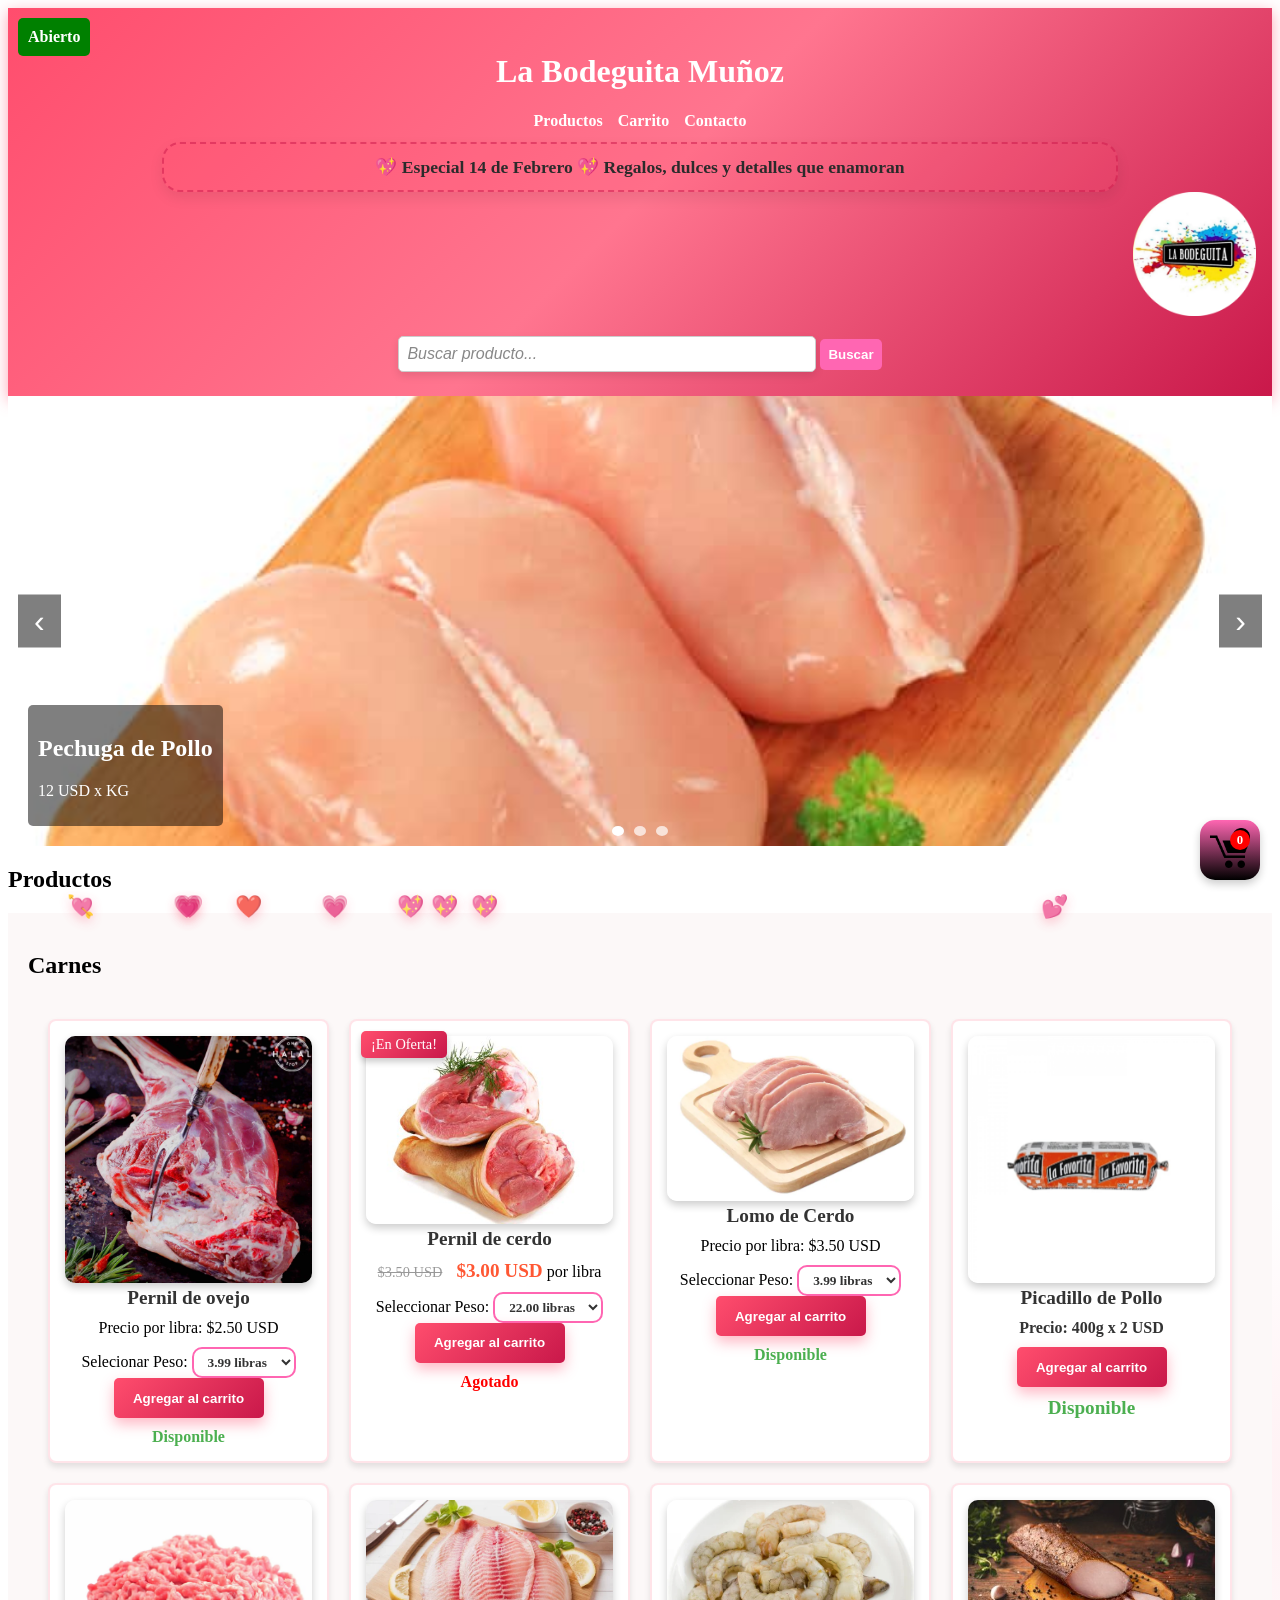
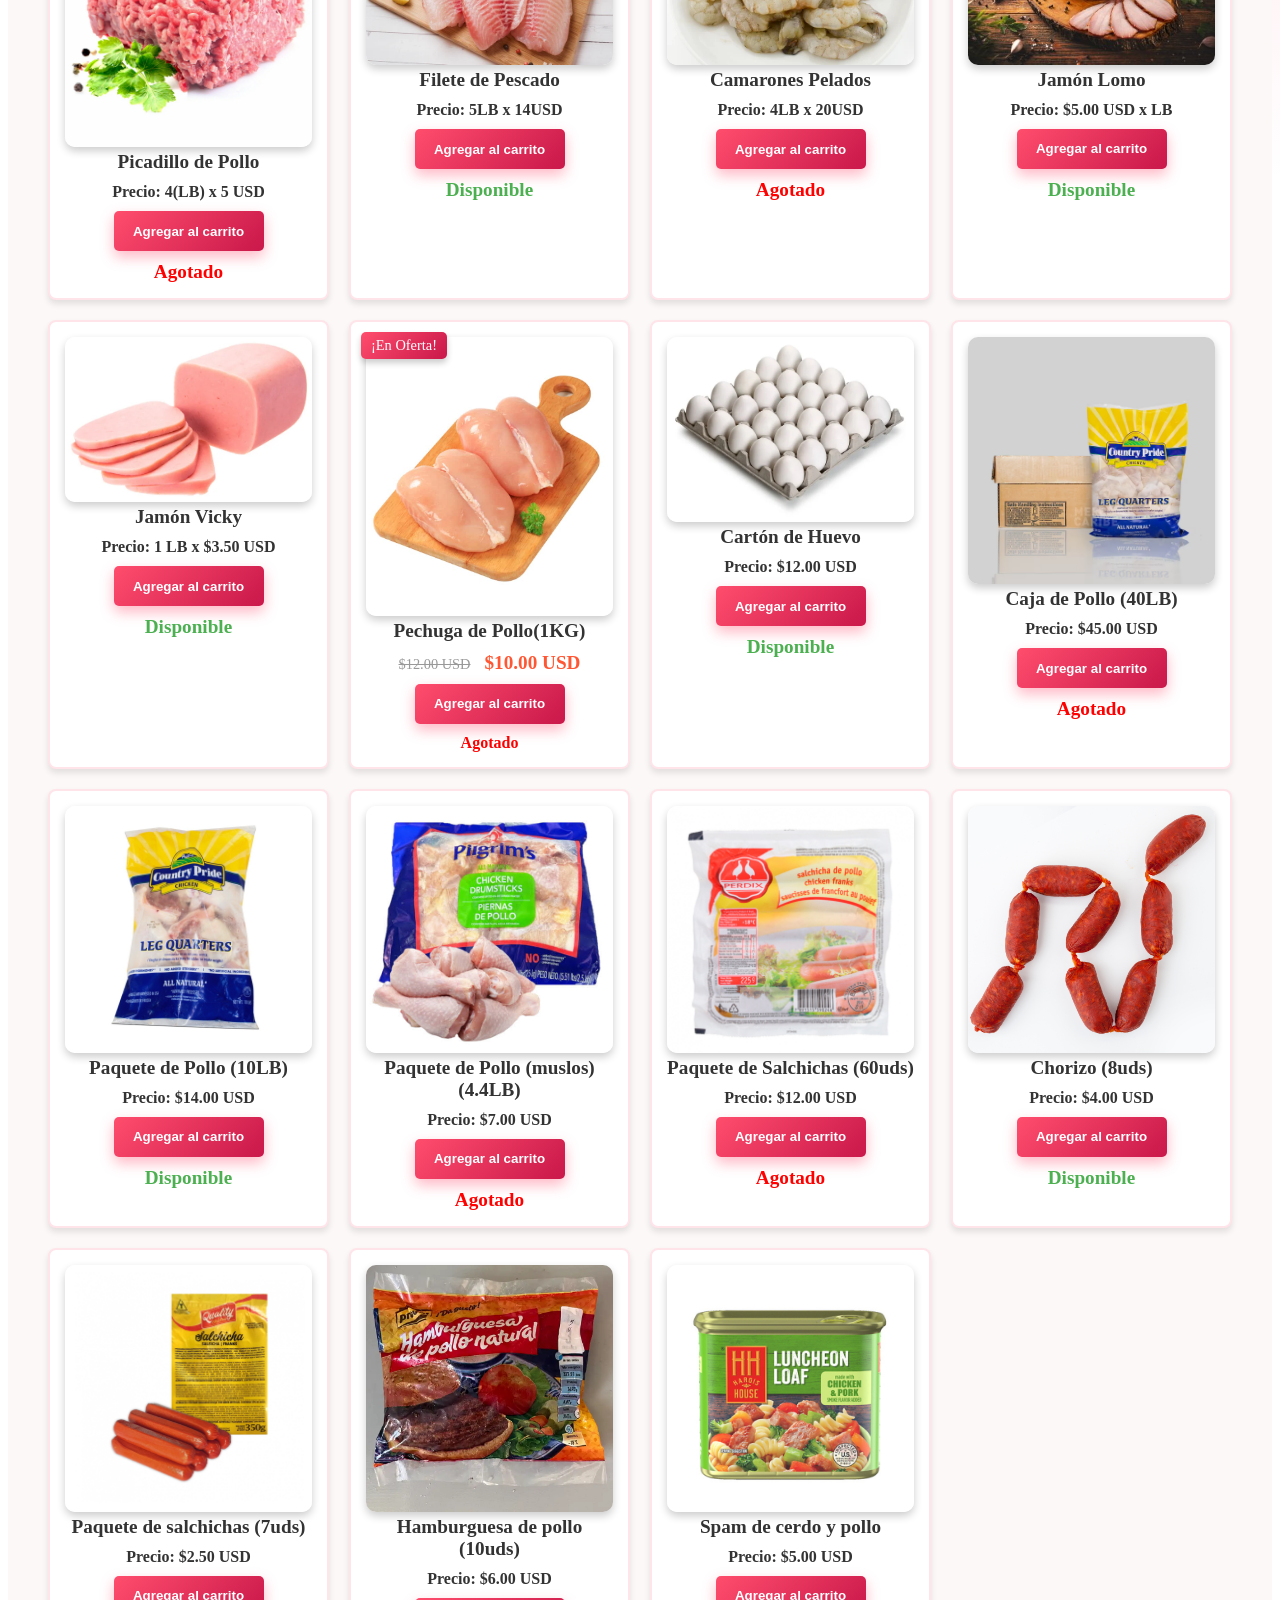
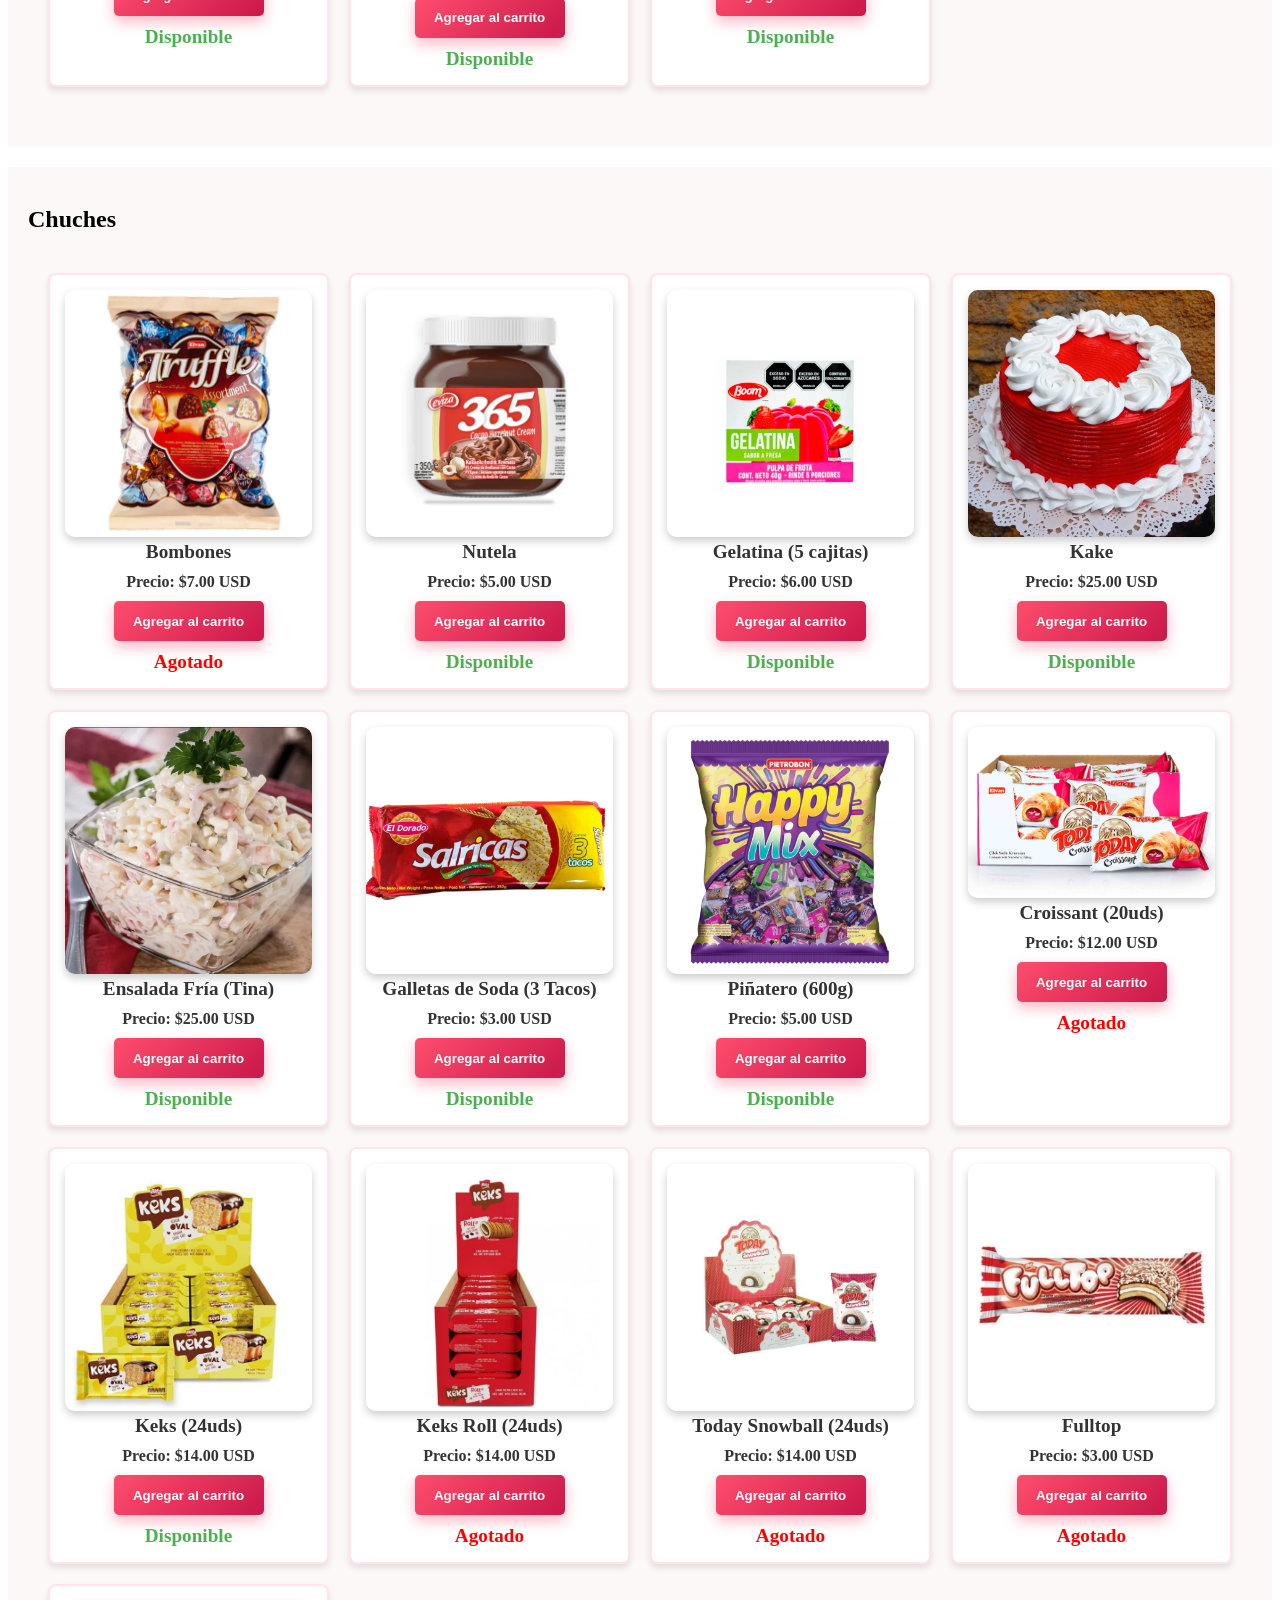
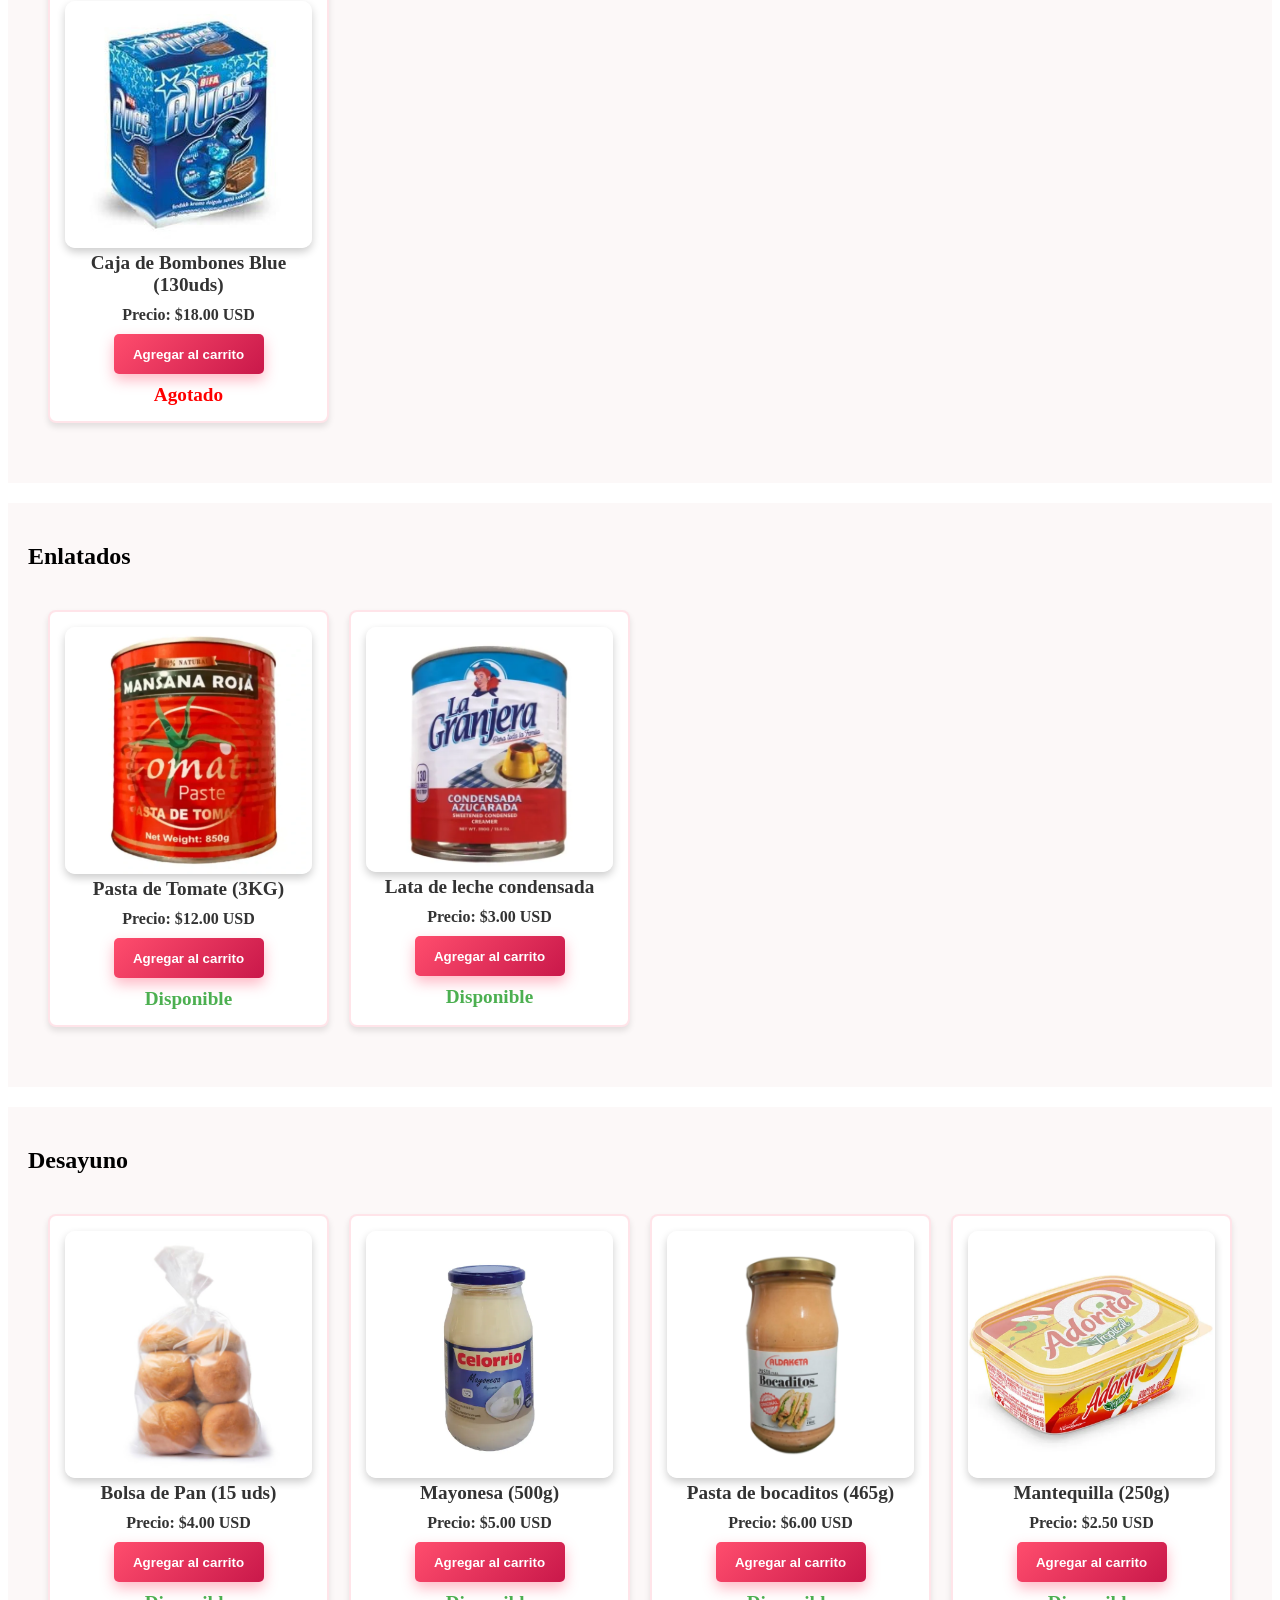
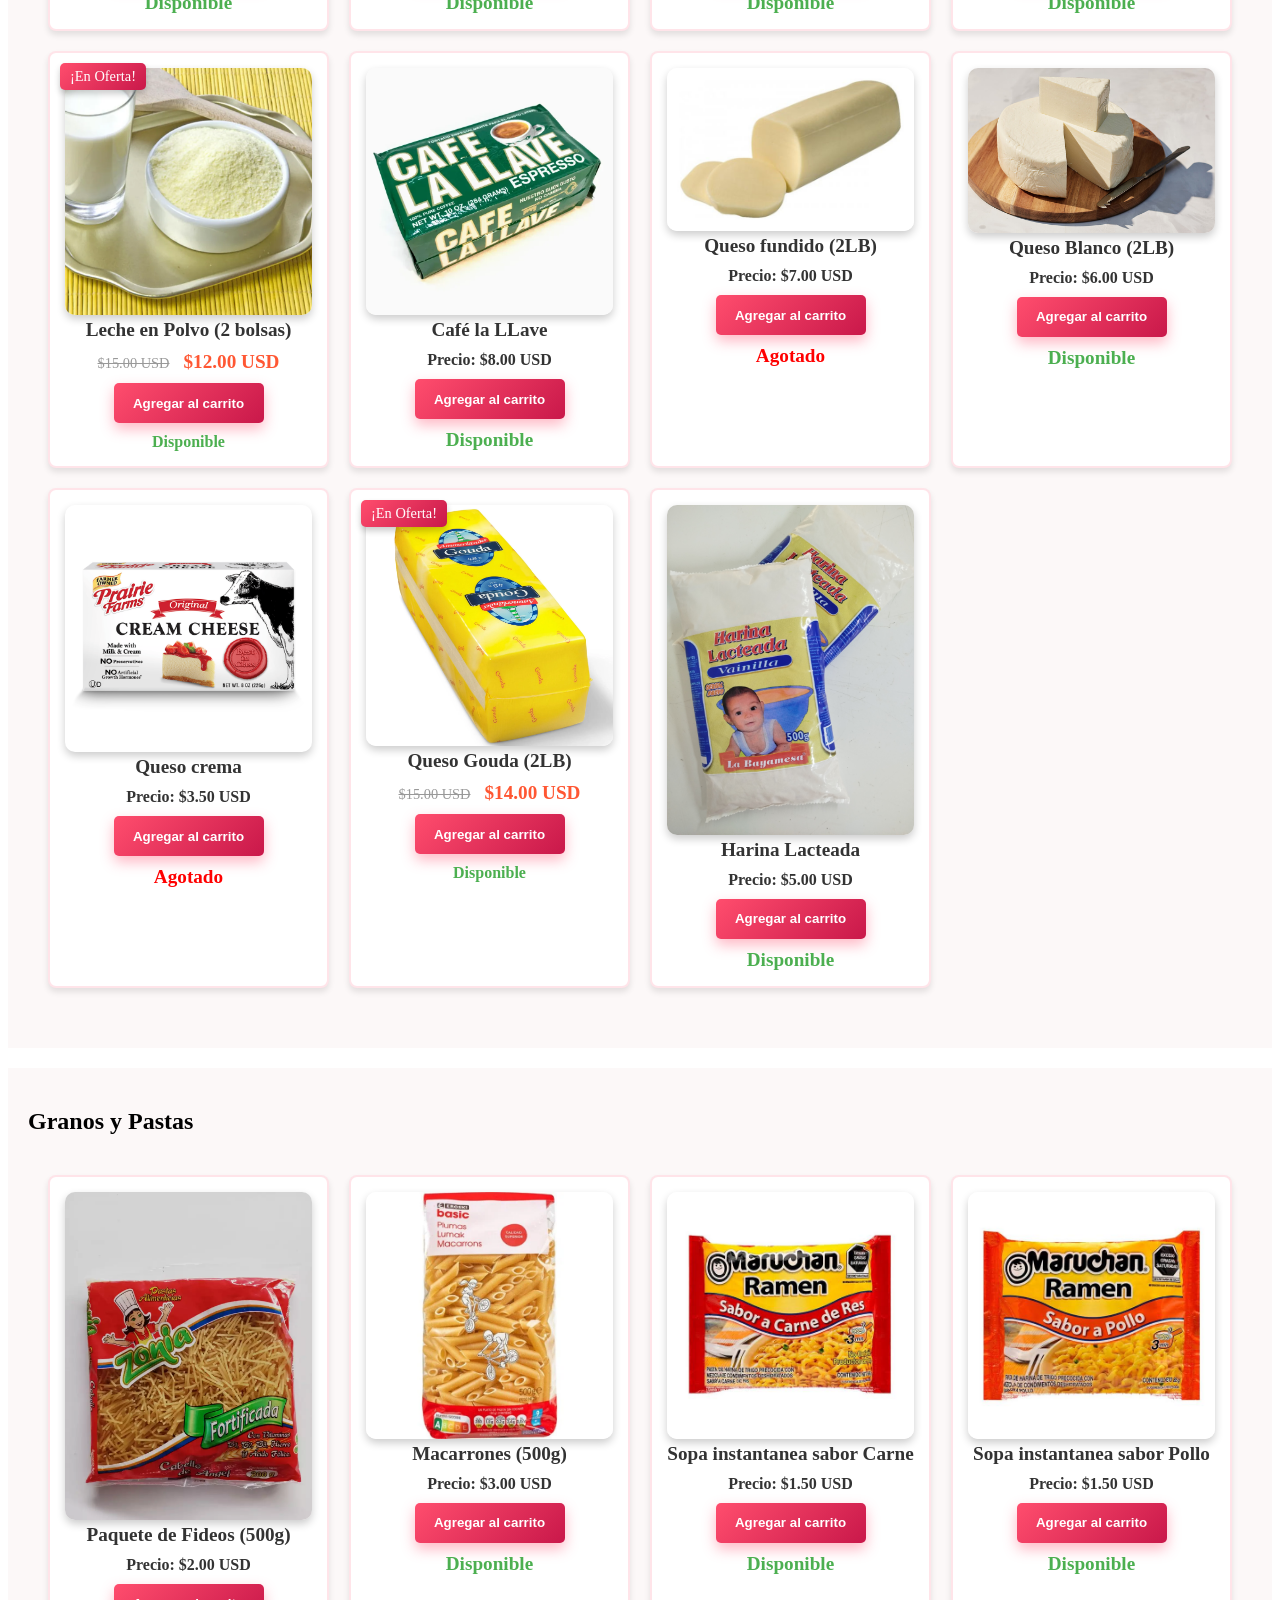
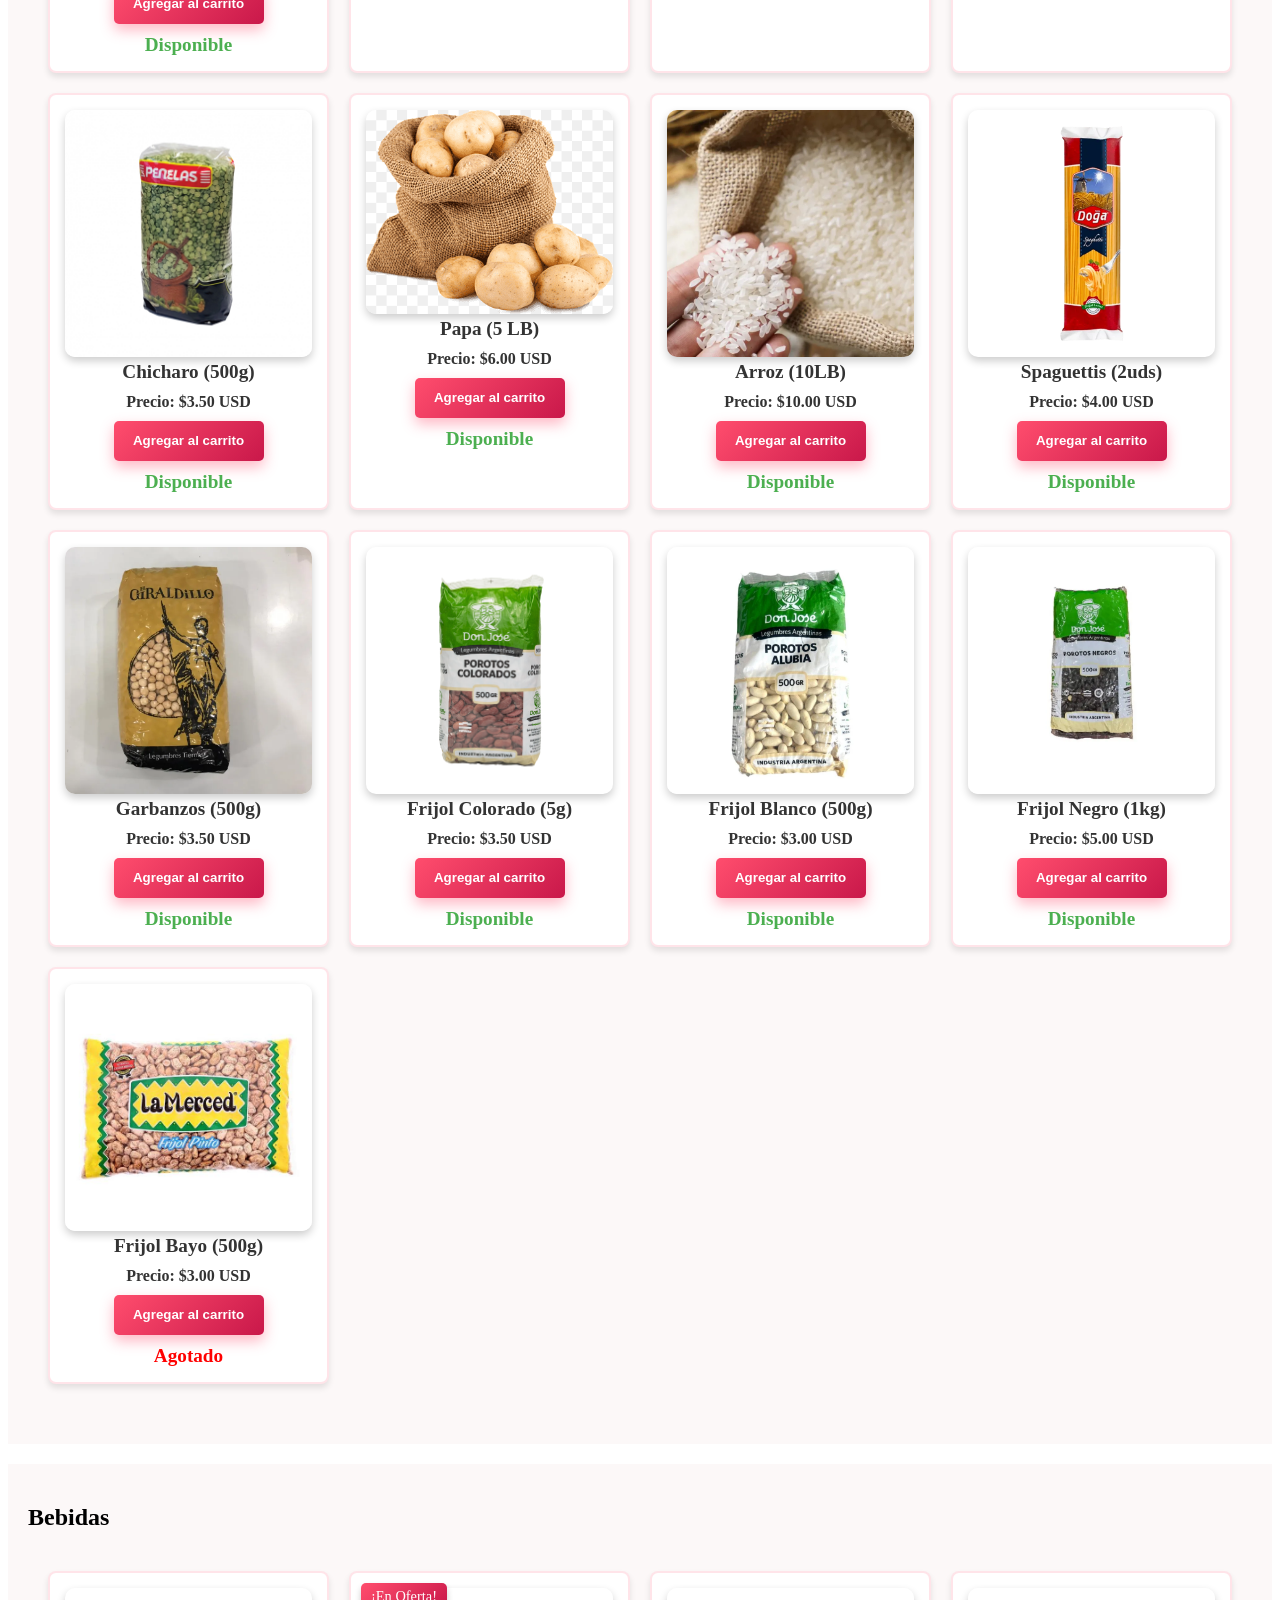
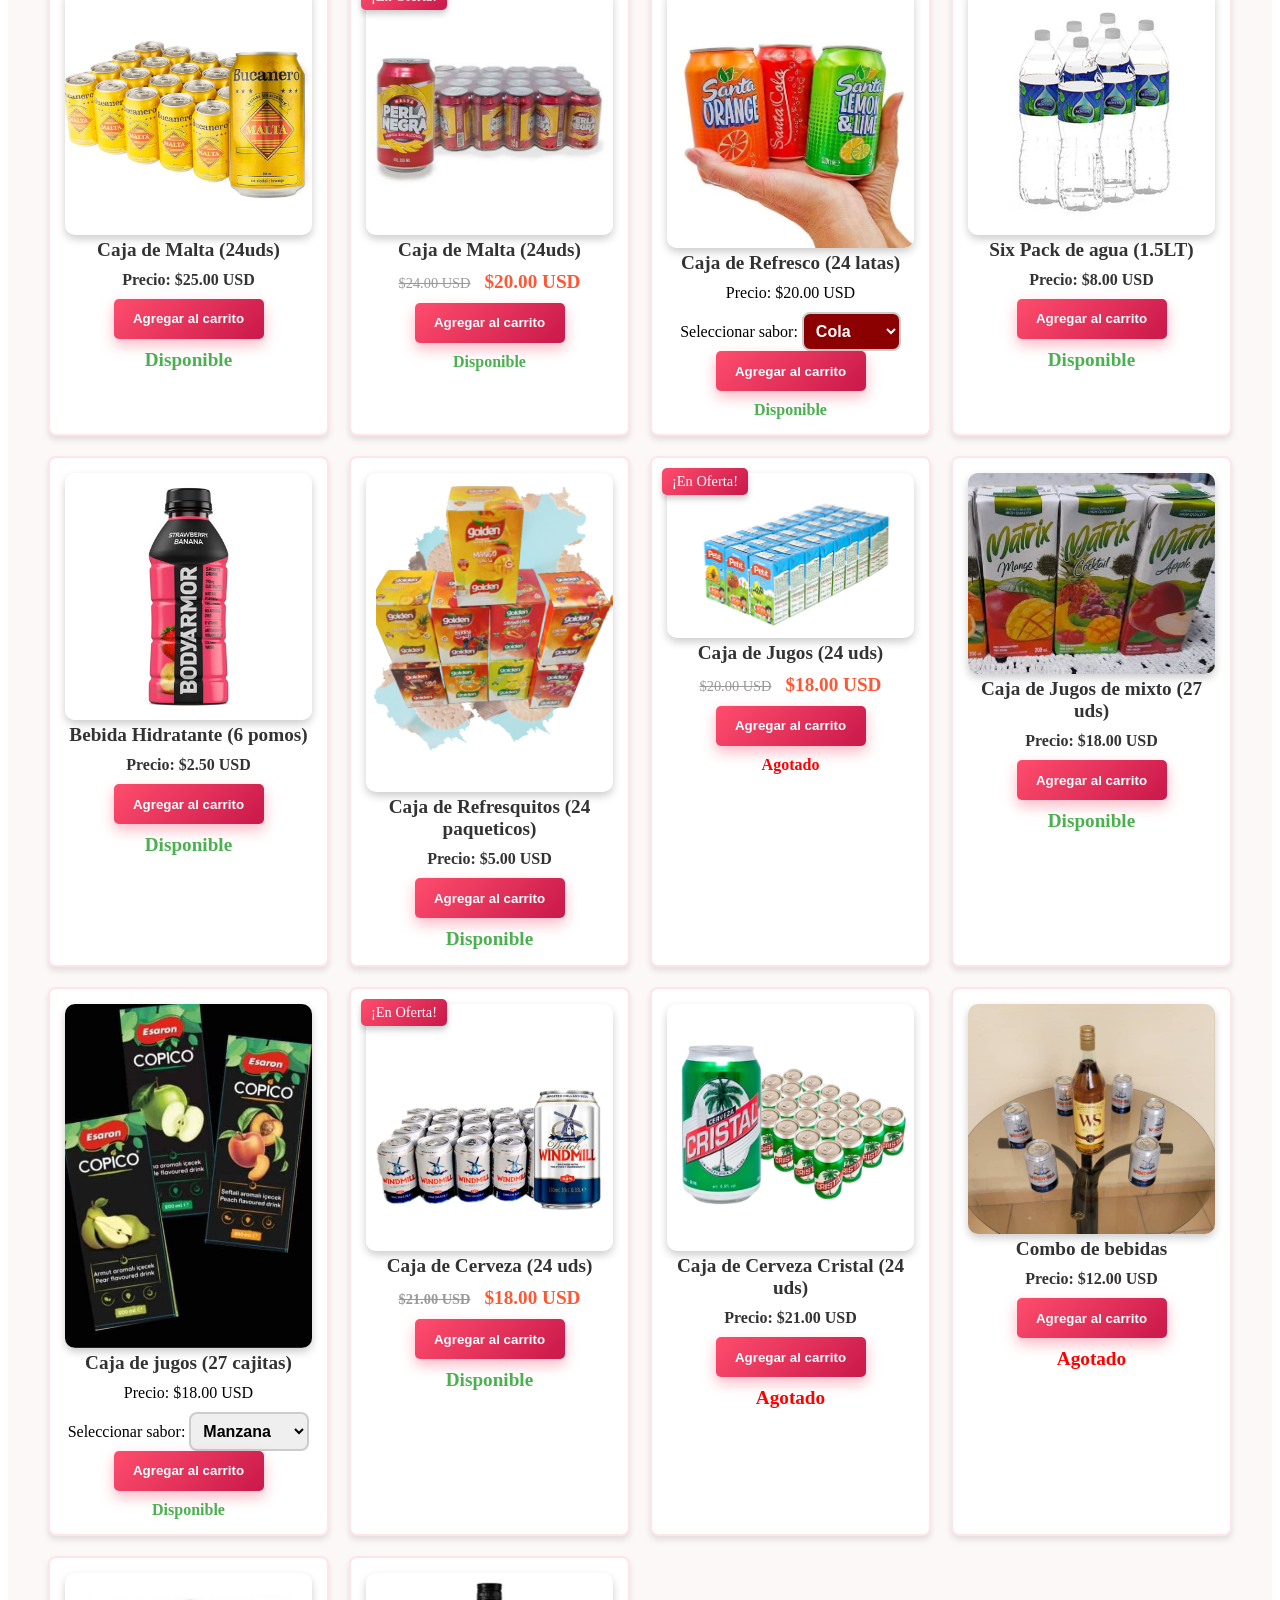
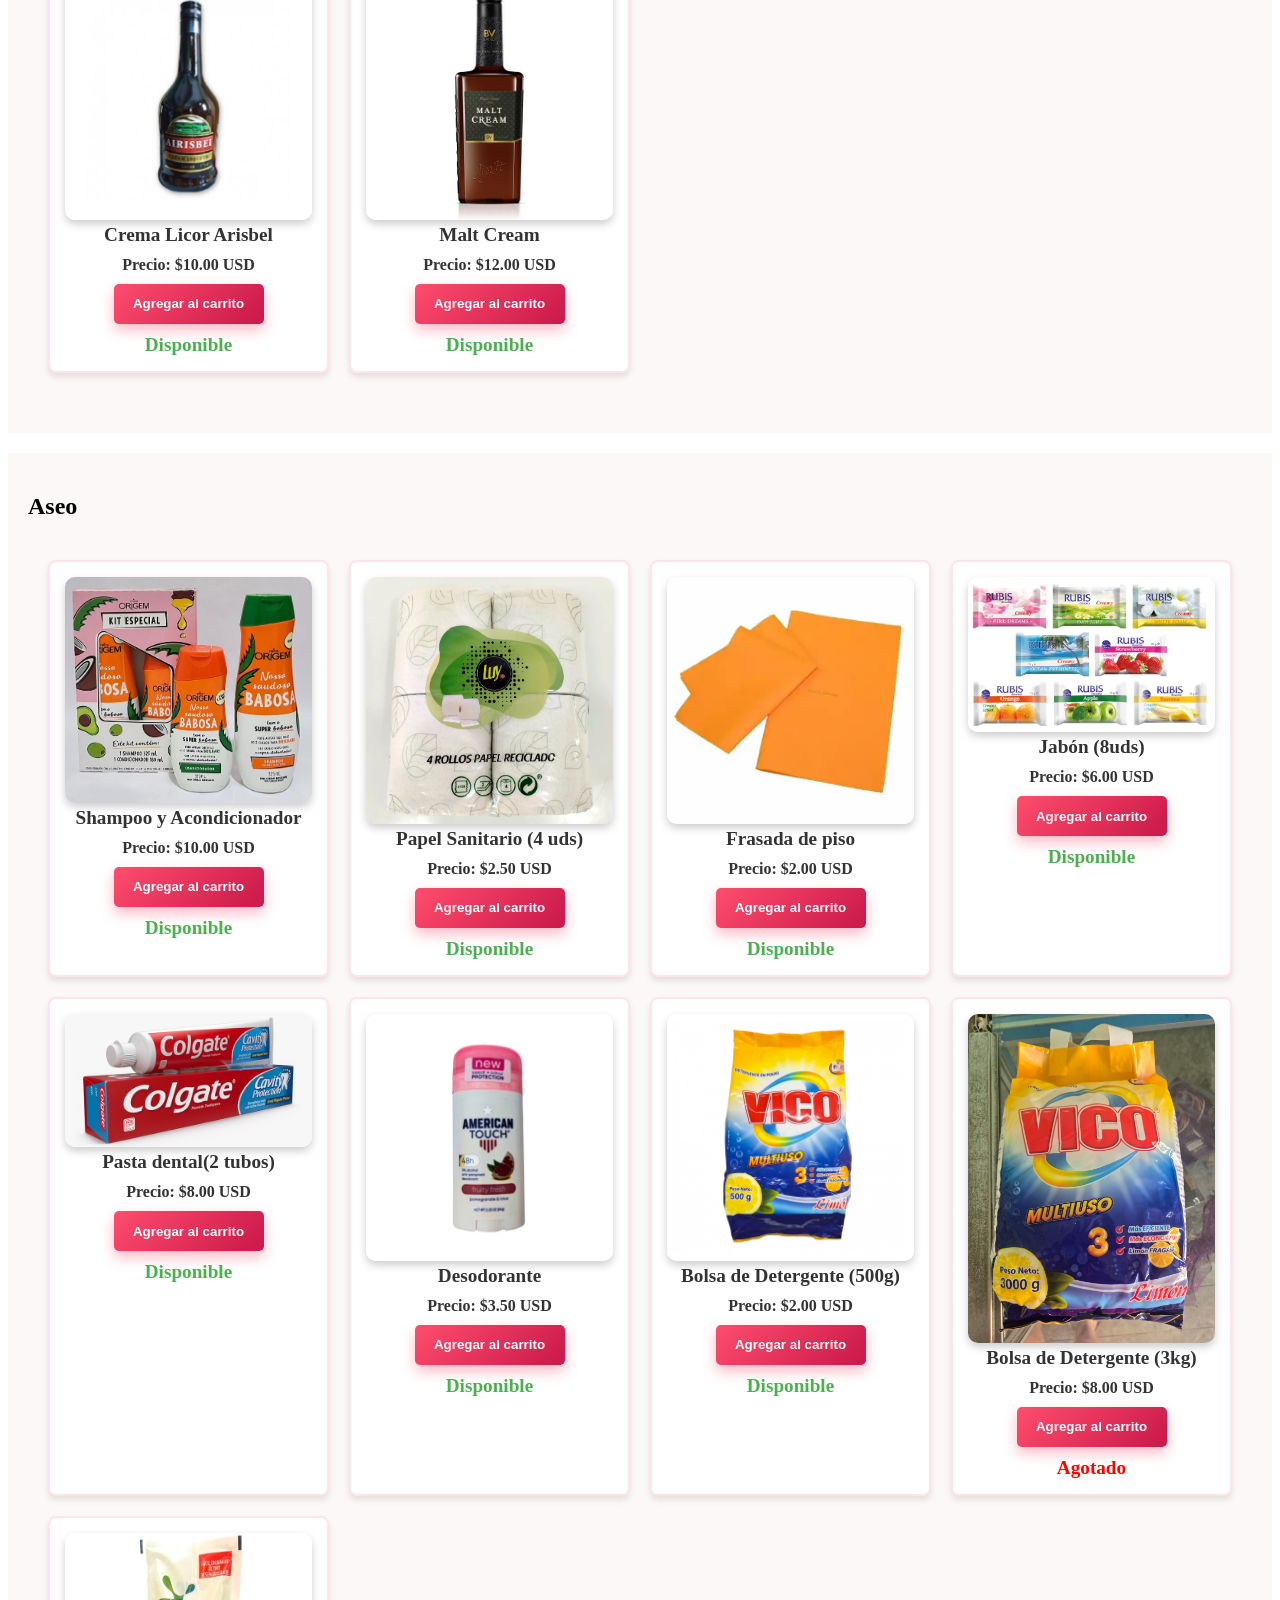
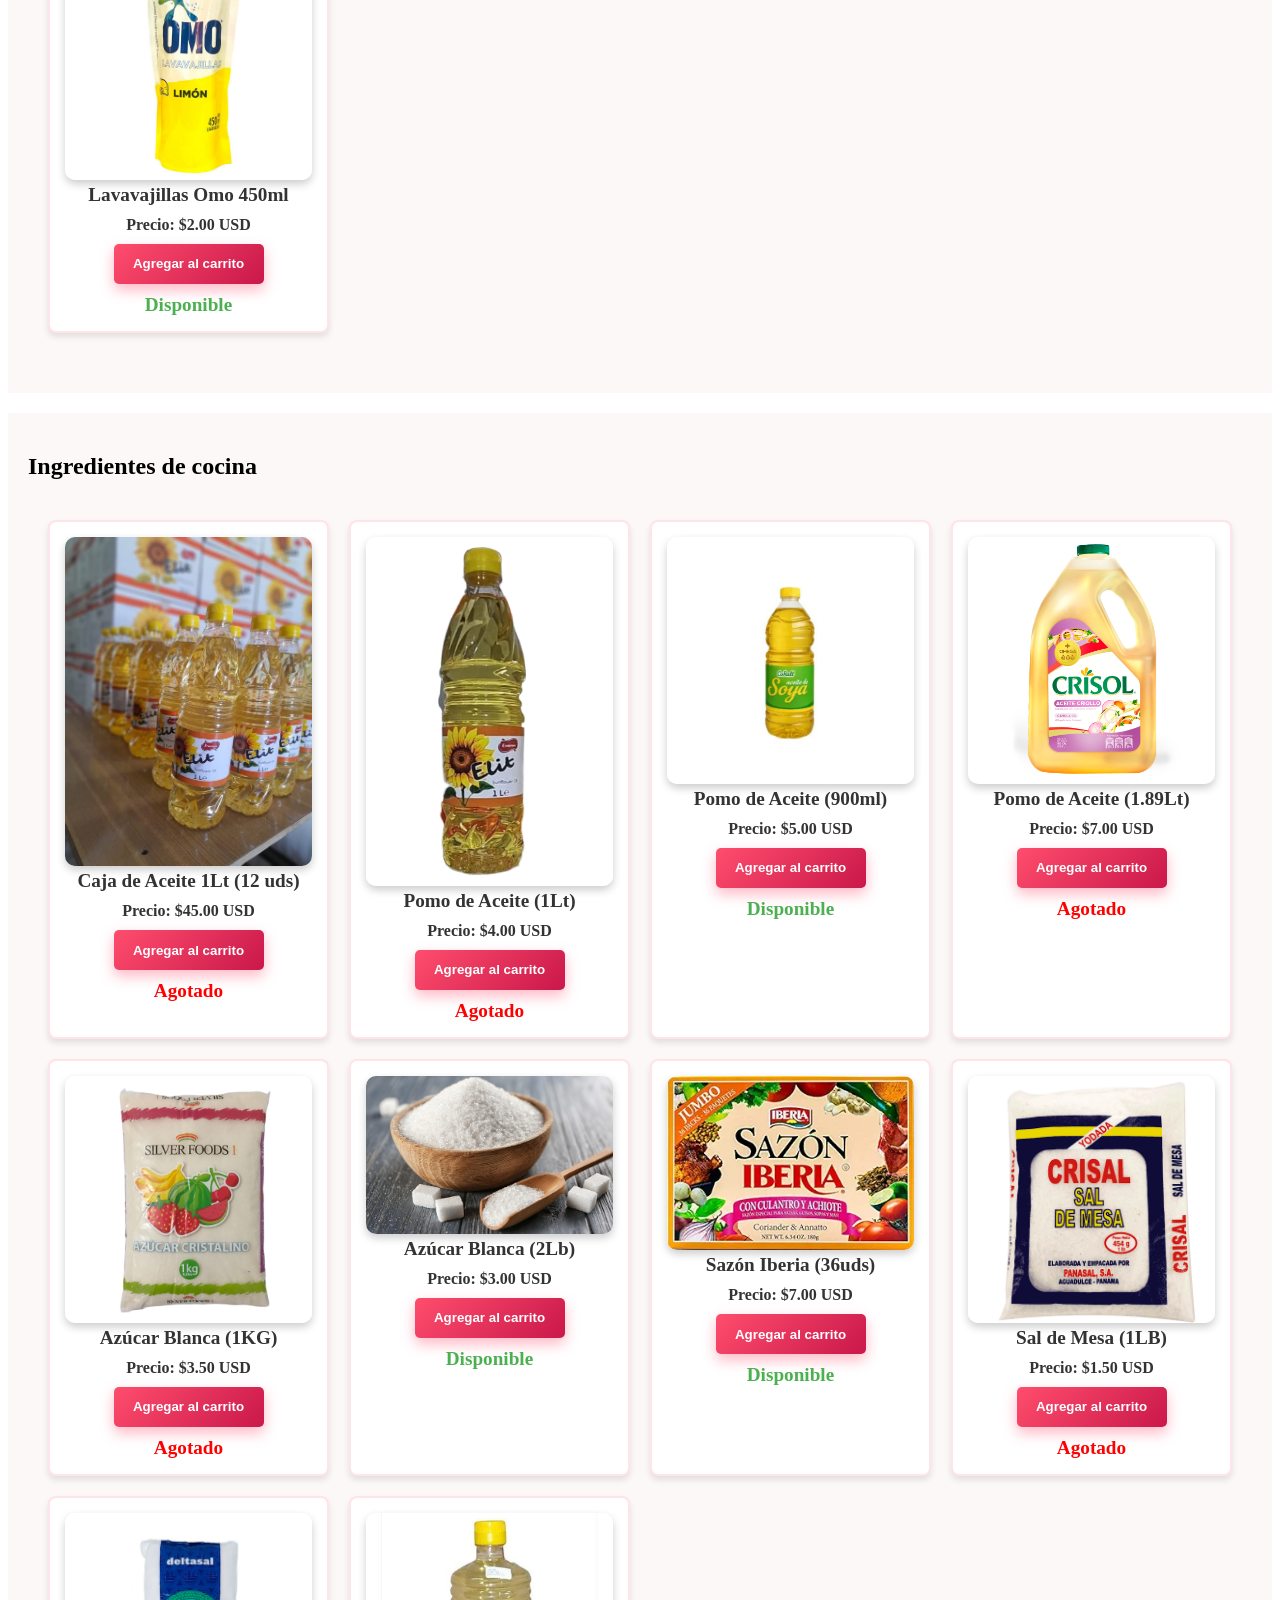
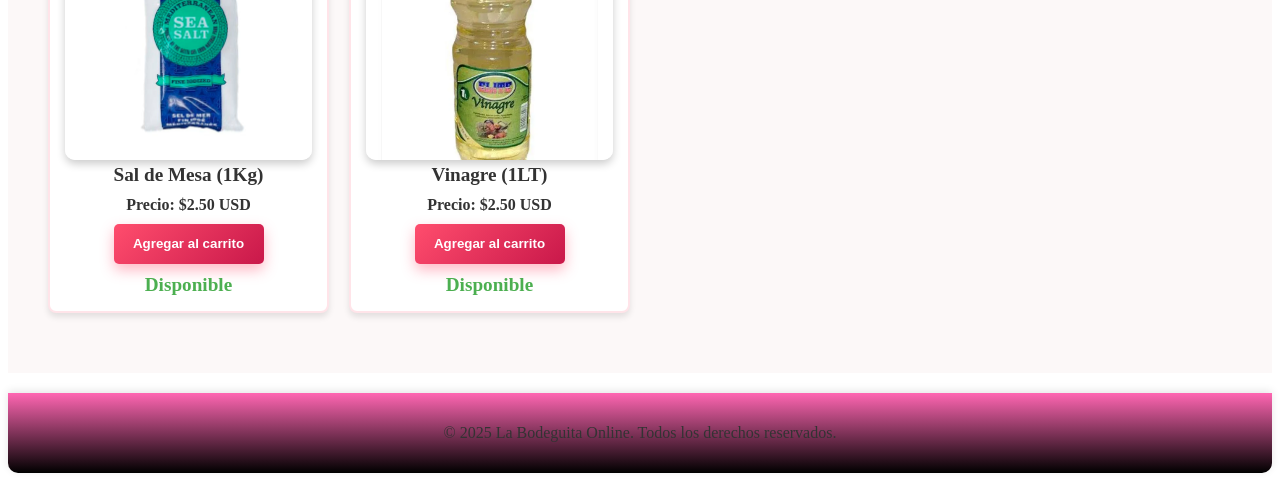
==== La bodeguita.html @ f8b4651f "Actualizar La bodeguita.html" ====
<!DOCTYPE html>
<html lang="es">
<head>
    <meta charset="UTF-8">
    <meta name="viewport" content="width=device-width, initial-scale=1.0">
    <title>La Bodeguita Online</title>
    <link href="https://fonts.googleapis.com/css2?family=Poppins:wght@400;600&display=swap" rel="stylesheet">


   <style>

     :root{
  /* base */
  --ink:#2b2b2b;
  --paper:#fff;

  /* paleta San Valentín */
  --love-1:#ff4d6d;   /* rosa intenso */
  --love-2:#ff758f;   /* rosa suave */
  --love-3:#c9184a;   /* rojo romántico */
  --love-4:#fff0f3;   /* rosa muy claro */

  --shadow:0 6px 14px rgba(0,0,0,.15);
}

/* fondo con copos de nieve */
body{
  background: var(--paper);
  background-image:
    radial-gradient(1200px 600px at -10% -10%, rgba(255,77,109,.15), transparent 60%),
    radial-gradient(900px 500px at 110% 10%,  rgba(255,117,143,.12), transparent 60%),
    radial-gradient(800px 400px at 50% 120%,  rgba(201,24,74,.10),  transparent 70%);
  overflow-x: hidden;
}

/* header con degradado navideño */
header{
  background: linear-gradient(135deg, var(--love-1), var(--love-2), var(--love-3));
  color:#fff;
  padding:1.5rem 1rem;
  text-align:center;
  position:relative;
  overflow:hidden;
  box-shadow: 0 4px 14px rgba(255,77,109,.5);
}

/* botones con look navideño */
.btn{
  background: linear-gradient(135deg, var(--love-1), var(--love-3));
  color:#fff; 
  border:none; 
  border-radius:14px;
  padding:.6rem 1.2rem; 
  font-weight:700; 
  cursor:pointer;
  transition:.25s transform, box-shadow .25s;
  box-shadow: 0 6px 14px rgba(255,77,109,.4);
}

.btn:hover{ 
  transform: scale(1.07);
  box-shadow: 0 10px 20px rgba(201,24,74,.6);
}

/* etiqueta oferta versión navideña */
.producto .etiqueta-oferta{
  background: linear-gradient(135deg,#ff4d6d,#c9184a);
  color:#fff;
  font-size:.9rem;
  padding:6px 12px;
  border-radius:999px;
  position:absolute;
  top:10px;
  left:10px;
  z-index:10;
  box-shadow:0 6px 14px rgba(255,77,109,.5);
}
/* barra flotante con espíritu navideño */
.floating-bar a.active{
  background: linear-gradient(135deg, var(--xmas-1), var(--xmas-2));
  color:#fff;
  transform: scale(1.1);
  box-shadow: 0 4px 6px rgba(255,215,0,0.5);
}

/* borde navideño para productos */
.producto{
  border:2px solid rgba(255,77,109,.15);
  border-radius: 18px;
  box-shadow: var(--shadow);
  background: #fff;
  position: relative;
  transition: transform .25s ease;
}

.producto:hover{
  transform: translateY(-6px);
}

.love-banner{
  margin:.75rem auto 0;
  background: rgba(255,77,109,.15);
  border:2px dashed rgba(201,24,74,.5);
  color:#2b2b2b;
  width:min(920px,92%);
  padding:.8rem 1rem;
  border-radius:18px;
  font-weight:700;
  text-align:center;
  font-size:1.1rem;
  box-shadow:0 6px 14px rgba(0,0,0,.08);
  animation: pulseLove 2s infinite alternate;
}

@keyframes pulseLove{
  0%{ box-shadow: 0 0 10px var(--love-1); }
  100%{ box-shadow: 0 0 22px var(--love-3); }
}

@keyframes blinkBanner {
  0% { box-shadow: 0 0 10px var(--xmas-3); }
  100% { box-shadow: 0 0 20px var(--xmas-1); }
}

#hearts-container{
  position: fixed;
  inset: 0;
  pointer-events: none;
  overflow: hidden;
  z-index: 999;
}

.heart{
  position: absolute;
  bottom: -30px;
  font-size: clamp(18px, 2.5vw, 32px);
  animation: floatHeart linear infinite;
  opacity: 0.85;
  filter: drop-shadow(0 4px 6px rgba(255,77,109,.4));
}

@keyframes floatHeart{
  0%{
    transform: translateY(0) scale(1);
    opacity: 0.9;
  }
  100%{
    transform: translateY(-110vh) scale(1.5);
    opacity: 0;
  }
}

.heart{
  position: fixed;
  bottom: -20px;
  font-size: 22px;
  animation: floatHeart linear infinite;
  color: #ff4d6d;
  opacity: .8;
  pointer-events: none;
}

@keyframes floatHeart{
  0%{ transform: translateY(0) scale(1); opacity:.9; }
  100%{ transform: translateY(-110vh) scale(1.4); opacity:0; }
}
        nav ul {
            list-style: none;
            padding: 0;
            margin: 0;
            display: flex;
            justify-content: center;
            gap: 15px;
        }
        nav ul li {
            display: inline;
        }
        nav ul li a {
            color: white;
            text-decoration: none;
            font-weight: bold;
        }
        .hero {
            text-align: center;
            padding: 2rem 1rem;
            background-color: #e8f5e9;
        }
        .hero h1 {
            margin: 0;
            font-size: 2.5rem;
        }
        .hero p {
            font-size: 1.2rem;
        }
        .hero .btn {
            background-color: #FF66B2;
            color: white;
            padding: 0.5rem 1rem;
            border: none;
            border-radius: 5px;
            cursor: pointer;
            font-weight: bold;
        }
        .hero .btn:hover {
            background-color: #FF66B2;
        }
        .productos {
            max-width: 1200px;
            margin: 20px auto;
            padding: 20px;
            display: grid;
            grid-template-columns: repeat(auto-fill, minmax(250px, 1fr));
            gap: 20px;
            
        }
        @media (max-width: 600px) {
            .productos {
                grid-template-columns: repeat(2, 1fr);
            }
        }


        


        .producto {
            background: white;
            padding: 15px;
            border-radius: 8px;
            box-shadow: 0 4px 6px rgba(0, 0, 0, 0.1);
            text-align: center;
        }
        .producto img {
    max-width: 100%; /* Asegura que las imágenes no excedan su contenedor */
    height: auto; /* Mantiene la proporción de las imágenes */
    border-radius: 10px; /* Bordes redondeados */
    box-shadow: 0 4px 8px rgba(0, 0, 0, 0.2); /* Sombra para dar profundidad */
    transition: transform 0.3s ease, box-shadow 0.3s ease; /* Transiciones suaves */
}

/* Animación al pasar el cursor */
.producto img:hover {
    transform: scale(1.05); /* Aumenta ligeramente el tamaño */
    box-shadow: 0 6px 12px rgba(0, 0, 0, 0.3); /* Intensifica la sombra */
}
        .producto h3 {
            margin: 0;
            font-size: 1.2rem;
            color: #333;
        }
        .producto p {
            font-size: 1rem;
            margin: 10px 0;
        }
        .producto .btn {
    background-color: #FF66B2;
    color: white;
    padding: 0.5rem 1rem;
    border: none;
    border-radius: 5px;
    cursor: pointer;
    font-weight: bold;
    width: 100%; /* Ocupa todo el ancho disponible */
    max-width: 150px; /* Ancho máximo */
    height: 40px; /* Altura fija para los botones */
    margin-top: auto; /* Empuja el botón hacia abajo */
    transition: background-color 0.3s ease, transform 0.2s ease;
}
        .producto .btn:hover {
            background-color: #FF66B2;
        }
        .producto .btn[disabled] {
            background-color: #ccc;
            cursor: not-allowed;
        }
        .notificacion-agotado {
            display: none;
            position: fixed;
            top: 50%;
            left: 50%;
            transform: translate(-50%, -50%);
            background-color: #ff0000;
            color: white;
            padding: 1rem;
            border-radius: 8px;
            box-shadow: 0 4px 6px rgba(0, 0, 0, 0.2);
            z-index: 1000;
            font-weight: bold;
            text-align: center;
        }
        .footer {
            background-color: #4CAF50;
            color: white;
            text-align: center;
            padding: 1rem;
            margin-top: 20px;
        }
        .etiqueta-disponibilidad {
            display: block;
            margin-top: 10px;
            font-weight: bold;
            bottom: 70px; /* Asegura que siempre esté a la misma altura */
        }
        .etiqueta-disponibilidad.disponible {
            color: #4CAF50;
        }
        .etiqueta-disponibilidad.agotado {
            color: #ff0000;
        }
        #boton-flotante {
            position: fixed;
            bottom: 20px;
            right: 20px;
            background: linear-gradient(to bottom, #FF66B2, #000000); /* Degradado de rosado a negro en el fondo */
            color: white;
            border-radius: 25%;
            width: 60px;
            height: 60px;
            display: flex;
            align-items: center;
            justify-content: center;
            box-shadow: 0 4px 8px rgba(0, 0, 0, 0.2);
            cursor: pointer;
        }
        #boton-flotante img {
            width: 40px;
            height: 40px;
        }
        #boton-flotante span {
            position: absolute;
            top: 10px;
            right: 10px;
            background-color: red;
            color: white;
            font-size: 0.8rem;
            font-weight: bold;
            width: 20px;
            height: 20px;
            display: flex;
            align-items: center;
            justify-content: center;
            border-radius: 50%;
        }
   #contador {
    position: absolute;
    top: -10px;
    right: -10px;
    background-color: red;
    color: white;
    border-radius: 50%;
    padding: 5px 10px;
    font-size: 1rem;
    font-weight: bold;
    animation: bounce 0.5s infinite alternate;
}

   .img1{
    text-align: right;
   position: static;
    top: 40px;
    left: 50spx;
    right: 25xp;
    bottom: 0px;

}
/* Bienvenida con máquina de escribir */
.type-welcome{
  position: fixed;
  inset: 0;
  display: grid;
  place-items: center;
  z-index: 1200;
  pointer-events: none;
  background: radial-gradient( circle at 50% 40%, rgba(255,102,178,.15), rgba(0,0,0,.65) );
  backdrop-filter: blur(2px);
}
.type-card{
  background: linear-gradient(135deg,#FF66B2 0%, #111 100%);
  color: #fff;
  border-radius: 16px;
  padding: clamp(16px,3vw,28px) clamp(20px,4vw,36px);
  box-shadow: 0 10px 30px rgba(0,0,0,.35);
  font-family: 'Poppins', sans-serif;
  font-weight: 600;
  font-size: clamp(20px, 3.5vw, 34px);
  line-height: 1.2;
  display: inline-flex;
  align-items: center;
  gap: .25rem;
}
.type-card .caret{
  width: 2px;
  height: 1.1em;
  display: inline-block;
  background: #fff;
  animation: caretBlink .6s step-end infinite;
  transform: translateY(.1em);
}
@keyframes caretBlink{ 50%{ opacity: 0; } }

.type-welcome.hide{
  opacity: 0;
  transition: opacity .35s ease;
}




        #barra-busqueda {
    padding: 0.8rem;
    width: 80%;
    max-width: 400px;
    border: 2px solid #4CAF50; /* Borde de color verde */
    border-radius: 50px; /* Bordes redondeados */
    background-color: #ffffff;
    font-size: 1rem;
    color: #333;
    transition: all 0.3s ease; /* Efecto suave para los cambios */
    box-shadow: 0 4px 8px rgba(0, 0, 0, 0.1); /* Sombra suave */
    outline: none; /* Elimina el contorno por defecto */
}

#barra-busqueda:focus {
    border-color: #388e3c; /* Cambia el color del borde al enfocar */
    box-shadow: 0 0 10px rgba(56, 142, 60, 0.5); /* Resalta el campo con sombra verde */
}

#barra-busqueda::placeholder {
    color: #888; /* Color de texto del placeholder */
    font-style: italic;
}


.sobre-nosotros {
        background-color: #f4f4f4; /* Fondo gris claro para la sección */
        padding: 40px 20px; /* Padding de 40px en la parte superior e inferior, 20px a los lados */
        text-align: center; /* Centra el contenido dentro de la sección */
    }
    .sobre-nosotros h2 {
        font-size: 2rem; /* Tamaño del título */
        color: #333; /* Color gris oscuro para el texto */
        margin-bottom: 20px; /* Espacio debajo del título */
    }
    .sobre-nosotros p {
        font-size: 1.2rem; /* Tamaño del texto de la descripción */
        color: #666; /* Color gris claro para el texto */
        line-height: 1.5; /* Espacio entre líneas de texto */
        margin-bottom: 30px; /* Espacio debajo del párrafo */
    }
    .sobre-nosotros .logo {
        max-width: 200px; /* Limita el tamaño máximo del logo */
        margin-top: 20px; /* Espacio encima del logo */
        border-radius: 10px; /* Redondea las esquinas del logo */
    }


    .carousel-container {
  width: 100%; /* Establece el ancho del carrusel al 80% del contenedor principal */
  margin: 0 auto; /* Centra el carrusel horizontalmente */
  overflow: hidden;
  position: relative;
}


    .carousel-track {
      display: flex;
      transition: transform 0.5s ease-in-out;
    }

    .carousel-slide {
      min-width: 100%;
      height: 50vh; /* Ajusta la altura según tus necesidades */
      display: flex;
      justify-content: center;
      align-items: center;
      position: relative;
    }

    .carousel-slide img {
      width: 100%;
      height: 100%;
      object-fit: cover;
    }

    .product-info {
      position: absolute;
      bottom: 20px;
      left: 20px;
      background-color: rgba(0, 0, 0, 0.5);
      color: #fff;
      padding: 10px;
      border-radius: 5px;
    }

    .carousel-button {
      position: absolute;
      top: 50%;
      transform: translateY(-50%);
      background-color: rgba(0, 0, 0, 0.5);
      color: white;
      border: none;
      font-size: 2rem;
      padding: 0.5rem 1rem;
      cursor: pointer;
      z-index: 10;
    }

    .carousel-button.prev {
      left: 10px;
    }

    .carousel-button.next {
      right: 10px;
    }

    .carousel-indicators {
      position: absolute;
      bottom: 10px;
      left: 50%;
      transform: translateX(-50%);
      display: flex;
      gap: 10px;
    }

    .carousel-indicators button {
      width: 10px;
      height: 10px;
      background-color: rgba(255, 255, 255, 0.7);
      border: none;
      border-radius: 50%;
      cursor: pointer;
    }

    .carousel-indicators button.active {
      background-color: rgba(255, 255, 255, 1);
    }



    .floating-bar {
    position: fixed;
    top: -100px; /* Inicialmente oculta arriba de la pantalla */
    left: 0;
    width: 100%;
    display: flex;
    gap: 15px;
    align-items: center;
    background: rgba(255, 255, 255, 0.95);
    color: #333;
    padding: 1rem;
    border-radius: 50px;
    box-shadow: 0 4px 8px rgba(0, 0, 0, 0.1);
    z-index: 1000;
    overflow-x: auto;
    white-space: nowrap;
    cursor: grab;
    transition: top 0.3s ease-in-out;
}

/* Clase para mostrar la barra */
.floating-bar.visible {
    top: 0;
}

/* Estilos para los enlaces */
.floating-bar a {
    font-size: 1rem;
    font-weight: 600;
    color: #333;
    text-decoration: none;
    padding: 0.6rem 1.2rem;
    border-radius: 30px;
    transition: all 0.3s ease;
}

.floating-bar a.active {
    background: linear-gradient(to right, #FF66B2, #FF99CC);
    color: white;
    transform: scale(1.1);
}

/* Cuando el usuario está arrastrando la barra */
.floating-bar.grabbing {
    cursor: grabbing;
}

/* Botones de desplazamiento (si los usas) */
.scroll-left, .scroll-right {
    background-color: transparent;
    border: none;
    color: #FF66B2;
    font-size: 1.5rem;
    cursor: pointer;
    position: absolute;
    top: 50%;
    transform: translateY(-50%);
    z-index: 1100;
    padding: 0.5rem;
    transition: color 0.3s ease;
}

.scroll-left {
    left: 10px;
}

.scroll-right {
    right: 10px;
}

/* Efecto de hover en los botones de desplazamiento */
.scroll-left:hover, .scroll-right:hover {
    color: #FF99CC;
}
footer {
            text-align: center;
            padding: 15px;
            background: linear-gradient(to bottom, #FF66B2, #000000); /* Degradado de rosado a negro en el fondo */
            color: #333;
            margin-top: 20px;
            border-radius: 0 0 10px 10px;
            box-shadow: 0 -2px 8px rgba(0, 0, 0, 0.1);
        }
        .footer-content {
            max-width: 900px; 
            margin: 0 auto; 
            font-size: 1rem; 
            padding: 5px; 
        }

        .section {
  
    padding: 20px;
    background-color: rgb(252, 248, 248);
    margin: 20px 0;
    
}


.selector-peso {
    border: 2px solid #FF66B2; /* Borde rosado */
    border-radius: 10px; /* Bordes redondeados */
    font-family: 'Comic Sans MS', cursive; /* Fuente Comic Sans */
    font-weight: bold; /* Letras en negrita */
    padding: 5px 10px; /* Espaciado interno */
    background-color: #ffffff; /* Fondo blanco */
    color: #333333; /* Color del texto */
    transition: all 0.3s ease; /* Efecto suave en hover */
    cursor: pointer; /* Cursor estilo puntero */
}

/* Estilo al pasar el cursor por encima */
.selector-peso:hover {
    border-color: #FF99CC; /* Cambiar a un tono más claro de rosado */
    background-color: #FFEBF5; /* Fondo ligeramente rosado */
    transform: scale(1.05); /* Aumentar un poco el tamaño */
}

/* Precio anterior */
.precio-anterior {
    text-decoration: line-through; /* Línea que tacha el texto */
    color: #999; /* Color gris claro */
    font-size: 0.9rem; /* Tamaño más pequeño */
    margin-right: 10px; /* Espacio con el nuevo precio */
}

/* Precio en oferta */
.precio-oferta {
    color: #FF5733; /* Color rojo anaranjado */
    font-weight: bold; /* Texto en negrita */
    font-size: 1.2rem; /* Tamaño más grande */
}

/* Etiqueta de oferta */
/* Etiqueta de oferta */
.producto .etiqueta-oferta {
    background-color: #e00000; /* Fondo rojo anaranjado */
    color: white; /* Texto blanco */
    font-size: 0.9rem; /* Tamaño de la etiqueta */
    padding: 5px 10px; /* Espaciado interno */
    border-radius: 5px; /* Bordes redondeados */
    position: absolute; /* Posición relativa al contenedor */
    top: 10px; /* Distancia desde el borde superior del producto */
    left: 10px; /* Distancia desde el borde izquierdo del producto */
    z-index: 10; /* Asegura que esté encima de otros elementos */
    box-shadow: 0 4px 6px rgba(0, 0, 0, 0.2); /* Sombra para resaltar */
}

.selector-sabor {
    border: 2px solid #ccc; /* Borde inicial */
    border-radius: 8px;
    padding: 8px;
    font-size: 1rem;
    font-weight: bold;
    cursor: pointer;
    transition: all 0.3s ease;
}

/* Cambiar color de fondo según el sabor seleccionado */
.selector-sabor[data-color="Cola"] {
    background-color: #8B0000; /* Rojo oscuro */
    color: white;
}

.selector-sabor[data-color="Naranja"] {
    background-color: orange;
    color: white;
}

.selector-sabor[data-color="Limón"] {
    background-color: #32CD32; /* Verde limón */
    color: white;
}



 </style>
</head>
<body>
    <header>
        <h1>La Bodeguita Muñoz</h1>
        <div id="estado-tienda" style="position: absolute; top: 10px; left: 10px; padding: 10px; border-radius: 5px; font-weight: bold;">
            <!-- Aquí se mostrará si está abierto o cerrado -->
        </div>
        <nav>
            <ul>
                <li><a href="#productos">Productos</a></li>
                <li><a href="carrito.html">Carrito</a></li>
                <li><a href="#contacto">Contacto</a></li>
            </ul>
        </nav>
  <div class="love-banner" role="status" aria-live="polite">
  💖 Especial 14 de Febrero 💖 Regalos, dulces y detalles que enamoran
</div>
<div id="hearts-container" aria-hidden="true"></div>
<div class="img1">
    <img src="image.png" alt="" width="10%">
</div>
        
<!-- Barra de búsqueda con un botón -->
<div style="margin-top: 1rem; text-align: center;">
    <input 
        type="text" 
        id="barra-busqueda" 
        placeholder="Buscar producto..." 
        style="padding: 0.5rem; width: 80%; max-width: 400px; border: 1px solid #ccc; border-radius: 5px;">
    <button id="boton-buscar" style="padding: 0.5rem; background-color: #FF66B2; color: white; border: none; border-radius: 5px; cursor: pointer; font-weight: bold;">Buscar</button>
</div>

<!-- Mensaje de "sin resultados" -->
<p id="mensaje-no-encontrado" style="display: none; color: #FF0000; text-align: center; font-weight: bold; margin-top: 10px;">
    No se encontraron productos.
</p>


    </header>

    <div class="floating-bar" id="floatingBar">
        <a href="#carnes" class="active">Carnes</a>
        <a href="#chuches">Chuches</a>
        <a href="#enlatados">Enlatados</a>
        <a href="#dulces">Desayuno</a>
        <a href="#granos">Granos y Pastas</a>
        <a href="#bebidas">Bebidas</a>
        <a href="#aseo">Aseo</a> <!-- Nuevo enlace -->
        <a href="#ingredientes">Ingredientes de cocina</a> <!-- Nuevo enlace -->
    </div>
    
    <!-- Bienvenida: máquina de escribir -->
<div id="typeWelcome" class="type-welcome" aria-live="polite" aria-atomic="true">
  <div class="type-card">
    <span id="typewriter"></span><span class="caret" aria-hidden="true"></span>
  </div>
</div>


<div class="carousel-container">
    <div class="carousel-track">
      <div class="carousel-slide">
        <img src="pechuga.jpg" alt="Producto 1">
        <div class="product-info">
          <h2>Pechuga de Pollo</h2>
          <p>12 USD x KG</p>
        </div>
      </div>
      <div class="carousel-slide">
        <img src="obejo.webp" alt="Producto 2">
        <div class="product-info">
          <h2>Pernil de ovejo </h2>
          <p>2.50 USD x LB .</p>
        </div>
      </div>
      <div class="carousel-slide">
        <img src="caja de pollo.avif" alt="Producto 3">
        <div class="product-info">
          <h2>Caja de Pollo 40 LB</h2>
          <p>48 USD </p>
        </div>
      </div>
      <!-- Añade más productos según sea necesario -->
    </div>
    <button class="carousel-button prev">&#8249;</button>
    <button class="carousel-button next">&#8250;</button>
    <div class="carousel-indicators"></div>
  </div>


  <h2>Productos</h2>

  <!-- Sección Carnes -->
  <div class="section" id="carnes">
      <h2>Carnes</h2>
      <section id="productos" class="productos">
        <div class="producto" data-id="1" data-disponible="true" data-precio="2.50">
            <img src="obejo.webp" alt="Pernil de ovejo">
            <h3>Pernil de ovejo</h3>
            <p>Precio por libra: $2.50 USD</p>
            
            <!-- Selector de peso -->
            <label for="peso-1">Selecionar Peso:</label>
            <select id="peso-1" class="selector-peso" data-id="1">
            
             
            
          
          
           
                 
                
               
               
               
  
 





<option value="3.99">3.99 libras</option>
<option value="4.0">4.0 libras</option>
<option value="4.0">4.0 libras</option>
<option value="5.25">5.25 libras</option>
<option value="5.39">5.39 libras</option>





             
                
             
            </select>
            
            <button class="btn agregar-al-carrito" data-id="1" data-nombre="Pernil de ovejo" data-precio="2.50">Agregar al carrito</button>
            <span class="etiqueta-disponibilidad disponible">Disponible</span>
        </div>
        

        
        <div class="producto" data-id="2" data-disponible="false" data-precio="3.00" style="position: relative;">
            <div class="etiqueta-oferta">¡En Oferta!</div> <!-- Etiqueta de oferta -->
            <img src="pernil1.jpg" alt="Pernil de cerdo">
            <h3>Pernil de cerdo</h3>
            <p>
                <span class="precio-anterior">$3.50 USD</span>
                <span class="precio-oferta">$3.00 USD</span> por libra
            </p>
        
            <!-- Selector de peso -->
            <label for="peso-2">Seleccionar Peso:</label>
            <select id="peso-2" class="selector-peso" data-id="2">
        







<option value="22.00">22.00 libras</option>


            </select>
        
            <!-- Botón de agregar -->
            <button class="btn agregar-al-carrito" data-id="2" data-nombre="Pernil de cerdo" data-precio="3.00">Agregar al carrito</button>
            <span class="etiqueta-disponibilidad disponible">Disponible</span>
        </div>
        
      
        <div class="producto" data-id="3" data-disponible="true" data-precio="3.50">
            <img src="importado.jpg" alt="Lomo de Cerdo">
            <h3>Lomo de Cerdo </h3>
            <p>Precio por libra: $3.50 USD</p>
            
            <!-- Selector de peso -->
            <label for="peso-3">Seleccionar Peso:</label>
            <select id="peso-3" class="selector-peso" data-id="3">
 








<option value="3.99">3.99 libras</option>
<option value="4.0">4.0 libras</option>
<option value="4.85">4.85 libras</option>
<option value="5.25">5.25 libras</option>
<option value="5.39">5.39 libras</option>
<option value="5.83">5.83 libras</option>

<option value="6.10">6.10 libras</option>
<option value="6.20">6.20 libras</option>
<option value="6.58">6.58 libras</option>
<option value="7.0">7.0 libras</option>


            </select>
            
            <!-- Botón de agregar -->
            <button class="btn agregar-al-carrito" data-id="3" data-nombre="Lomo de Cerdo" data-precio="4.00">Agregar al carrito</button>
            <span class="etiqueta-disponibilidad disponible">Disponible</span>
        </div>
    <div class="producto" data-id="4" data-disponible="true">
        <img src="picadillo.jpg" alt="Picadillo">
        <h3>Picadillo de Pollo<h3>
        <p>Precio: 400g x 2 USD</p>
        <button class="btn agregar-al-carrito" data-id="4" data-nombre="Picadillo de Pollo" data-precio="2.00">Agregar al carrito</button>
        <span class="etiqueta-disponibilidad disponible">Disponible</span>
    </div>
    
     <div class="producto" data-id="82" data-disponible="false">
        <img src="IMG_0785.webp" alt="Picadillo1">
        <h3>Picadillo de Pollo<h3>
        <p>Precio: 4(LB) x 5 USD</p>
        <button class="btn agregar-al-carrito" data-id="82" data-nombre="Picadillo de Pollo (LB)" data-precio="5k p.00">Agregar al carrito</button>
        <span class="etiqueta-disponibilidad disponible">Disponible</span>
    </div>

    <div class="producto" data-id="5" data-disponible="true">
        <img src="pescado2.jpg" alt="Filetepescado">
        <h3>Filete de Pescado<h3>
        <p>Precio: 5LB x 14USD</p>
        <button class="btn agregar-al-carrito" data-id="5" data-nombre="Filete de Pescado" data-precio="14.00">Agregar al carrito</button>
        <span class="etiqueta-disponibilidad disponible">Disponible</span>
    </div>

    <div class="producto" data-id="6" data-disponible="false">
    <img src="camarones.jpg" alt="Camarones">
    <h3>Camarones Pelados<h3>
    <p>Precio: 4LB x 20USD</p>
    <button class="btn agregar-al-carrito" data-id="6" data-nombre="Camarones Pelados" data-precio="20.00">Agregar al carrito</button>
    <span class="etiqueta-disponibilidad disponible">Disponible</span>
</div>


<div class="producto" data-id="7" data-disponible="true">
    <img src="lomo.jpg" alt="Jamonlomo">
    <h3>Jamón Lomo<h3>
    <p>Precio: $5.00 USD x LB</p>
    <button class="btn agregar-al-carrito" data-id="7" data-nombre="Jamón Lomo" data-precio="5.00">Agregar al carrito</button>
    <span class="etiqueta-disponibilidad disponible">Disponible</span>
</div>

<div class="producto" data-id="8" data-disponible="true">
    <img src="vicky.jpg" alt="Jamonviky">
    <h3>Jamón Vicky<h3>
    <p>Precio: 1 LB x $3.50 USD</p>
    <button class="btn agregar-al-carrito" data-id="8" data-nombre="Jamón Vicky" data-precio="3.50">Agregar al carrito</button>
    <span class="etiqueta-disponibilidad disponible">Disponible</span>
</div> 
<!--
<div class="producto" data-id="9" data-disponible="true">
    <img src="pechuga.jpg" alt="Pechuga">
    <h3>Pechuga de Pollo(1KG)<h3>
    <p>Precio: $12.00 USD x KG</p>
    <button class="btn agregar-al-carrito" data-id="9" data-nombre="Pechuga de Pollo" data-precio="12.00">Agregar al carrito</button>
    <span class="etiqueta-disponibilidad disponible">Disponible</span>
</div> -->

<div class="producto" data-id="9" data-disponible="false" style="position: relative;">
    <div class="etiqueta-oferta">¡En Oferta!</div> <!-- Etiqueta de oferta -->
    <img src="pechuga.jpg" alt="Pechuga">
    <h3>Pechuga de Pollo(1KG)</h3>
    <p>
        <span class="precio-anterior">$12.00 USD</span> <!-- Precio anterior tachado -->
        <span class="precio-oferta">$10.00 USD</span> <!-- Precio en oferta -->
    </p>
    <button class="btn agregar-al-carrito" data-id="9" data-nombre="Pechuga 1Kg" data-precio="10.00">Agregar al carrito</button>
    <span class="etiqueta-disponibilidad disponible">Disponible</span>
</div>






<div class="producto" data-id="10" data-disponible="true">
    <img src="huevos.jpg" alt="huevoo">
    <h3>Cartón de Huevo<h3>
    <p>Precio: $12.00 USD </p>
    <button class="btn agregar-al-carrito" data-id="10" data-nombre="Cartón de Huevo" data-precio="12.00">Agregar al carrito</button>
    <span class="etiqueta-disponibilidad disponible">Disponible</span>
</div>



<div class="producto" data-id="11" data-disponible="false">
    <img src="caja de pollo.avif" alt="Cajapollo">
    <h3>Caja de Pollo (40LB)  <h3>
    <p>Precio: $45.00 USD</p>
    <button class="btn agregar-al-carrito" data-id="11" data-nombre="Caja de Pollo (40 LB)" data-precio="45.00">Agregar al carrito</button>
    <span class="etiqueta-disponibilidad disponible">Disponible</span>
</div>
<div class="producto" data-id="12" data-disponible="true">
    <img src="pollo.jpg" alt="pollo">
    <h3>Paquete de Pollo (10LB) <h3>
    <p>Precio: $14.00 USD</p>
    <button class="btn agregar-al-carrito" data-id="12" data-nombre="Paquete de Pollo " data-precio="14.00">Agregar al carrito</button>
    <span class="etiqueta-disponibilidad disponible">Disponible</span>
</div>

<!--<div class="producto" data-id="67" data-disponible="false">
    <img src="pollo33.jpeg" alt="Cajapollo33">
    <h3>Caja de Pollo (33LB)  <h3>
    <p>Precio: $40.00 USD</p>
    <button class="btn agregar-al-carrito" data-id="67" data-nombre="Caja de Pollo (33 LB)" data-precio="40.00">Agregar al carrito</button>
    <span class="etiqueta-disponibilidad disponible">Disponible</span>
</div> 

<div class="producto" data-id="68" data-disponible="false">
    <img src="pollo11.jpeg" alt="pollo11">
    <h3>Paquete de Pollo (11LB) <h3>
    <p>Precio: $15.00 USD</p>
    <button class="btn agregar-al-carrito" data-id="68" data-nombre="Paquete de Pollo " data-precio="15.00">Agregar al carrito</button>
    <span class="etiqueta-disponibilidad disponible">Disponible</span>
</div>

-->
<div class="producto" data-id="168" data-disponible="false">
    <img src="IMG_1144.jpeg" alt="pollo114">
    <h3>Paquete de Pollo (muslos) (4.4LB) <h3>
    <p>Precio: $7.00 USD</p>
    <button class="btn agregar-al-carrito" data-id="168" data-nombre="Paquete de Pollo 4.4 lb " data-precio="7.00">Agregar al carrito</button>
    <span class="etiqueta-disponibilidad disponible">Disponible</span>
</div> 


<div class="producto" data-id="13" data-disponible="false">
    <img src="salchicha.jpg" alt="salchicha">
    <h3>Paquete de Salchichas (60uds) <h3>
    <p>Precio: $12.00 USD</p>
    <button class="btn agregar-al-carrito" data-id="13" data-nombre="Paquete de Salchichas (60uds)  " data-precio="12.00">Agregar al carrito</button>
    <span class="etiqueta-disponibilidad disponible">Disponible</span>
</div>
<!--
<div class="producto" data-id="62" data-disponible="false">
    <img src="hamburguesa.jpg" alt="hamburguesa">
    <h3>Hamburguesa (4uds) <h3>
    <p>Precio: $3.00 USD</p>
    <button class="btn agregar-al-carrito" data-id="62" data-nombre=" Hamburguesa" data-precio="3.00">Agregar al carrito</button>
    <span class="etiqueta-disponibilidad disponible">Disponible</span>
</div>
-->
<div class="producto" data-id="70" data-disponible="true">
    <img src="IMG_0709.png" alt="chorizo">
    <h3>Chorizo (8uds) <h3>
    <p>Precio: $4.00 USD</p>
    <button class="btn agregar-al-carrito" data-id="70" data-nombre="Chorizo" data-precio="4.00">Agregar al carrito</button>
    <span class="etiqueta-disponibilidad disponible#">Disponible</span>
</div>
<div class="producto" data-id="79" data-disponible="true">
    <img src="IMG_2068.jpeg" alt="salchicha12">
    <h3>Paquete de salchichas (7uds) <h3>
    <p>Precio: $2.50 USD</p>
    <button class="btn agregar-al-carrito" data-id="79" data-nombre="Paquete de salchichas" data-precio="2.50">Agregar al carrito</button>
    <span class="etiqueta-disponibilidad disponible">Disponible</span>
</div>
<!--
<div class="producto" data-id="96" data-disponible="false">
        <img src="salchichon.webp" alt="Salchichon">
        <h3>Salchichón<h3>
        <p>Precio: 500g 3.50 USD</p>
        <button class="btn agregar-al-carrito" data-id="96" data-nombre="Salchichón" data-precio="3.50">Agregar al carrito</button>
        <span class="etiqueta-disponibilidad disponible">Disponible</span>
    </div>
    -->
    
<div class="producto" data-id="462" data-disponible="true">
    <img src="IMG_1381.webp" alt="hamburguesapollo">
    <h3>Hamburguesa de pollo (10uds) <h3>
    <p>Precio: $6.00 USD</p>
    <button class="btn agregar-al-carrito" data-id="462" data-nombre=" Hamburguesa de Pollo" data-precio="6.00">Agregar al carrito</button>
    <span class="etiqueta-disponibilidad disponible">Disponible</span>
</div>


<div class="producto" data-id="4623" data-disponible="true">
    <img src="IMG_2524.jpeg" alt="Spam">
    <h3>Spam de cerdo y pollo <h3>
    <p>Precio: $5.00 USD</p>
    <button class="btn agregar-al-carrito" data-id="4623" data-nombre=" Spam de cerdo y pollo" data-precio="5.00">Agregar al carrito</button>
    <span class="etiqueta-disponibilidad disponible">Disponible</span>
</div>
      </section>
  </div>
  
  <!-- Sección Chuches -->
  <div class="section" id="chuches">
      <h2>Chuches</h2>
      <section id="productos" class="productos">
       <!--   <div class="producto" data-id="14" data-disponible="false">
              <img src="surtido.jpeg" alt="Surtido Mixto">
              <h3>Surtido Mixto 3LB<h3>
              <p>Precio: $10.00 USD</p>
              <button class="btn agregar-al-carrito" data-id="14" data-nombre="Surtido Mixto" data-precio="10.00">Agregar al carrito</button>
              <span class="etiqueta-disponibilidad disponible">Disponible</span>
          </div> -->

          
        
        <div class="producto" data-id="17" data-disponible="false">
            <img src="IMG_2208.jpeg" alt="bombones">
            <h3>Bombones <h3>
            <p>Precio: $7.00 USD</p>
            <button class="btn agregar-al-carrito" data-id="17" data-nombre="Bombones" data-precio="7.00">Agregar al carrito</button>
            <span class="etiqueta-disponibilidad disponible">Disponible</span>
        </div>
        
       <!-- <div class="producto" data-id="83" data-disponible="false">
            <img src="IMG_0786.png" alt="piero">
            <h3>Caja de Bombones (100uds) <h3>
            <p>Precio: $12.00 USD</p>
            <button class="btn agregar-al-carrito" data-id="83" data-nombre="Caja de Bombones" data-precio="12.00">Agregar al carrito</button>
            <span class="etiqueta-disponibilidad disponible">Disponible</span>
        </div> -->

 <div class="producto" data-id="18" data-disponible="true">
            <img src="nutela.webp" alt="nutela">
            <h3>Nutela <h3>
            <p>Precio: $5.00 USD</p>
            <button class="btn agregar-al-carrito" data-id="18" data-nombre="Nutela" data-precio="5.00">Agregar al carrito</button>
            <span class="etiqueta-disponibilidad disponible">Disponible</span>
        </div>
        <div class="producto" data-id="19" data-disponible="true">
            <img src="gelatina.webp" alt="gelatina">
            <h3>Gelatina (5 cajitas) <h3>
            <p>Precio: $6.00 USD</p>
            <button class="btn agregar-al-carrito" data-id="19" data-nombre="Gelatina" data-precio="6.00">Agregar al carrito</button>
            <span class="etiqueta-disponibilidad disponible">Disponible</span>
        </div>
     <!--   <div class="producto" data-id="20" data-disponible="false">
            <img src="up.png" alt="cajasup">
            <h3>Caja de UP(24uds) <h3>
            <p>Precio: $14.00 USD</p>
            <button class="btn agregar-al-carrito" data-id="20" data-nombre="Caja de UP" data-precio="14.00">Agregar al carrito</button>
            <span class="etiqueta-disponibilidad disponible">Disponible</span>
        </div> -->
        <!--
        <div class="producto" data-id="21" data-disponible="false">
            <img src="dona1.jpg" alt="cajadona">
            <h3>Caja de Donas(24uds) <h3>
            <p>Precio: $14.00 USD</p>
            <button class="btn agregar-al-carrito" data-id="21" data-nombre="Caja de Donas" data-precio="14.00">Agregar al carrito</button>
            <span class="etiqueta-disponibilidad disponible">Disponible</span>
        </div>
-->
       <!-- <div class="producto" data-id="22" data-disponible="false">
            <img src="efruz-fotor-bg-remover-2025011801928.png" alt="cajaefruz">
            <h3>Caja de Efruz (24uds) <h3>
            <p>Precio: $14.00 USD</p>
            <button class="btn agregar-al-carrito" data-id="22" data-nombre="Caja de Efruz" data-precio="14.00">Agregar al carrito</button>
            <span class="etiqueta-disponibilidad disponible">Disponible</span>
        </div> 

        <div class="producto" data-id="23" data-disponible="false">
            <img src="soda.webp" alt="soda">
            <h3>Galleta de Soda (7 paq) <h3>
            <p>Precio: $7.00 USD</p>
            <button class="btn agregar-al-carrito" data-id="23" data-nombre="Galleta de Soda" data-precio="7.00">Agregar al carrito</button>
            <span class="etiqueta-disponibilidad disponible">Disponible</span>
        </div> -->

        <div class="producto" data-id="54" data-disponible="true">
            <img src="kake.webp" alt="kake">
            <h3>Kake <h3>
            <p>Precio: $25.00 USD</p>
            <button class="btn agregar-al-carrito" data-id="54" data-nombre="Kake" data-precio="25.00">Agregar al carrito</button>
            <span class="etiqueta-disponibilidad disponible">Disponible</span>
        </div>
        <!--
         <div class="producto" data-id="354" data-disponible="false">
            <img src="IMG_1710.jpeg" alt="kake3">
            <h3>Kake 3 Leches <h3>
            <p>Precio: $30.00 USD</p>
            <button class="btn agregar-al-carrito" data-id="354" data-nombre="Kake 3 Leches" data-precio="30.00">Agregar al carrito</button>
            <span class="etiqueta-disponibilidad disponible">Disponible</span>
        </div>
-->
        <div class="producto" data-id="55" data-disponible="true">
            <img src="ensalada.webp" alt="ensalda">
            <h3>Ensalada Fría (Tina) <h3>
            <p>Precio: $25.00 USD</p>
            <button class="btn agregar-al-carrito" data-id="55" data-nombre="Ensalada Fría" data-precio="25.00">Agregar al carrito</button>
            <span class="etiqueta-disponibilidad disponible">Disponible</span>
        </div>
       <!-- <div class="producto" data-id="72" data-disponible="false">
            <img src="cakebreak.webp" alt="cakebreak">
            <h3>Cake Break (24 uds) <h3>
            <p>Precio: $14.00 USD</p>
            <button class="btn agregar-al-carrito" data-id="72" data-nombre="Cake Break" data-precio="14.00">Agregar al carrito</button>
            <span class="etiqueta-disponibilidad disponible">Disponible</span>
        </div> -->
        
        <!--
        <div class="producto" data-id="73" data-disponible="false">
            <img src="bisqui.jpg" alt="Bisqui">
            <h3>Galletas Bisqui (3 uds) <h3>
            <p>Precio: $5.00 USD</p>
            <button class="btn agregar-al-carrito" data-id="73" data-nombre="Galletas Bisqui" data-precio="5.00">Agregar al carrito</button>
            <span class="etiqueta-disponibilidad disponible">Disponible</span>
        </div>
        <!--
        <div class="producto" data-id="75" data-disponible="false">
            <img src="IMG_0734.jpeg" alt="conos">
            <h3>Caja de conos rellenos (24 uds) <h3>
            <p>Precio: $14.00 USD</p>
            <button class="btn agregar-al-carrito" data-id="75" data-nombre="Caja de conos rellenos" data-precio="14.00">Agregar al carrito</button>
            <span class="etiqueta-disponibilidad disponible">Disponible</span>
        </div>
        -->
                <div class="producto" data-id="85" data-disponible="true">
            <img src="gallesoda.jpeg" alt="gallesoda">
            <h3>Galletas de Soda (3 Tacos) <h3>
            <p>Precio: $3.00 USD</p>
            <button class="btn agregar-al-carrito" data-id="85" data-nombre="Galletas de Soda" data-precio="3.00">Agregar al carrito</button>
            <span class="etiqueta-disponibilidad disponible">Disponible</span>
        </div> 
        
        <!--
          <div class="producto" data-id="90" data-disponible="false">
            <img src="IMG_0514.webp" alt="efsane">
            <h3>Caja de Efsane (24 uds )<h3>
            <p>Precio: $12.00 USD</p>
            <button class="btn agregar-al-carrito" data-id="90" data-nombre="Caja de Efsane" data-precio="12.00">Agregar al carrito</button>
            <span class="etiqueta-disponibilidad disponible">Disponible</span>
        </div>
     <!--   <div class="producto" data-id="91" data-disponible="false">
            <img src="IMG_0622.jpeg" alt="gallesoda4">
            <h3>Galletas de Soda (4 Tacos) <h3>
            <p>Precio: $3.50 USD</p>
            <button class="btn agregar-al-carrito" data-id="91" data-nombre="Galletas de Soda 4 Tacos" data-precio="3.50">Agregar al carrito</button>
            <span class="etiqueta-disponibilidad disponible">Disponible</span>
        </div> -->
        
        
      <div class="producto" data-id="94" data-disponible="true">
            <img src="IMG_0773.png" alt="happy">
            <h3>Piñatero (600g) <h3>
            <p>Precio: $5.00 USD</p>
            <button class="btn agregar-al-carrito" data-id="94" data-nombre="Piñatero" data-precio="5.00">Agregar al carrito</button>
            <span class="etiqueta-disponibilidad disponible">Disponible</span>
        </div>
        
        
        <!--
          <div class="producto" data-id="100" data-disponible="false">
            <img src="IMG_0972.jpeg" alt="finger">
            <h3>Caja de Finger Cake (24uds) <h3>
            <p>Precio: $10.00 USD</p>
            <button class="btn agregar-al-carrito" data-id="100" data-nombre="Caja de Finger Cake" data-precio="10.00">Agregar al carrito</button>
            <span class="etiqueta-disponibilidad disponible">Disponible</span>
        </div>
        <!--
          <div class="producto" data-id="103" data-disponible="false">
            <img src="IMG_1031.jpeg" alt="surtibom">
            <h3>Surtidfo de Bombones (100uds) <h3>
            <p>Precio: $12.00 USD</p>
            <button class="btn agregar-al-carrito" data-id="103" data-nombre="Surtido de bombones" data-precio="12.00">Agregar al carrito</button>
            <span class="etiqueta-disponibilidad disponible">Disponible</span>
        </div>
        -->
        
         <div class="producto" data-id="108" data-disponible="false">
            <img src="IMG_1068.jpeg" alt="croisant">
            <h3>Croissant (20uds) <h3>
            <p>Precio: $12.00 USD</p>
            <button class="btn agregar-al-carrito" data-id="108" data-nombre="Croissant" data-precio="12.00">Agregar al carrito</button>
            <span class="etiqueta-disponibilidad disponible">Disponible</span>
        </div>
        
         <div class="producto" data-id="110" data-disponible="true">
            <img src="IMG_1075.jpeg" alt="keks">
            <h3>Keks (24uds) <h3>
            <p>Precio: $14.00 USD</p>
            <button class="btn agregar-al-carrito" data-id="110" data-nombre="Keks" data-precio="14.00">Agregar al carrito</button>
            <span class="etiqueta-disponibilidad disponible">Disponible</span>
        </div>
        
        
        <div class="producto" data-id="1102" data-disponible="false">
            <img src="IMG_1295.webp" alt="kekros">
            <h3>Keks Roll (24uds) <h3>
            <p>Precio: $14.00 USD</p>
            <button class="btn agregar-al-carrito" data-id="1102" data-nombre="Keks Roll" data-precio="14.00">Agregar al carrito</button>
            <span class="etiqueta-disponibilidad disponible">Disponible</span>
        </div>
        
        
        <div class="producto" data-id="1103" data-disponible="false">
            <img src="IMG_1296.jpeg" alt="balls">
            <h3>Today Snowball (24uds) <h3>
            <p>Precio: $14.00 USD</p>
            <button class="btn agregar-al-carrito" data-id="1103" data-nombre="Today Snowball" data-precio="14.00">Agregar al carrito</button>
            <span class="etiqueta-disponibilidad disponible">Disponible</span>
        </div>
        
        
        <div class="producto" data-id="1104" data-disponible="false">
            <img src="IMG_1297.webp" alt="full">
            <h3>Fulltop <h3>
            <p>Precio: $3.00 USD</p>
            <button class="btn agregar-al-carrito" data-id="1104" data-nombre="Fulltop" data-precio="3.00">Agregar al carrito</button>
            <span class="etiqueta-disponibilidad disponible">Disponible</span>
        </div>
        <!--
        <div class="producto" data-id="1105" data-disponible="false">
            <img src="IMG_1298.jpeg" alt="dady">
            <h3>Dadey  <h3>
            <p>Precio: $3.00 USD</p>
            <button class="btn agregar-al-carrito" data-id="1105" data-nombre="Dadey" data-precio="3.00">Agregar al carrito</button>
            <span class="etiqueta-disponibilidad disponible">Disponible</span>
        </div>
        -->
        <div class="producto" data-id="1106" data-disponible="false">
            <img src="IMG_1300.jpeg" alt="blue">
            <h3>Caja de Bombones Blue (130uds) <h3>
            <p>Precio: $18.00 USD</p>
            <button class="btn agregar-al-carrito" data-id="1106" data-nombre="Bombones Blue" data-precio="18.00">Agregar al carrito</button>
            <span class="etiqueta-disponibilidad disponible">Disponible</span>
        </div>
        
        
      </section>
  </div>
  
  <!-- Sección Enlatados -->
  <div class="section" id="enlatados">
      <h2>Enlatados</h2>
      <section id="productos" class="productos">
          <div class="producto" data-id="24" data-disponible="true">
              <img src="tomate.webp" alt="Tomate">
              <h3>Pasta de Tomate (3KG)<h3>
              <p>Precio: $12.00 USD</p>
              <button class="btn agregar-al-carrito" data-id="24" data-nombre="Pasta de Tomate" data-precio="12.00">Agregar al carrito</button>
              <span class="etiqueta-disponibilidad disponible">Disponible</span>
          </div>
<!--
          <div class="producto" data-id="25" data-disponible="false">
            <img src="frijolnegro.png" alt="frijolnegro">
            <h3>Frijoles Negros (2 uds)<h3>
            <p>Precio: $5.00 USD</p>
            <button class="btn agregar-al-carrito" data-id="25" data-nombre="Frijoles Negros" data-precio="5.00">Agregar al carrito</button>
            <span class="etiqueta-disponibilidad disponible">Disponible</span>
        </div> -->

       <!-- <div class="producto" data-id="26" data-disponible="true">
            <img src="coctel.jpg" alt="coctel">
            <h3>Coctel de Frutas (420g)<h3>
            <p>Precio: $4.00 USD</p>
            <button class="btn agregar-al-carrito" data-id="26" data-nombre="Coctel de Frutas" data-precio="4.00">Agregar al carrito</button>
            <span class="etiqueta-disponibilidad disponible">Disponible</span>
        </div> -->

        <div class="producto" data-id="27" data-disponible="true">
            <img src="condensada.webp" alt="condensada">
            <h3>Lata de leche condensada<h3>
            <p>Precio: $3.00 USD</p>
            <button class="btn agregar-al-carrito" data-id="27" data-nombre="Lata de leche condensada" data-precio="3.00">Agregar al carrito</button>
            <span class="etiqueta-disponibilidad disponible">Disponible</span>
        </div>
      </section>
  </div>
  
  <!-- Sección Dulces -->
  <div class="section" id="dulces">
      <h2>Desayuno</h2>
      <section id="productos" class="productos">
          <div class="producto" data-id="28" data-disponible="true">
              <img src="pan.jpg" alt="Pan">
              <h3>Bolsa de Pan    (15 uds)<h3>
              <p>Precio: $4.00 USD</p>
              <button class="btn agregar-al-carrito" data-id="28" data-nombre="Bolsa de Pan" data-precio=" 4.00">Agregar al carrito</button>
              <span class="etiqueta-disponibilidad agotado">Agotado</span>
          </div>

          <div class="producto" data-id="29" data-disponible="true">
            <img src="IMG_1976.webp" alt="mayonesa">
            <h3>Mayonesa (500g)<h3>
            <p>Precio: $5.00 USD</p>
            <button class="btn agregar-al-carrito" data-id="29" data-nombre="Mayonesa" data-precio="5.00">Agregar al carrito</button>
            <span class="etiqueta-disponibilidad agotado">Agotado</span>
        </div>
        <div class="producto" data-id="421" data-disponible="true">
            <img src="IMG_1835.png" alt="pastabo">
            <h3>Pasta de bocaditos (465g)<h3>
            <p>Precio: $6.00 USD</p>
            <button class="btn agregar-al-carrito" data-id="421" data-nombre="Pasta de bocaditos" data-precio="6.00">Agregar al carrito</button>
            <span class="etiqueta-disponibilidad agotado">Agotado</span>
        </div>
        

        <div class="producto" data-id="30" data-disponible="true">
            <img src="IMG_2101.webp" alt="mantequilla">
            <h3>Mantequilla (250g)<h3>
            <p>Precio: $2.50 USD</p>
            <button class="btn agregar-al-carrito" data-id="30" data-nombre="Mantequilla" data-precio="2.50">Agregar al carrito</button>
            <span class="etiqueta-disponibilidad agotado">Agotado</span>
        </div>

    <div class="producto" data-id="31" data-disponible="true" style="position: relative;">
    <div class="etiqueta-oferta">¡En Oferta!</div> <!-- Etiqueta de oferta -->
    <img src="polvo.webp" alt="lechepolvo">
    <h3>Leche en Polvo (2 bolsas)</h3>
    <p>
        <span class="precio-anterior">$15.00 USD</span> <!-- Precio anterior tachado -->
        <span class="precio-oferta">$12.00 USD</span> <!-- Precio en oferta -->
    </p>
    <button class="btn agregar-al-carrito" data-id="31" data-nombre="Leche en Polvo (2 bolsas)" data-precio="12.00">Agregar al carrito</button>
    <span class="etiqueta-disponibilidad disponible">Disponible</span>
</div>
        <div class="producto" data-id="32" data-disponible="true">
            <img src="cafe.webp" alt="cafe">
            <h3>Café la LLave<h3>
            <p>Precio: $8.00 USD</p>
            <button class="btn agregar-al-carrito" data-id="32" data-nombre="Café la LLave" data-precio="8.00">Agregar al carrito</button>
            <span class="etiqueta-disponibilidad agotado">Agotado</span>
        </div>
        <div class="producto" data-id="33" data-disponible="false">
            <img src="fundido.jpg" alt="fundido">
            <h3>Queso fundido (2LB)<h3>
            <p>Precio: $7.00 USD</p>
            <button class="btn agregar-al-carrito" data-id="33" data-nombre="Queso fundido" data-precio="7.00">Agregar al carrito</button>
            <span class="etiqueta-disponibilidad agotado">Agotado</span>
        </div>
        <div class="producto" data-id="34" data-disponible="true">
            <img src="blanco.jpg" alt="blanco">
            <h3>Queso Blanco (2LB)<h3>
            <p>Precio: $6.00 USD</p>
            <button class="btn agregar-al-carrito" data-id="34" data-nombre="Queso Blanco" data-precio="6.00">Agregar al carrito</button>
            <span class="etiqueta-disponibilidad agotado">Agotado</span>
        </div>
        
         <div class="producto" data-id="934" data-disponible="false">
            <img src="IMG_2523.png" alt="blancovrema">
            <h3>Queso crema <h3>
            <p>Precio: $3.50 USD</p>
            <button class="btn agregar-al-carrito" data-id="934" data-nombre="Queso crema" data-precio="3.50">Agregar al carrito</button>
            <span class="etiqueta-disponibilidad agotado">Agotado</span>
        </div>
  
<div class="producto" data-id="81" data-disponible="true" style="position: relative;">
    <div class="etiqueta-oferta">¡En Oferta!</div> <!-- Etiqueta de oferta -->
    <img src="IMG_0775.webp" alt="gouda">
    <h3>Queso Gouda (2LB)</h3>
    <p>
        <span class="precio-anterior">$15.00 USD</span> <!-- Precio anterior tachado -->
        <span class="precio-oferta">$14.00 USD</span> <!-- Precio en oferta -->
    </p>
    <button class="btn agregar-al-carrito" data-id="81" data-nombre="Queso Gouda (2LB)" data-precio="14.00">Agregar al carrito</button>
    <span class="etiqueta-disponibilidad disponible">Disponible</span>
</div>

 <div class="producto" data-id="134" data-disponible="true">
            <img src="IMG_1358.jpeg" alt="blancolacteada">
            <h3>Harina Lacteada<h3>
            <p>Precio: $5.00 USD</p>
            <button class="btn agregar-al-carrito" data-id="134" data-nombre="Harina Lacteada" data-precio="5.00">Agregar al carrito</button>
            <span class="etiqueta-disponibilidad agotado">Agotado</span>
        </div>


      </section>
  </div>
  
  <!-- Sección Granos -->
  <div class="section" id="granos">
      <h2>Granos y Pastas</h2>
      <section id="productos" class="productos">
        <div class="producto" data-id="42" data-disponible="true">
            <img src="fideos.webp" alt="Fideos">
            <h3>Paquete de Fideos (500g)<h3>
            <p>Precio: $2.00 USD</p>
            <button class="btn agregar-al-carrito" data-id="42" data-nombre="Paquete de Fideos" data-precio="2.00">Agregar al carrito</button>
            <span class="etiqueta-disponibilidad agotado">Agotado</span>

        </div>

        <div class="producto" data-id="43" data-disponible="true">
            <img src="macarrones.webp" alt="macarrones">
            <h3>Macarrones (500g)<h3>
            <p>Precio: $3.00 USD</p>
            <button class="btn agregar-al-carrito" data-id="43" data-nombre="Macarrones" data-precio="3.00">Agregar al carrito</button>
            <span class="etiqueta-disponibilidad agotado">Agotado</span>

        </div>
        
         <div class="producto" data-id="123" data-disponible="true">
            <img src="IMG_1989.jpeg" alt="sopacarne">
            <h3>Sopa instantanea sabor Carne<h3>
            <p>Precio: $1.50 USD</p>
            <button class="btn agregar-al-carrito" data-id="123" data-nombre="Sopa instantánea de Carne " data-precio="1.50">Agregar al carrito</button>
            <span class="etiqueta-disponibilidad agotado">Agotado</span>

        </div>
        
         <div class="producto" data-id="124" data-disponible="true">
            <img src="IMG_1990.jpeg" alt="sopacarne">
            <h3>Sopa instantanea sabor Pollo <h3>
            <p>Precio: $1.50 USD</p>
            <button class="btn agregar-al-carrito" data-id="124" data-nombre="Sopa instantánea de Pollo  " data-precio="1.50">Agregar al carrito</button>
            <span class="etiqueta-disponibilidad agotado">Agotado</span>

        </div>

      <!--  <div class="producto" data-id="44" data-disponible="fslse">
            <img src="IMG_0755.jpeg" alt="chicharo">
            <h3>Chicharo (1Kg)<h3>
            <p>Precio: $5.00 USD</p>
            <button class="btn agregar-al-carrito" data-id="44" data-nombre="Chicharo" data-precio="5.00">Agregar al carrito</button>
            <span class="etiqueta-disponibilidad agotado">Agotado</span>

        </div>
        -->
        
        <div class="producto" data-id="144" data-disponible="true">
            <img src="IMG_0755.jpeg" alt="chicharog">
            <h3>Chicharo (500g)<h3>
            <p>Precio: $3.50 USD</p>
            <button class="btn agregar-al-carrito" data-id="144" data-nombre="Chicharo" data-precio="3.50">Agregar al carrito</button>
            <span class="etiqueta-disponibilidad agotado">Agotado</span>

        </div>
        
        
           <div class="producto" data-id="1442" data-disponible="true">
            <img src="IMG_2816.png" alt="Papa">
            <h3>Papa (5 LB)<h3>
            <p>Precio: $6.00 USD</p>
            <button class="btn agregar-al-carrito" data-id="1442" data-nombre="Papa" data-precio="6.00">Agregar al carrito</button>
            <span class="etiqueta-disponibilidad agotado">Agotado</span>

        </div>
        
        
        
        

        <div class="producto" data-id="45" data-disponible="true">
            <img src="arroz.webp" alt="arroz">
            <h3>Arroz (10LB)<h3>
            <p>Precio: $10.00 USD</p>
            <button class="btn agregar-al-carrito" data-id="45" data-nombre="Arroz" data-precio="10.00">Agregar al carrito</button>
            <span class="etiqueta-disponibilidad agotado">Agotado</span>

        </div>

        <div class="producto" data-id="46" data-disponible="true">
            <img src="spagueti.webp" alt="spagueti">
            <h3>Spaguettis (2uds)<h3>
            <p>Precio: $4.00 USD</p>
            <button class="btn agregar-al-carrito" data-id="46" data-nombre="Spaguettis" data-precio="4.00">Agregar al carrito</button>
            <span class="etiqueta-disponibilidad agotado">Agotado</span>

        </div>

     <!--   <div class="producto" data-id="47" data-disponible="false">
            <img src="garbanzos.webp" alt="garbanzos">
            <h3>Garbanzos (1 kg)<h3>
            <p>Precio: $5.00 USD</p>
            <button class="btn agregar-al-carrito" data-id="47" data-nombre="Garbanzos" data-precio="5.00">Agregar al carrito</button>
            <span class="etiqueta-disponibilidad agotado">Agotado</span>

        </div>
        -->
        
        <div class="producto" data-id="147" data-disponible="true">
            <img src="garbanzos.webp" alt="garbanzosg">
            <h3>Garbanzos (500g)<h3>
            <p>Precio: $3.50 USD</p>
            <button class="btn agregar-al-carrito" data-id="147" data-nombre="Garbanzos" data-precio="3.50">Agregar al carrito</button>
            <span class="etiqueta-disponibilidad agotado">Agotado</span>

        </div>
        
        
        <div class="producto" data-id="77" data-disponible="true">
            <img src="IMG_0751.png" alt="frijolcolorado">
            <h3>Frijol Colorado (5g)<h3>
            <p>Precio: $3.50 USD</p>
            <button class="btn agregar-al-carrito" data-id="77" data-nombre="Frijol Colorado" data-precio="3.50">Agregar al carrito</button>
            <span class="etiqueta-disponibilidad agotado">Agotado</span>

        </div>
        
        <div class="producto" data-id="78" data-disponible="true">
            <img src="IMG_0752.webp" alt="frijolblanco">
            <h3>Frijol Blanco (500g)<h3>
            <p>Precio: $3.00 USD</p>
            <button class="btn agregar-al-carrito" data-id="78" data-nombre="Frijol Blanco" data-precio="3.00">Agregar al carrito</button>
            <span class="etiqueta-disponibilidad agotado">Agotado</span>

        </div>

<div class="producto" data-id="95" data-disponible="true">
            <img src="IMG_0793.webp" alt="frijolnegroo">
            <h3>Frijol Negro (1kg)<h3>
            <p>Precio: $5.00 USD</p>
            <button class="btn agregar-al-carrito" data-id="95" data-nombre="Frijol Negro" data-precio="5.00">Agregar al carrito</button>
            <span class="etiqueta-disponibilidad agotado">Agotado</span>

        </div>
        
        <div class="producto" data-id="106" data-disponible="false">
            <img src="IMG_1066.jpeg" alt="frijolbayo">
            <h3>Frijol Bayo (500g)<h3>
            <p>Precio: $3.00 USD</p>
            <button class="btn agregar-al-carrito" data-id="106" data-nombre="Frijol Bayo" data-precio="3.00">Agregar al carrito</button>
            <span class="etiqueta-disponibilidad agotado">Agotado</span>

        </div>

      </section>
  </div>
  
  <!-- Sección Bebidas -->
  <div class="section" id="bebidas">
      <h2>Bebidas</h2>
      <section id="productos" class="productos">
        <div class="producto" data-id="48" data-disponible="true">
            <img src="malta.webp" alt="malta">
            <h3>Caja de Malta (24uds)<h3>
            <p>Precio: $25.00 USD</p>
            <button class="btn agregar-al-carrito" data-id="48" data-nombre="Caja de Malta Bucanero" data-precio="25.00">Agregar al carrito</button>
            <span class="etiqueta-disponibilidad agotado">Agotado</span>

        </div>


               
 



  

 <div class="producto" data-id="8164" data-disponible="true" style="position: relative;">
    <div class="etiqueta-oferta">¡En Oferta!</div> <!-- Etiqueta de oferta -->
    <img src="IMG_1919.jpeg" alt="malta1">
    <h3>Caja de Malta (24uds)</h3>
    <p>
        <span class="precio-anterior">$24.00 USD</span> <!-- Precio anterior tachado -->
        <span class="precio-oferta">$20.00 USD</span> <!-- Nuevo precio en oferta -->
    </p>
    <button class="btn agregar-al-carrito" data-id="8164" data-nombre="Caja de Malta Van Pur" data-precio="20.00">Agregar al carrito</button>
    <span class="etiqueta-disponibilidad disponible">Disponible</span>
</div>

 <!--<div class="producto" data-id="49" data-disponible="true">
    <img src="shasta.jpg" alt="refrescosabores">
    <h3>Caja de Refrescos (24uds)</h3>
    <p>Precio: $20.00 USD</p>

    <!-- Selector de sabor 
    <label for="sabor-49">Seleccionar sabor:</label>
    <select id="sabor-49" class="selector-sabor" data-id="49">
   <     <option value="Cola">Cola</option> 
        <option value="Naranja">Naranja</option>
        <option value="Limón">Limón</option>
    </select>

    <button class="btn agregar-al-carrito" data-id="49" data-nombre="Caja de Refrescos" data-precio="20.00">
        Agregar al carrito
    </button>
    <span class="etiqueta-disponibilidad disponible">Disponible</span>
</div>
        
        
         <div class="producto" data-id="65" data-disponible="false">
            <img src="IMG_0697.webp" alt="refrescosaborespiña">
            <h3>Caja de Refresco de Piña (24uds)<h3>
            <p>Precio: $20.00 USD</p>
            <button class="btn agregar-al-carrito" data-id="65" data-nombre="Caja de Refresco de Piña" data-precio="20.00">Agregar al carrito</button>
            <span class="etiqueta-disponibilidad agotado">Agotado</span>

        </div>
        
         <div class="producto" data-id="66" data-disponible="true">
            <img src="IMG_0696.jpeg" alt="refrescosaborescola">
            <h3>Caja de Refresco de Cola (24uds)<h3>
            <p>Precio: $20.00 USD</p>
            <button class="btn agregar-al-carrito" data-id="66" data-nombre="Caja de Refresco de Cola" data-precio="20.00">Agregar al carrito</button>
            <span class="etiqueta-disponibilidad agotado">Agotado</span>

        </div> -->


        
        
         <div class="producto" data-id="834" data-disponible="true">
            <img src="IMG_1937.jpeg" alt="refrescospomo">
            <h3>Caja de Refresco (24 latas)</h3>
            <p>Precio: $20.00 USD</p>
        
            <!-- Selector de sabor -->
            <label for="sabor-834">Seleccionar sabor:</label>
<select id="sabor-834" class="selector-sabor" data-id="834">
    <option value="Cola">Cola</option> 
       <option value="Naranja">Naranja</option> 
         <option value="Piña">Piña</option> 
           <option value="Limón">Limón</option> 
  
  
</select>
        
            <button class="btn agregar-al-carrito" data-id="834" data-nombre="Caja de Refresco de Lata" data-precio="20.00">
                Agregar al carrito
            </button>
            <span class="etiqueta-disponibilidad disponible">Disponible</span>
        </div>
        
        


        <div class="producto" data-id="50" data-disponible="true">
            <img src="agua.jpg" alt="agua">
            <h3>Six Pack de agua (1.5LT)<h3>
            <p>Precio: $8.00 USD</p>
            <button class="btn agregar-al-carrito" data-id="50" data-nombre="Six Pack" data-precio="8.00">Agregar al carrito</button>
            <span class="etiqueta-disponibilidad agotado">Agotado</span>

        </div>
         <div class="producto" data-id="250" data-disponible="true">
            <img src="IMG_1902.jpeg" alt="hidra">
            <h3>Bebida Hidratante (6 pomos)<h3>
            <p>Precio: $2.50 USD</p>
            <button class="btn agregar-al-carrito" data-id="250" data-nombre="Bebida Hidratante" data-precio="2.50">Agregar al carrito</button>
            <span class="etiqueta-disponibilidad agotado">Agotado</span>

        </div>

        <div class="producto" data-id="51" data-disponible="true">
            <img src="paqueticos.png" alt="paqueticos">
            <h3>Caja de Refresquitos (24 paqueticos)<h3>
            <p>Precio: $5.00 USD</p>
            <button class="btn agregar-al-carrito" data-id="51" data-nombre="Caja de Refresquitos" data-precio="5.00">Agregar al carrito</button>
            <span class="etiqueta-disponibilidad agotado">Agotado</span>

        </div>

        <div class="producto" data-id="52" data-disponible="false" style="position: relative;">
    <div class="etiqueta-oferta">¡En Oferta!</div> <!-- Etiqueta de oferta -->
    <img src="caja de jugos.webp" alt="jugos">
    <h3>Caja de Jugos (24 uds)</h3>
    <p>
        <span class="precio-anterior">$20.00 USD</span> <!-- Precio anterior tachado -->
        <span class="precio-oferta">$18.00 USD</span> <!-- Nuevo precio en oferta -->
    </p>
    <button class="btn agregar-al-carrito" data-id="52" data-nombre="Caja de Jugos Mixto" data-precio="18.00">Agregar al carrito</button>
    <span class="etiqueta-disponibilidad disponible">Disponible</span>
</div>

                 <div class="producto" data-id="69" data-disponible="true">
            <img src="IMG_1813.jpeg" alt="jugosmango">
            <h3>Caja de Jugos de mixto (27 uds)<h3>
            <p>Precio: $18.00 USD</p>
            <button class="btn agregar-al-carrito" data-id="69" data-nombre="Caja de Jugos de Mixto" data-precio="18.00">Agregar al carrito</button>
            <span class="etiqueta-disponibilidad agotado">Agotado</span>

        </div>

       
        <!--
        
        <div class="producto" data-id="193" data-disponible="false">
            <img src="IMG_1119.jpeg" alt="persman">
            <h3>Caja de jugos de Pera y Manzana(12uds)</h3>
            <p>Precio: $12.00 USD</p>
        
            <!-- Selector de sabor --><!--
            <label for="sabor-84">Seleccionar sabor:</label>
<select id="sabor-84" class="selector-sabor" data-id="193">
   
  
    <option value="Manzana">Manzana</option>
</select>
      <button class="btn agregar-al-carrito" data-id="193" data-nombre="Caja de Jugo Pera y Manzana" data-precio="12.00">
                Agregar al carrito
            </button>
            <span class="etiqueta-disponibilidad disponible">Disponible</span>
        </div>
        -->
         <div class="producto" data-id="93" data-disponible="true">
            <img src="IMG_0680.jpeg" alt="refrescoscajaww">
            <h3>Caja de jugos (27 cajitas)</h3>
            <p>Precio: $18.00 USD</p>
        
            <!-- Selector de sabor -->
            <label for="sabor-84">Seleccionar sabor:</label>
<select id="sabor-84" class="selector-sabor" data-id="93">
  <!--  <option value="Melocoton">Melocoton</option> -->
   
    <option value="Manzana">Manzana</option>
     <option value="Cóctel">Cóctel</option>
     <option value="Melocotón">Melocotón</option>
     <option value="Mango">Mango</option>
</select>

        
            <button class="btn agregar-al-carrito" data-id="93" data-nombre="Caja de Jugo 27 cajitas" data-precio="18.00">
                Agregar al carrito
            </button>
            <span class="etiqueta-disponibilidad disponible">Disponible</span>
        </div>
        
        
        
        
        

        <div class="producto" data-id="53" data-disponible="true"style="position: relative;">
            <div class="etiqueta-oferta">¡En Oferta!</div> <!-- Etiqueta de oferta -->
            <img src="cerveza.webp" alt="cerveza">
            <h3>Caja de Cerveza (24 uds)<h3>
                <p>
        <span class="precio-anterior">$21.00 USD</span> <!-- Precio anterior tachado -->
        <span class="precio-oferta">$18.00 USD</span> <!-- Precio en oferta -->
    </p>
            
            <button class="btn agregar-al-carrito" data-id="53" data-nombre="Caja de Cerveza" data-precio="18.00">Agregar al carrito</button>
            <span class="etiqueta-disponibilidad agotado">Agotado</span>

        </div>
        
       
        
        
<div class="producto" data-id="71" data-disponible="false">
            <img src="IMG_0710.webp" alt="cervezacristal">
            <h3>Caja de Cerveza Cristal (24 uds)<h3>
            <p>Precio: $21.00 USD</p>
            <button class="btn agregar-al-carrito" data-id="71" data-nombre="Caja de Cerveza Cristal" data-precio="21.00">Agregar al carrito</button>
            <span class="etiqueta-disponibilidad agotado">Agotado</span>

        </div>
        
        <div class="producto" data-id="61" data-disponible="false">
            <img src="combo bebidas.jpeg" alt="Combo de Bebidas">
            <h3>Combo de bebidas<h3>
            <p>Precio: $12.00 USD</p>
            <button class="btn agregar-al-carrito" data-id="61" data-nombre="Combo de bebidas" data-precio="12.00">Agregar al carrito</button>
            <span class="etiqueta-disponibilidad agotado">Agotado</span>

        </div>

<div class="producto" data-id="161" data-disponible="true">
            <img src="IMG_1359.png" alt="cremalicor">
            <h3>Crema Licor Arisbel<h3>
            <p>Precio: $10.00 USD</p>
            <button class="btn agregar-al-carrito" data-id="161" data-nombre="Crema Licor Arisbel" data-precio="10.00">Agregar al carrito</button>
            <span class="etiqueta-disponibilidad agotado">Agotado</span>

        </div>
        
        
<div class="producto" data-id="4161" data-disponible="true">
            <img src="IMG_1360.jpeg" alt="cremalicor">
            <h3>Malt Cream<h3>
            <p>Precio: $12.00 USD</p>
            <button class="btn agregar-al-carrito" data-id="4161" data-nombre="Malt Cream" data-precio="12.00">Agregar al carrito</button>
            <span class="etiqueta-disponibilidad agotado">Agotado</span>

        </div>
      </section>
  </div>


  <!-- Nueva Sección: Snacks -->
<div class="section" id="aseo">
    <h2>Aseo</h2>
    <section class="productos">
       

        <div class="producto" data-id="36" data-disponible="true">
            <img src="c72bc8cd-9a7f-4e8b-bcbf-078518c4d124.jpeg" alt="Shampoo">
            <h3>Shampoo y Acondicionador<h3>
            <p>Precio: $10.00 USD</p>
            <button class="btn agregar-al-carrito" data-id="36" data-nombre="Shampoo y Acondicionador" data-precio="10.00">Agregar al carrito</button>
            <span class="etiqueta-disponibilidad disponible">Disponible</span>
        </div>

       
        
        <div class="producto" data-id="76" data-disponible="true">
            <img src="IMG_0735.jpeg" alt="sanitario2">
            <h3>Papel Sanitario (4 uds) <h3>
            <p>Precio: $2.50 USD</p>
            <button class="btn agregar-al-carrito" data-id="76" data-nombre="Papel Sanitario" data-precio="2.50">Agregar al carrito</button>
            <span class="etiqueta-disponibilidad disponible">Disponible</span>
        </div>


        <div class="producto" data-id="38" data-disponible="true">
            <img src="colcha.webp" alt="colcha">
            <h3>Frasada de piso<h3>
            <p>Precio: $2.00 USD</p>
            <button class="btn agregar-al-carrito" data-id="38" data-nombre="Frasada de piso" data-precio="2.00">Agregar al carrito</button>
            <span class="etiqueta-disponibilidad agotado">Agotado</span>

        </div>

        
        <div class="producto" data-id="39" data-disponible="true">
            <img src="jabon.jpg" alt="jabon">
            <h3>Jabón (8uds)<h3>
            <p>Precio: $6.00 USD</p>
            <button class="btn agregar-al-carrito" data-id="39" data-nombre="Jabón" data-precio="6.00">Agregar al carrito</button>
            <span class="etiqueta-disponibilidad agotado">Agotado</span>

        </div>

        <div class="producto" data-id="40" data-disponible="true">
            <img src="pasta.jpg" alt="pasta">
            <h3>Pasta dental(2 tubos)<h3>
            <p>Precio: $8.00 USD</p>
            <button class="btn agregar-al-carrito" data-id="40" data-nombre="Pasta dental" data-precio="8.00">Agregar al carrito</button>
            <span class="etiqueta-disponibilidad agotado">Agotado</span>

        </div>

       
        
        
        
          <div class="producto" data-id="109" data-disponible="true">
            <img src="IMG_1073.jpeg" alt="desodoranteq">
            <h3>Desodorante<h3>
            <p>Precio: $3.50 USD</p>
            <button class="btn agregar-al-carrito" data-id="109" data-nombre="Desodorante" data-precio="3.50">Agregar al carrito</button>
            <span class="etiqueta-disponibilidad agotado">Agotado</span>

        </div>


<div class="producto" data-id="92" data-disponible="true">
            <img src="IMG_1197.jpeg" alt="Bolsa de Detergente Vico">
            <h3>Bolsa de Detergente (500g)<h3>
            <p>Precio: $2.00 USD</p>
            <button class="btn agregar-al-carrito" data-id="92" data-nombre="Bolsa de Detergente Vico" data-precio="2.00">Agregar al carrito</button>
            <span class="etiqueta-disponibilidad agotado">Agotado</span>

        </div>
        
       <div class="producto" data-id="492" data-disponible="false">
            <img src="3kg.jpeg" alt="Bolsa de Detergente 2kg">
            <h3>Bolsa de Detergente (3kg)<h3>
            <p>Precio: $8.00 USD</p>
            <button class="btn agregar-al-carrito" data-id="492" data-nombre="Bolsa de Detergente 3KG" data-precio="8.00">Agregar al carrito</button>
            <span class="etiqueta-disponibilidad agotado">Agotado</span>

        </div>
         <div class="producto" data-id="496" data-disponible="true">
            <img src="IMG_1689.jpeg" alt="Lavavajillas Omo 450ml">
            <h3>Lavavajillas Omo 450ml<h3>
            <p>Precio: $2.00 USD</p>
            <button class="btn agregar-al-carrito" data-id="496" data-nombre="Lavavajillas Omo 450ml" data-precio="2.00">Agregar al carrito</button>
            <span class="etiqueta-disponibilidad agotado">Agotado</span>

        </div>
    </section>
</div>

<div class="section" id="ingredientes">
    <h2>Ingredientes de cocina</h2>
    <section class="productos">
        
        
        <div class="producto" data-id="156" data-disponible="false">
            <img src="cajaaceite.jpg" alt="aceitett">
            <h3> Caja de Aceite 1Lt (12 uds)<h3>
            <p>Precio: $45.00 USD</p>
            <button class="btn agregar-al-carrito" data-id="156" data-nombre="Caja de Aceite 1 Lt" data-precio="45.00">Agregar al carrito</button>
            <span class="etiqueta-disponibilidad disponible">Disponible</span>
        </div>
        

        <div class="producto" data-id="57" data-disponible="false">
            <img src="aceite-fotor-bg-remover-2025011911253.png" alt="aceitep">
            <h3> Pomo de Aceite (1Lt)<h3>
            <p>Precio: $4.00 USD</p>
            <button class="btn agregar-al-carrito" data-id="57" data-nombre="Pomo de Aceite 1 Lt" data-precio="4.00">Agregar al carrito</button>
            <span class="etiqueta-disponibilidad disponible">Disponible</span>
        </div>
           <div class="producto" data-id="057" data-disponible="true">
            <img src="IMG_2788.jpeg" alt="aceitepp">
            <h3> Pomo de Aceite (900ml)<h3>
            <p>Precio: $5.00 USD</p>
            <button class="btn agregar-al-carrito" data-id="057" data-nombre="Pomo de Aceite 1 Lt" data-precio="5.00">Agregar al carrito</button>
            <span class="etiqueta-disponibilidad disponible">Disponible</span>
        </div>
        
        <div class="producto" data-id="0057" data-disponible="false">
            <img src="IMG_1935.png" alt="aceitfp">
            <h3> Pomo de Aceite (1.89Lt)<h3>
            <p>Precio: $7.00 USD</p>
            <button class="btn agregar-al-carrito" data-id="0057" data-nombre="Pomo de Aceite 1.89 Lt" data-precio="7.00">Agregar al carrito</button>
            <span class="etiqueta-disponibilidad disponible">Disponible</span>
        </div>
        

        <div class="producto" data-id="59" data-disponible="false">
            <img src="IMG_0953.jpeg" alt="azucar">
            <h3> Azúcar Blanca (1KG)<h3>
            <p>Precio: $3.50 USD</p>
            <button class="btn agregar-al-carrito" data-id="59" data-nombre="Azúcar Blanca" data-precio="3.50">Agregar al carrito</button>
            <span class="etiqueta-disponibilidad disponible">Disponible</span>
        </div>
           <div class="producto" data-id="659" data-disponible="true">
            <img src="IMG_1805.jpeg" alt="azucar">
            <h3> Azúcar Blanca (2Lb)<h3>
            <p>Precio: $3.00 USD</p>
            <button class="btn agregar-al-carrito" data-id="659" data-nombre="Azúcar Blanca 2Lb" data-precio="3.00">Agregar al carrito</button>
            <span class="etiqueta-disponibilidad disponible">Disponible</span>
        </div>

        <div class="producto" data-id="60" data-disponible="true">
            <img src="iberia.webp" alt="iveria">
            <h3> Sazón Iberia (36uds)<h3>
            <p>Precio: $7.00 USD</p>
            <button class="btn agregar-al-carrito" data-id="60" data-nombre="Sazón Iberia" data-precio="7.00">Agregar al carrito</button>
            <span class="etiqueta-disponibilidad disponible">Disponible</span>
        </div>
        
        <div class="producto" data-id="80" data-disponible="false">
            <img src="IMG_0756.png" alt="sal">
            <h3>Sal de Mesa (1LB)<h3>
            <p>Precio: $1.50 USD</p>
            <button class="btn agregar-al-carrito" data-id="80" data-nombre="Sal de Mesa" data-precio="1.50">Agregar al carrito</button>
            <span class="etiqueta-disponibilidad disponible">Disponible</span>
        </div>
        
         <div class="producto" data-id="800" data-disponible="true">
            <img src="IMG_2522.jpeg" alt="sall">
            <h3>Sal de Mesa (1Kg)<h3>
            <p>Precio: $2.50 USD</p>
            <button class="btn agregar-al-carrito" data-id="800" data-nombre="Sal de Mesa 1 kg" data-precio="2.50">Agregar al carrito</button>
            <span class="etiqueta-disponibilidad disponible">Disponible</span>
        </div>
        <div class="producto" data-id="87" data-disponible="true">
            <img src="vinagre.webp" alt="vinag">
            <h3>Vinagre (1LT)<h3>
            <p>Precio: $2.50 USD</p>
            <button class="btn agregar-al-carrito" data-id="87" data-nombre="Vinagre (1LT)" data-precio="2.50">Agregar al carrito</button>
            <span class="etiqueta-disponibilidad disponible">Disponible</span>
        </div>
    </section>
</div>




    <div class="notificacion-agotado" id="notificacion-agotado">
        Producto agotado
    </div>

    <footer>
        <p>&copy; 2025 La Bodeguita Online. Todos los derechos reservados.</p>
    </footer>

    <div id="boton-flotante">
        <a href="carrito.html">
            <img src="icono-carrito.png" alt="Carrito">
            <span id="contador-carrito">0</span>
        </a>
    </div>
<script>
(() => {
  const container = document.getElementById('fall-container');
  if(!container) return;

  const EMOJIS = ["🍁","🍂","🍃"];
  const MIN_MS = 6000;   // tiempo mínimo de caída
  const MAX_MS = 12000;  // tiempo máximo de caída
  const MAX_LEAVES = 18; // cuántas hojas simultáneas

  function newLeaf(){
    if(!container) return;
    const leaf = document.createElement('div');
    leaf.className = 'leaf';
    const span = document.createElement('span');
    span.textContent = EMOJIS[Math.floor(Math.random()*EMOJIS.length)];
    leaf.style.left = Math.random()*100 + 'vw';
    const duration = Math.random()*(MAX_MS-MIN_MS)+MIN_MS;
    leaf.style.animation = `fallY ${duration}ms linear forwards`;
    span.style.animation = `swayX ${4000 + Math.random()*3000}ms ease-in-out infinite`;
    leaf.appendChild(span);
    container.appendChild(leaf);
    setTimeout(() => leaf.remove(), duration + 500);
  }

  // Lluvia suave de hojas
  setInterval(() => {
    const current = container.childElementCount;
    if(current < MAX_LEAVES) newLeaf();
  }, 600);

  // arrancar con unas cuantas
  for(let i=0;i<8;i++) setTimeout(newLeaf, i*250);
})();
</script>

    <script>
    document.querySelectorAll(".selector-sabor").forEach(selector => {
    // Función para actualizar el color del selector según la opción seleccionada
    function actualizarColor() {
        const sabor = selector.value;
        if (sabor === "Cola") {
            selector.style.backgroundColor = "#8B0000"; // Rojo oscuro
            selector.style.color = "white";
        } else if (sabor === "Naranja") {
            selector.style.backgroundColor = "orange";
            selector.style.color = "white";
        } else if (sabor === "Limón") {
            selector.style.backgroundColor = "#32CD32"; // Verde limón
            selector.style.color = "white";
        }
    }

    // Llamar a la función cuando se carga la página
    actualizarColor();

    // Escuchar cambios en el selector para actualizar el color en tiempo real
    selector.addEventListener("change", actualizarColor);
});


    </script>
    <script>




        document.addEventListener("DOMContentLoaded", function() {
            const floatingBar = document.querySelector(".floating-bar");
            const sections = document.querySelectorAll('.section');
            const navLinks = document.querySelectorAll('.floating-bar a');
            let lastScrollTop = 0;
            let isMouseDown = false;
            let startX, scrollLeft;
        
            // Función para verificar si un elemento está en el viewport
            function isInViewport(element) {
                const rect = element.getBoundingClientRect();
                return (
                    rect.top <= (window.innerHeight || document.documentElement.clientHeight) &&
                    rect.bottom >= 0
                );
            }
        
            // Manejo del scroll
            window.addEventListener('scroll', () => {
                const scrollTop = window.pageYOffset || document.documentElement.scrollTop;
                let isAnySection = false;
        
                // Verificar si alguna sección está visible
                sections.forEach(section => {
                    if (isInViewport(section)) {
                        isAnySection = true;
                        const current = section.getAttribute('id');
                        
                        // Actualizar enlaces activos
                        navLinks.forEach(link => {
                            link.classList.remove('active');
                            if (link.getAttribute('href').includes(current)) {
                                link.classList.add('active');
                            }
                        });
                    }
                });
        
                // Mostrar/ocultar la barra flotante
                if (scrollTop > lastScrollTop && isAnySection) {
                    floatingBar.classList.add('visible');
                } else if (scrollTop < 100 || !isAnySection) {
                    floatingBar.classList.remove('visible');
                }
        
                lastScrollTop = scrollTop;
            });
        
            // Eventos para el deslizamiento horizontal
            floatingBar.addEventListener('mousedown', (e) => {
                isMouseDown = true;
                startX = e.pageX - floatingBar.offsetLeft;
                scrollLeft = floatingBar.scrollLeft;
                floatingBar.classList.add('grabbing');
            });
        
            floatingBar.addEventListener('mouseleave', () => {
                isMouseDown = false;
                floatingBar.classList.remove('grabbing');
            });
        
            floatingBar.addEventListener('mouseup', () => {
                isMouseDown = false;
                floatingBar.classList.remove('grabbing');
            });
        
            floatingBar.addEventListener('mousemove', (e) => {
                if (!isMouseDown) return;
                e.preventDefault();
                const x = e.pageX - floatingBar.offsetLeft;
                const walk = (x - startX) * 2;
                floatingBar.scrollLeft = scrollLeft - walk;
            });
        
            // Scroll suave al hacer clic en los enlaces
            navLinks.forEach(link => {
                link.addEventListener('click', function(e) {
                    e.preventDefault();
                    const targetId = this.getAttribute('href').substring(1);
                    const targetSection = document.getElementById(targetId);
                    targetSection.scrollIntoView({ behavior: 'smooth' });
                });
            });
        });
        </script>

    <script>
        let carrito = JSON.parse(localStorage.getItem('carrito')) || [];
    
        function actualizarContadorCarrito() {
            const contador = document.getElementById('contador-carrito');
            const totalProductos = carrito.reduce((total, producto) => total + producto.cantidad, 0);
            contador.textContent = totalProductos;
        }
    
        function mostrarNotificacionAgotado() {
            const notificacion = document.getElementById('notificacion-agotado');
            notificacion.style.display = 'block';
            setTimeout(() => {
                notificacion.style.display = 'none';
            }, 2000);
        }
       function agregarAlCarrito(event) {
    const boton = event.target;
    const producto = boton.closest('.producto');
    const disponible = producto.getAttribute('data-disponible') === 'true';

    if (!disponible) {
        mostrarNotificacionAgotado();
        return;
    }

    const id = boton.getAttribute('data-id');
    const nombre = boton.getAttribute('data-nombre');
    const precioUnitario = parseFloat(boton.getAttribute('data-precio'));

    // Verificar si el producto tiene un selector de peso
    const selectorPeso = producto.querySelector('.selector-peso');
    let pesoSeleccionado = null;

    if (selectorPeso) {
        pesoSeleccionado = parseFloat(selectorPeso.value);
        if (isNaN(pesoSeleccionado) || pesoSeleccionado <= 0) {
            alert('Por favor, selecciona un peso válido antes de agregar al carrito.');
            return;
        }
    }

    // Verificar si el producto tiene un selector de sabor
    const selectorSabor = producto.querySelector('.selector-sabor');
    const saborSeleccionado = selectorSabor ? selectorSabor.value : null;

    // Calcular el precio total basado en el peso seleccionado (si aplica)
    const precioTotal = pesoSeleccionado ? pesoSeleccionado * precioUnitario : precioUnitario;

    const imagen = producto.querySelector('img').src;

    // Buscar si el producto ya está en el carrito con las mismas características
    let productoEnCarrito = carrito.find(
        (p) => p.id === id && 
               (p.peso === pesoSeleccionado || !selectorPeso) && 
               (p.sabor === saborSeleccionado || !selectorSabor)
    );

    if (productoEnCarrito) {
        // Si el producto ya está en el carrito, solo aumenta la cantidad
        productoEnCarrito.cantidad++;
    } else {
        // Si no está en el carrito, agregarlo como nuevo producto
        const nuevoProducto = {
            id,
            nombre,
            precio: precioTotal,
            peso: selectorPeso ? pesoSeleccionado : null,
            cantidad: 1,
            imagen,
            sabor: selectorSabor ? saborSeleccionado : null, // Agrega el sabor si existe
        };

        carrito.push(nuevoProducto);
    }

    // Guardar en el localStorage
    localStorage.setItem('carrito', JSON.stringify(carrito));

    // Reproducir sonido de confirmación (opcional)
    const sonidoAgregar = new Audio('sonido.mp3');
    sonidoAgregar.play();

    // Actualizar el contador del carrito
    actualizarContadorCarrito();
}






// Llamar a la función para mostrar el carrito cuando se cargue la página
window.onload = function() {
    carrito = JSON.parse(localStorage.getItem('carrito')) || [];
    mostrarCarrito(); // Mostrar el carrito
    actualizarContadorCarrito(); // Actualizar el contador del carrito
};


    
        document.querySelectorAll('.agregar-al-carrito').forEach(boton => {
            boton.addEventListener('click', agregarAlCarrito);
        });
    
        document.querySelectorAll('.producto').forEach(producto => {
    const disponible = producto.getAttribute('data-disponible') === 'true';
    const etiquetaDisponibilidad = producto.querySelector('.etiqueta-disponibilidad');
    
    if (disponible) {
        etiquetaDisponibilidad.textContent = 'Disponible';
        etiquetaDisponibilidad.classList.add('disponible');
        etiquetaDisponibilidad.classList.remove('agotado'); // Remover clase 'agotado'
    } else {
        etiquetaDisponibilidad.textContent = 'Agotado';
        etiquetaDisponibilidad.classList.add('agotado');
        etiquetaDisponibilidad.classList.remove('disponible'); // Remover clase 'disponible'
    }
});

    
        setInterval(() => {
            carrito = JSON.parse(localStorage.getItem('carrito')) || [];
            actualizarContadorCarrito();
        }, 1000);
    
        actualizarContadorCarrito();
    
       // Función para quitar tildes de un texto
function quitarTildes(texto) {
    return texto
        .normalize('NFD') // Normaliza el texto para separar las tildes de las letras
        .replace(/[\u0300-\u036f]/g, '') // Elimina los caracteres diacríticos (tildes)
        .toLowerCase(); // Convierte el texto a minúsculas
}

// Barra de búsqueda
// Seleccionar elementos
const barraBusqueda = document.getElementById('barra-busqueda');
const botonBuscar = document.getElementById('boton-buscar');
const productos = document.querySelectorAll('.producto');
const mensajeNoEncontrado = document.getElementById('mensaje-no-encontrado');

// Función para buscar productos
function buscarProductos() {
    const busqueda = barraBusqueda.value.toLowerCase().trim();
    let encontrados = 0;

    productos.forEach(producto => {
        const nombreProducto = producto.querySelector('h3').textContent.toLowerCase();
        if (nombreProducto.includes(busqueda)) {
            producto.style.display = 'block'; // Mostrar el producto
            encontrados++;
        } else {
            producto.style.display = 'none'; // Ocultar el producto
        }
    });

    // Mostrar o ocultar el mensaje de "sin resultados"
    if (encontrados === 0) {
        mensajeNoEncontrado.style.display = 'block';
    } else {
        mensajeNoEncontrado.style.display = 'none';
    }
}

// Escuchar eventos en la barra y el botón
barraBusqueda.addEventListener('input', buscarProductos);
botonBuscar.addEventListener('click', buscarProductos);


window.onload = function() {
    const mensajeBienvenida = document.getElementById('mensaje-bienvenida');
    setTimeout(() => {
        mensajeBienvenida.style.display = 'none'; // Oculta el mensaje después de 5 segundos
    }, 5000);
};


    </script>


<script>
    const track = document.querySelector('.carousel-track');
    const slides = Array.from(track.children);
    const nextButton = document.querySelector('.carousel-button.next');
    const prevButton = document.querySelector('.carousel-button.prev');
    const indicatorsContainer = document.querySelector('.carousel-indicators');

    let currentIndex = 0;

    slides.forEach((_, index) => {
      const indicator = document.createElement('button');
      if (index === 0) indicator.classList.add('active');
      indicatorsContainer.appendChild(indicator);
    });

    const indicators = Array.from(indicatorsContainer.children);

    const updateSlidePosition = () => {
      track.style.transform = `translateX(-${currentIndex * 100}%)`;
      indicators.forEach((btn, i) => {
        btn.classList.toggle('active', i === currentIndex);
      });
    };

    nextButton.addEventListener('click', () => {
      currentIndex = (currentIndex + 1) % slides.length;
      updateSlidePosition();
    });

    prevButton.addEventListener('click', () => {
      currentIndex = (currentIndex - 1 + slides.length) % slides.length;
      updateSlidePosition();
    });

    indicators.forEach((btn, i) => {
      btn.addEventListener('click', () => {
        currentIndex = i;
        updateSlidePosition();
      });
    });

    setInterval(() => {
      currentIndex = (currentIndex + 1) % slides.length;
      updateSlidePosition();
    }, 5000);
  </script>
<script>
    const sections = document.querySelectorAll('.section'); // Selecciona todas las secciones por su clase
    const navLinks = document.querySelectorAll('.floating-bar a'); // Selecciona todos los enlaces dentro de la barra flotante

    // Detectar la sección activa
    window.addEventListener('scroll', () => {
        let current = ""; // Variable para almacenar la sección actual

        sections.forEach(section => {
            const sectionTop = section.offsetTop; // Obtiene la posición superior de la sección
            const sectionHeight = section.clientHeight; // Obtiene la altura de la sección
            if (pageYOffset >= sectionTop - sectionHeight / 3) {
                current = section.getAttribute('id'); // Asigna el ID de la sección activa
            }
        });

        // Actualizar las clases de los enlaces
        navLinks.forEach(link => {
            link.classList.remove('active'); // Remueve la clase activa de todos los enlaces
            if (link.getAttribute('href').includes(current)) {
                link.classList.add('active'); // Agrega la clase activa al enlace correspondiente

                // Desplazamiento lateral automático
                const floatingBar = document.getElementById('floatingBar'); // Selecciona la barra flotante
                const linkRect = link.getBoundingClientRect(); // Obtiene la posición del enlace
                const barRect = floatingBar.getBoundingClientRect(); // Obtiene la posición de la barra

                if (linkRect.left < barRect.left || linkRect.right > barRect.right) {
                    link.scrollIntoView({ behavior: 'smooth', inline: 'center' }); // Asegura que el enlace activo esté visible
                }
            }
        });
    });

    
    document.addEventListener("DOMContentLoaded", function() {
    const floatingBar = document.querySelector(".floating-bar");
    let isMouseDown = false;
    let startX, scrollLeft;

    // Al hacer clic en la barra, comenzamos el deslizamiento
    floatingBar.addEventListener('mousedown', (e) => {
        isMouseDown = true;
        startX = e.pageX - floatingBar.offsetLeft;
        scrollLeft = floatingBar.scrollLeft;
        floatingBar.classList.add('grabbing');  // Cambiar el cursor cuando está siendo arrastrado
    });

    // Detener el deslizamiento
    floatingBar.addEventListener('mouseleave', () => {
        isMouseDown = false;
        floatingBar.classList.remove('grabbing');
    });

    // Cuando el ratón se levanta, detener el desplazamiento
    floatingBar.addEventListener('mouseup', () => {
        isMouseDown = false;
        floatingBar.classList.remove('grabbing');
    });

    // Mover la barra cuando el ratón se mueve y está presionado
    floatingBar.addEventListener('mousemove', (e) => {
        if (!isMouseDown) return; // Si no se está presionando, no hacer nada
        const x = e.pageX - floatingBar.offsetLeft;
        const walk = (x - startX) * 2; // Ajusta la velocidad del deslizamiento
        floatingBar.scrollLeft = scrollLeft - walk;
    });

    // Opcional: Botones para desplazamiento manual
    const scrollLeftBtn = document.querySelector(".scroll-left");
    const scrollRightBtn = document.querySelector(".scroll-right");

    if (scrollLeftBtn) {
        scrollLeftBtn.addEventListener("click", () => {
            floatingBar.scrollLeft -= 150; // Ajusta el valor para controlar la distancia
        });
    }

    if (scrollRightBtn) {
        scrollRightBtn.addEventListener("click", () => {
            floatingBar.scrollLeft += 150; // Ajusta el valor para controlar la distancia
        });
    }
});




document.getElementById('barra-busqueda').addEventListener('input', function() {
    const busqueda = this.value.toLowerCase();
    const productos = document.querySelectorAll('.producto');
    
    productos.forEach(producto => {
        const nombreProducto = producto.querySelector('h3').textContent.toLowerCase();
        if (nombreProducto.includes(busqueda)) {
            producto.style.display = 'block'; // Mostrar el producto
        } else {
            producto.style.display = 'none'; // Ocultar el producto
        }
    });
});



document.addEventListener("DOMContentLoaded", function () {
    const estadoTienda = document.getElementById("estado-tienda");
    const botonesCarrito = document.querySelectorAll(".agregar-al-carrito");

    function verificarHorario() {
        const ahora = new Date();
        const dia = ahora.getDay(); // Día de la semana (0 = Domingo, 1 = Lunes, ..., 6 = Sábado)
        const hora = ahora.getHours(); // Hora actual (formato 24 horas)

        // Verificar si está dentro del horario (lunes a sábado de 8:00 a 18:00)
        const tiendaAbierta = (dia >= 0 && dia <= 6) && (hora >= 1 && hora < 24);

        if (tiendaAbierta) {
            estadoTienda.textContent = "Abierto";
            estadoTienda.style.backgroundColor = "green";
            estadoTienda.style.color = "white";
            botonesCarrito.forEach(boton => boton.disabled = false);
        } else {
            estadoTienda.textContent = "Cerrado";
            estadoTienda.style.backgroundColor = "red";
            estadoTienda.style.color = "white";
            botonesCarrito.forEach(boton => {
                boton.disabled = true;
                boton.style.cursor = "not-allowed";
            });

            // Mostrar mensaje emergente si está cerrado
            const mensajeCerrado = document.createElement("div");
            mensajeCerrado.textContent = "La tienda está cerrada. Nuestro horario es de lunes a sábado de 8:00 a.m. a 6:00 p.m.";
            mensajeCerrado.style.position = "fixed";
            mensajeCerrado.style.top = "50%";
            mensajeCerrado.style.left = "50%";
            mensajeCerrado.style.transform = "translate(-50%, -50%)";
            mensajeCerrado.style.backgroundColor = "rgba(0, 0, 0, 0.8)";
            mensajeCerrado.style.color = "white";
            mensajeCerrado.style.padding = "20px";
            mensajeCerrado.style.borderRadius = "10px";
            mensajeCerrado.style.textAlign = "center";
            mensajeCerrado.style.zIndex = "1000";
            document.body.appendChild(mensajeCerrado);

            setTimeout(() => mensajeCerrado.remove(), 5000);
        }
    }

    // Ejecutar la función al cargar la página y cada minuto
    verificarHorario();
    setInterval(verificarHorario, 60000);
});

</script>

<script>
document.addEventListener('DOMContentLoaded', () => {
  const text = '¡Bienvenido a La Bodeguita Muñoz!';
  const totalMs = 4000;                 // 4 segundos totales
  const pauseMs = 200;                  // pausa breve con el texto completo
  const typeMs = 2000;                  // tiempo para ESCRIBIR
  const delMs  = totalMs - typeMs - pauseMs; // tiempo para BORRAR

  const elWrap = document.getElementById('typeWelcome');
  const el = document.getElementById('typewriter');

  // Escribir
  let i = 0;
  const typeStep = Math.max(10, Math.floor(typeMs / Math.max(1, text.length)));
  const typeTimer = setInterval(() => {
    el.textContent = text.slice(0, ++i);
    if (i >= text.length) {
      clearInterval(typeTimer);
      // Pausa breve con el texto ya completo
      setTimeout(startDelete, pauseMs);
    }
  }, typeStep);

  function startDelete(){
    let j = text.length;
    const delStep = Math.max(10, Math.floor(delMs / Math.max(1, text.length)));
    const delTimer = setInterval(() => {
      j--;
      el.textContent = text.slice(0, j);
      if (j <= 0) {
        clearInterval(delTimer);
        // Desvanecer y retirar el overlay
        elWrap.classList.add('hide');
        setTimeout(() => elWrap.remove(), 400);
      }
    }, delStep);
  }
});
</script>
<script>

const heartsContainer = document.getElementById("hearts-container");
const hearts = ["❤️","💖","💗","💕","💘"];

function createHeart(){
  const heart = document.createElement("div");
  heart.className = "heart";
  heart.textContent = hearts[Math.floor(Math.random() * hearts.length)];

  heart.style.left = Math.random() * 100 + "vw";
  heart.style.animationDuration = (4 + Math.random() * 4) + "s";

  heartsContainer.appendChild(heart);

  setTimeout(() => {
    heart.remove();
  }, 8000);
}

// Intervalo de aparición
setInterval(createHeart, 500);

</script>
    
</body>
</html>
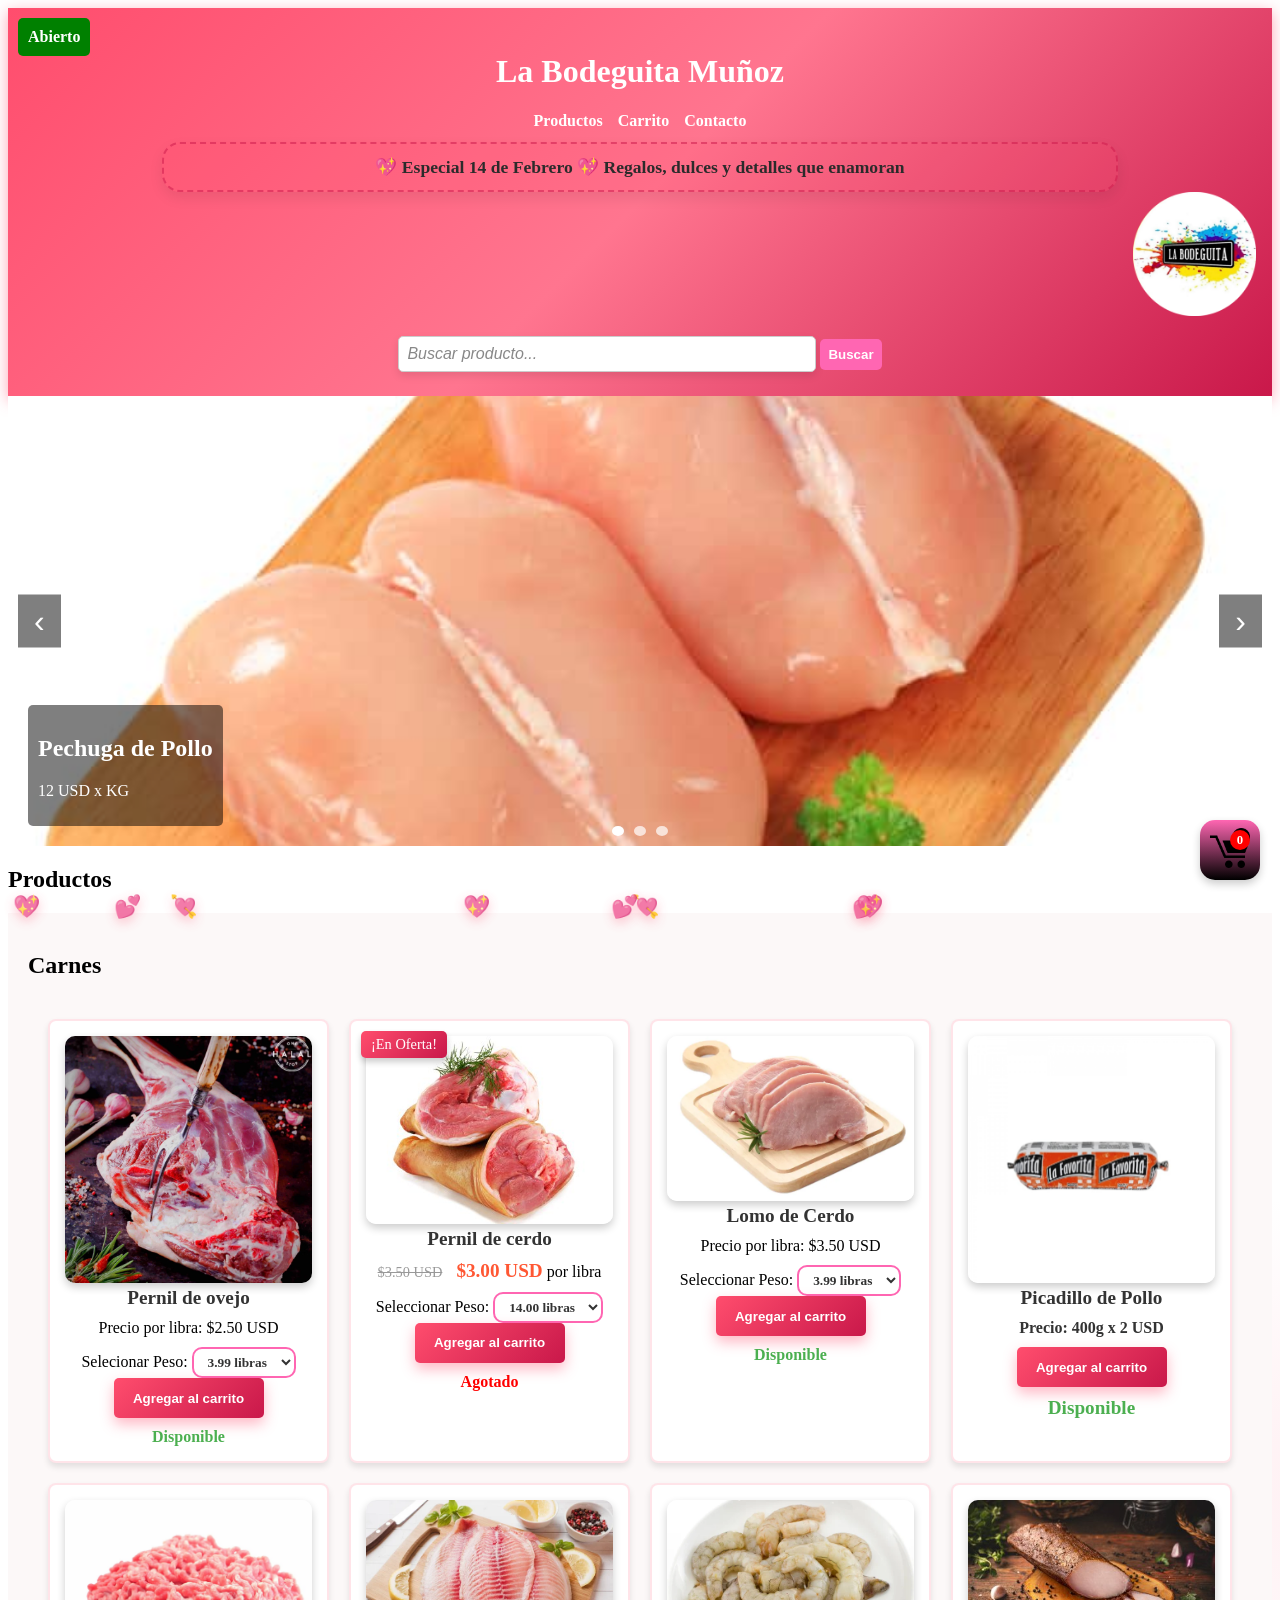
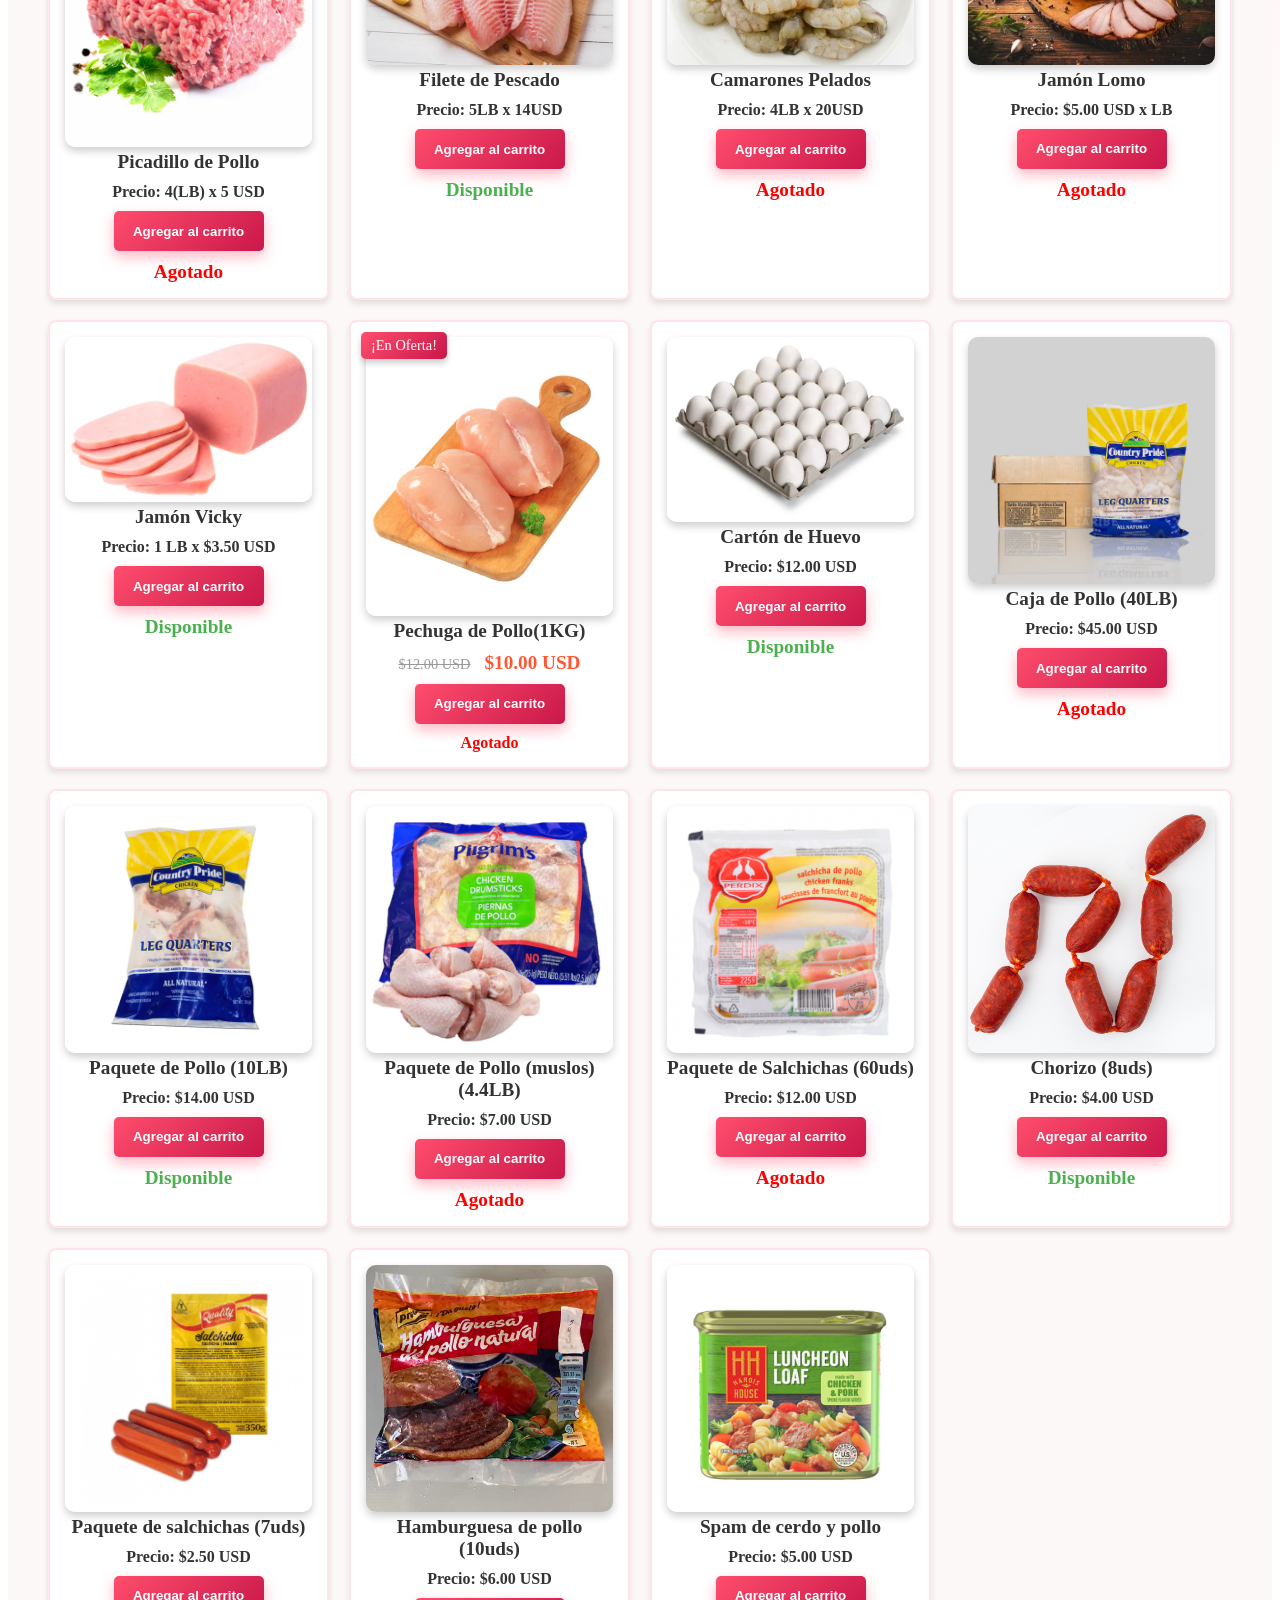
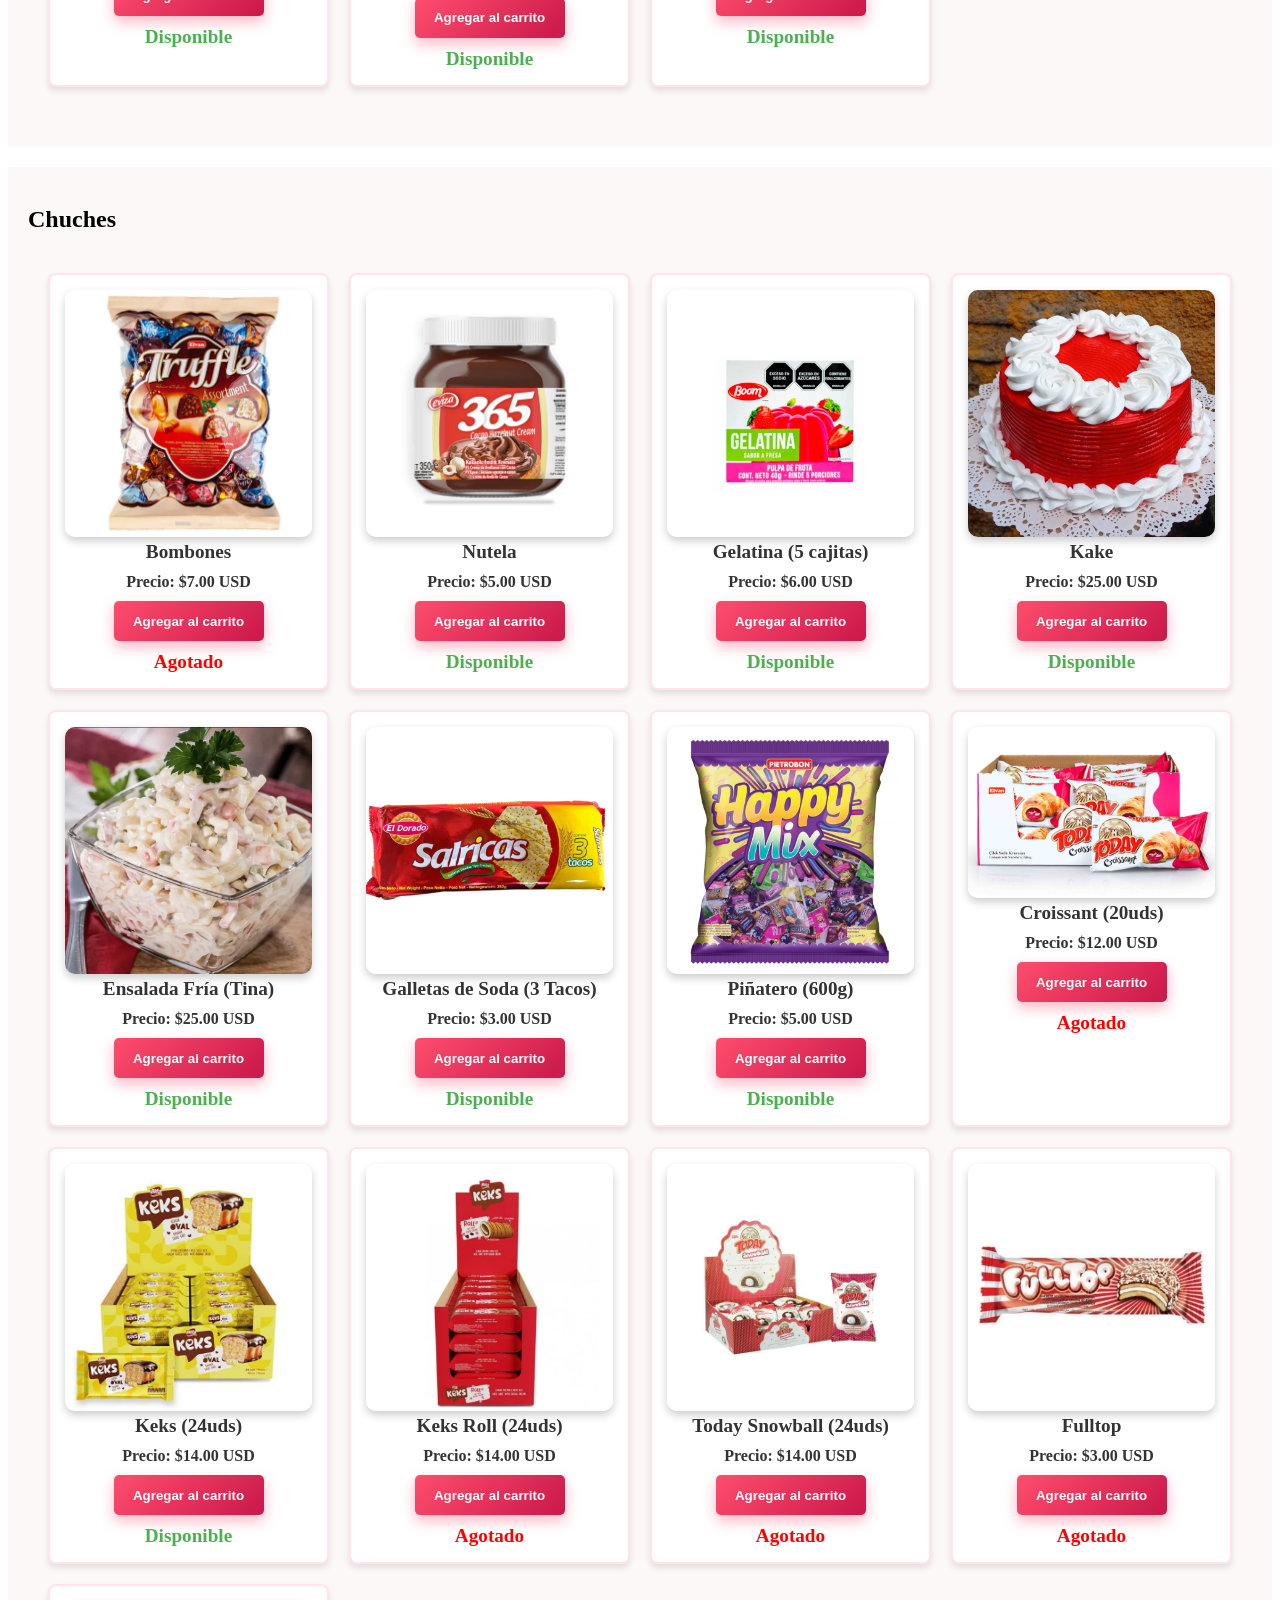
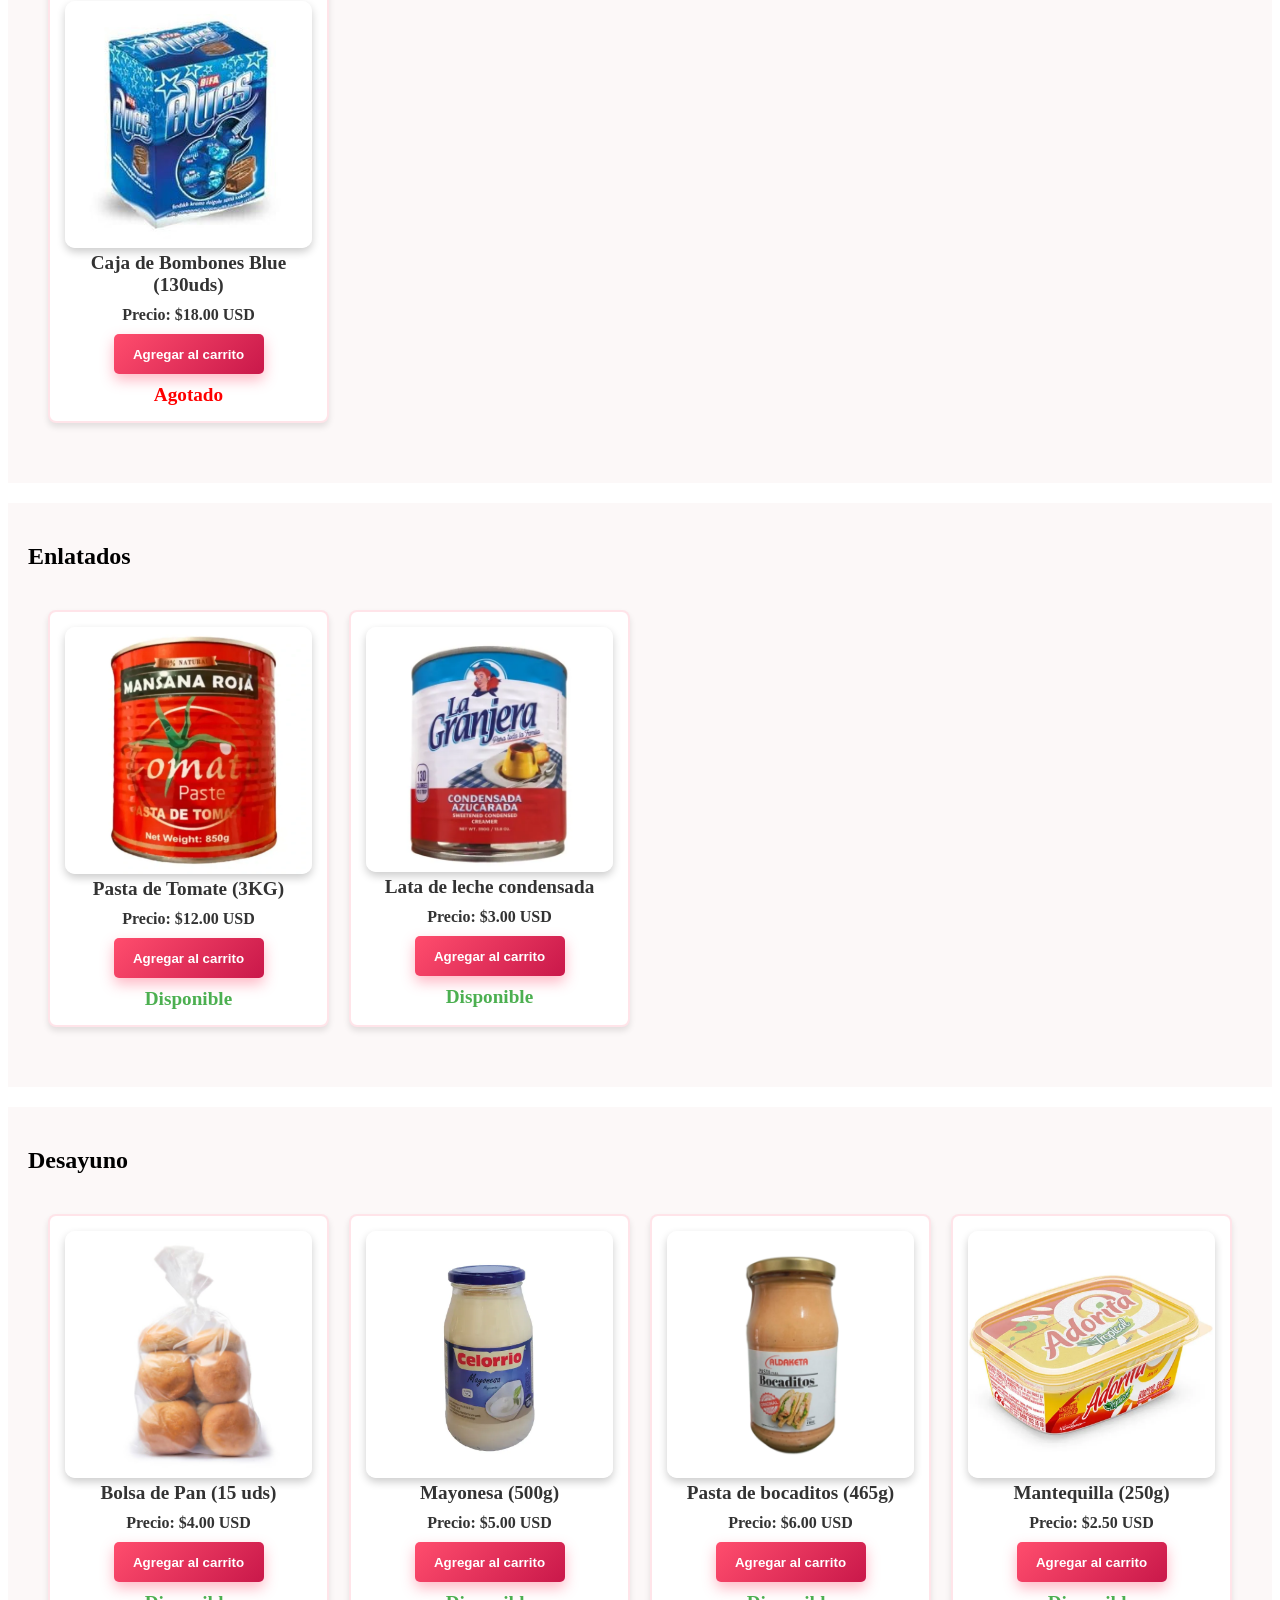
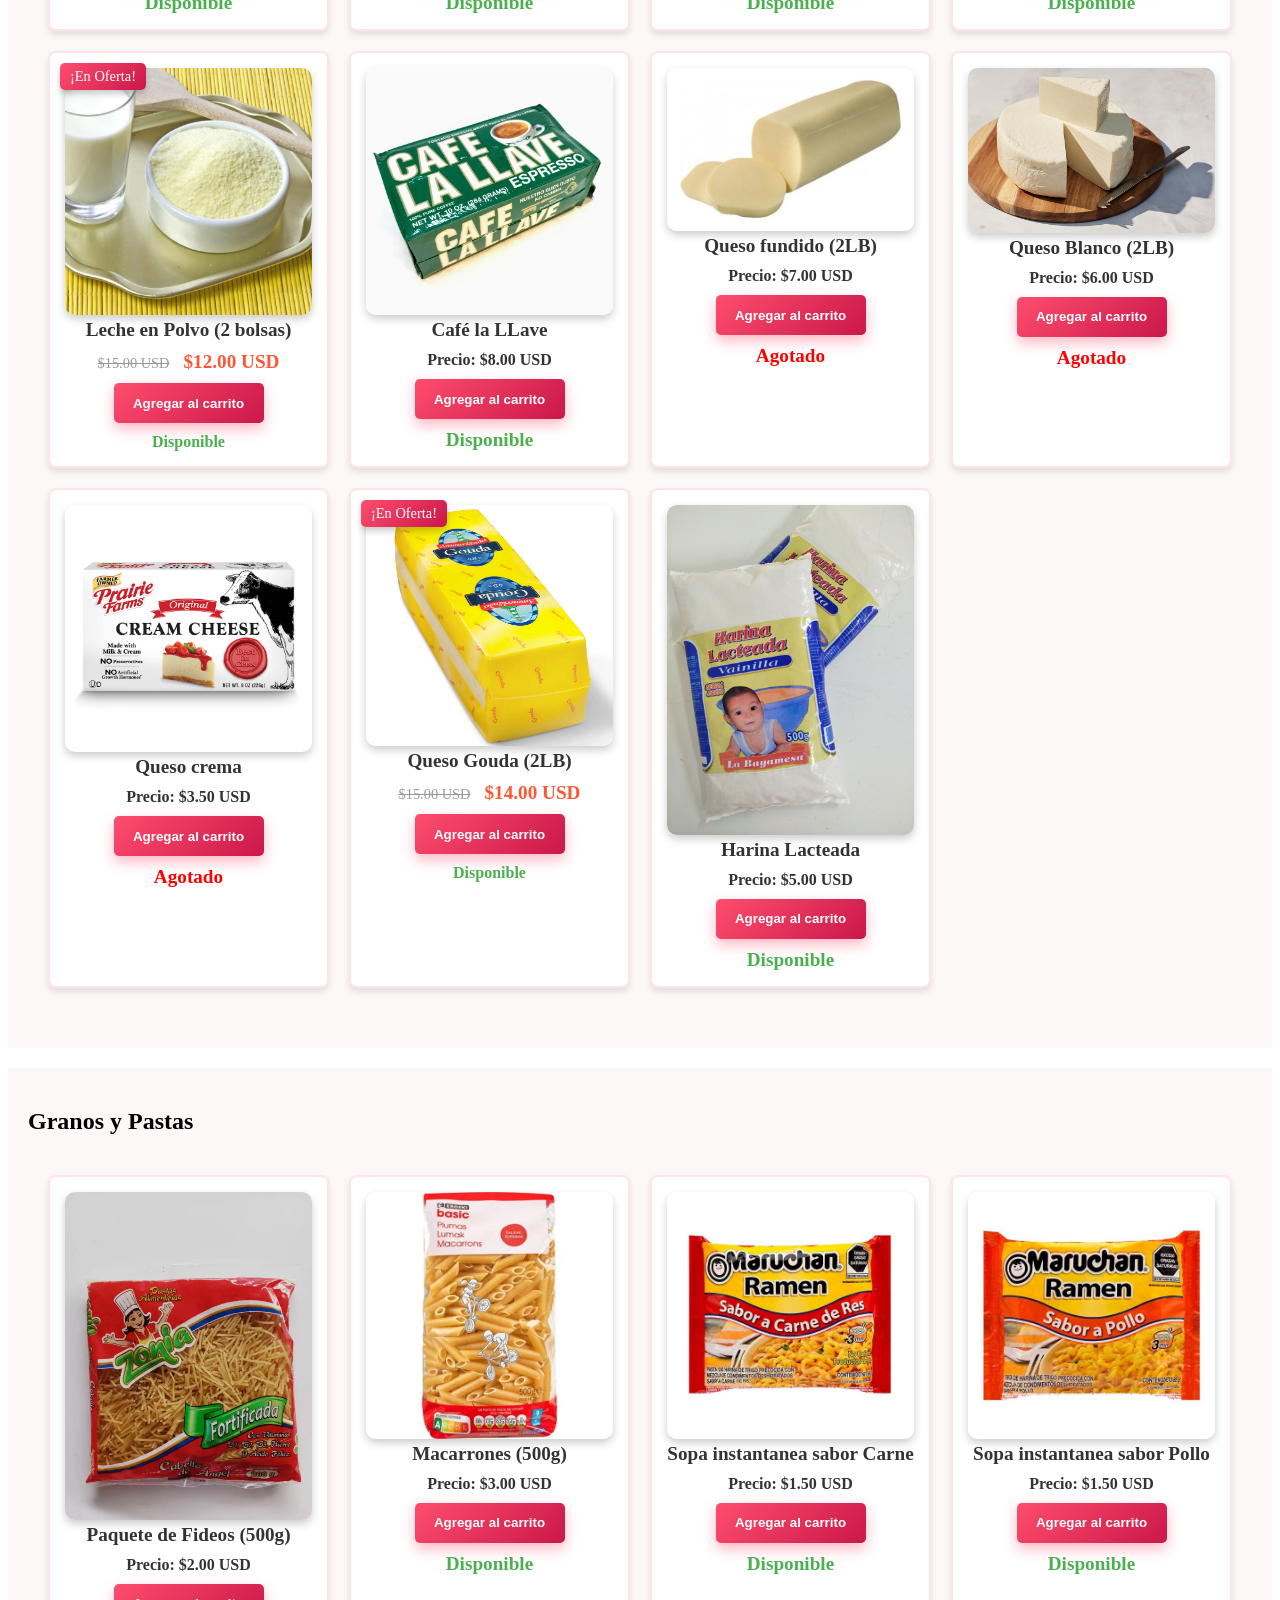
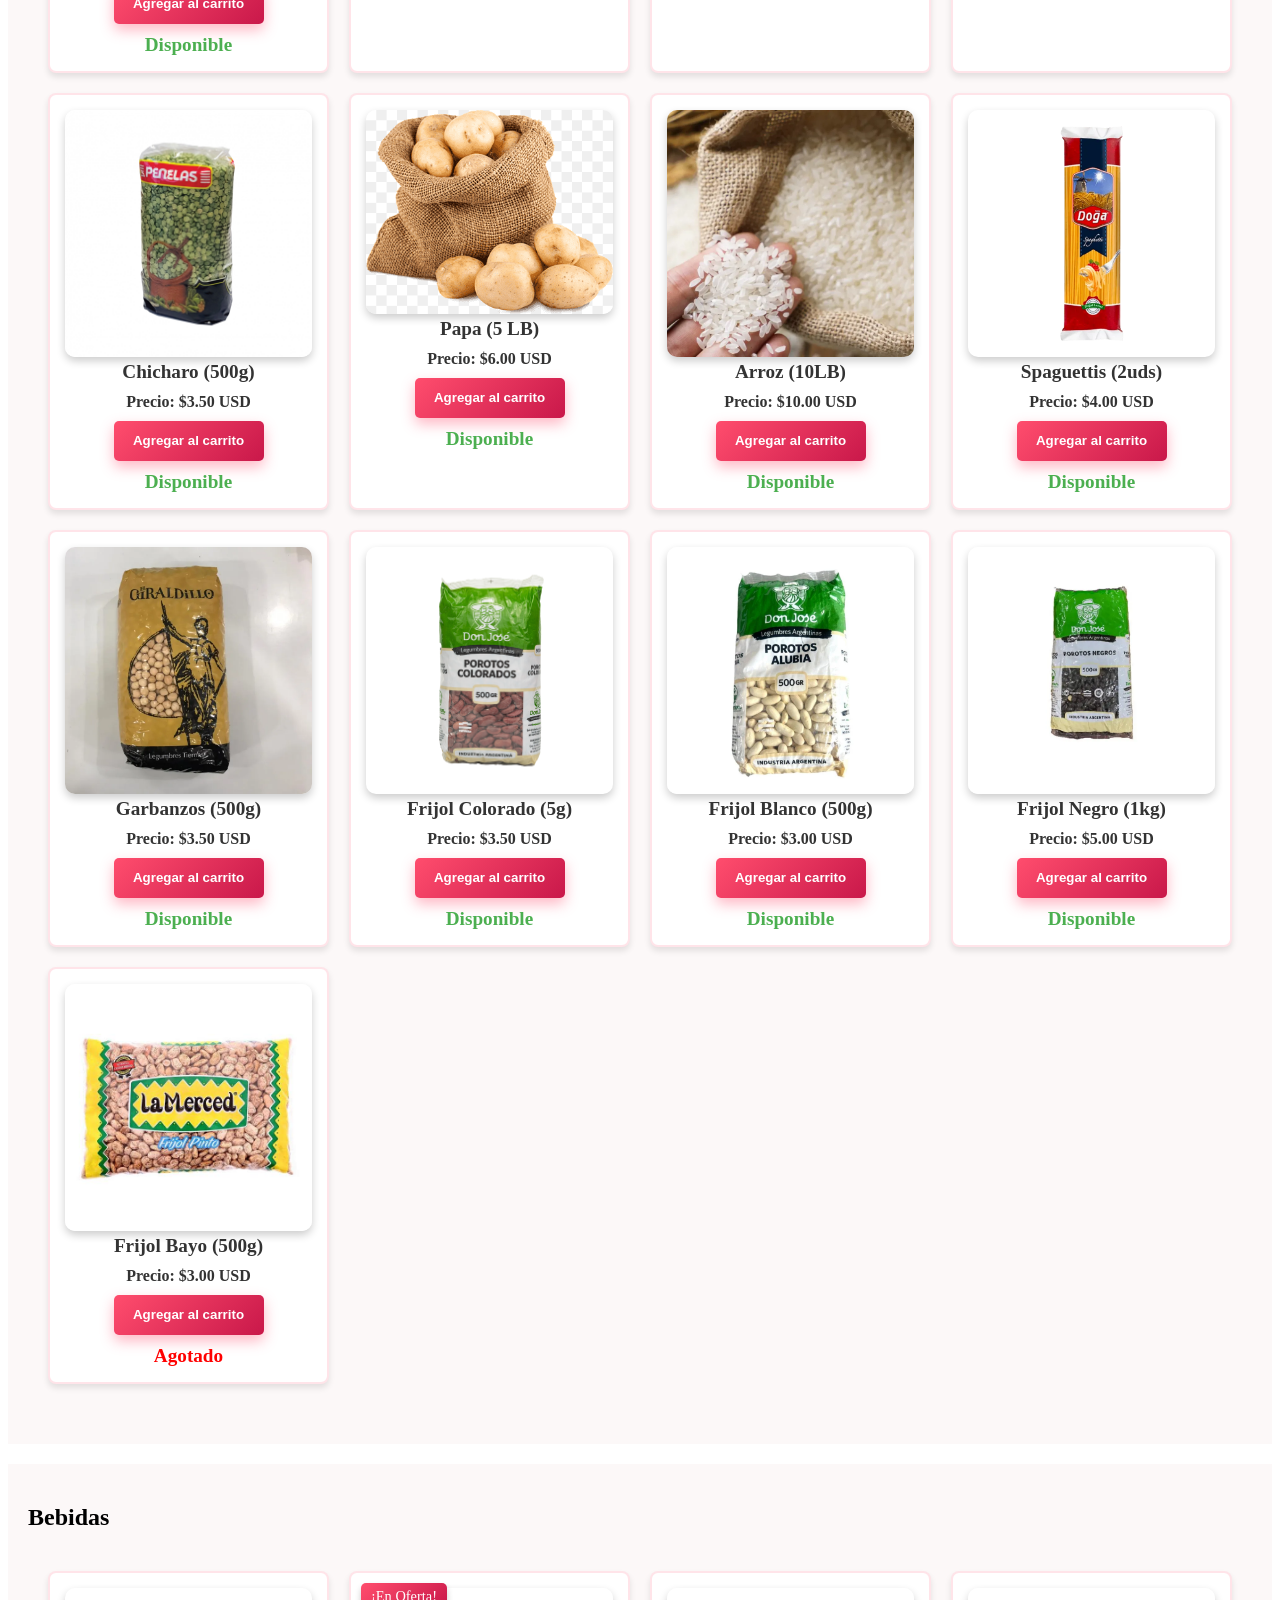
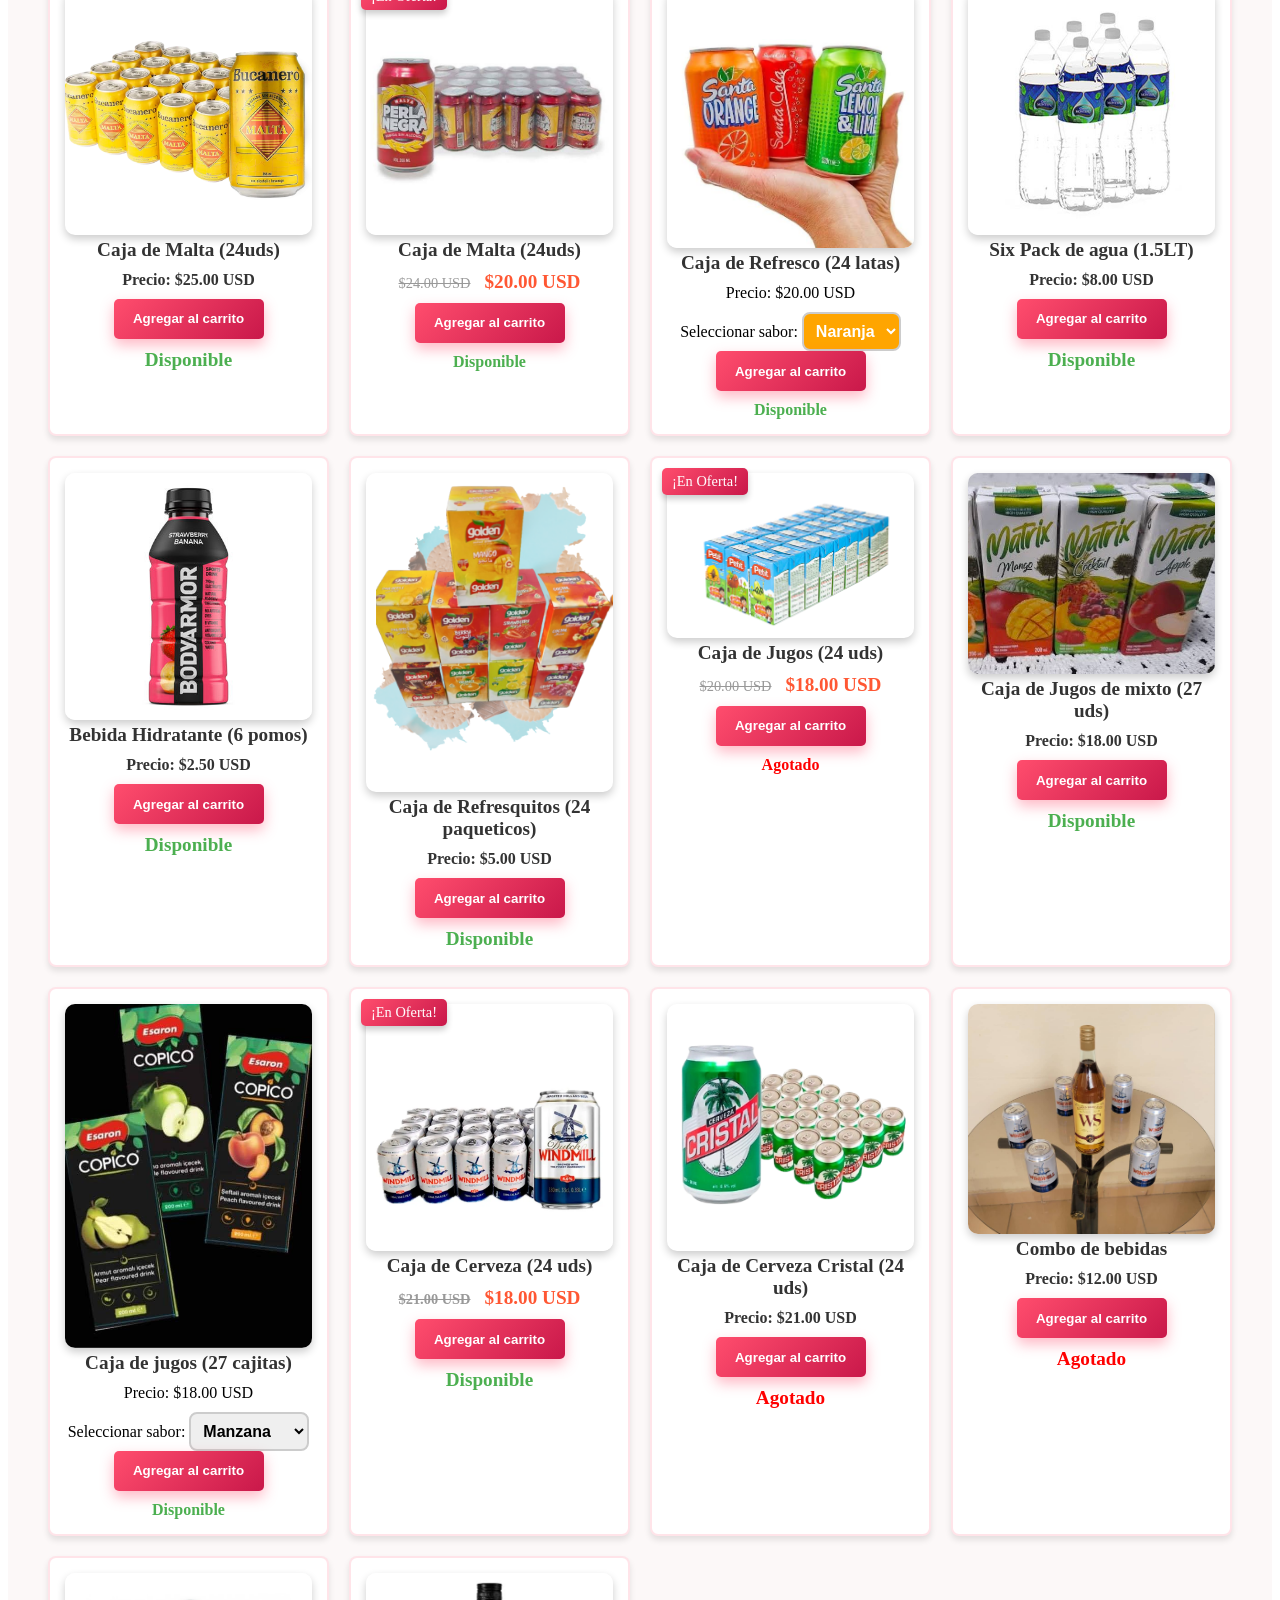
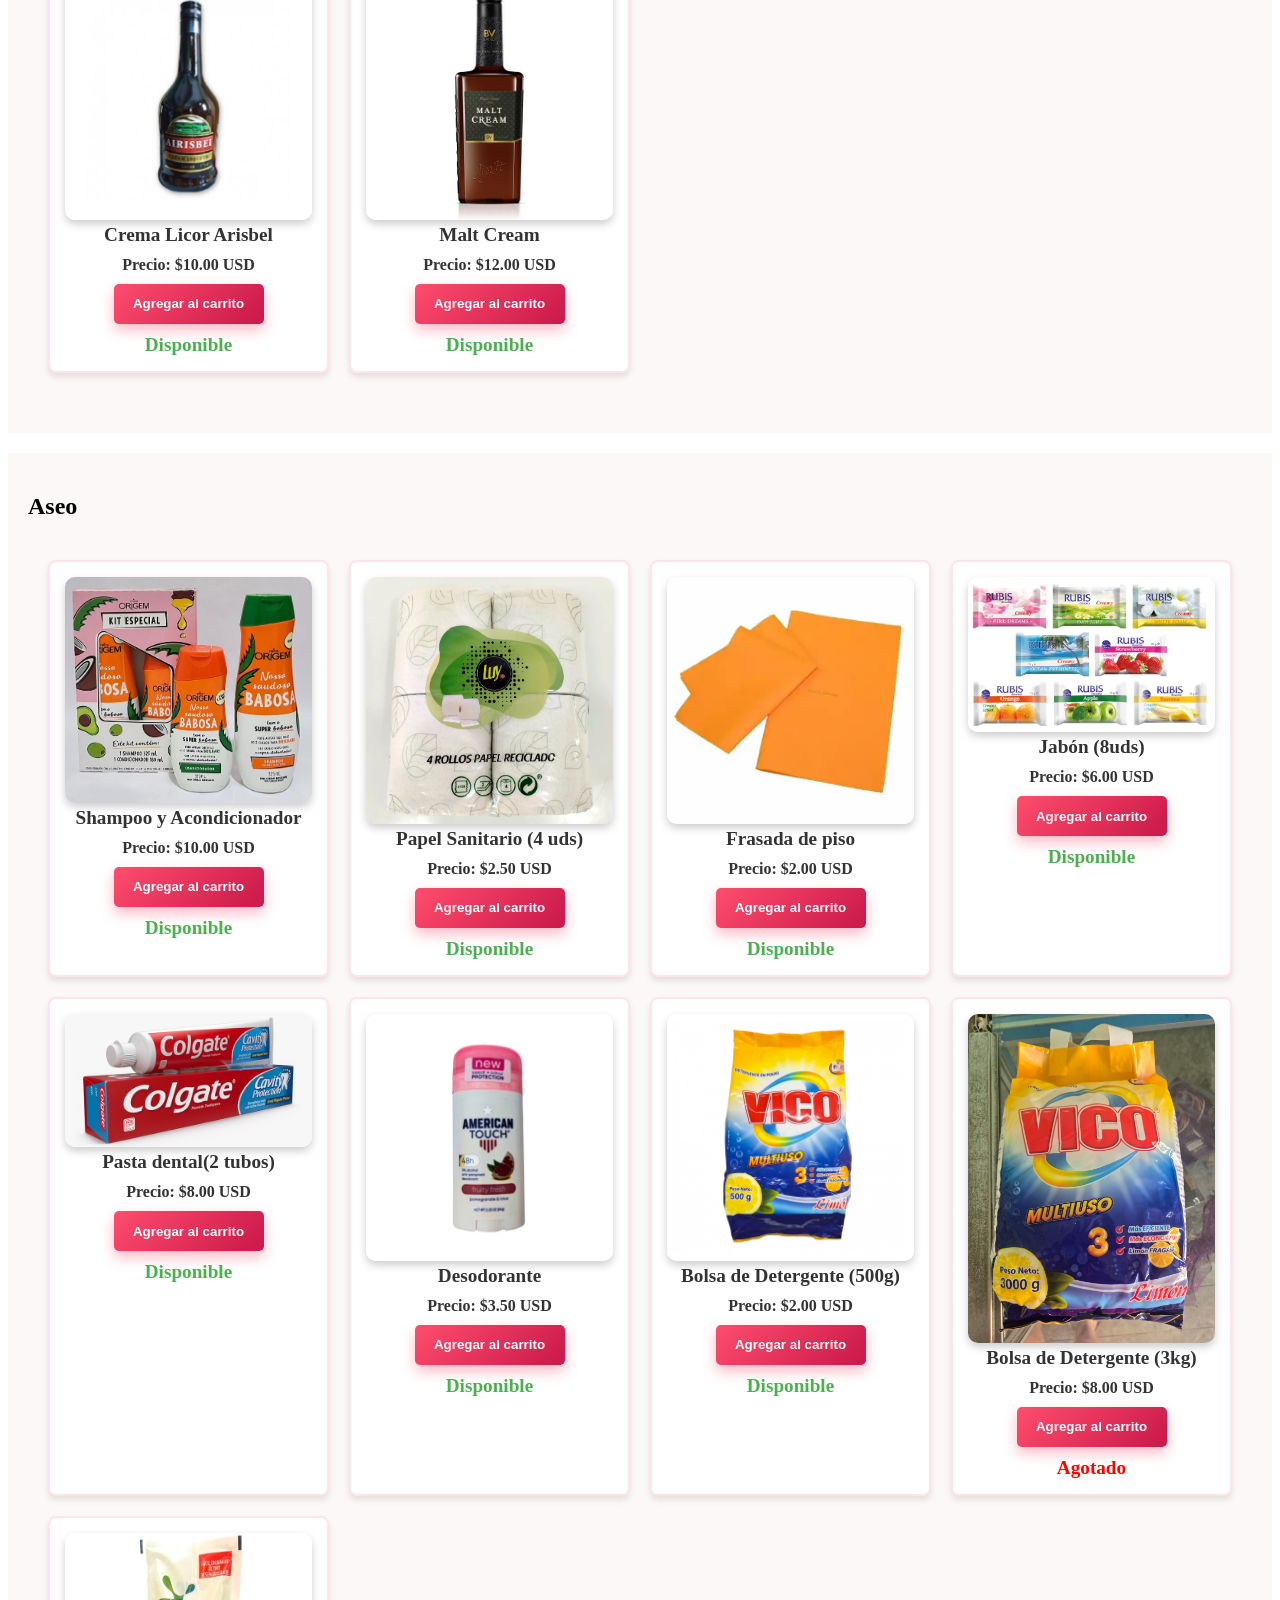
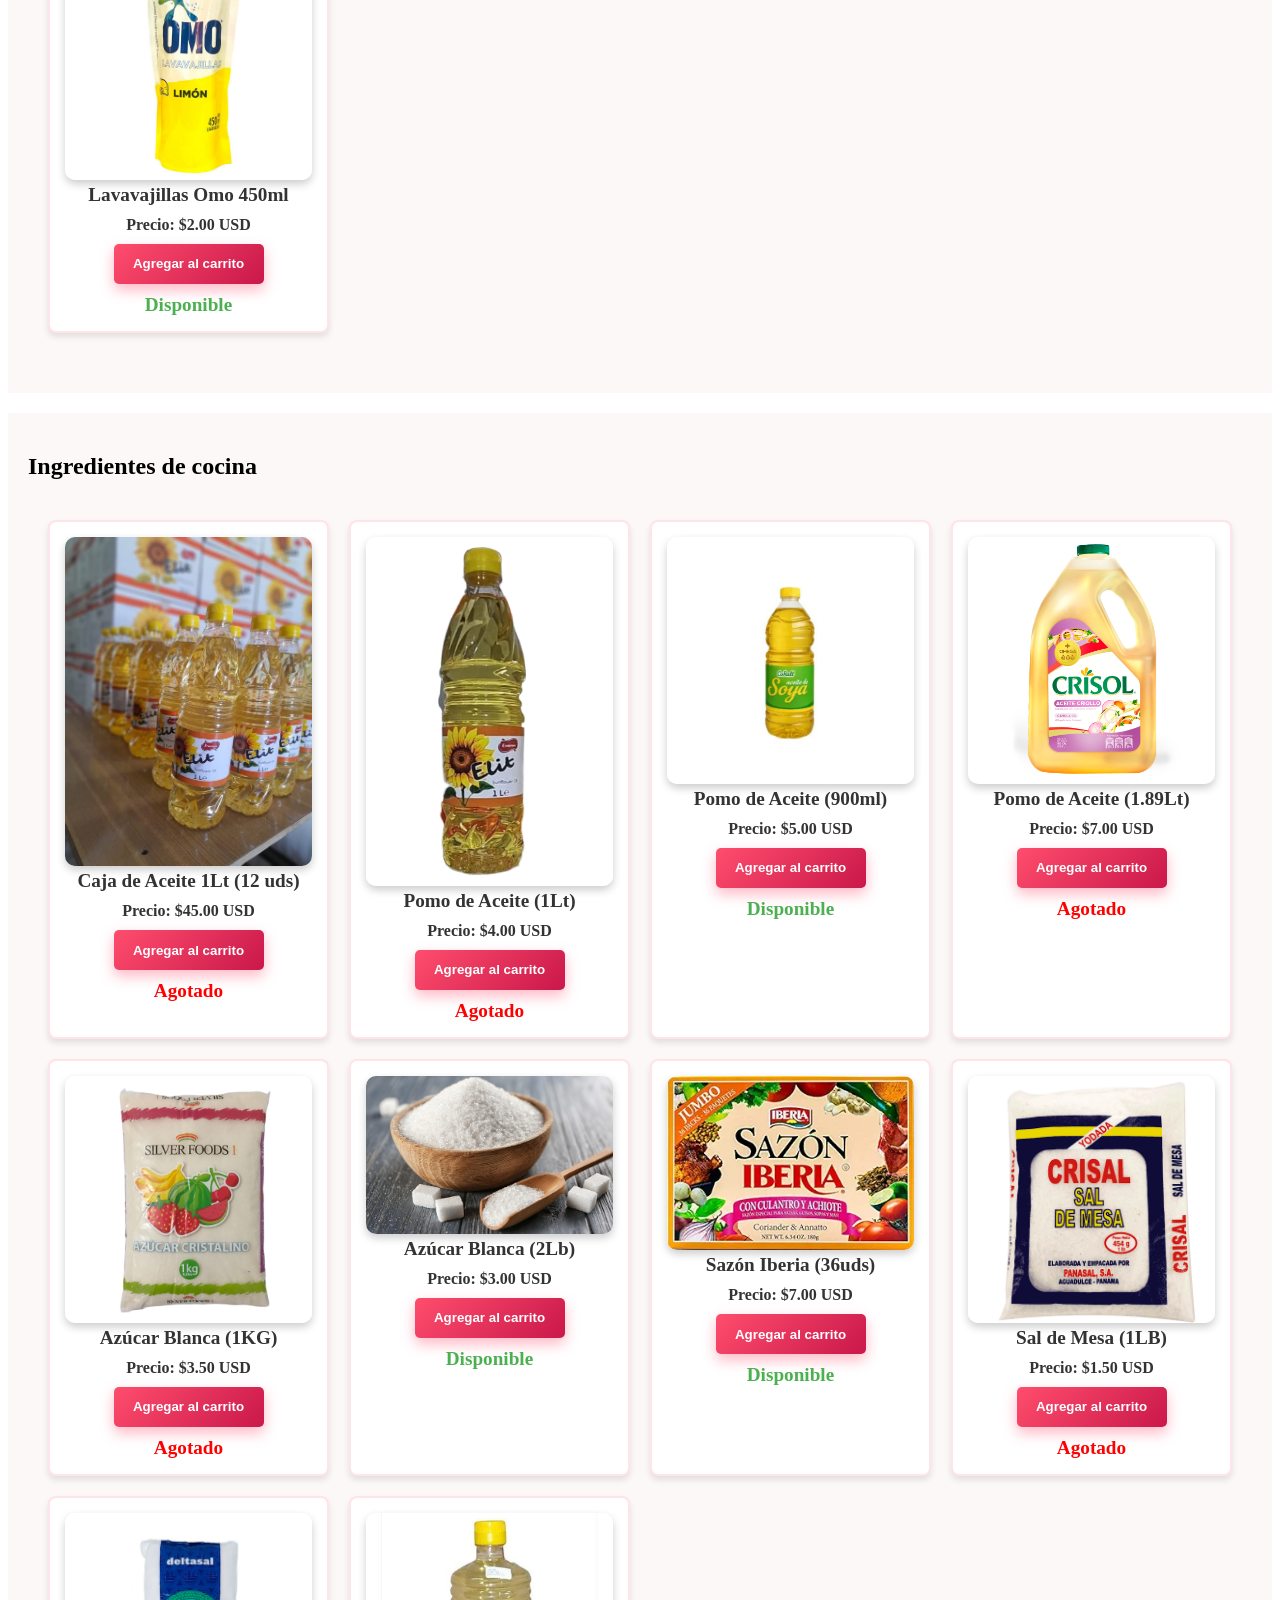
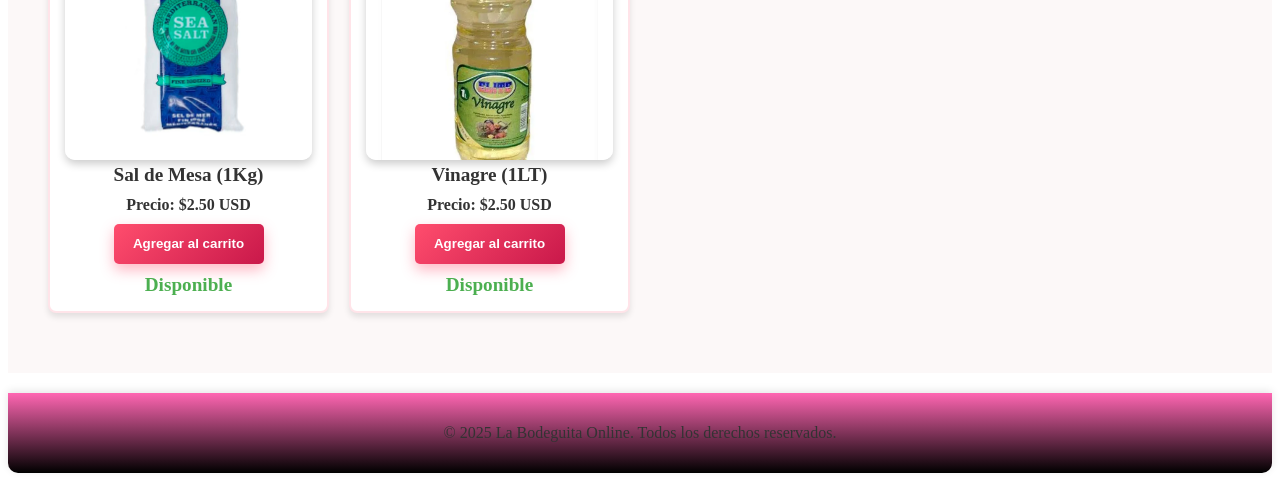
==== commit fa287506: "Actualizar La bodeguita.html" ====
--- a/La bodeguita.html
+++ b/La bodeguita.html
@@ -877,7 +877,8 @@
 
 
 
-<option value="22.00">22.00 libras</option>
+<option value="14.00">14.00 libras</option>
+<option value="14.05">14.05 libras</option>
 
 
             </select>
@@ -957,7 +958,7 @@
 </div>
 
 
-<div class="producto" data-id="7" data-disponible="true">
+<div class="producto" data-id="7" data-disponible="false">
     <img src="lomo.jpg" alt="Jamonlomo">
     <h3>Jamón Lomo<h3>
     <p>Precio: $5.00 USD x LB</p>
@@ -1446,7 +1447,7 @@
             <button class="btn agregar-al-carrito" data-id="33" data-nombre="Queso fundido" data-precio="7.00">Agregar al carrito</button>
             <span class="etiqueta-disponibilidad agotado">Agotado</span>
         </div>
-        <div class="producto" data-id="34" data-disponible="true">
+        <div class="producto" data-id="34" data-disponible="false">
             <img src="blanco.jpg" alt="blanco">
             <h3>Queso Blanco (2LB)<h3>
             <p>Precio: $6.00 USD</p>
@@ -1718,7 +1719,7 @@
             <!-- Selector de sabor -->
             <label for="sabor-834">Seleccionar sabor:</label>
 <select id="sabor-834" class="selector-sabor" data-id="834">
-    <option value="Cola">Cola</option> 
+ 
        <option value="Naranja">Naranja</option> 
          <option value="Piña">Piña</option> 
            <option value="Limón">Limón</option> 
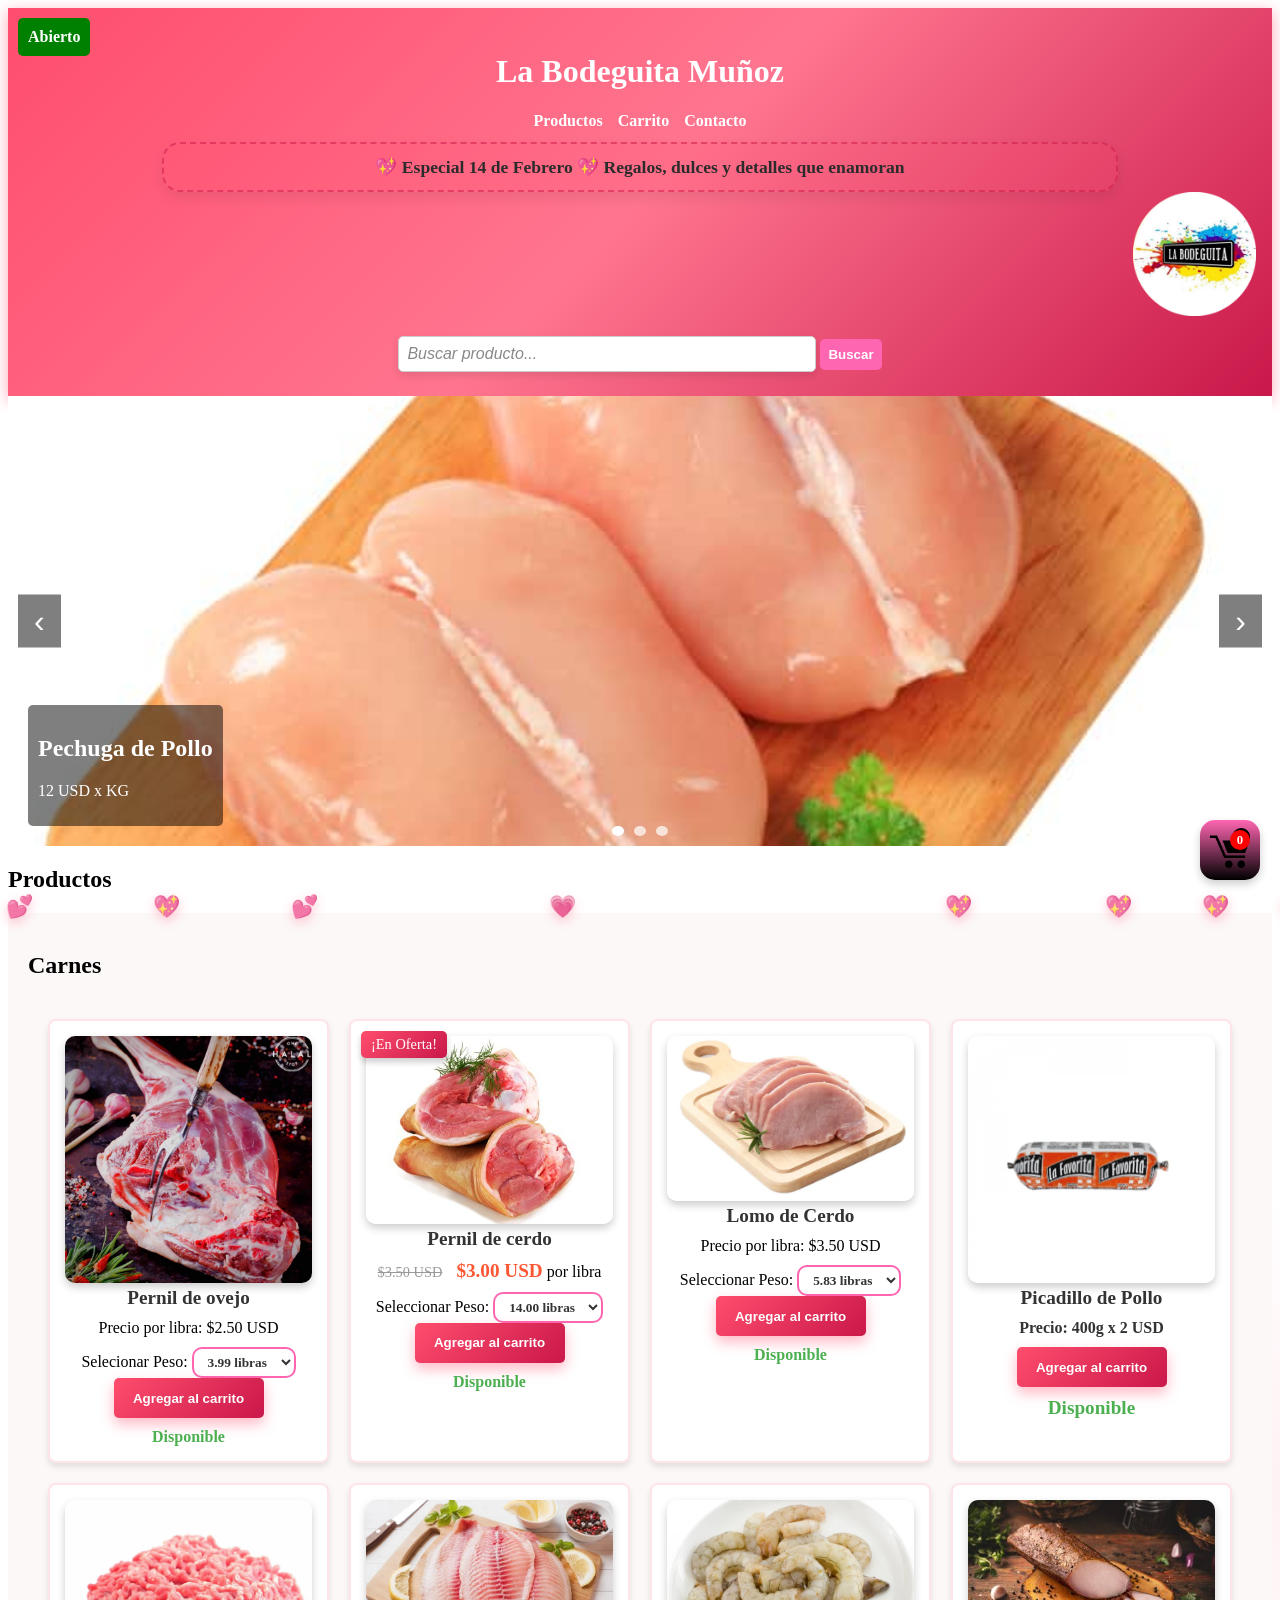
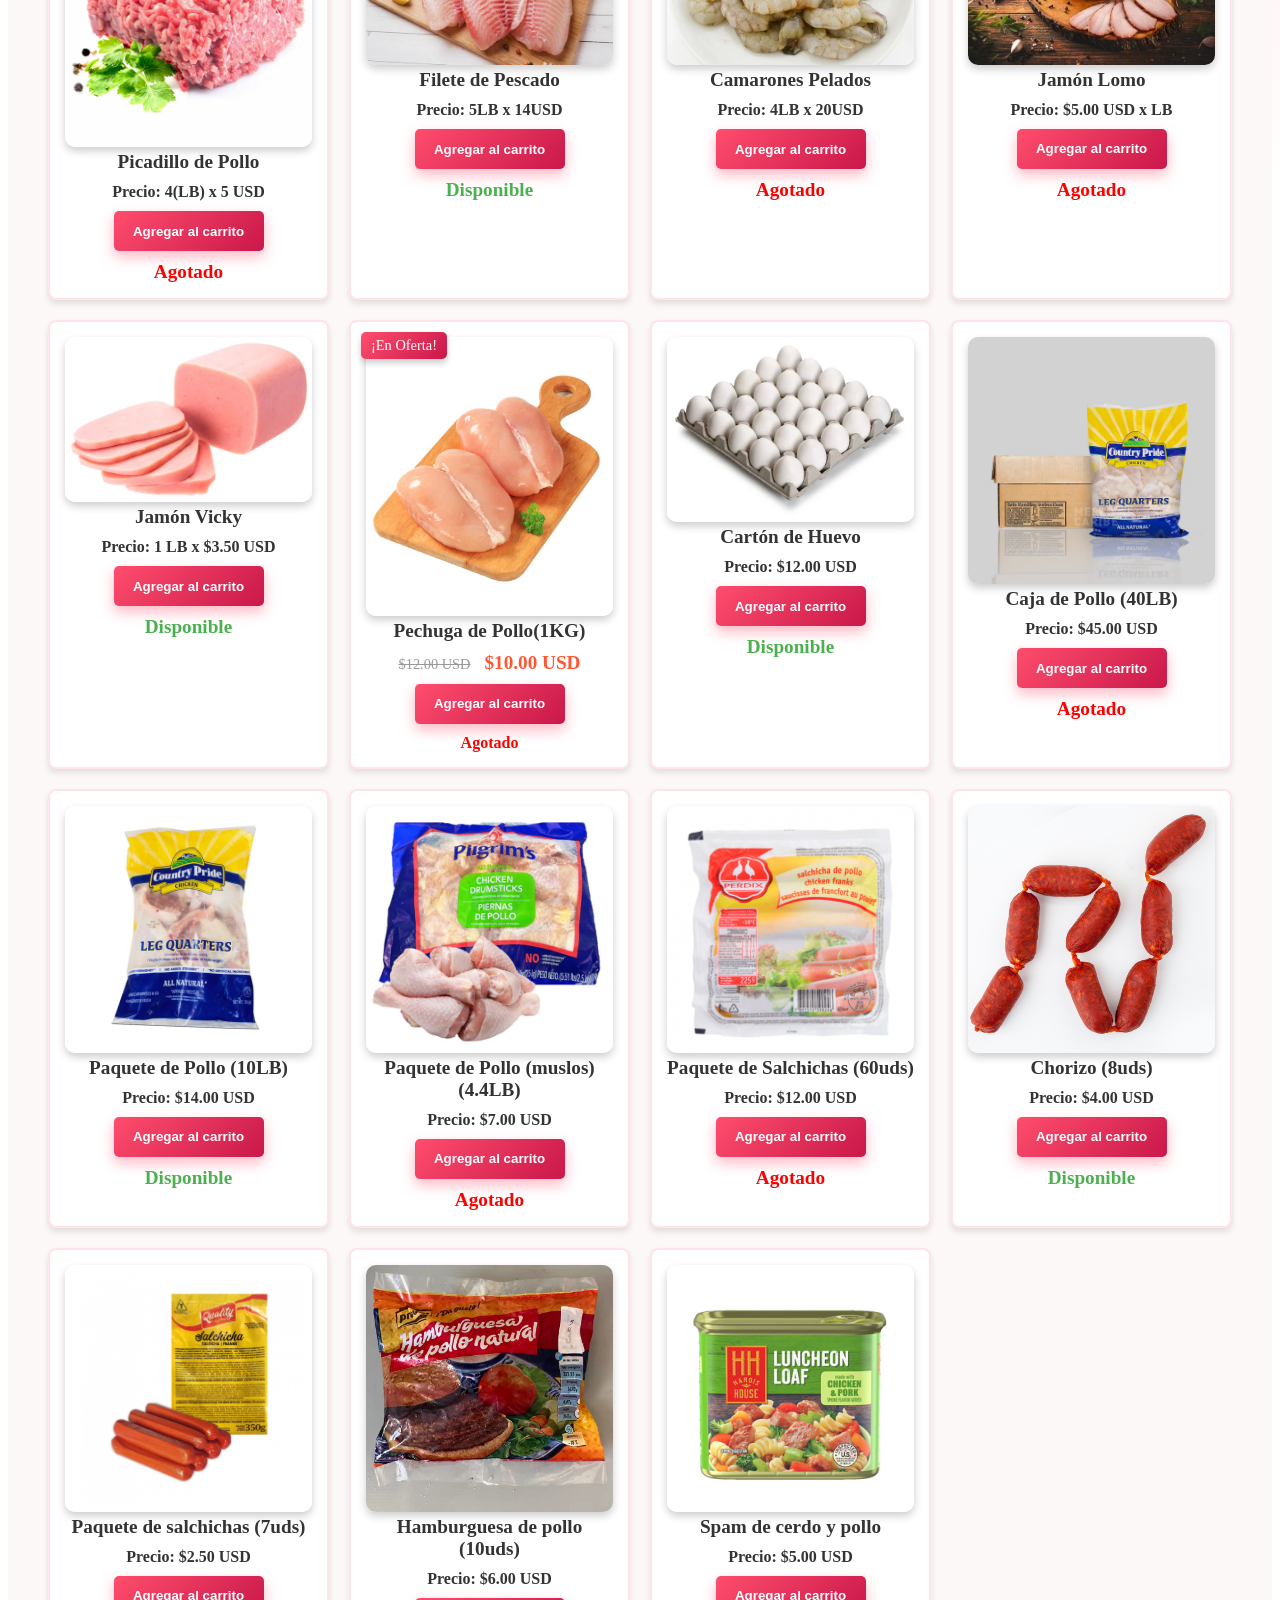
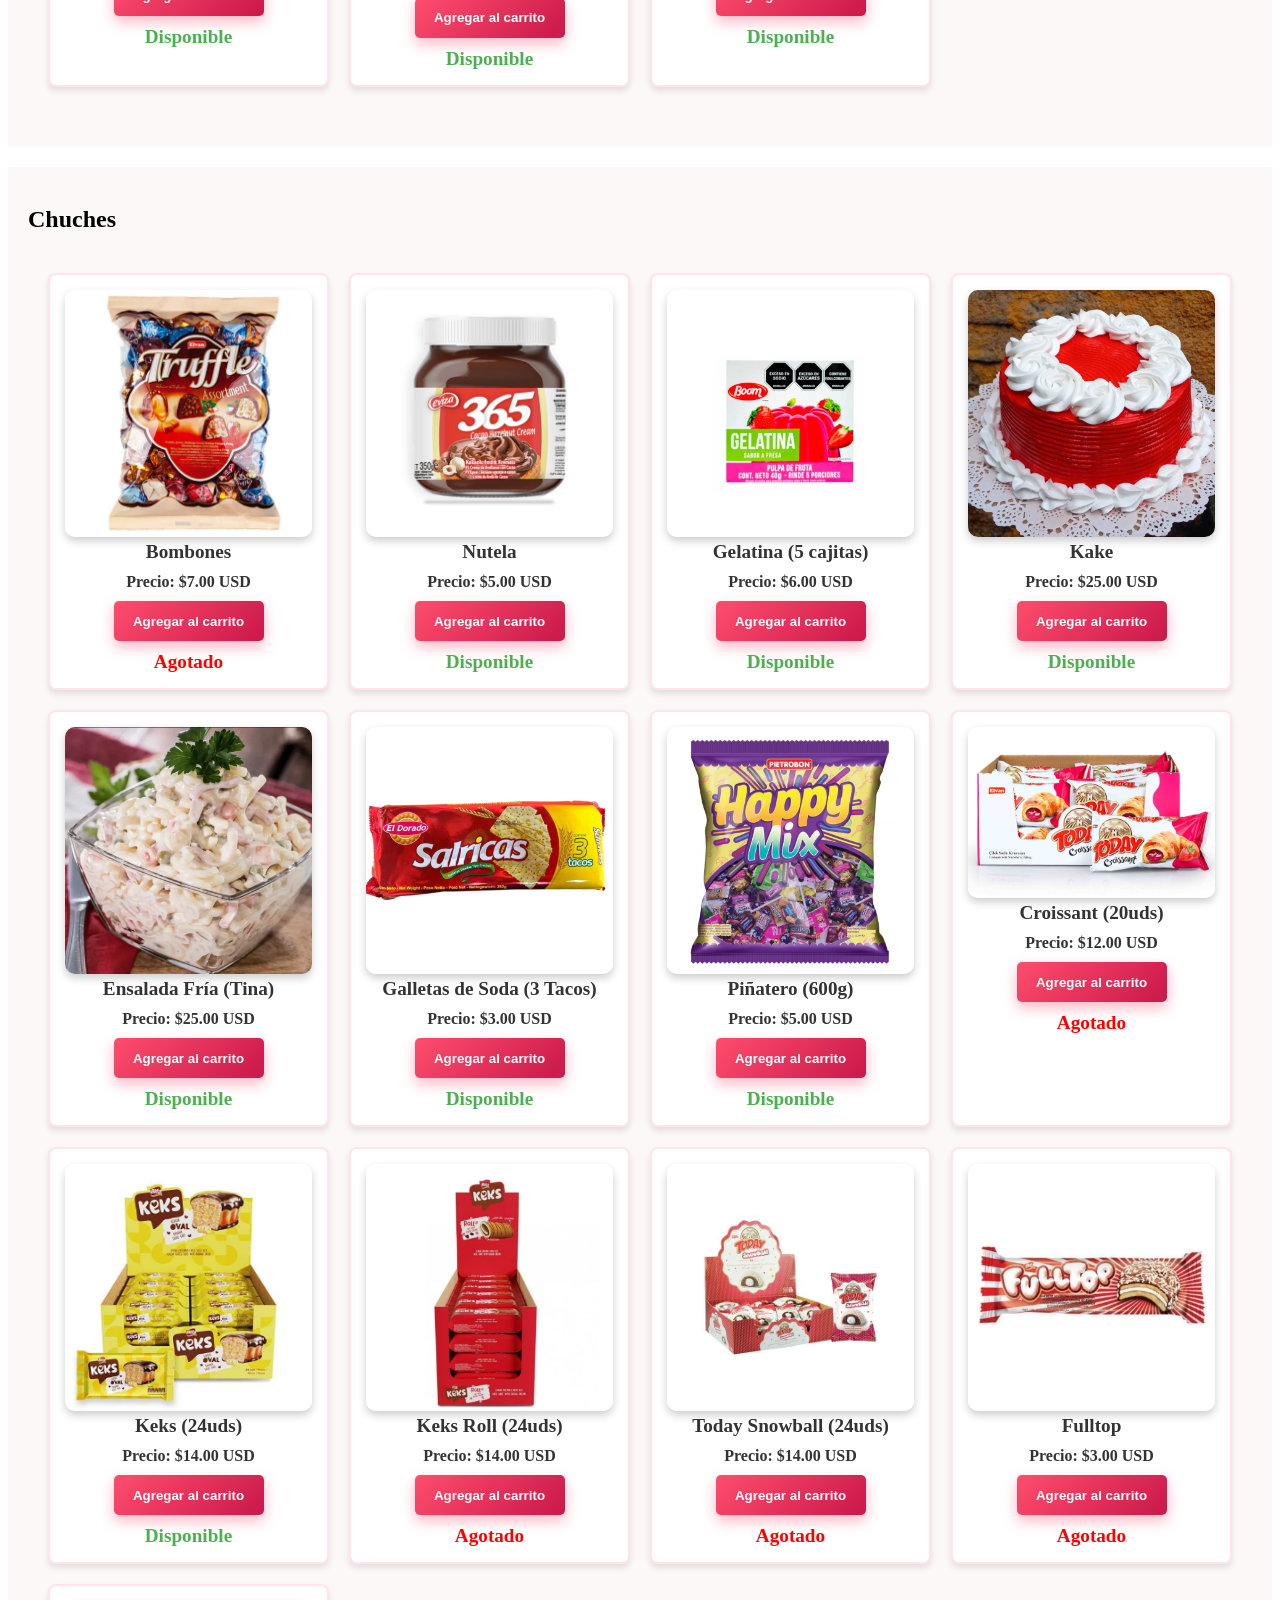
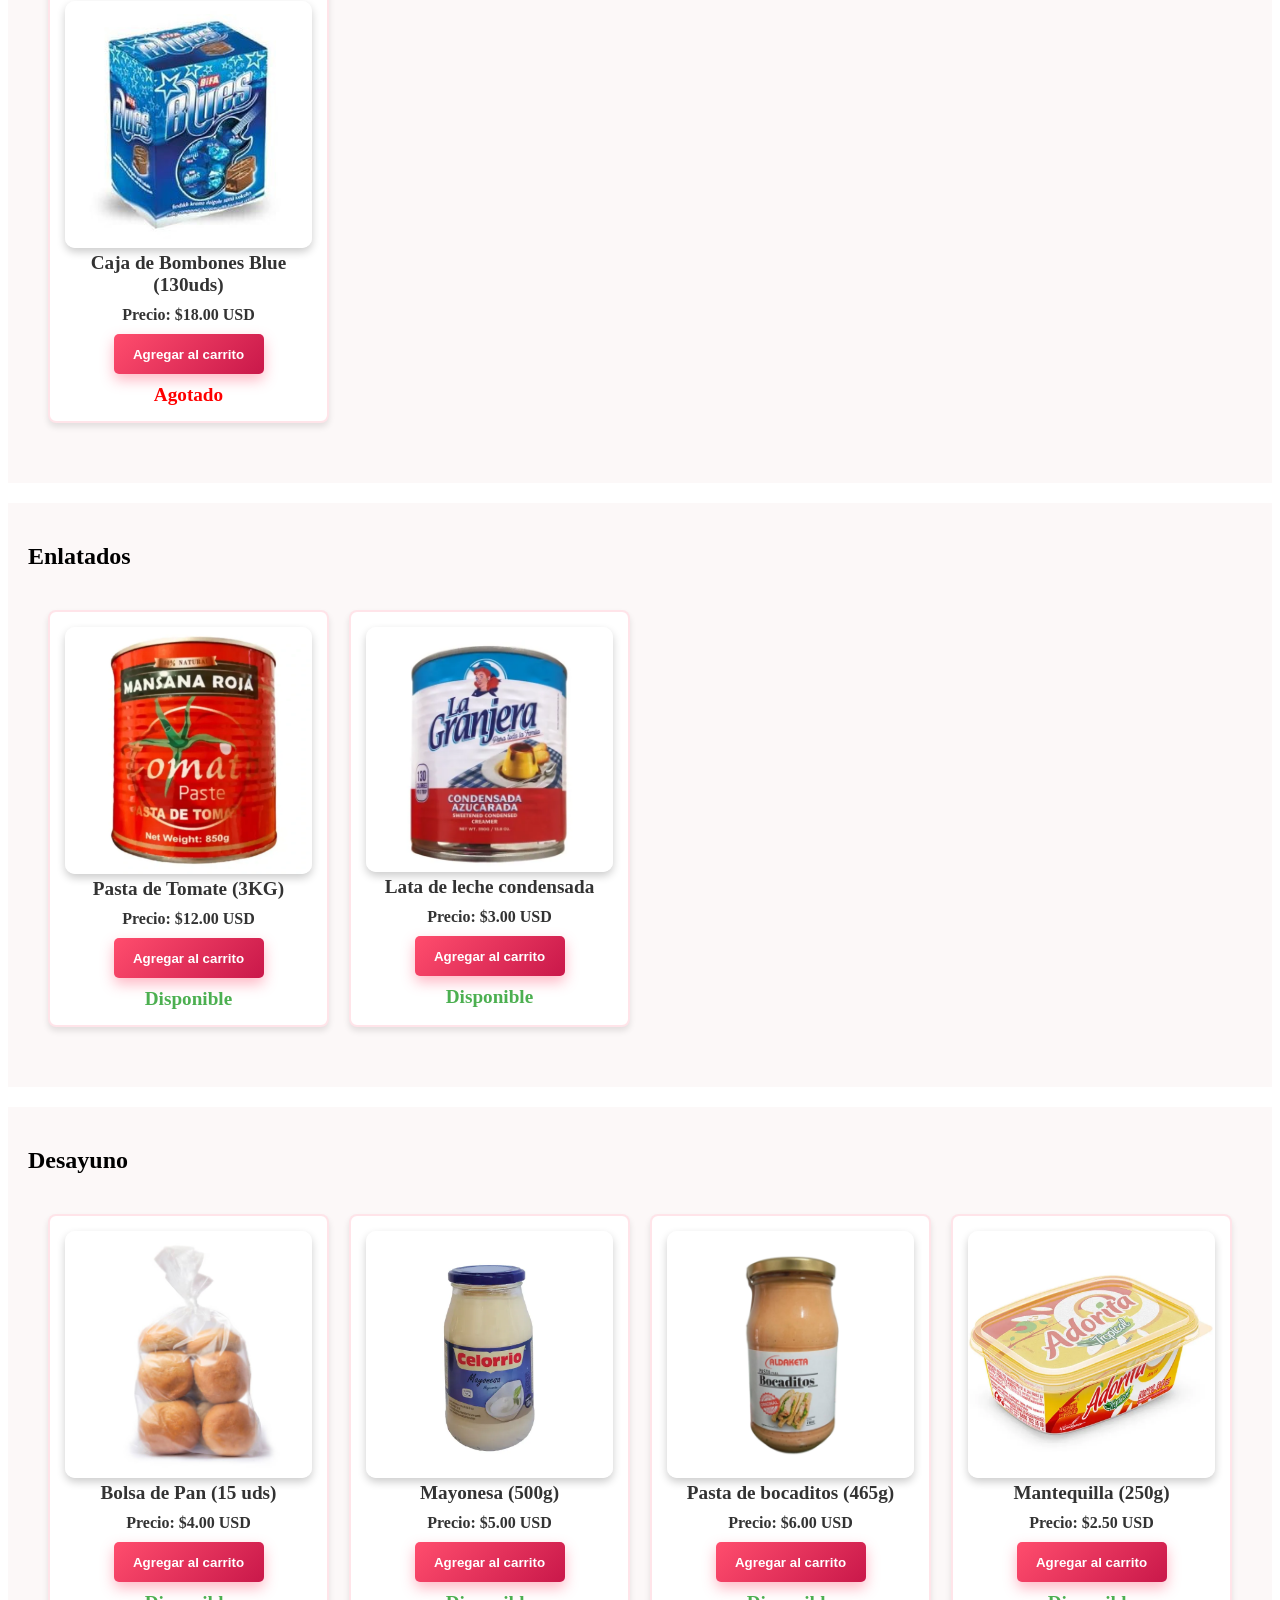
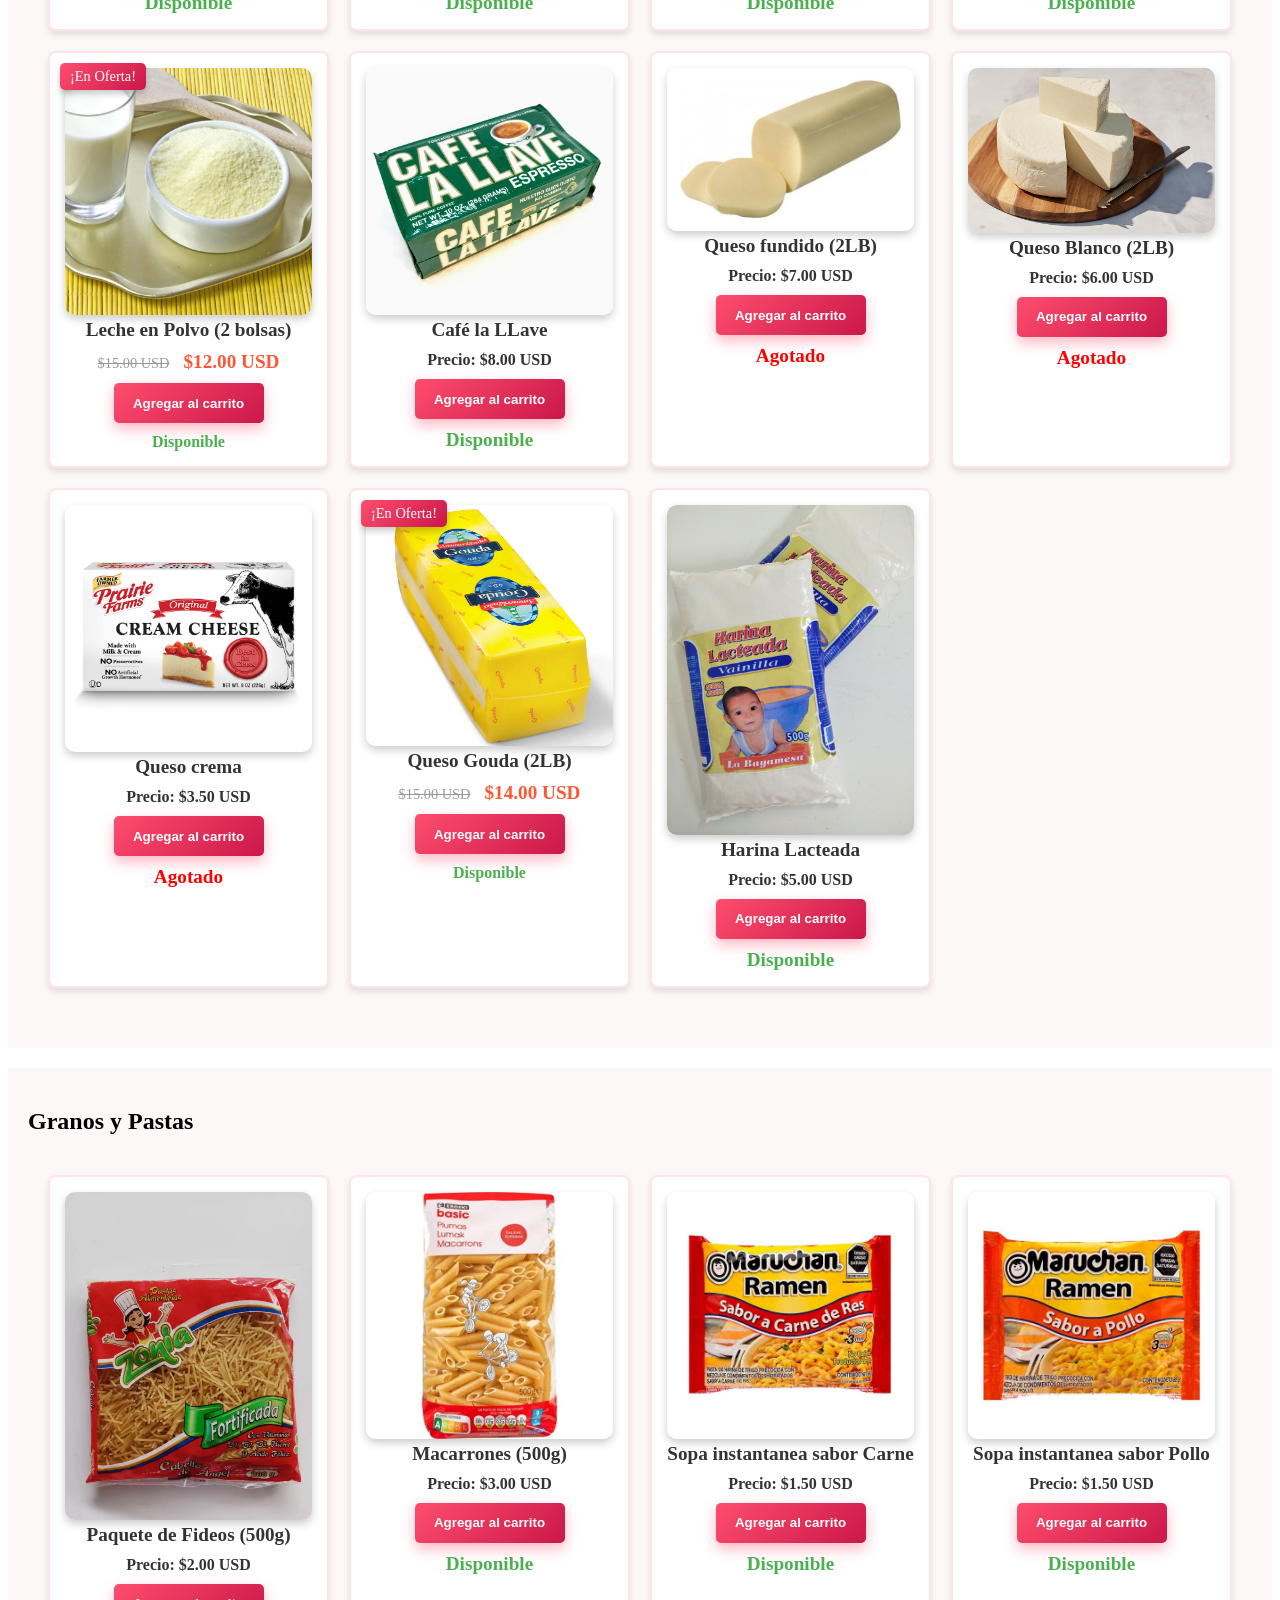
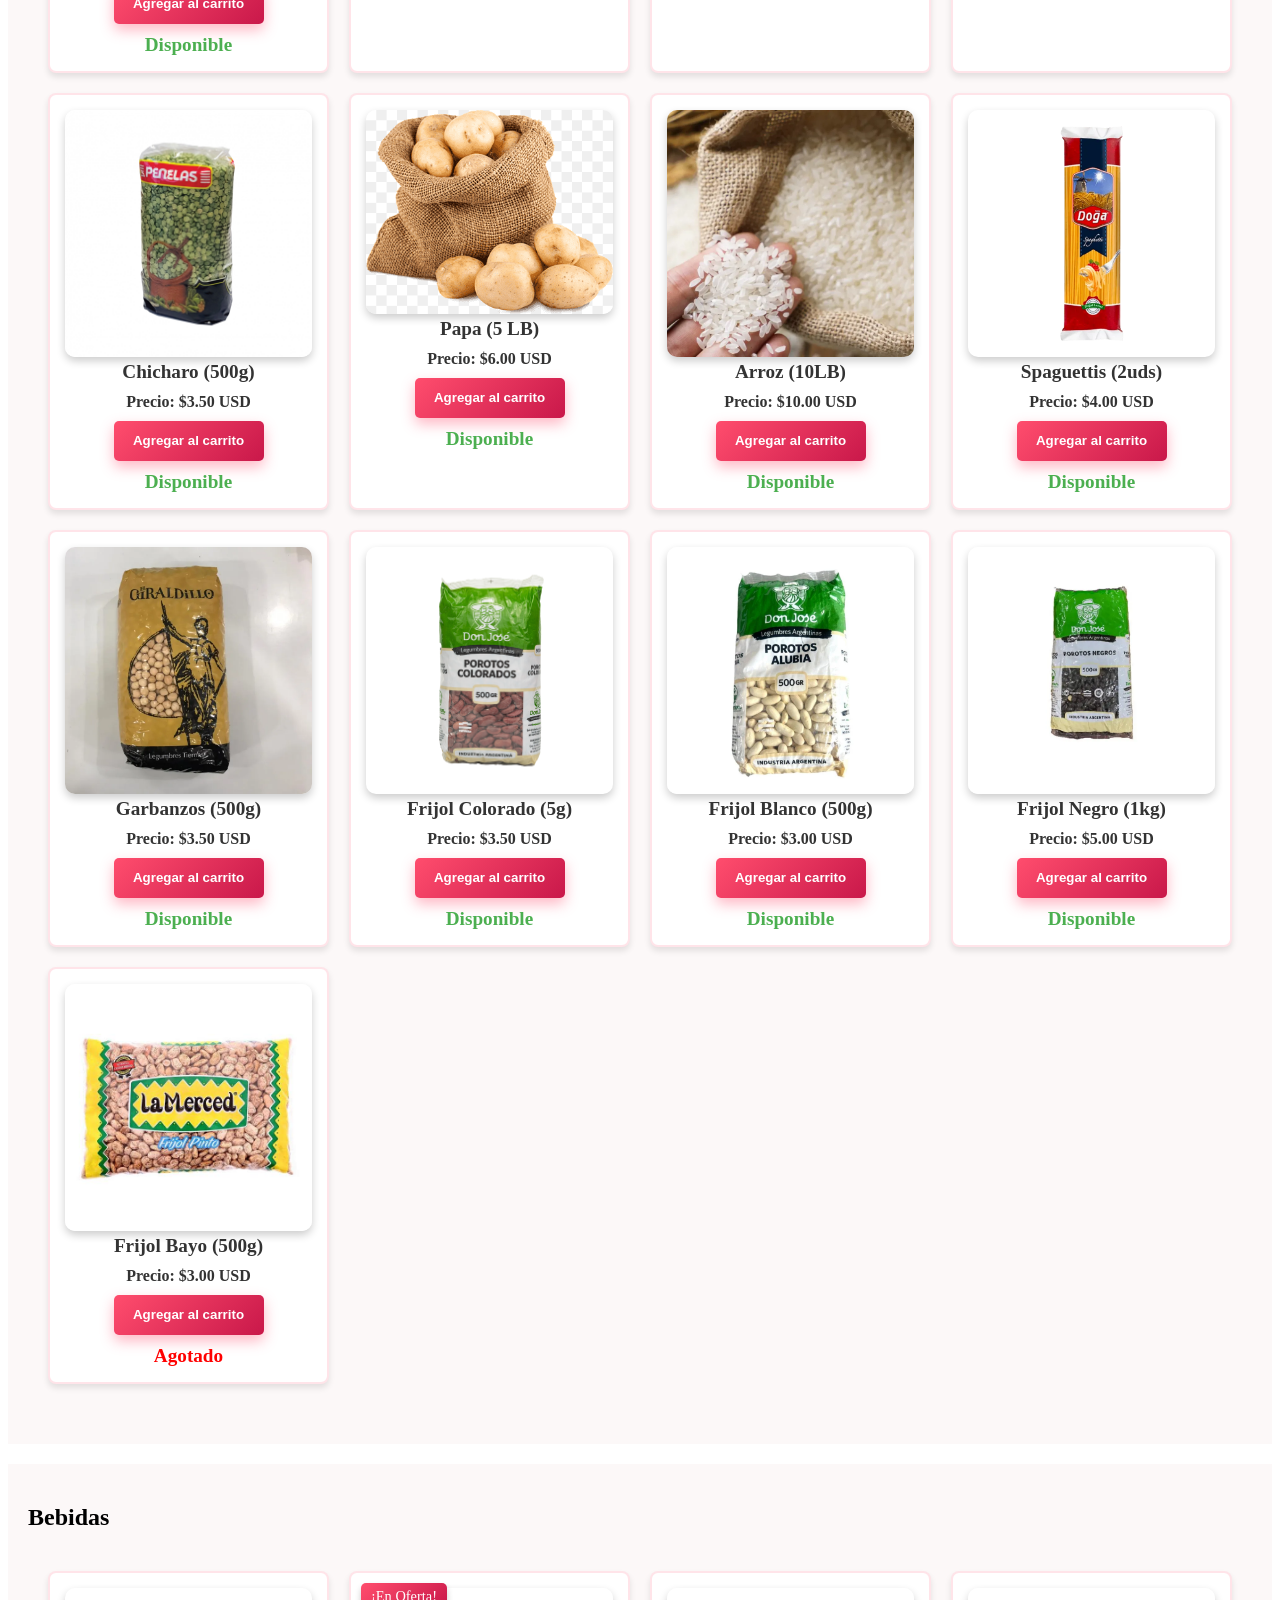
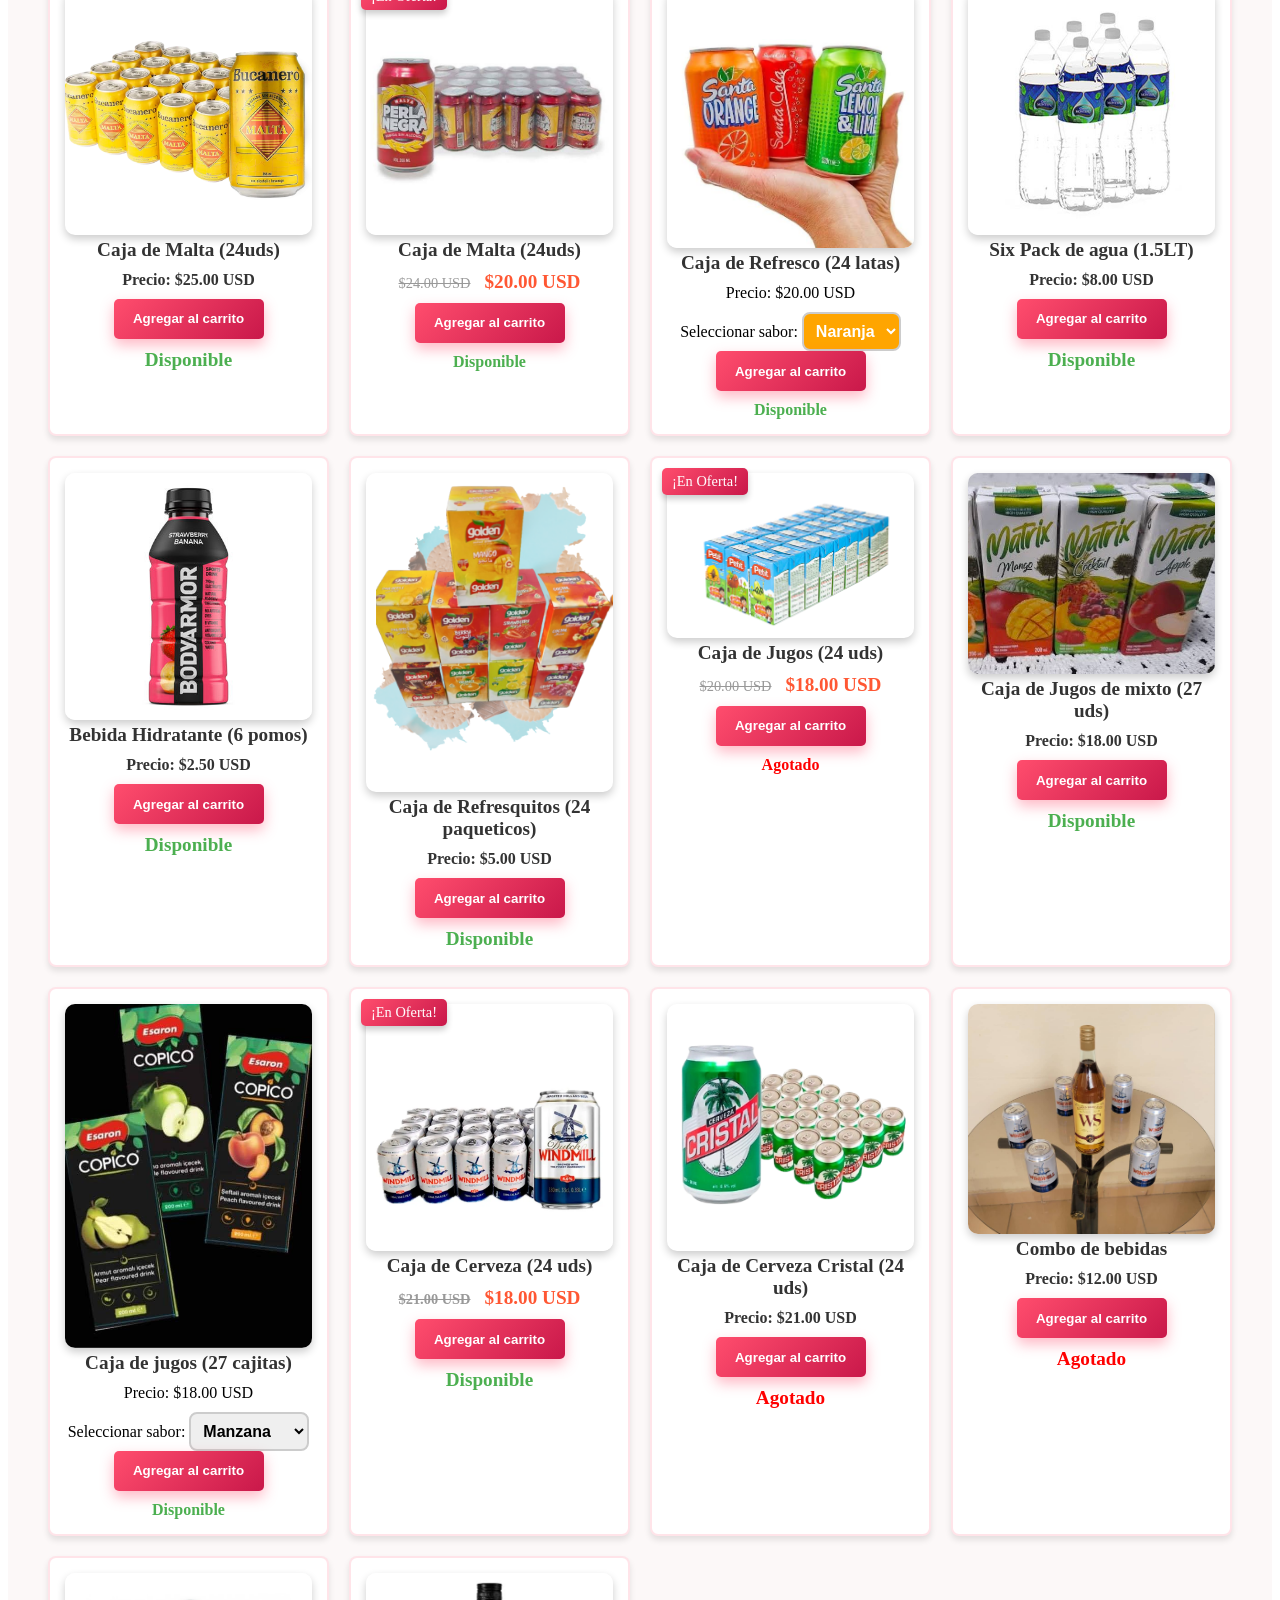
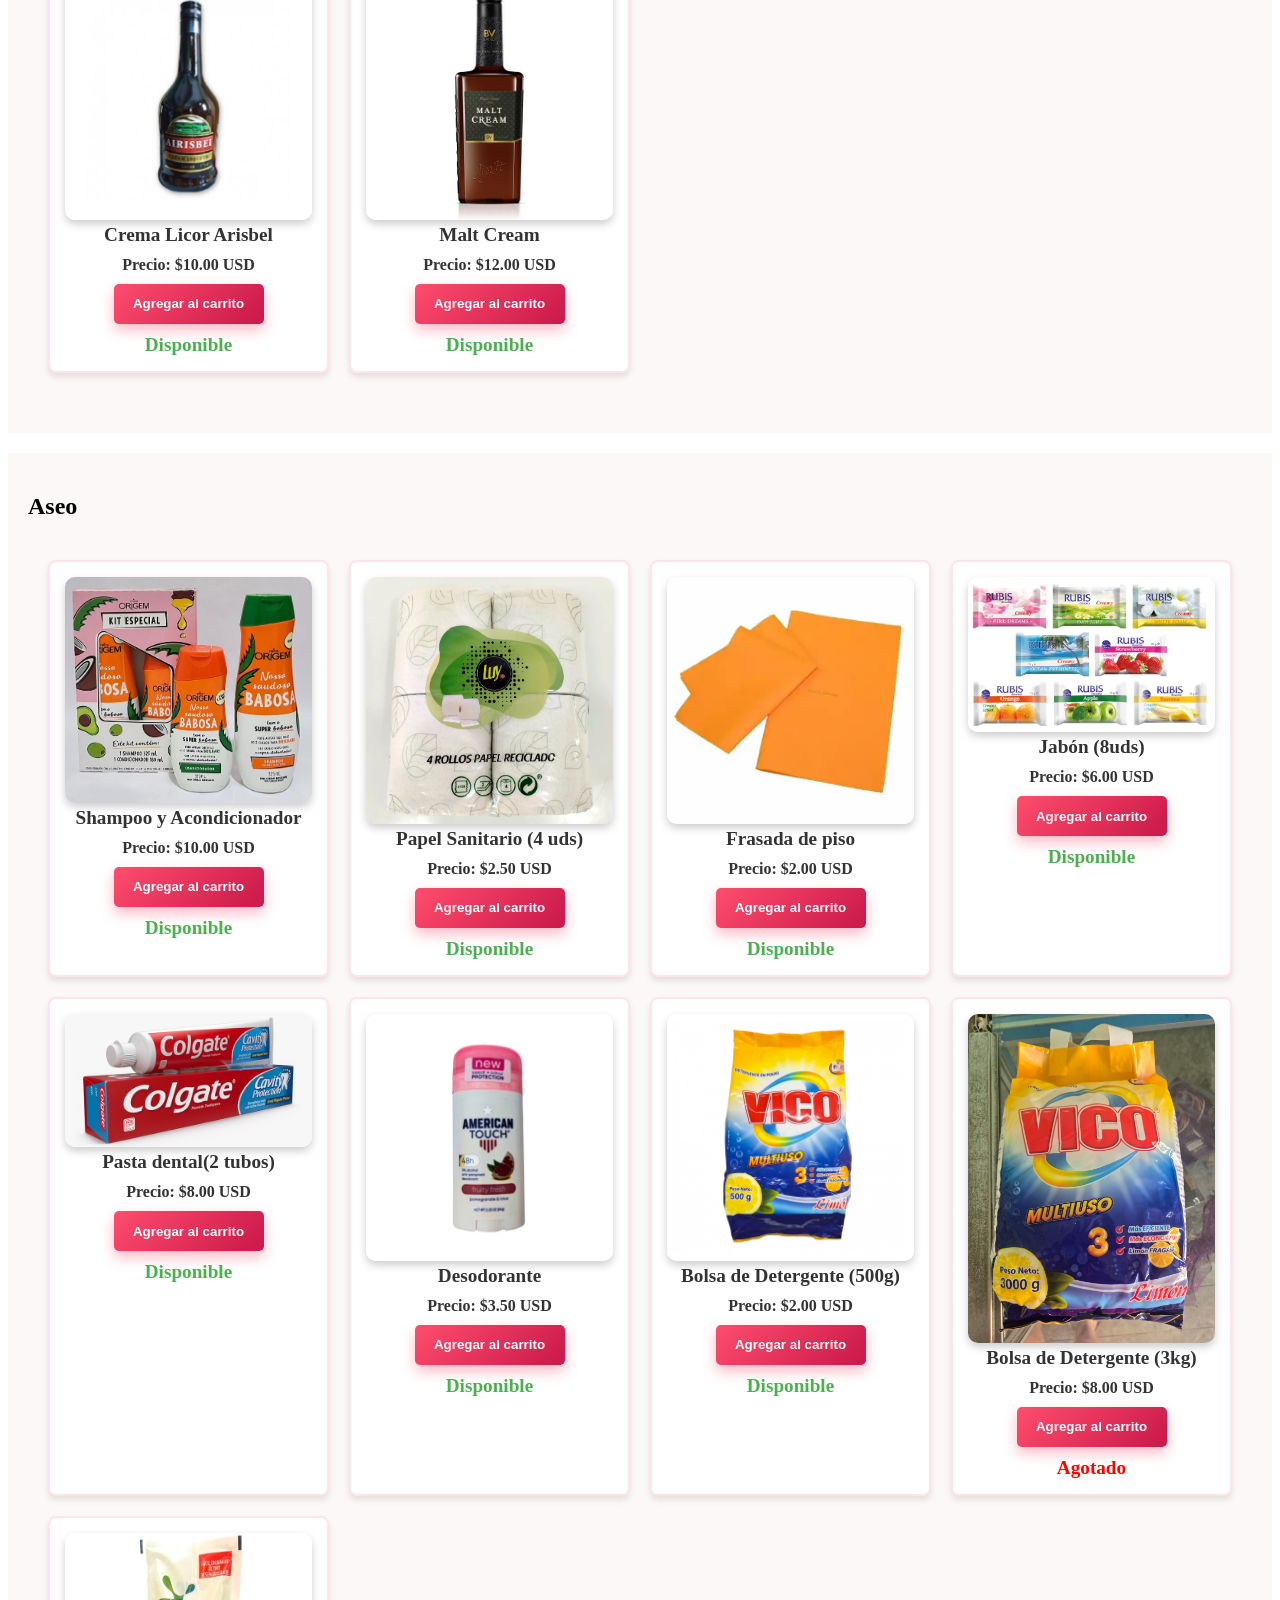
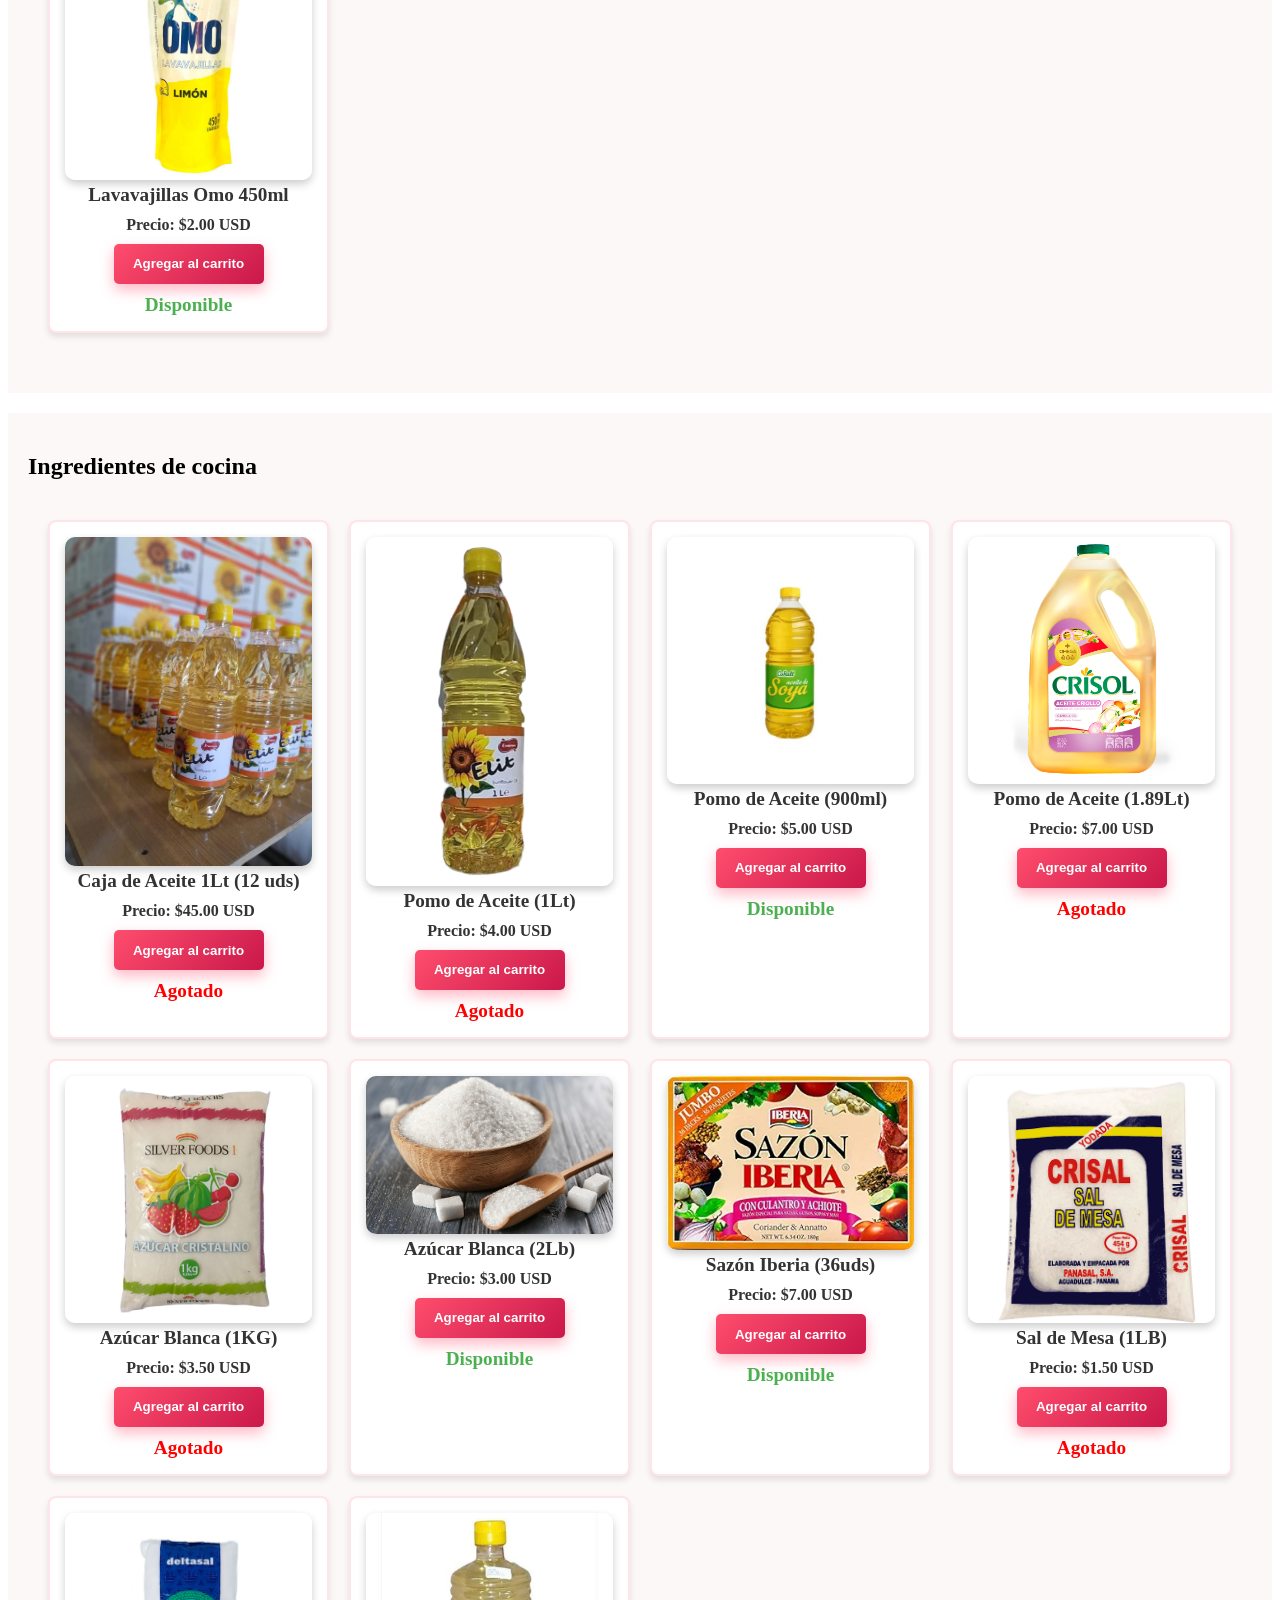
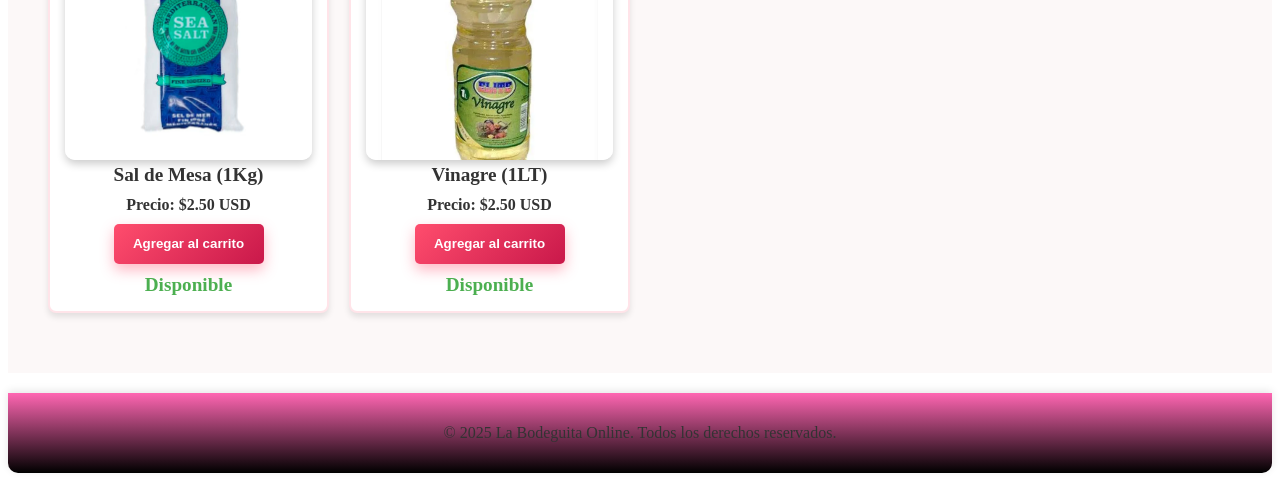
==== commit 4dff8014: "Actualizar La bodeguita.html" ====
--- a/La bodeguita.html
+++ b/La bodeguita.html
@@ -857,7 +857,7 @@
         
 
         
-        <div class="producto" data-id="2" data-disponible="false" data-precio="3.00" style="position: relative;">
+        <div class="producto" data-id="2" data-disponible="true" data-precio="3.00" style="position: relative;">
             <div class="etiqueta-oferta">¡En Oferta!</div> <!-- Etiqueta de oferta -->
             <img src="pernil1.jpg" alt="Pernil de cerdo">
             <h3>Pernil de cerdo</h3>
@@ -878,7 +878,7 @@
 
 
 <option value="14.00">14.00 libras</option>
-<option value="14.05">14.05 libras</option>
+<option value="14.50">14.50 libras</option>
 
 
             </select>
@@ -904,18 +904,13 @@
 
 
 
-
-
-<option value="3.99">3.99 libras</option>
-<option value="4.0">4.0 libras</option>
-<option value="4.85">4.85 libras</option>
-<option value="5.25">5.25 libras</option>
-<option value="5.39">5.39 libras</option>
 <option value="5.83">5.83 libras</option>
-
+<option value="6.58">6.58 libras</option>
 <option value="6.10">6.10 libras</option>
 <option value="6.20">6.20 libras</option>
-<option value="6.58">6.58 libras</option>
+<option value="4.85">4.85 libras</option>
+<option value="6.20">6.20 libras</option>
+<option value="7.0">7.0 libras</option>
 <option value="7.0">7.0 libras</option>
 
 
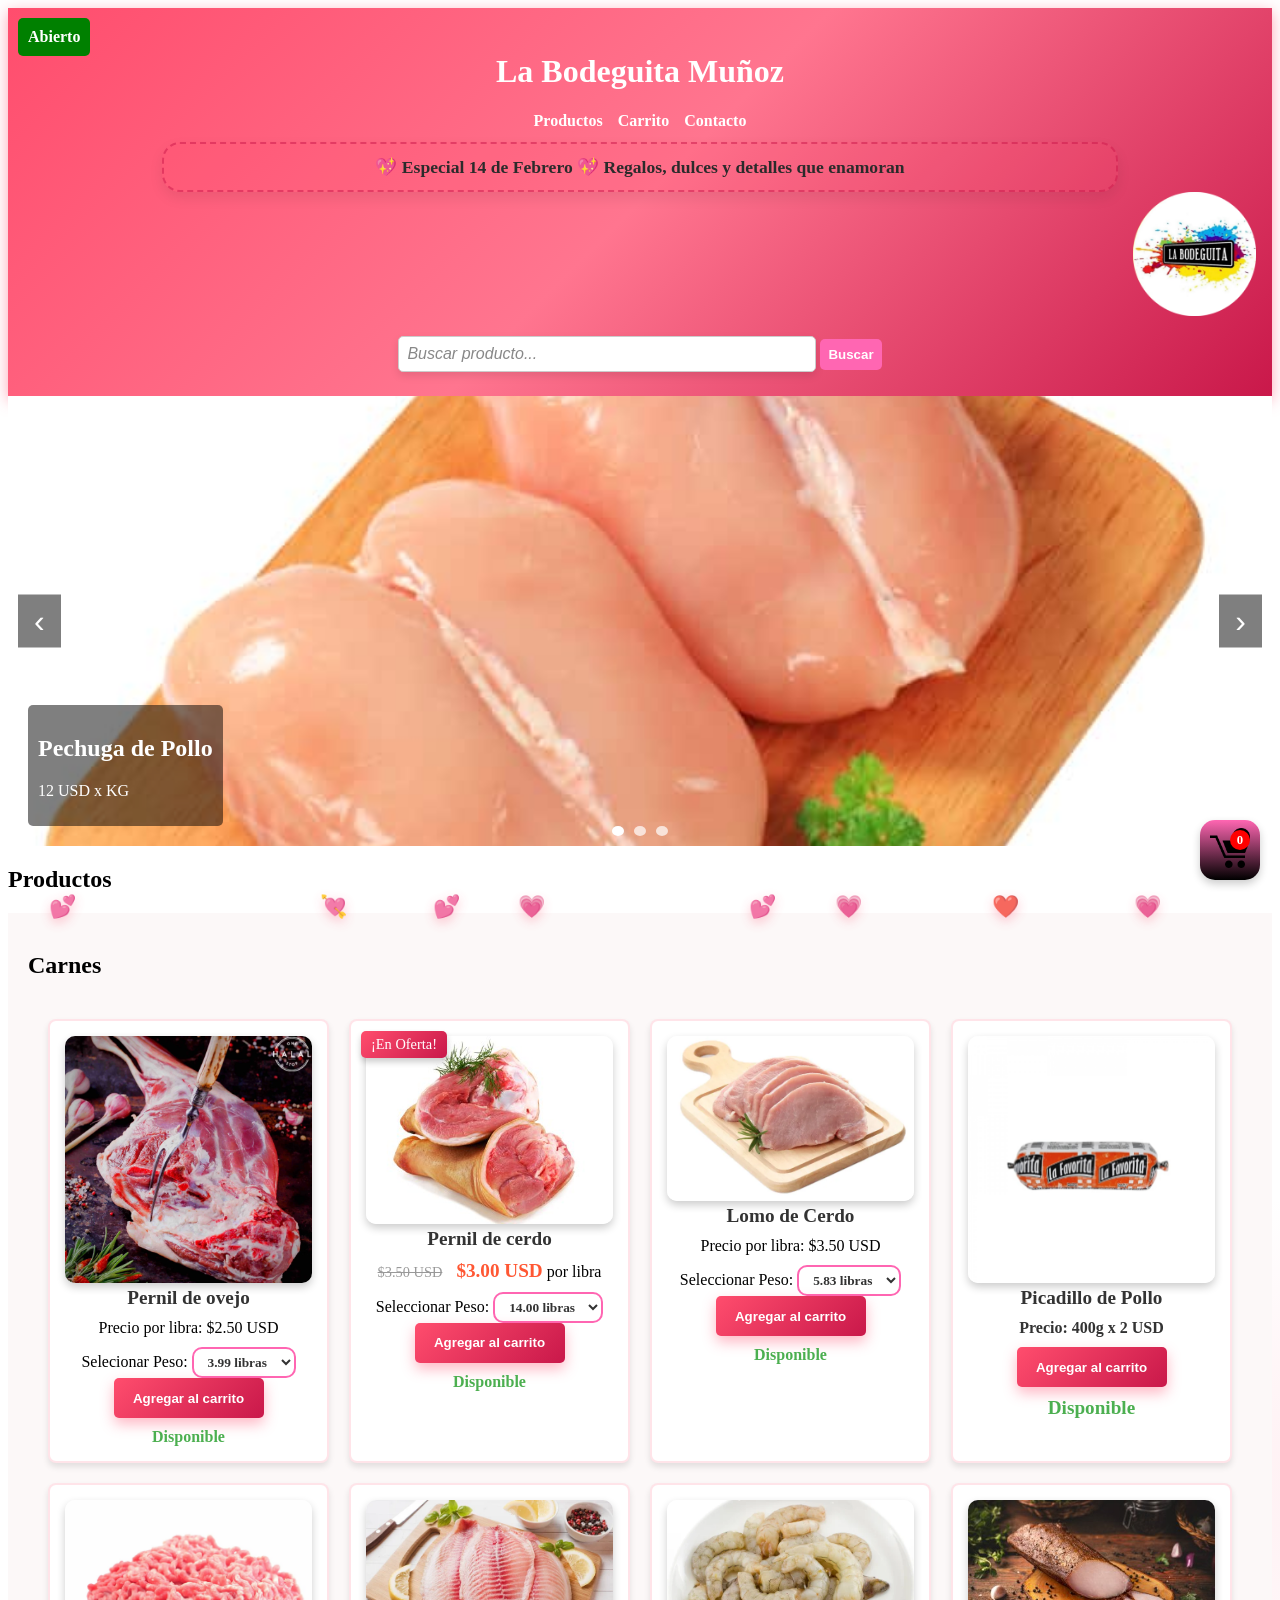
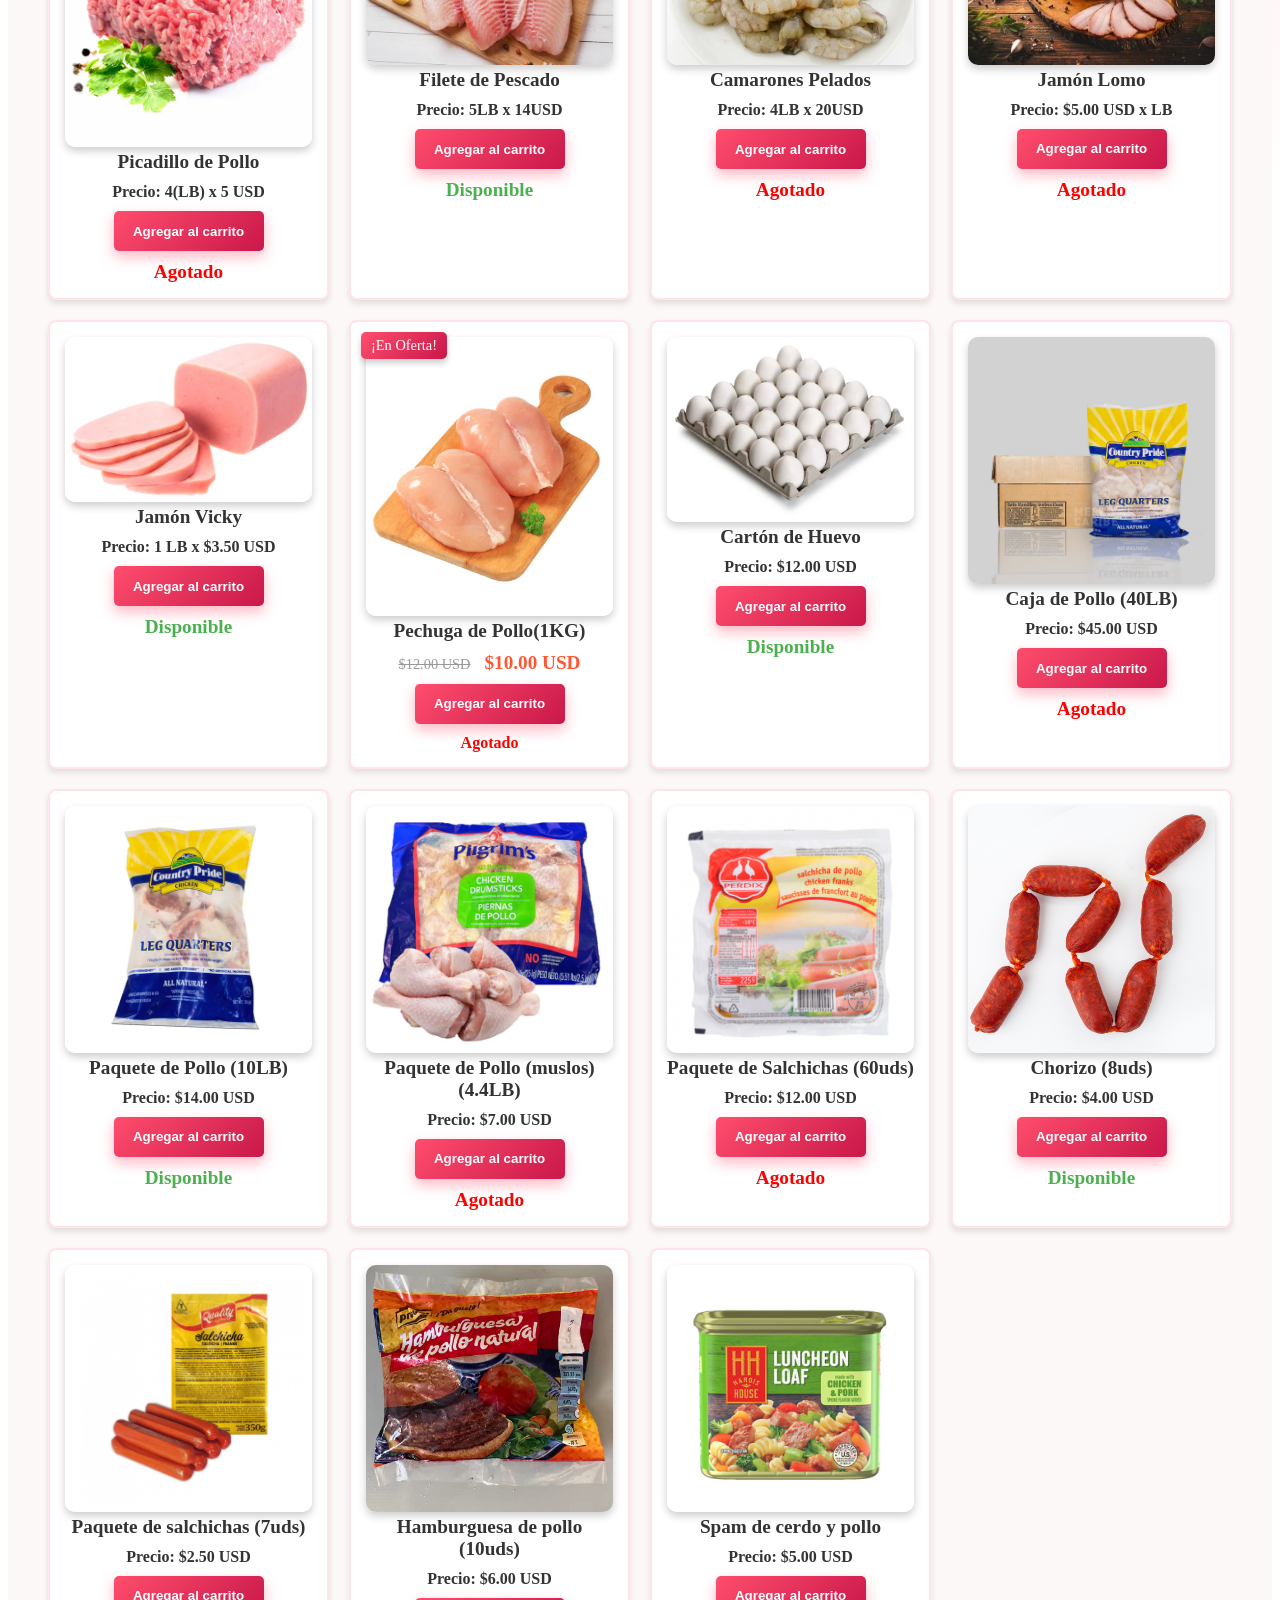
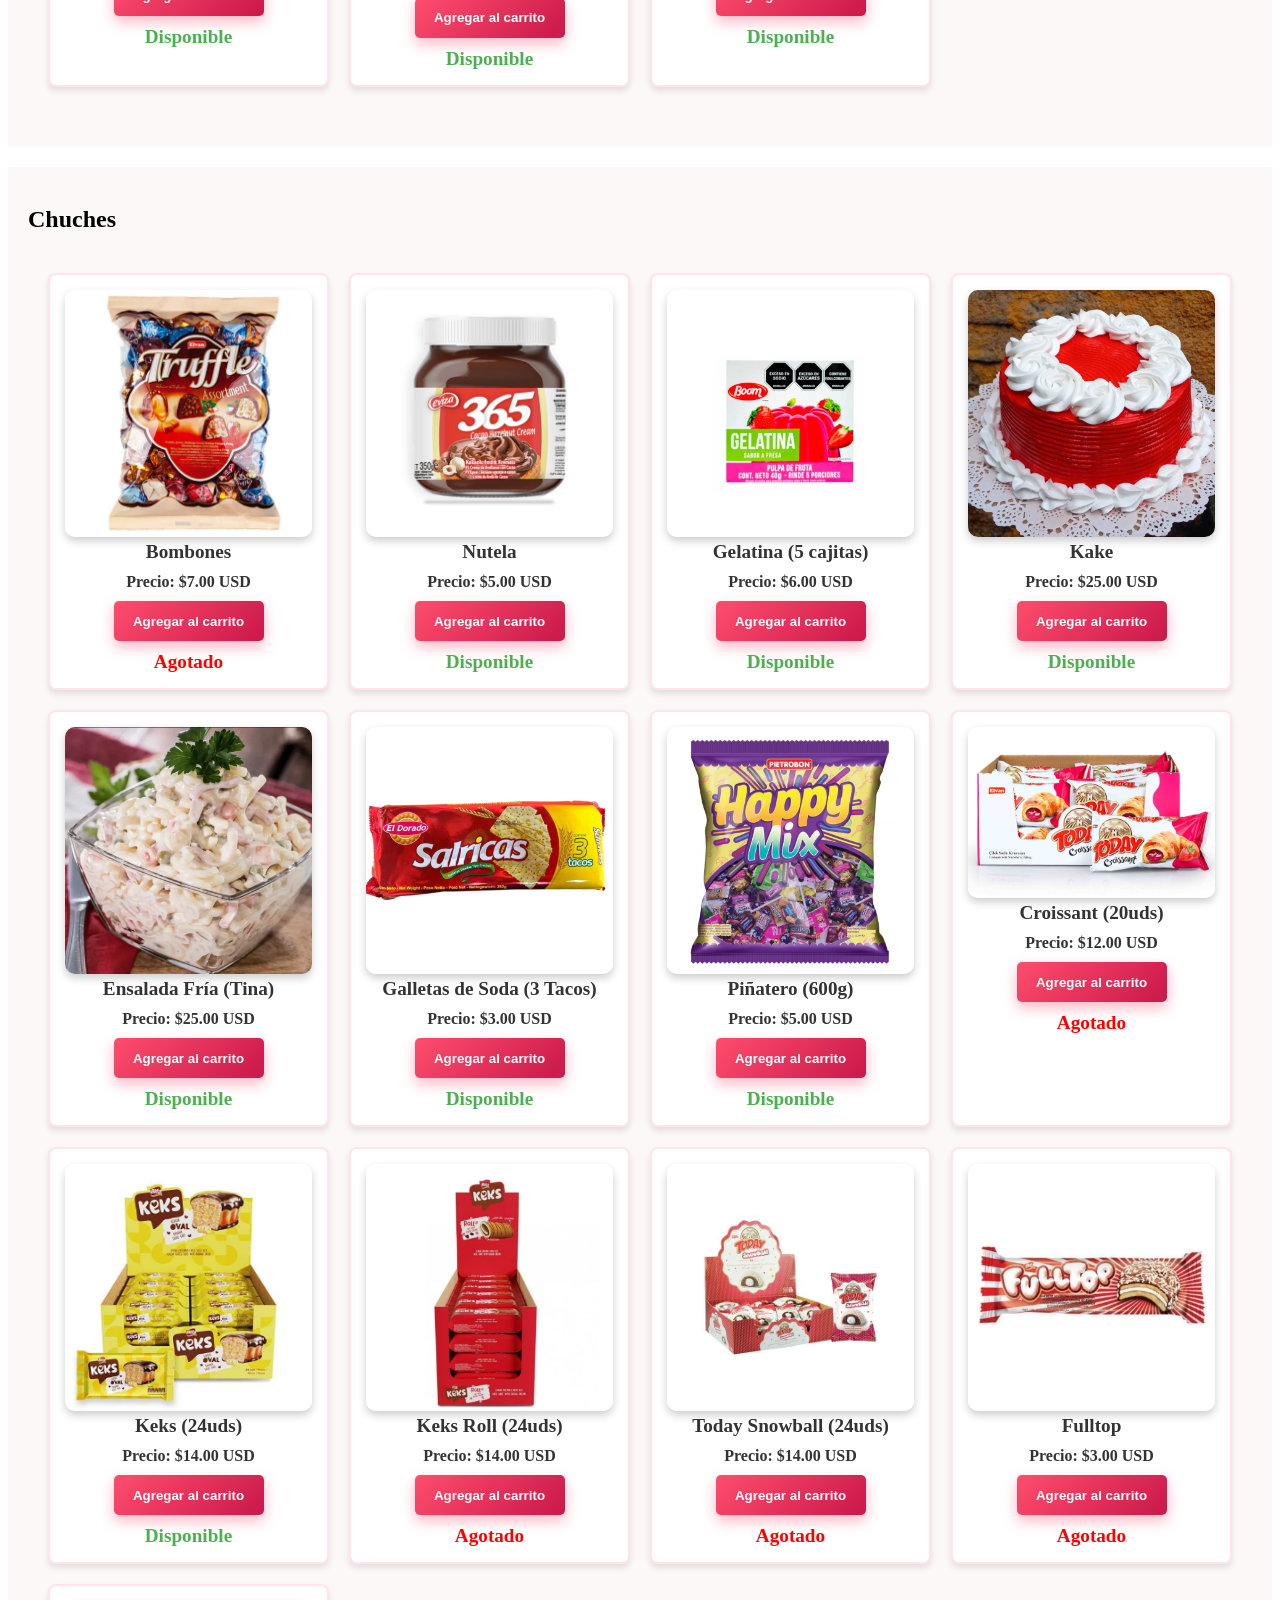
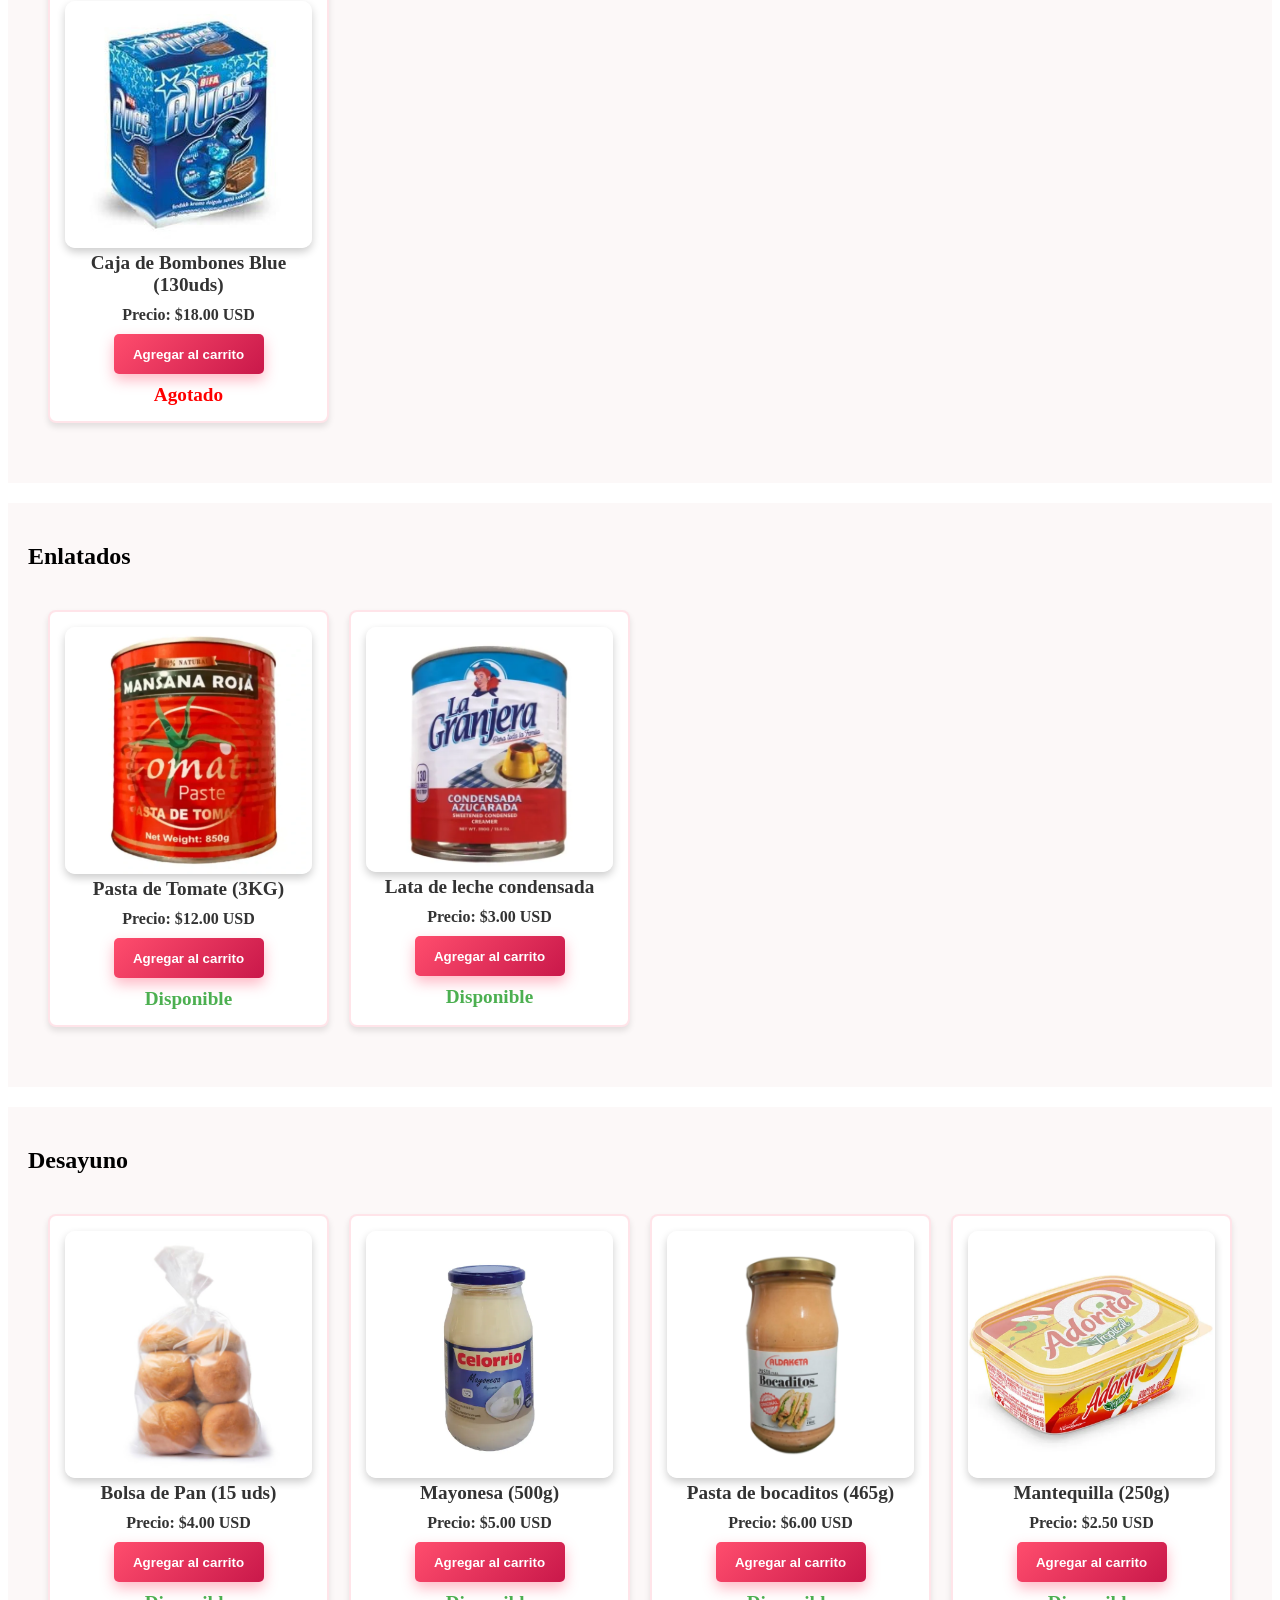
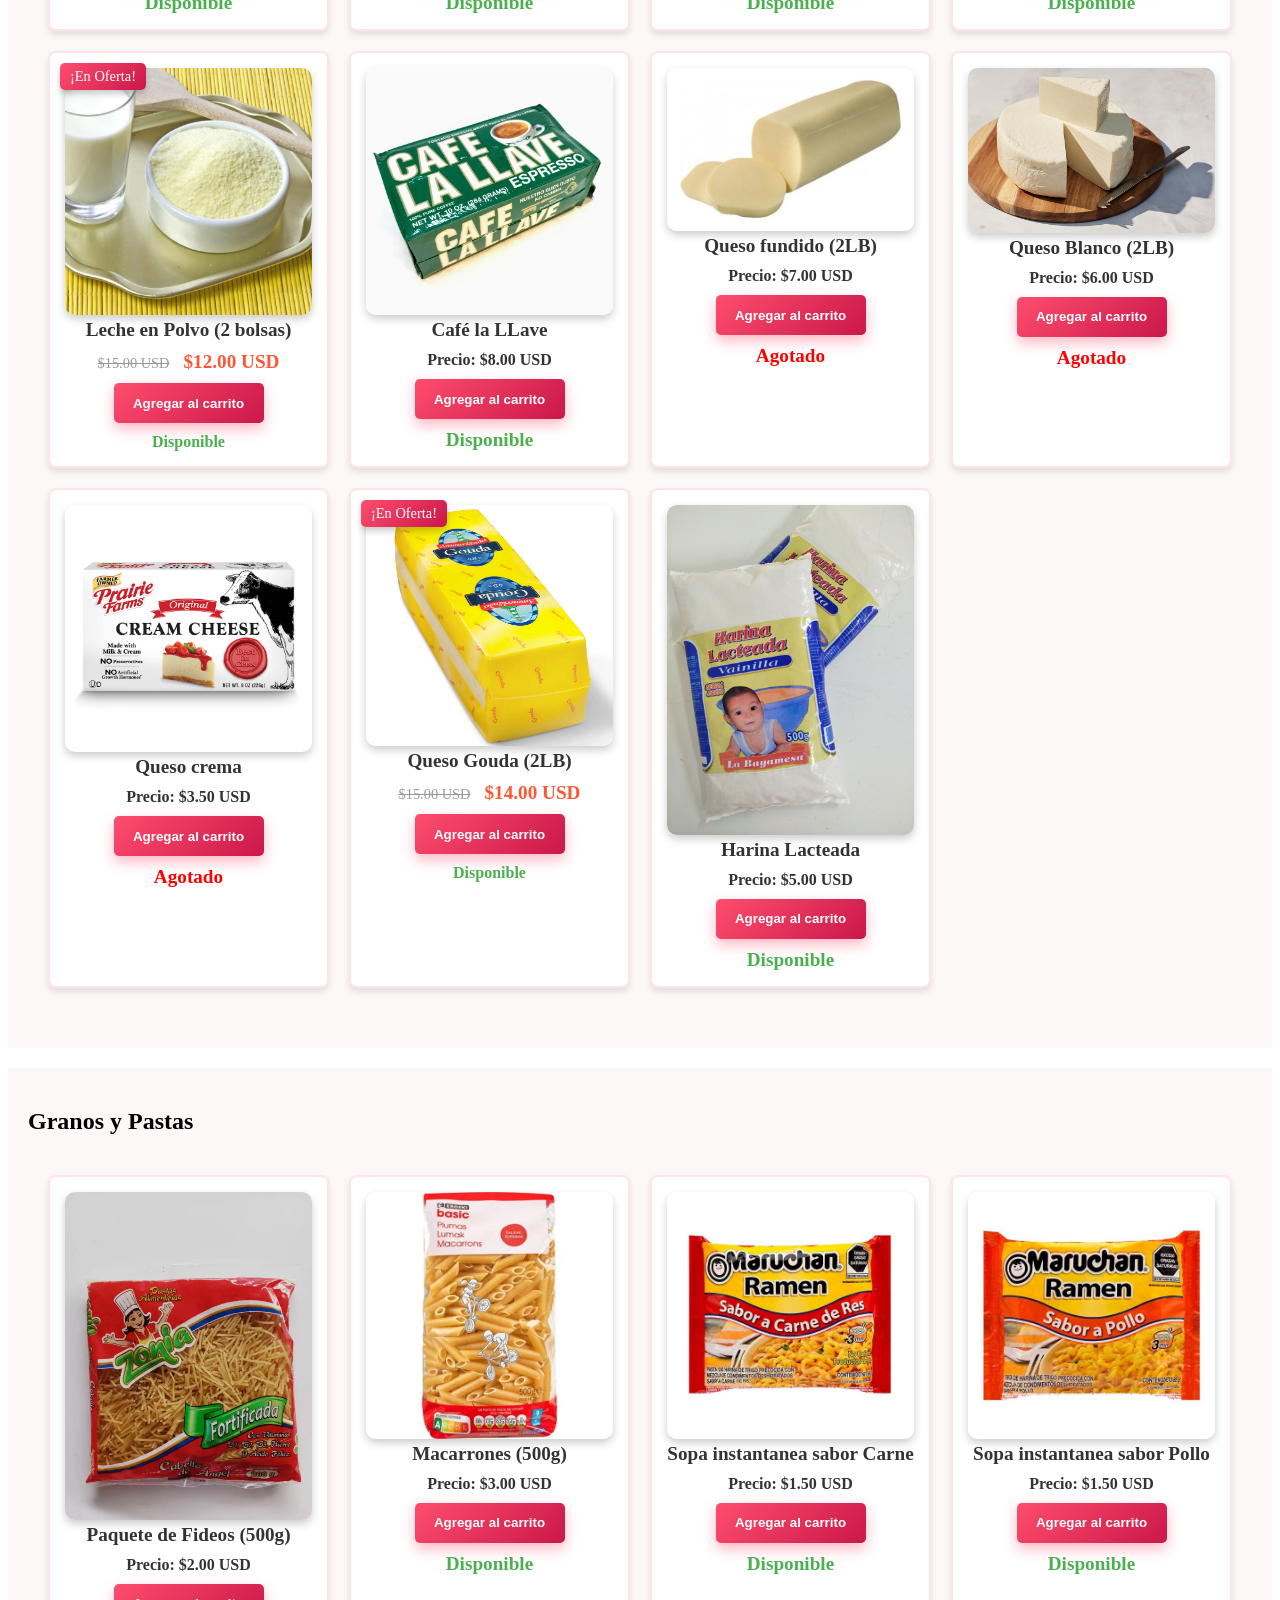
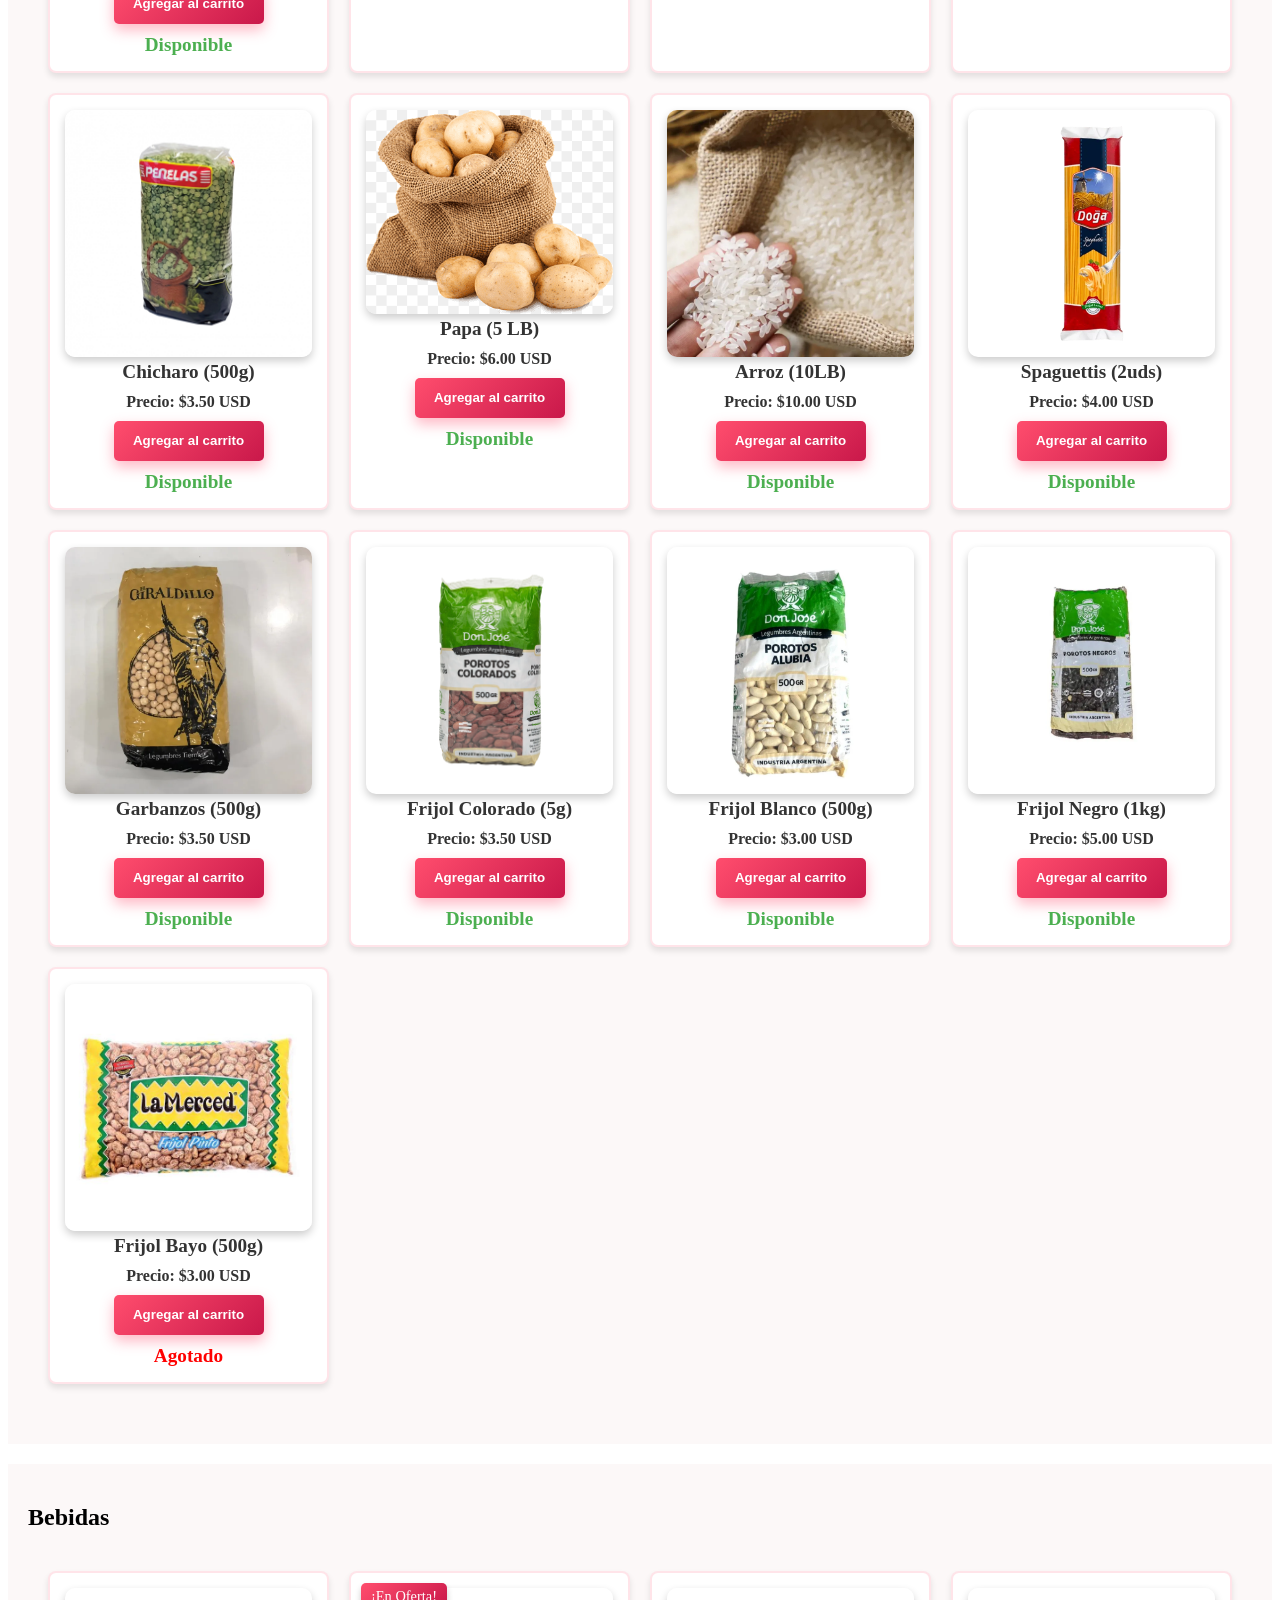
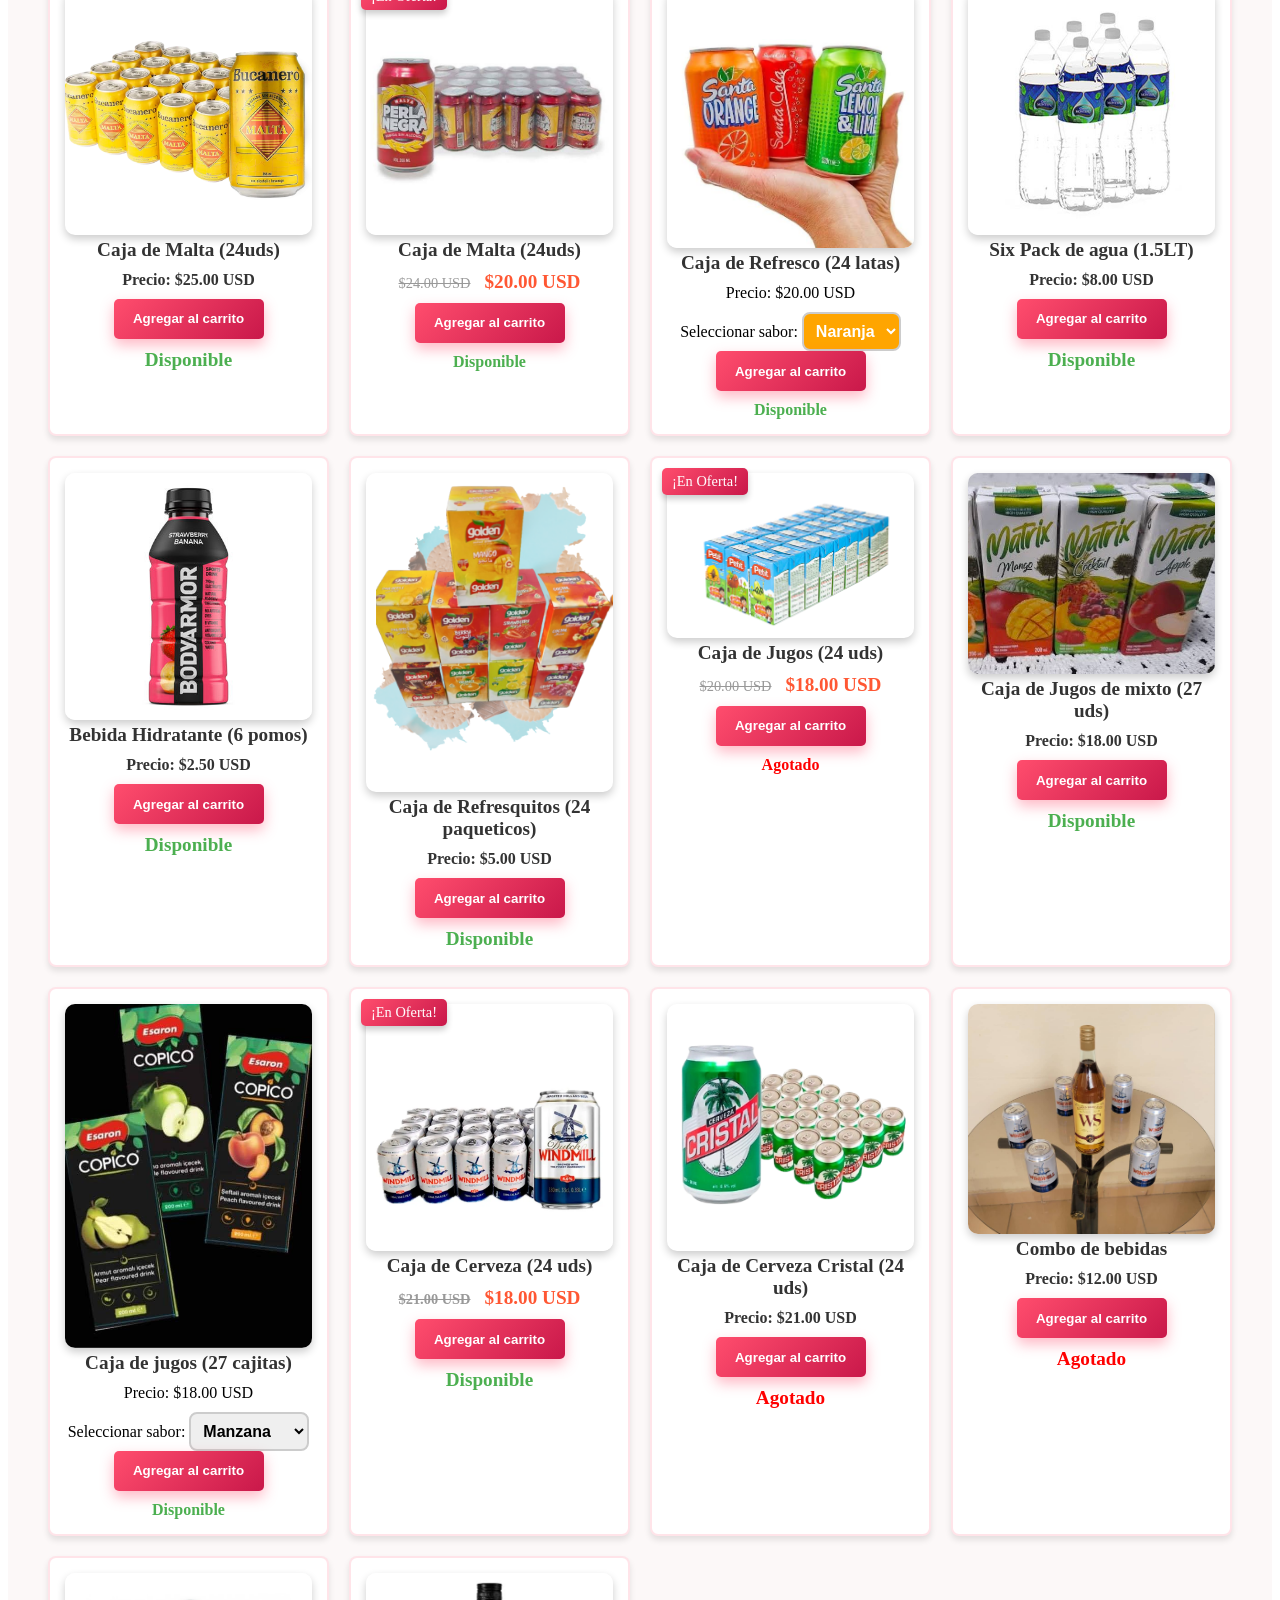
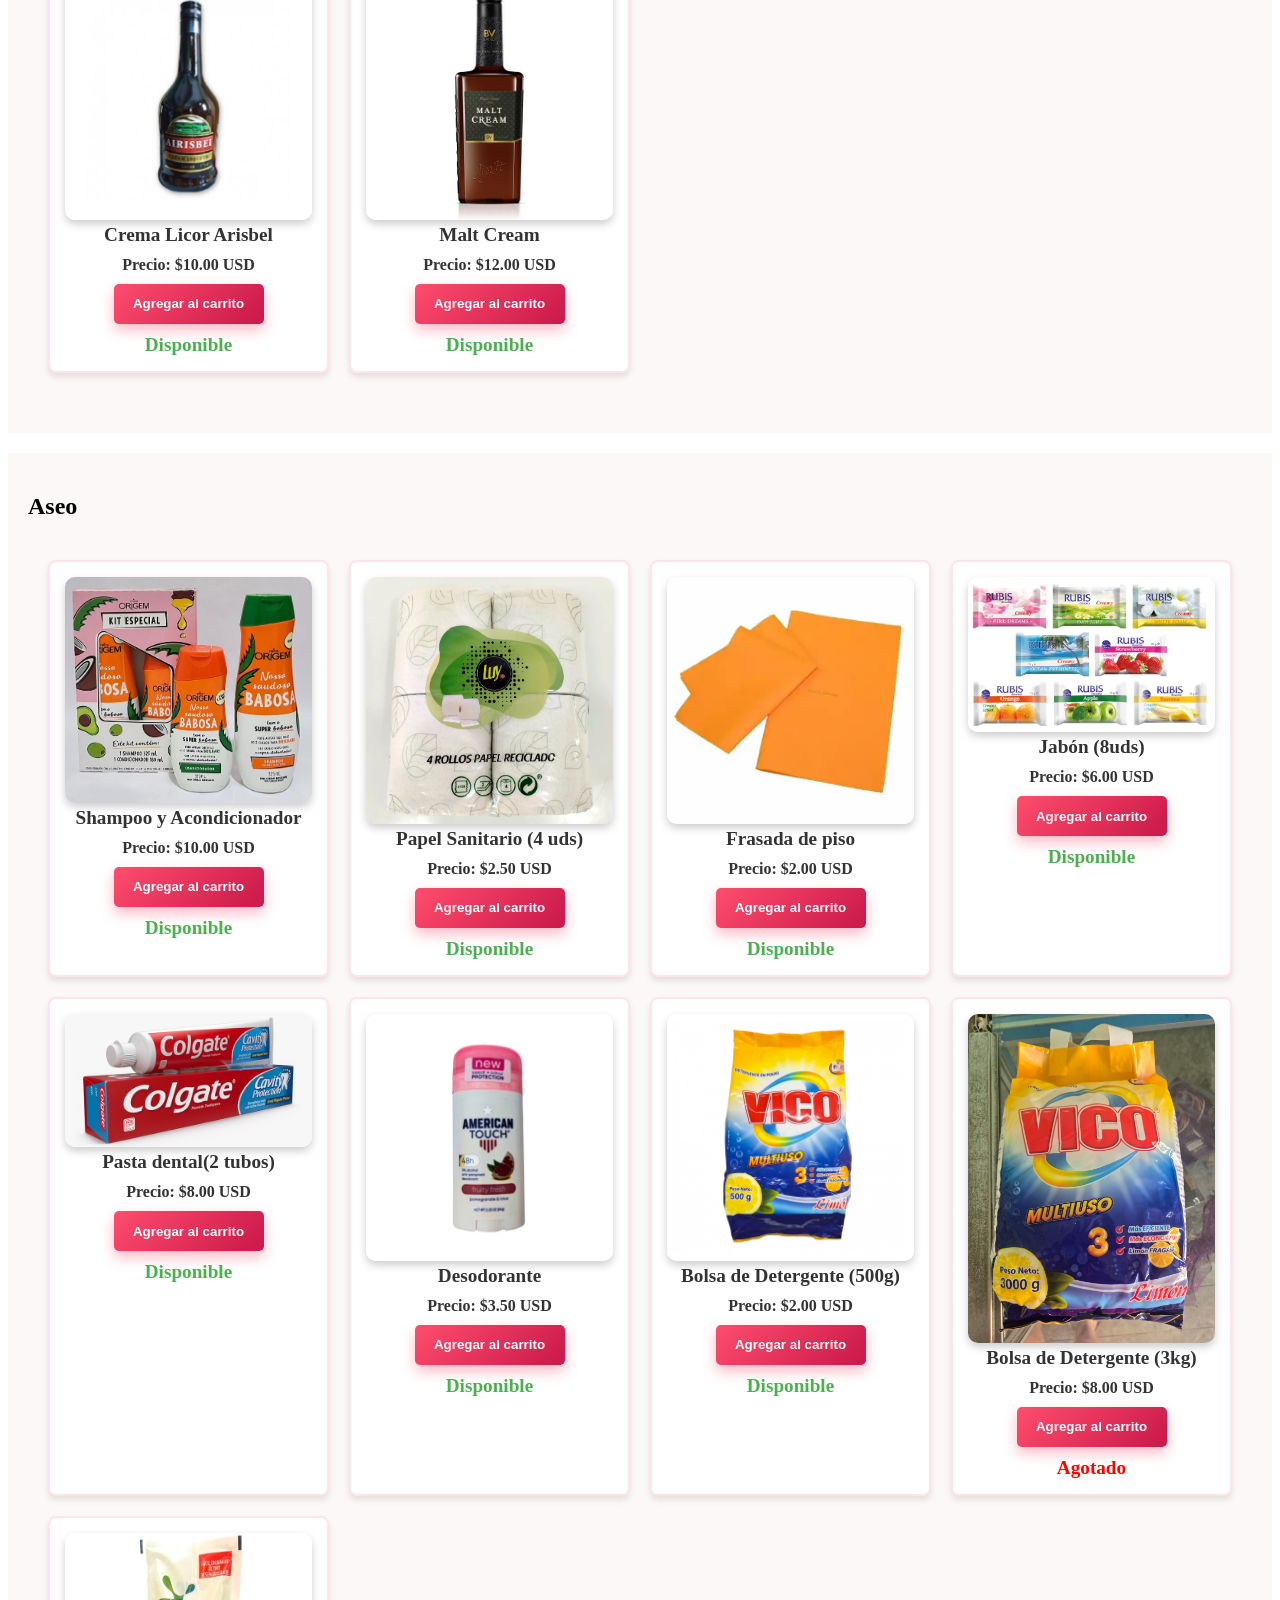
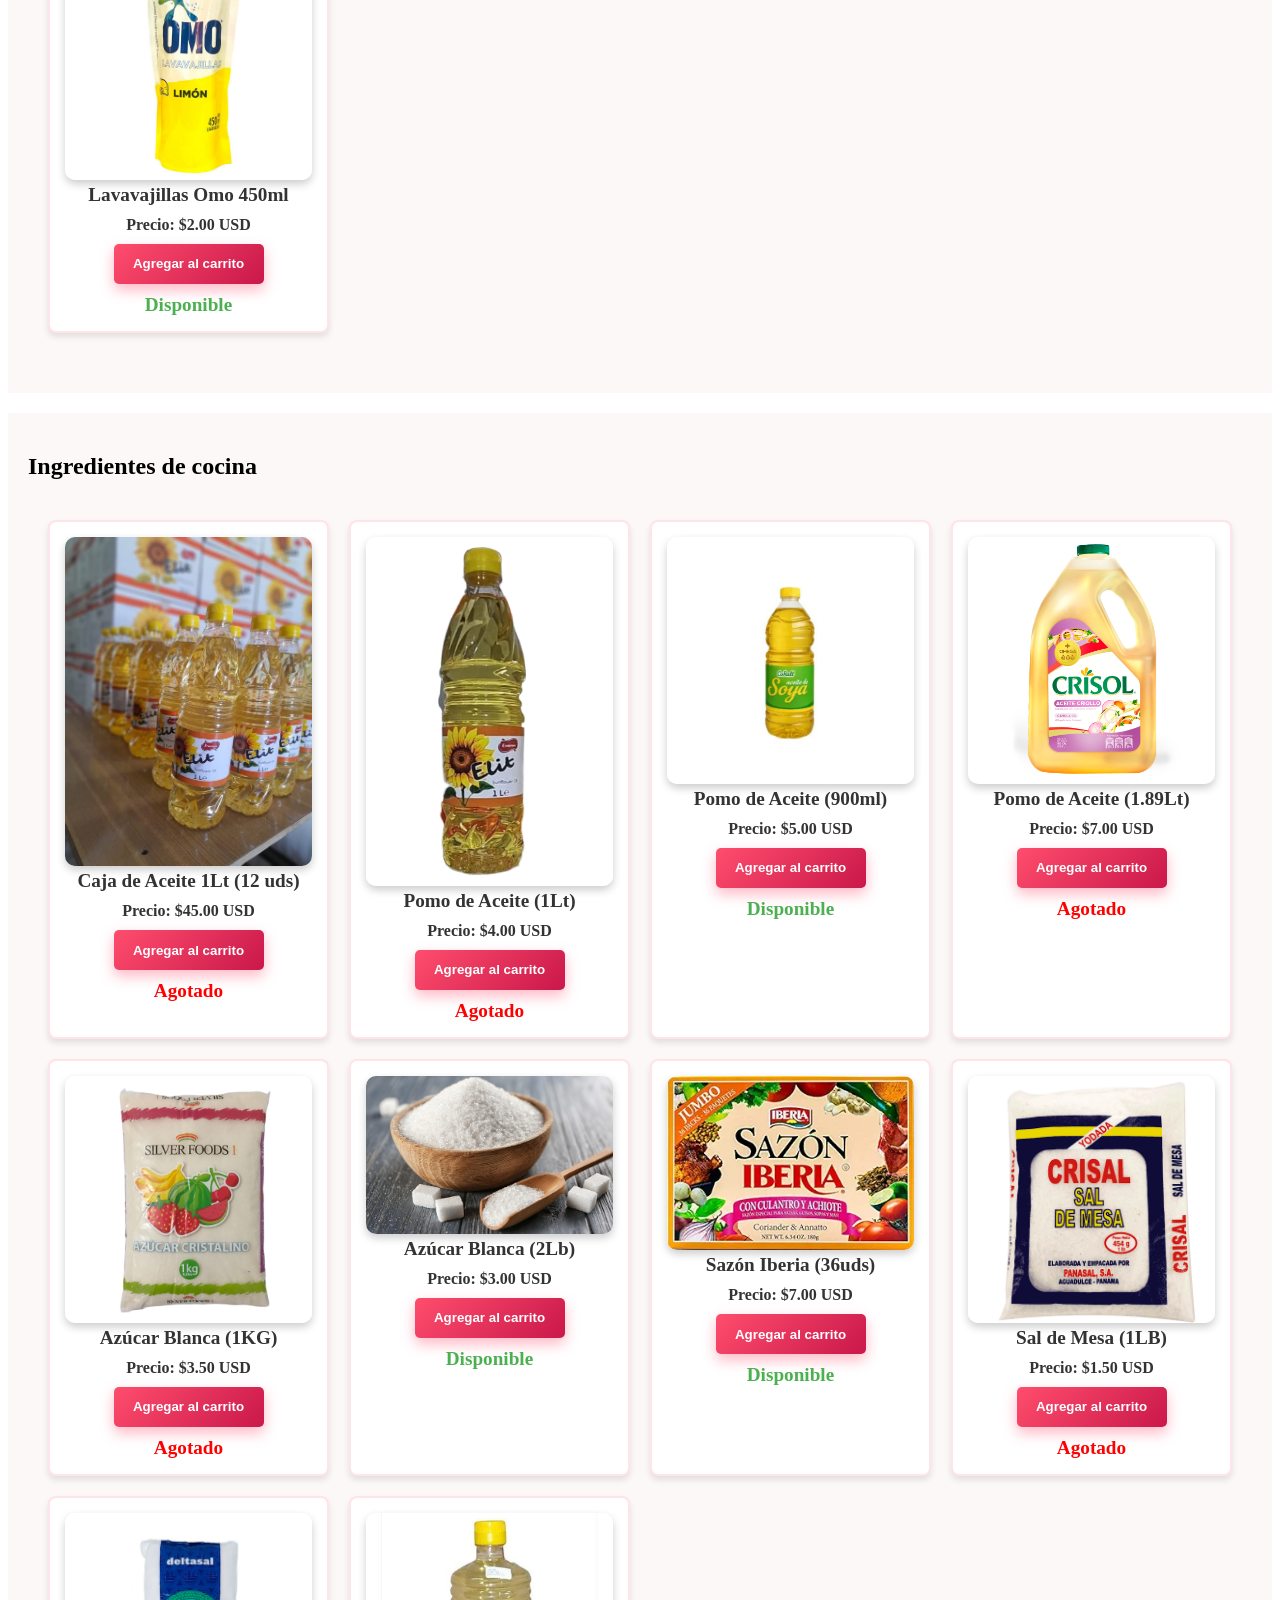
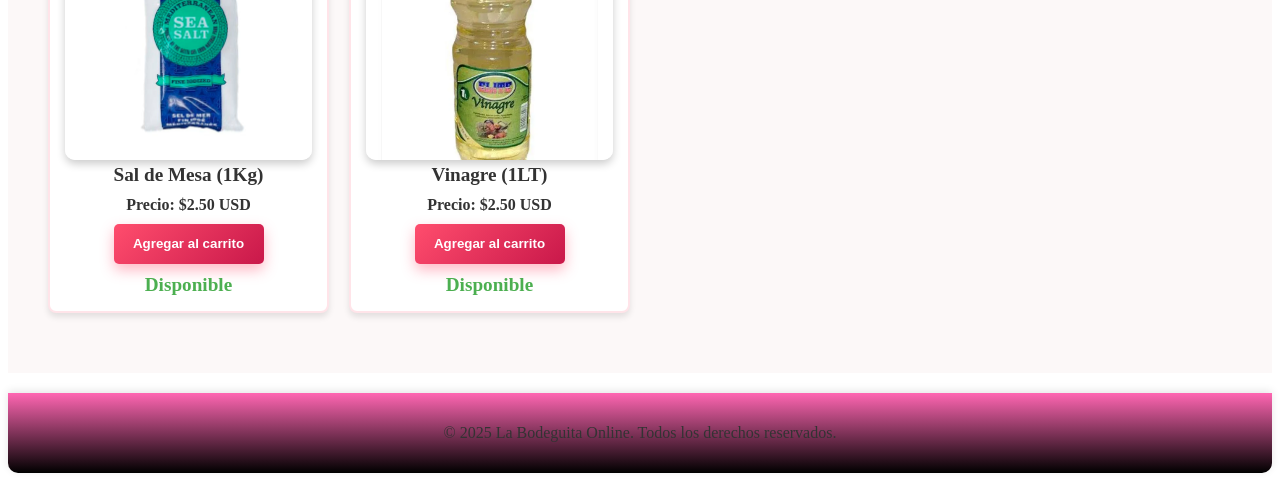
==== commit 58a13a35: "Actualizar La bodeguita.html" ====
--- a/La bodeguita.html
+++ b/La bodeguita.html
@@ -837,7 +837,7 @@
 
 
 <option value="3.99">3.99 libras</option>
-<option value="4.0">4.0 libras</option>
+
 <option value="4.0">4.0 libras</option>
 <option value="5.25">5.25 libras</option>
 <option value="5.39">5.39 libras</option>
@@ -878,7 +878,6 @@
 
 
 <option value="14.00">14.00 libras</option>
-<option value="14.50">14.50 libras</option>
 
 
             </select>
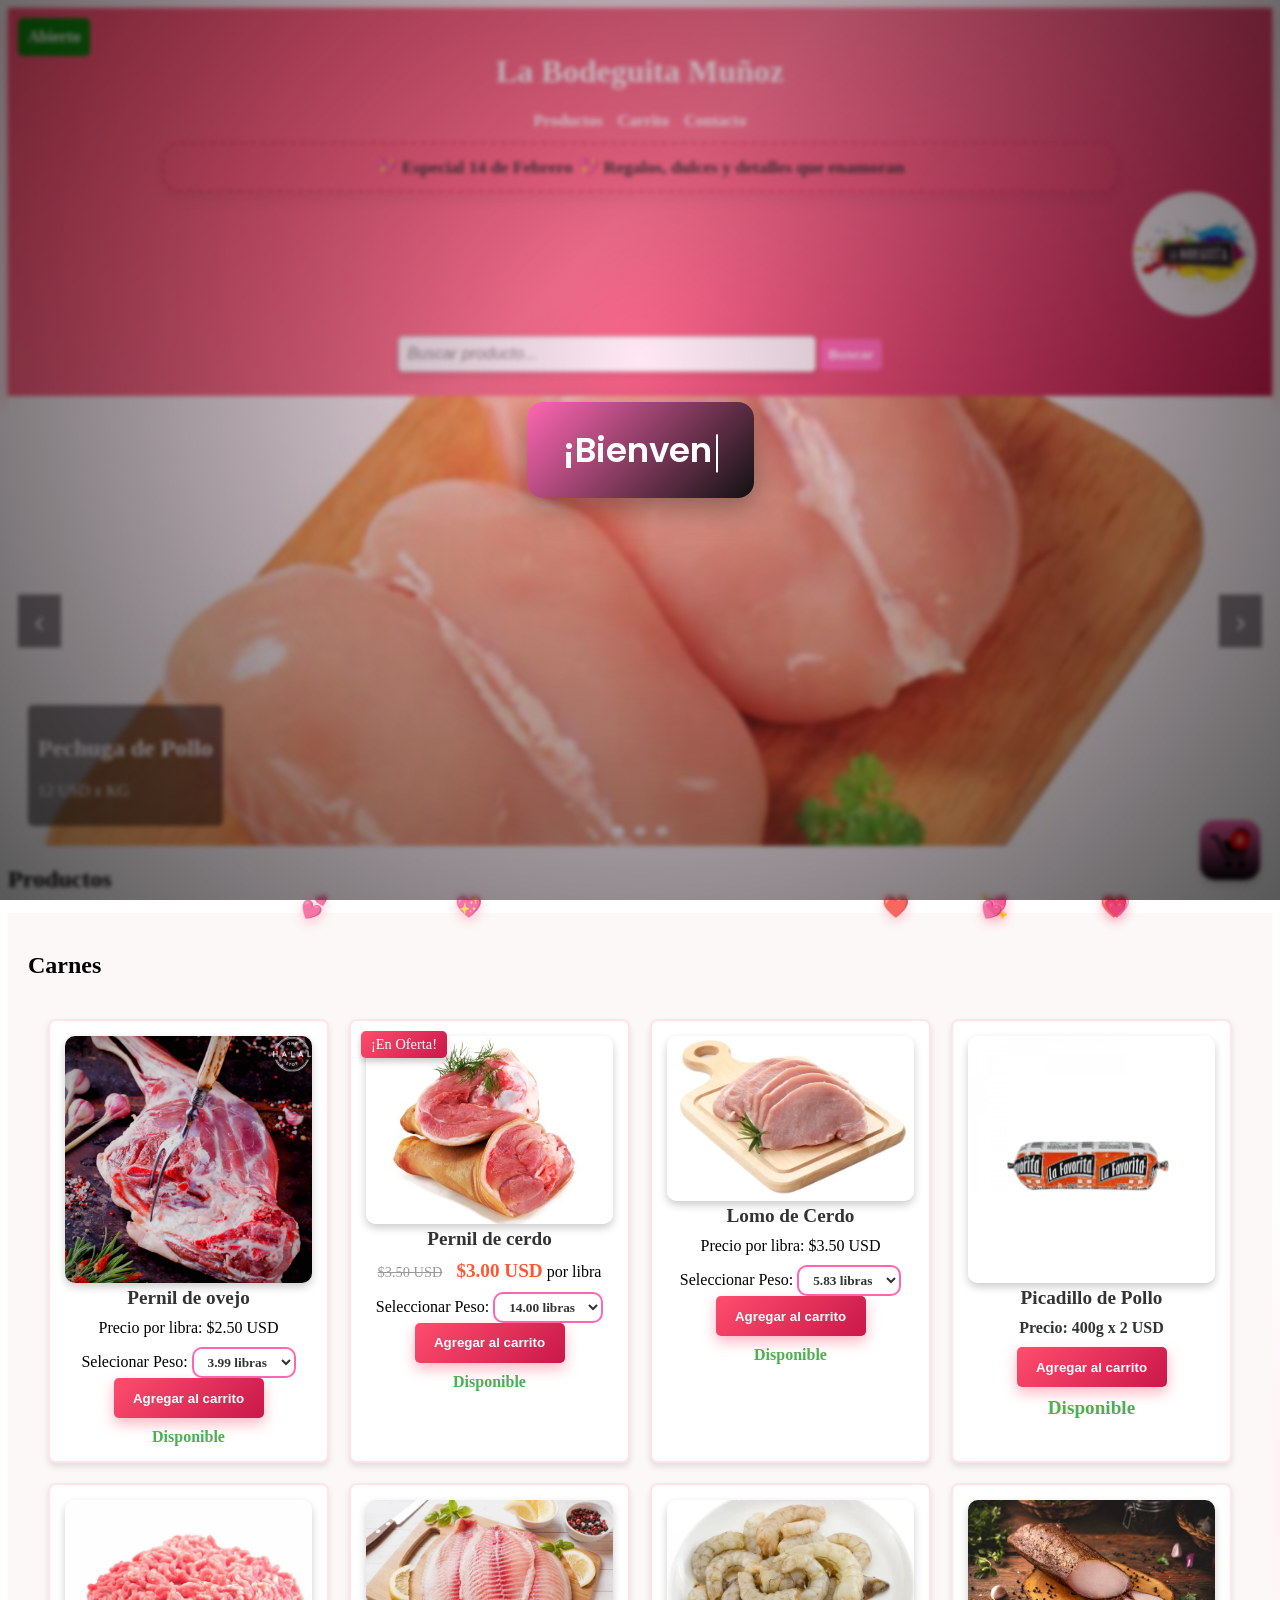
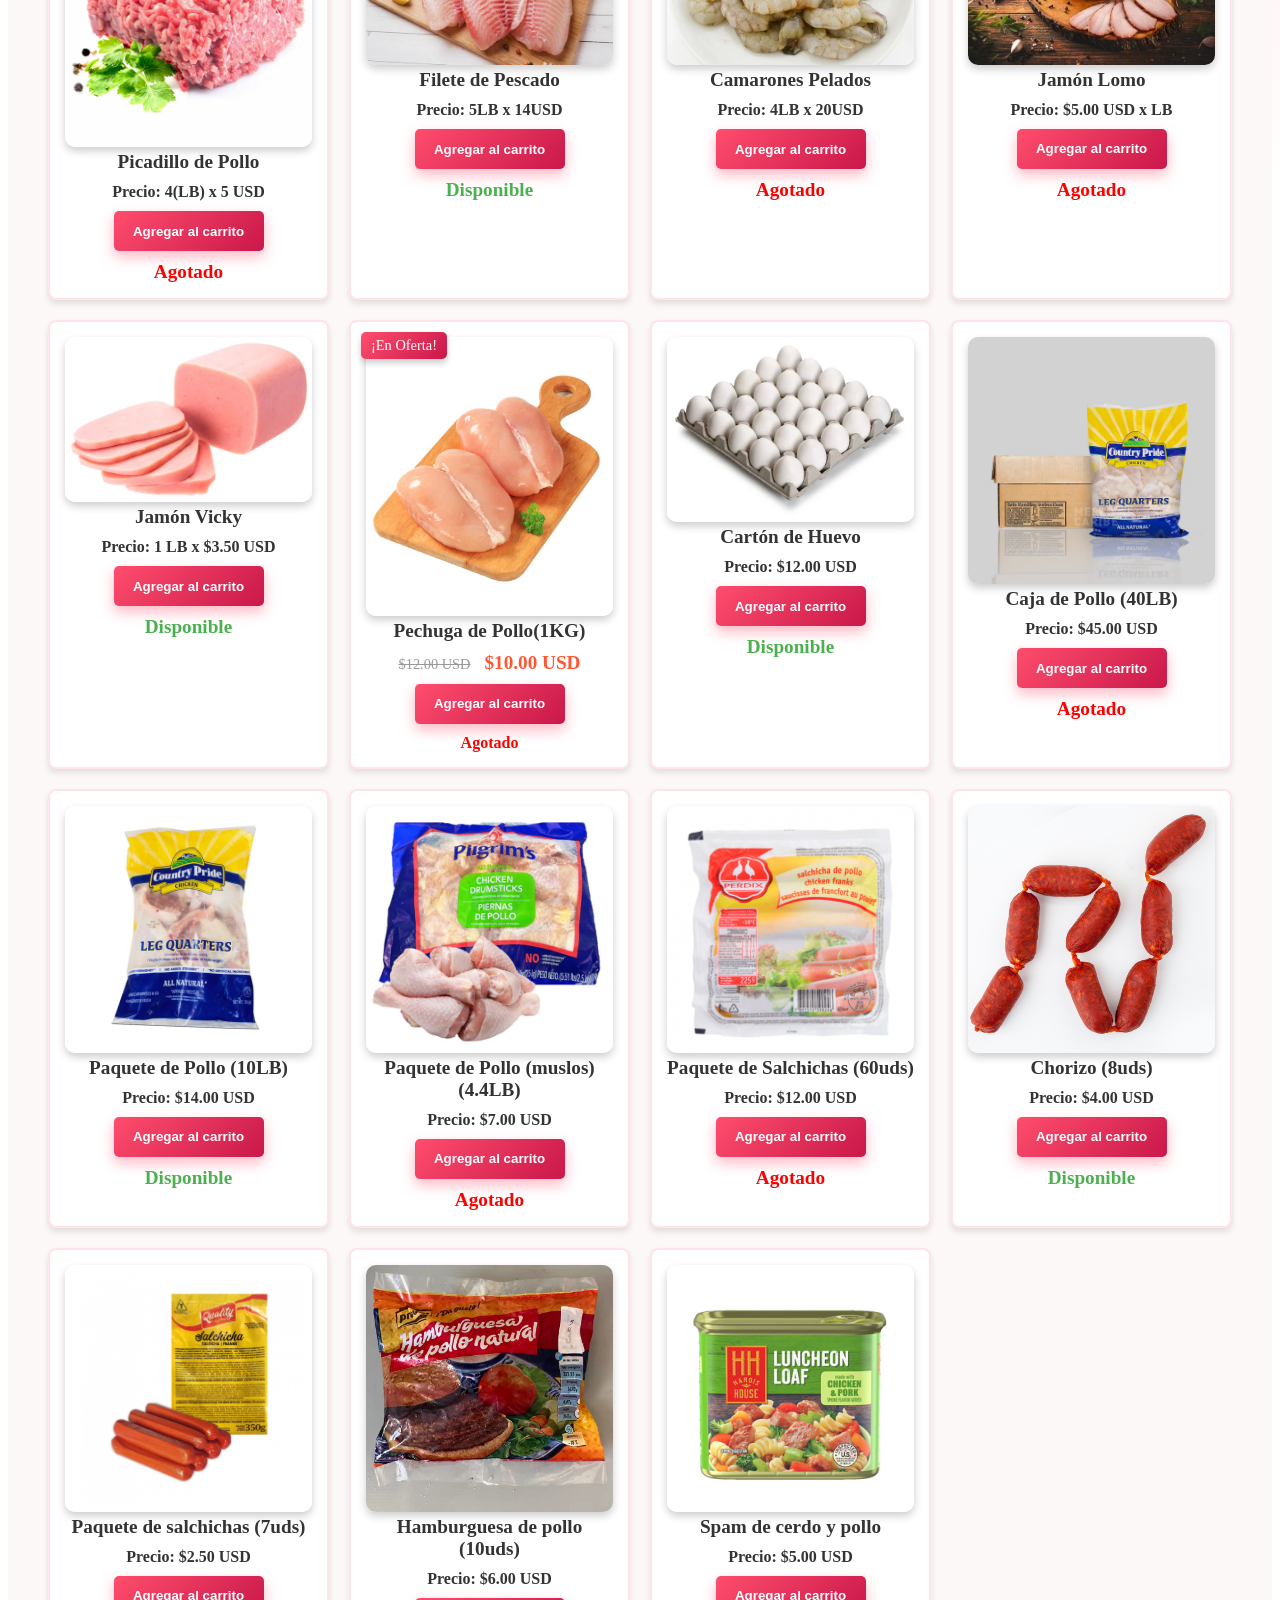
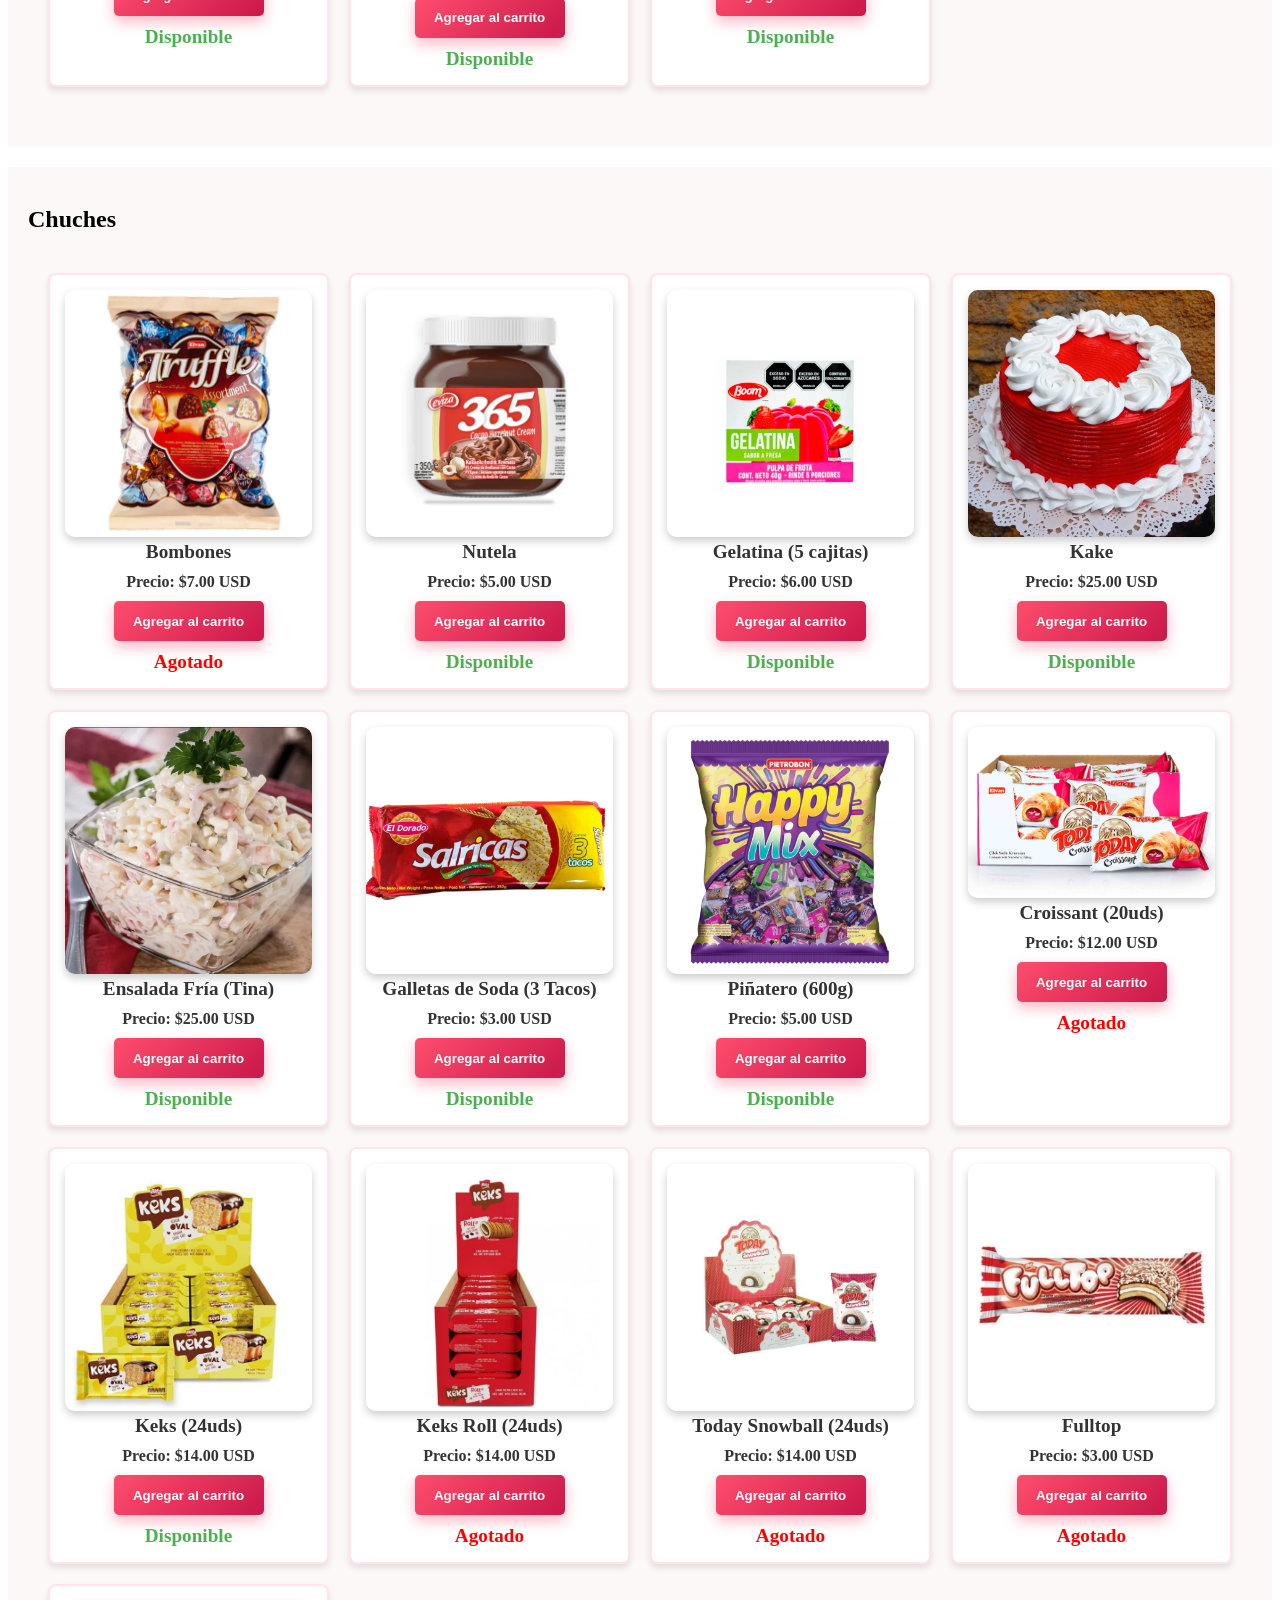
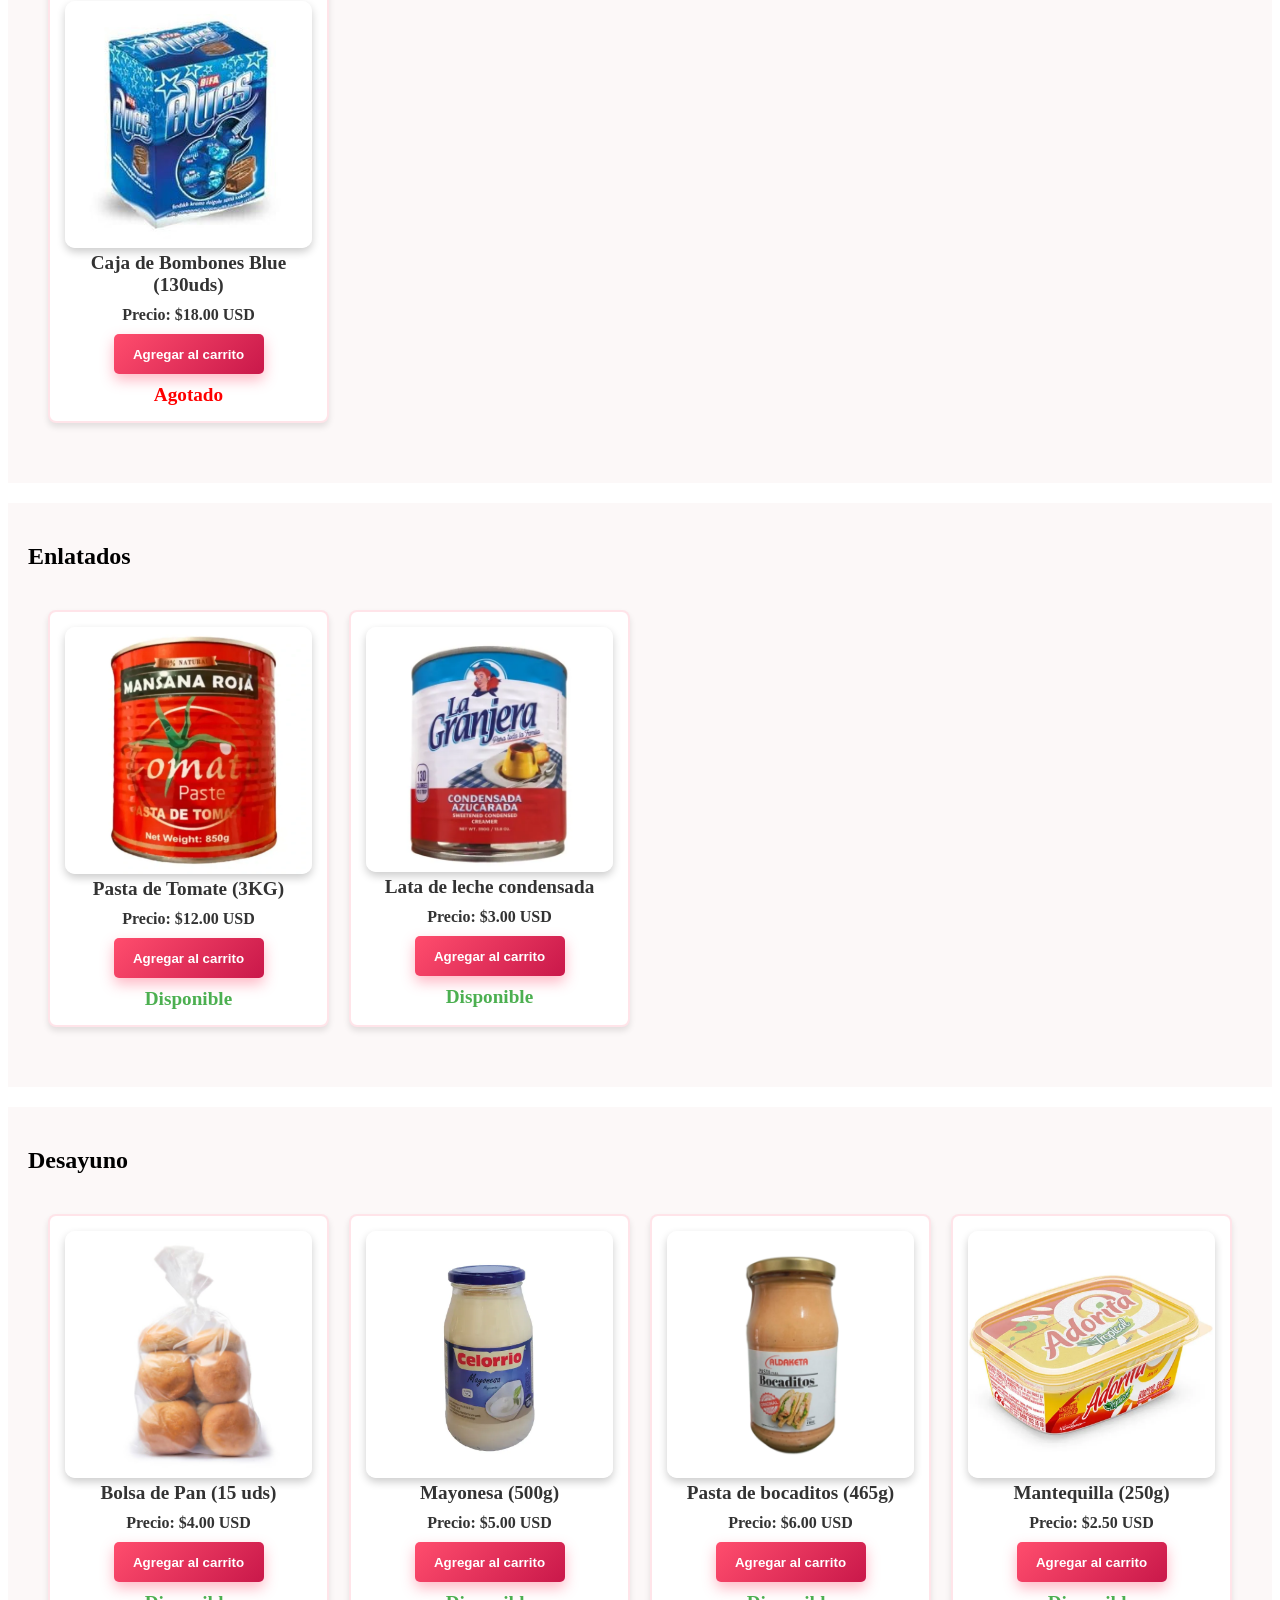
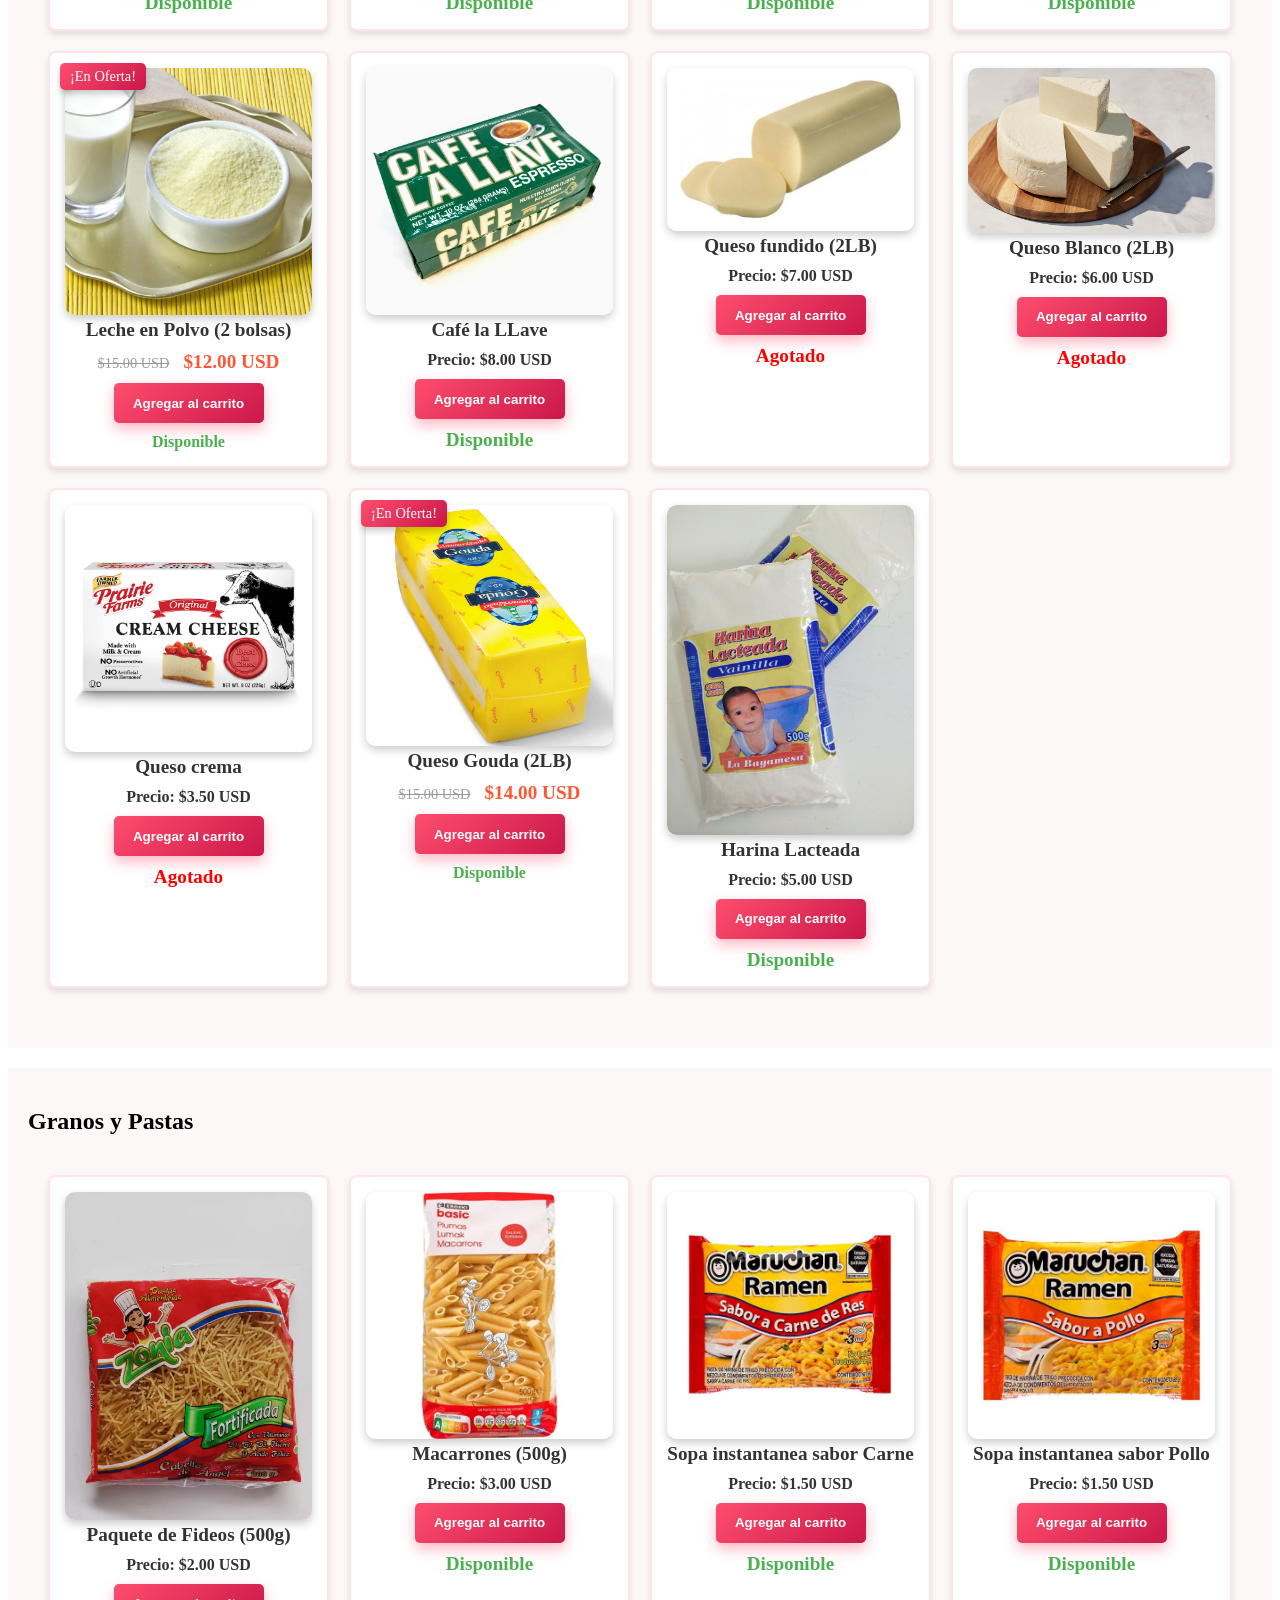
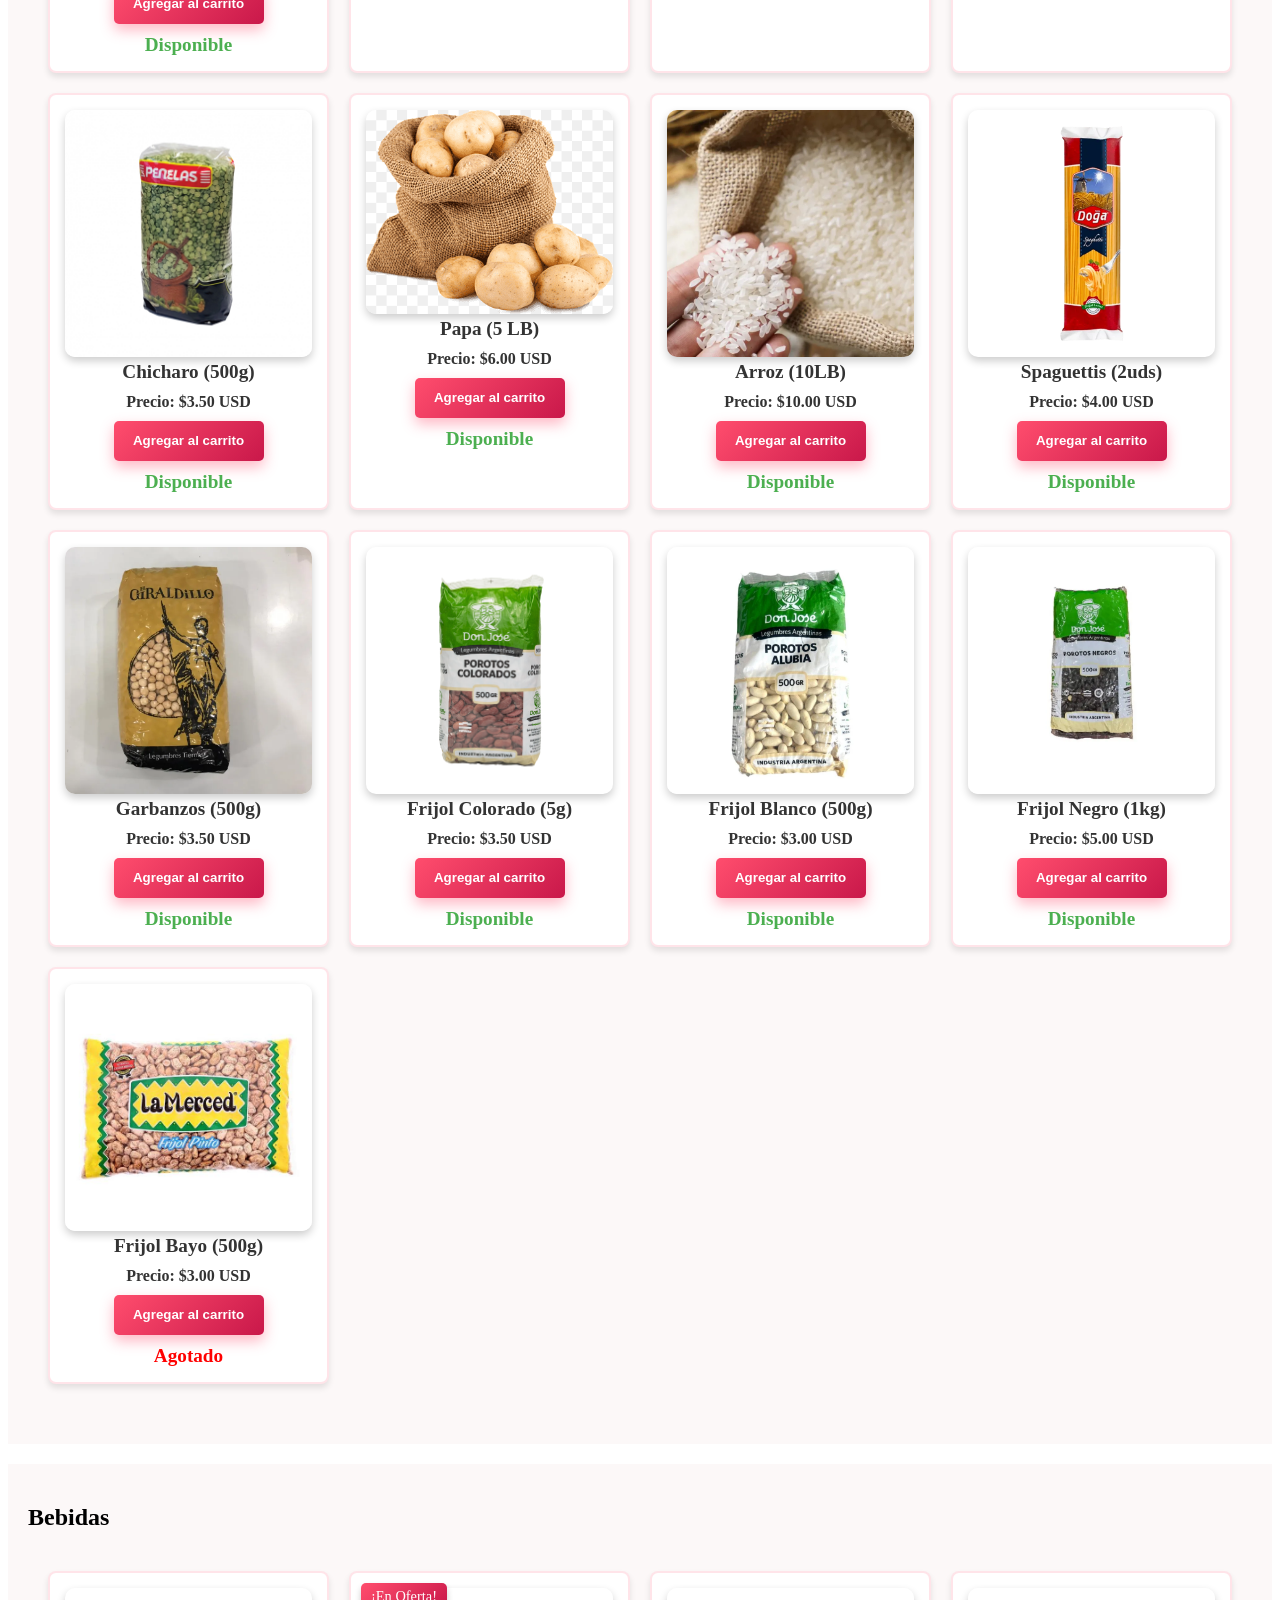
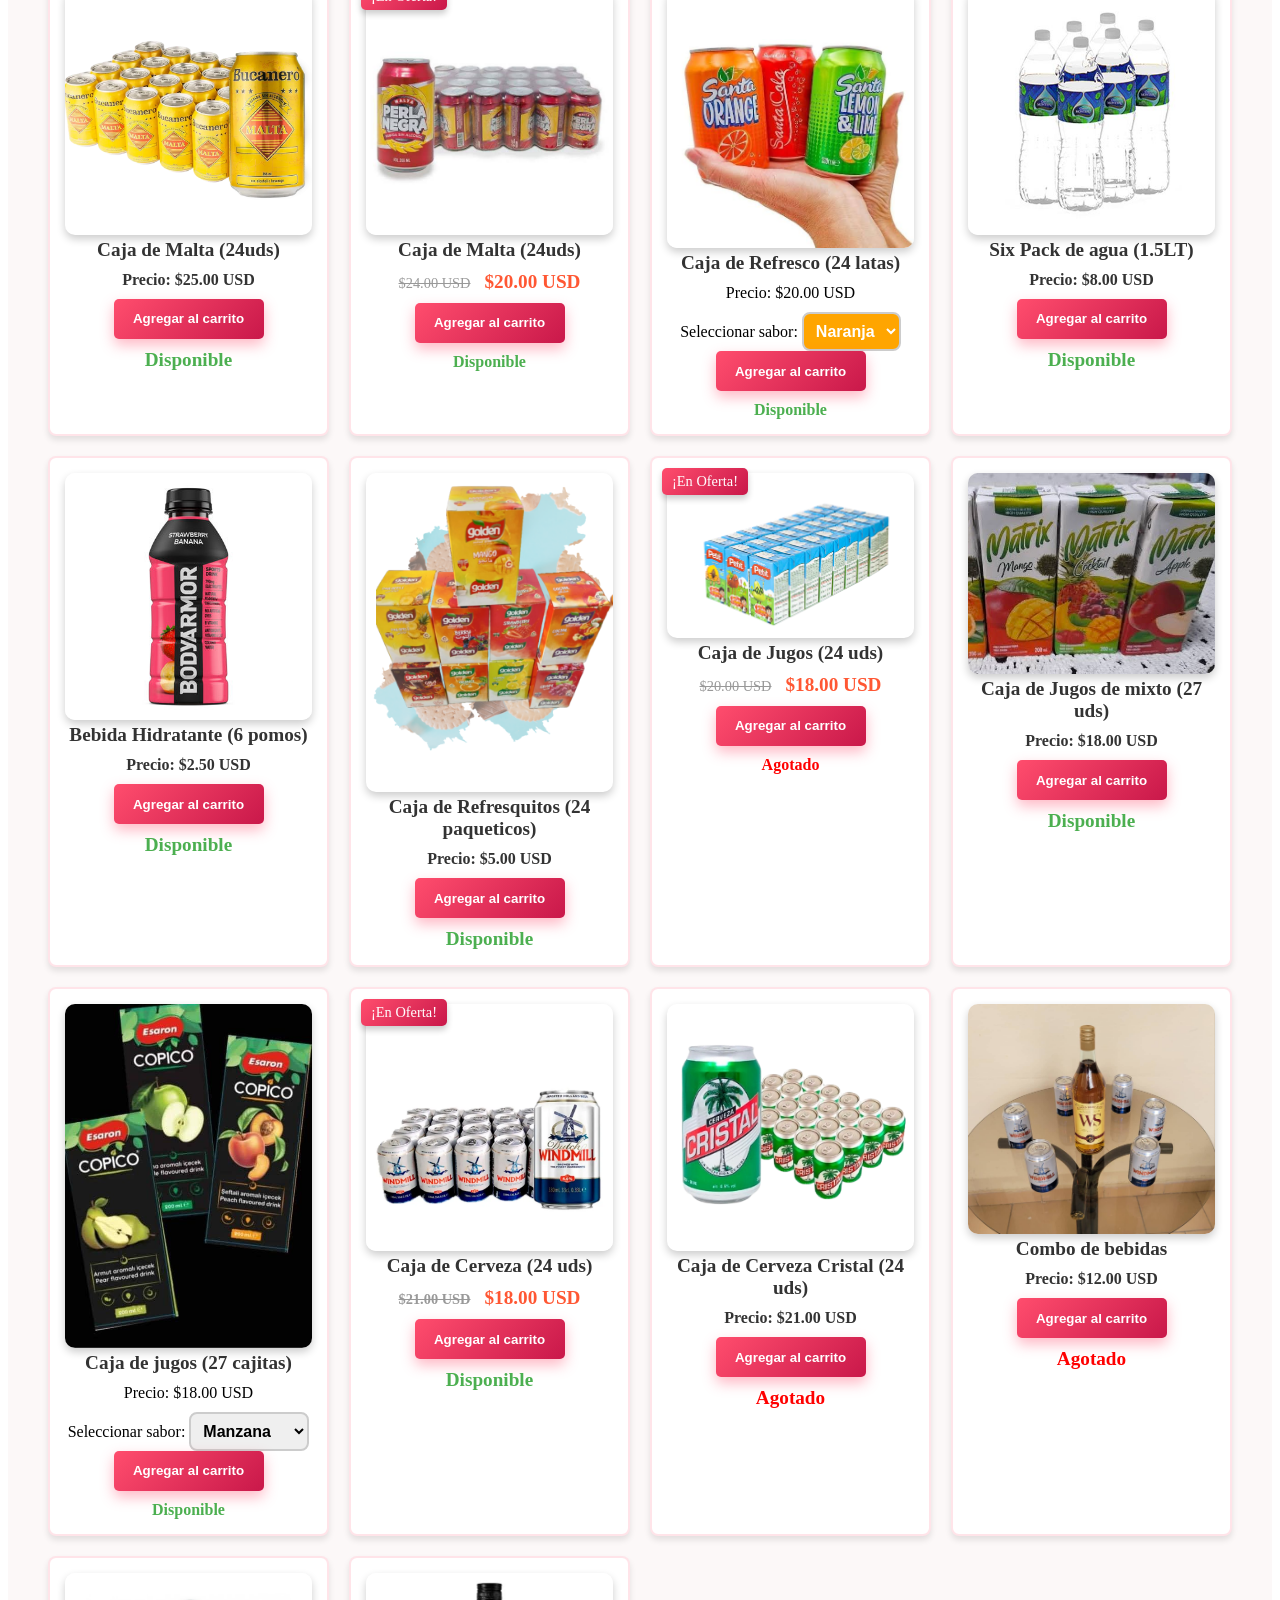
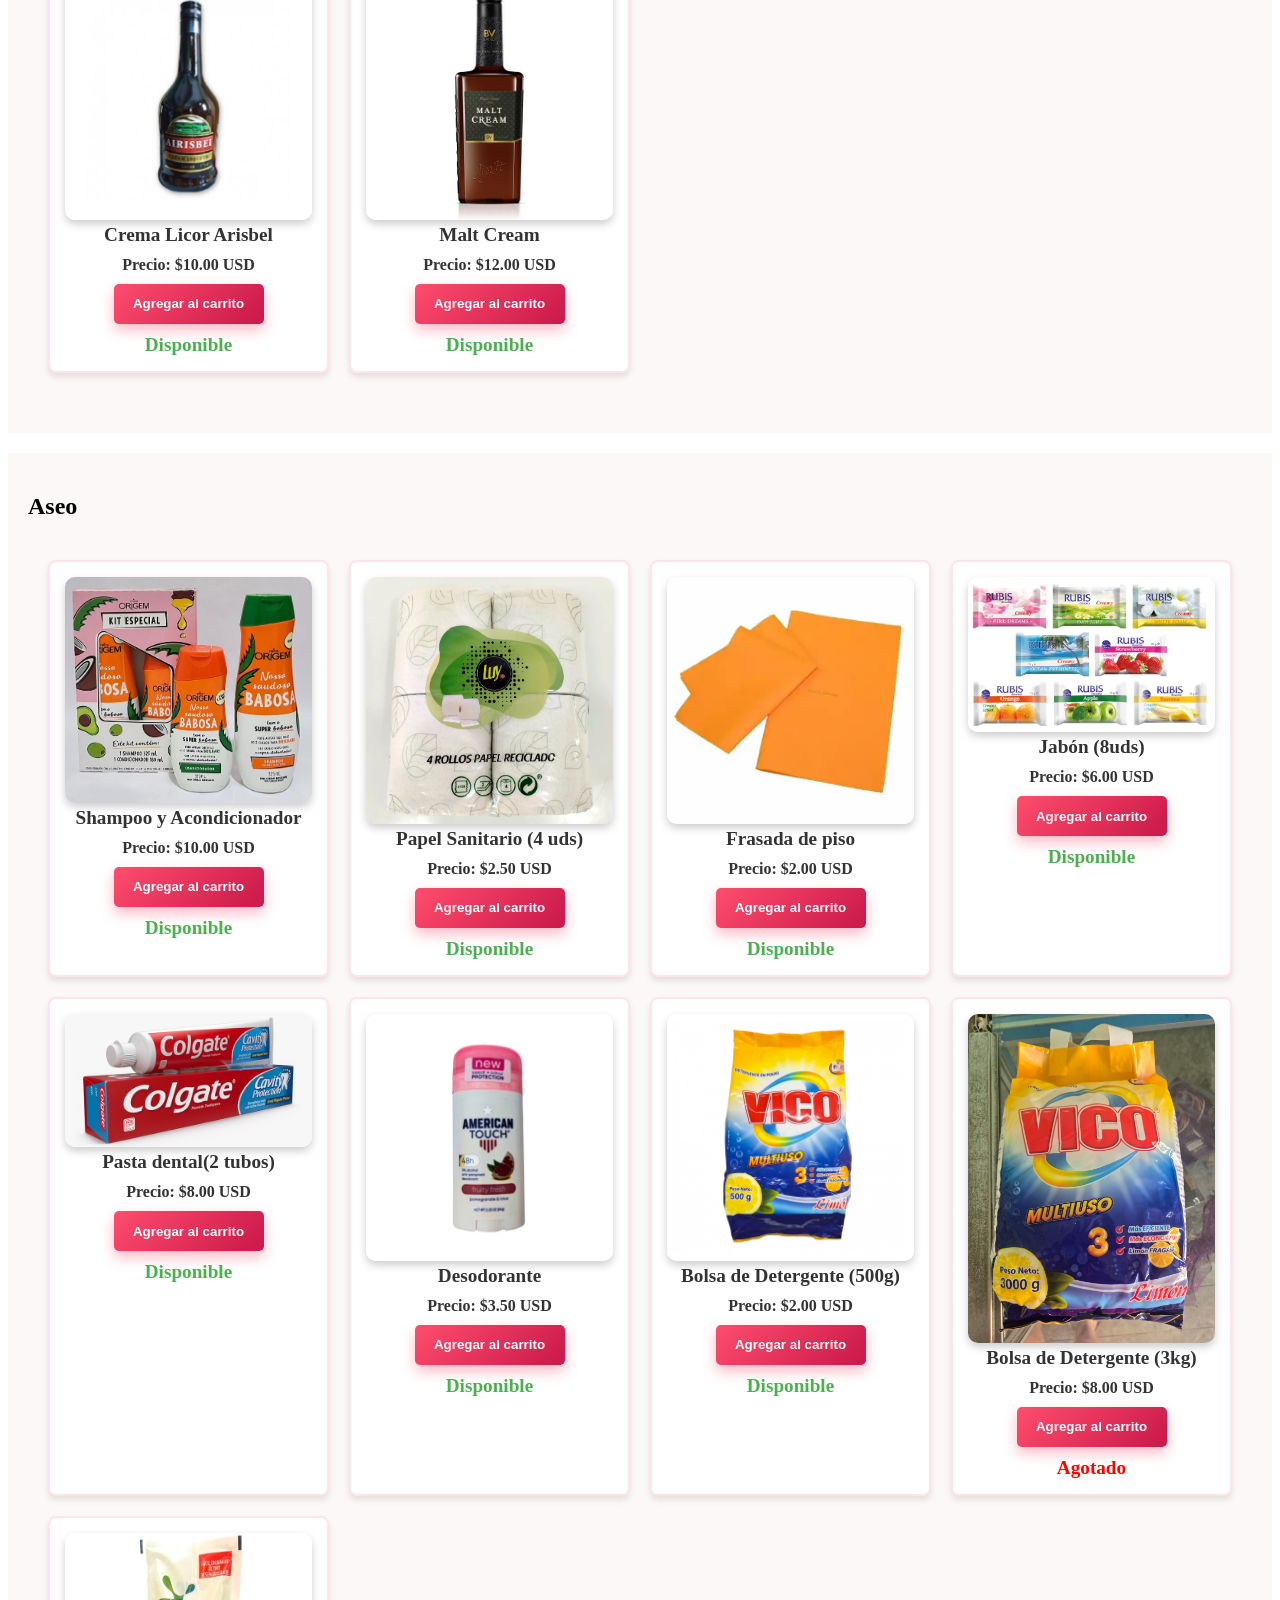
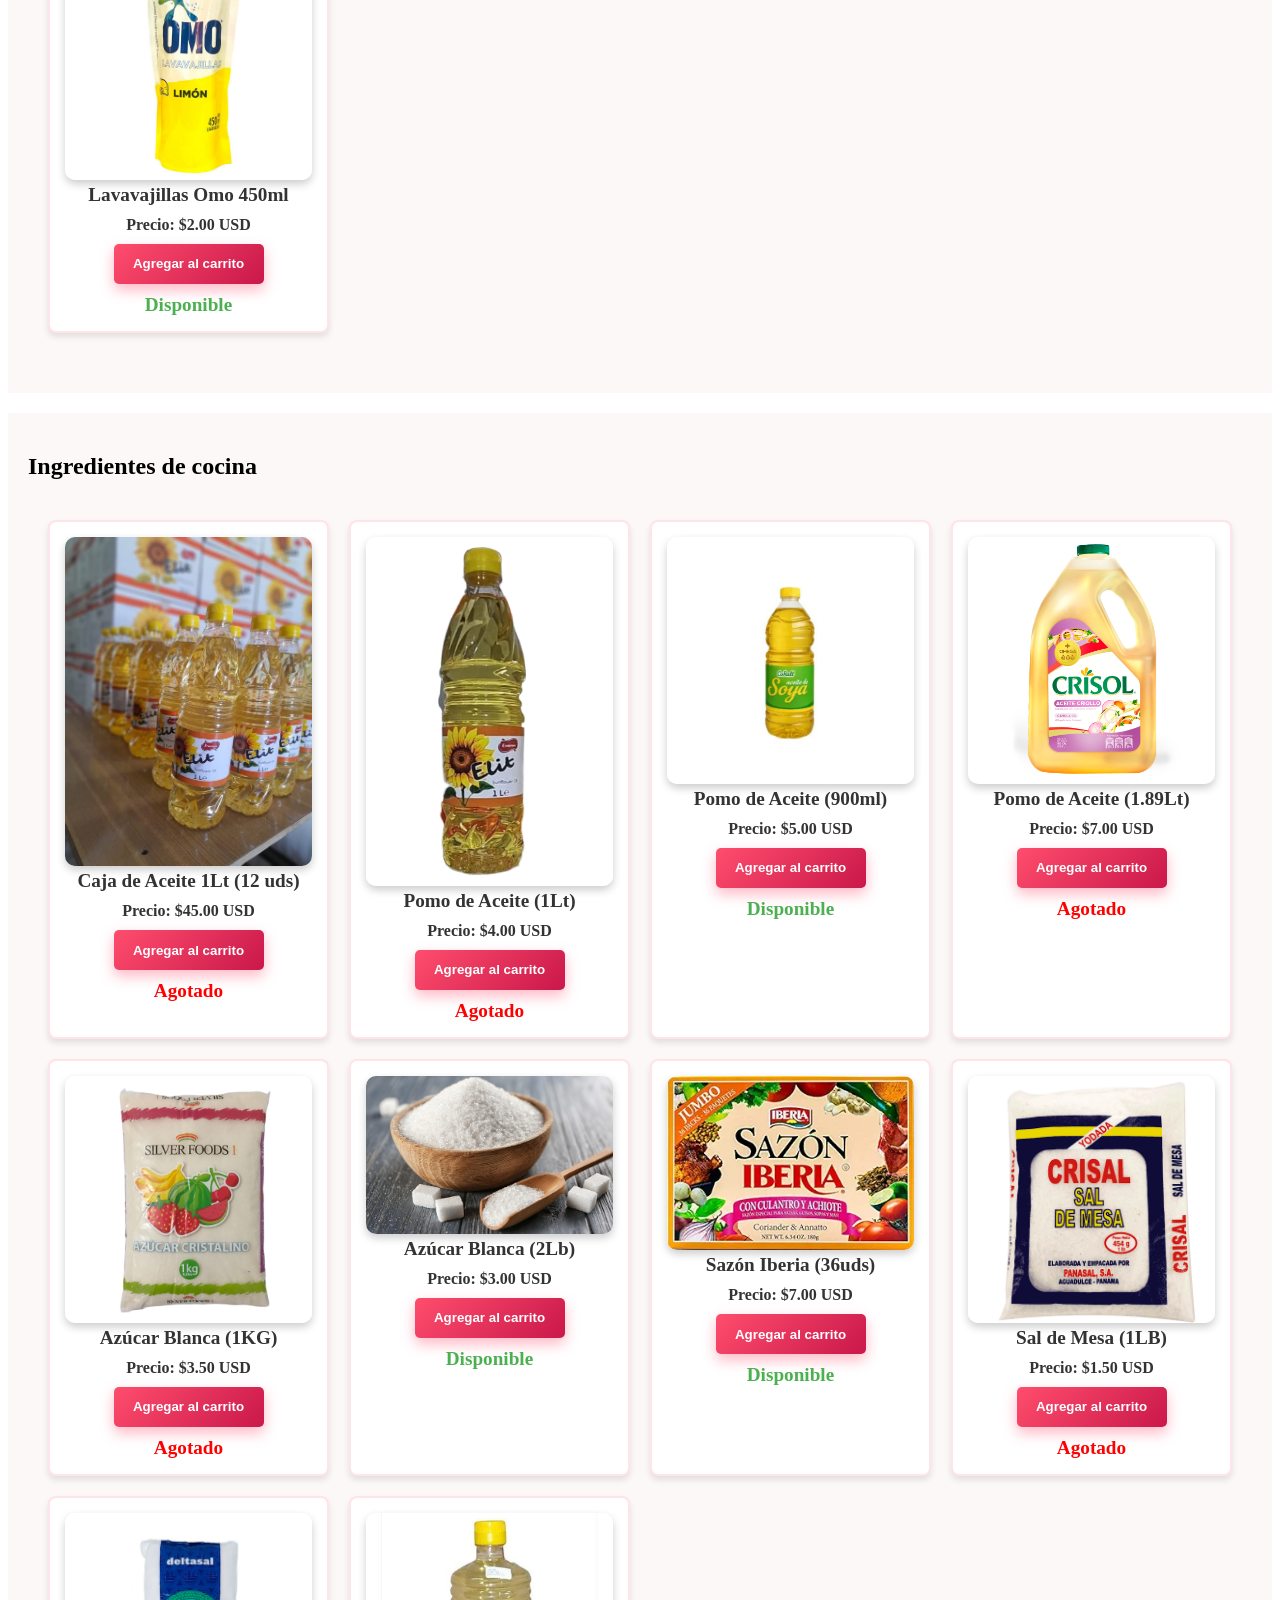
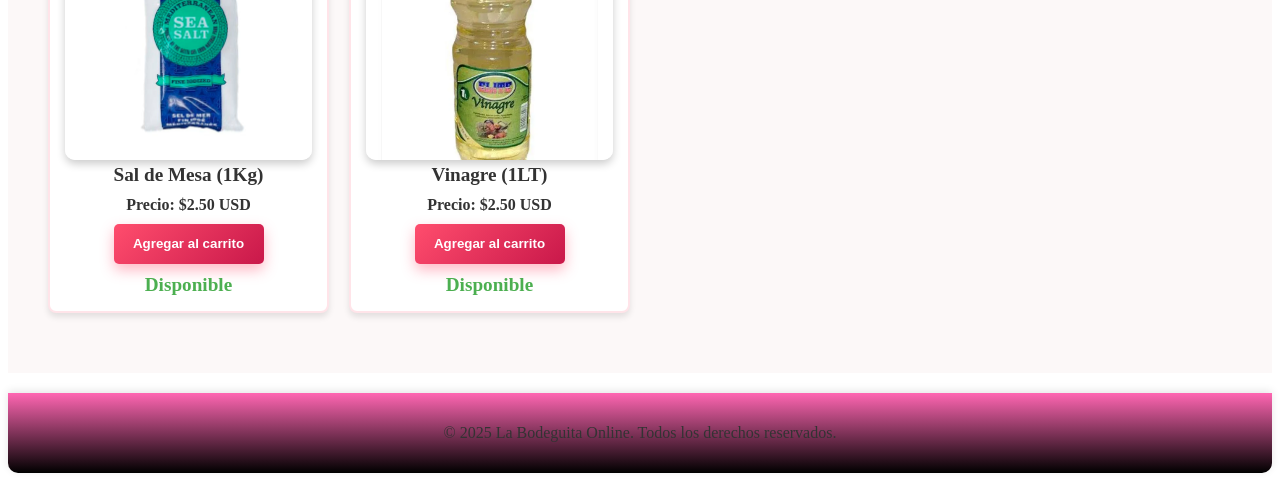
==== commit f22e3f41: "Actualizar La bodeguita.html" ====
--- a/La bodeguita.html
+++ b/La bodeguita.html
@@ -838,7 +838,7 @@
 
 <option value="3.99">3.99 libras</option>
 
-<option value="4.0">4.0 libras</option>
+
 <option value="5.25">5.25 libras</option>
 <option value="5.39">5.39 libras</option>
 
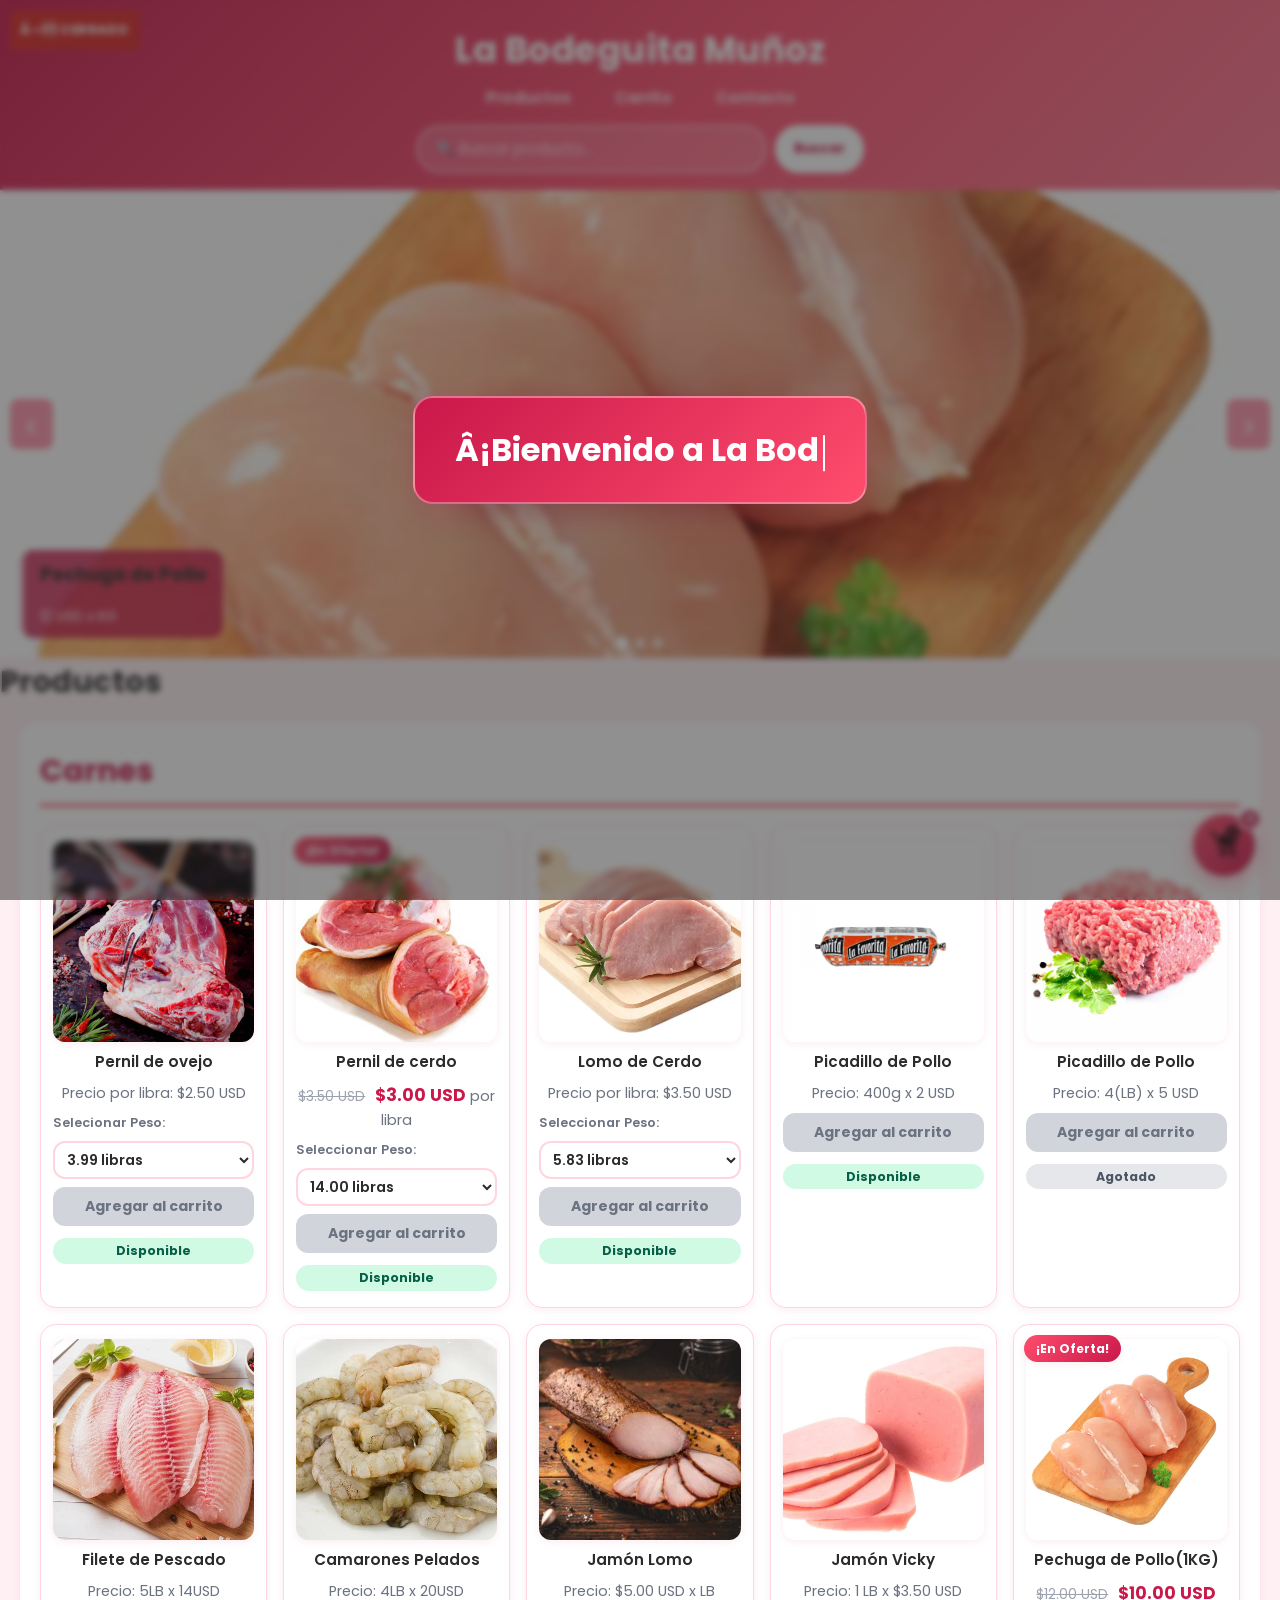
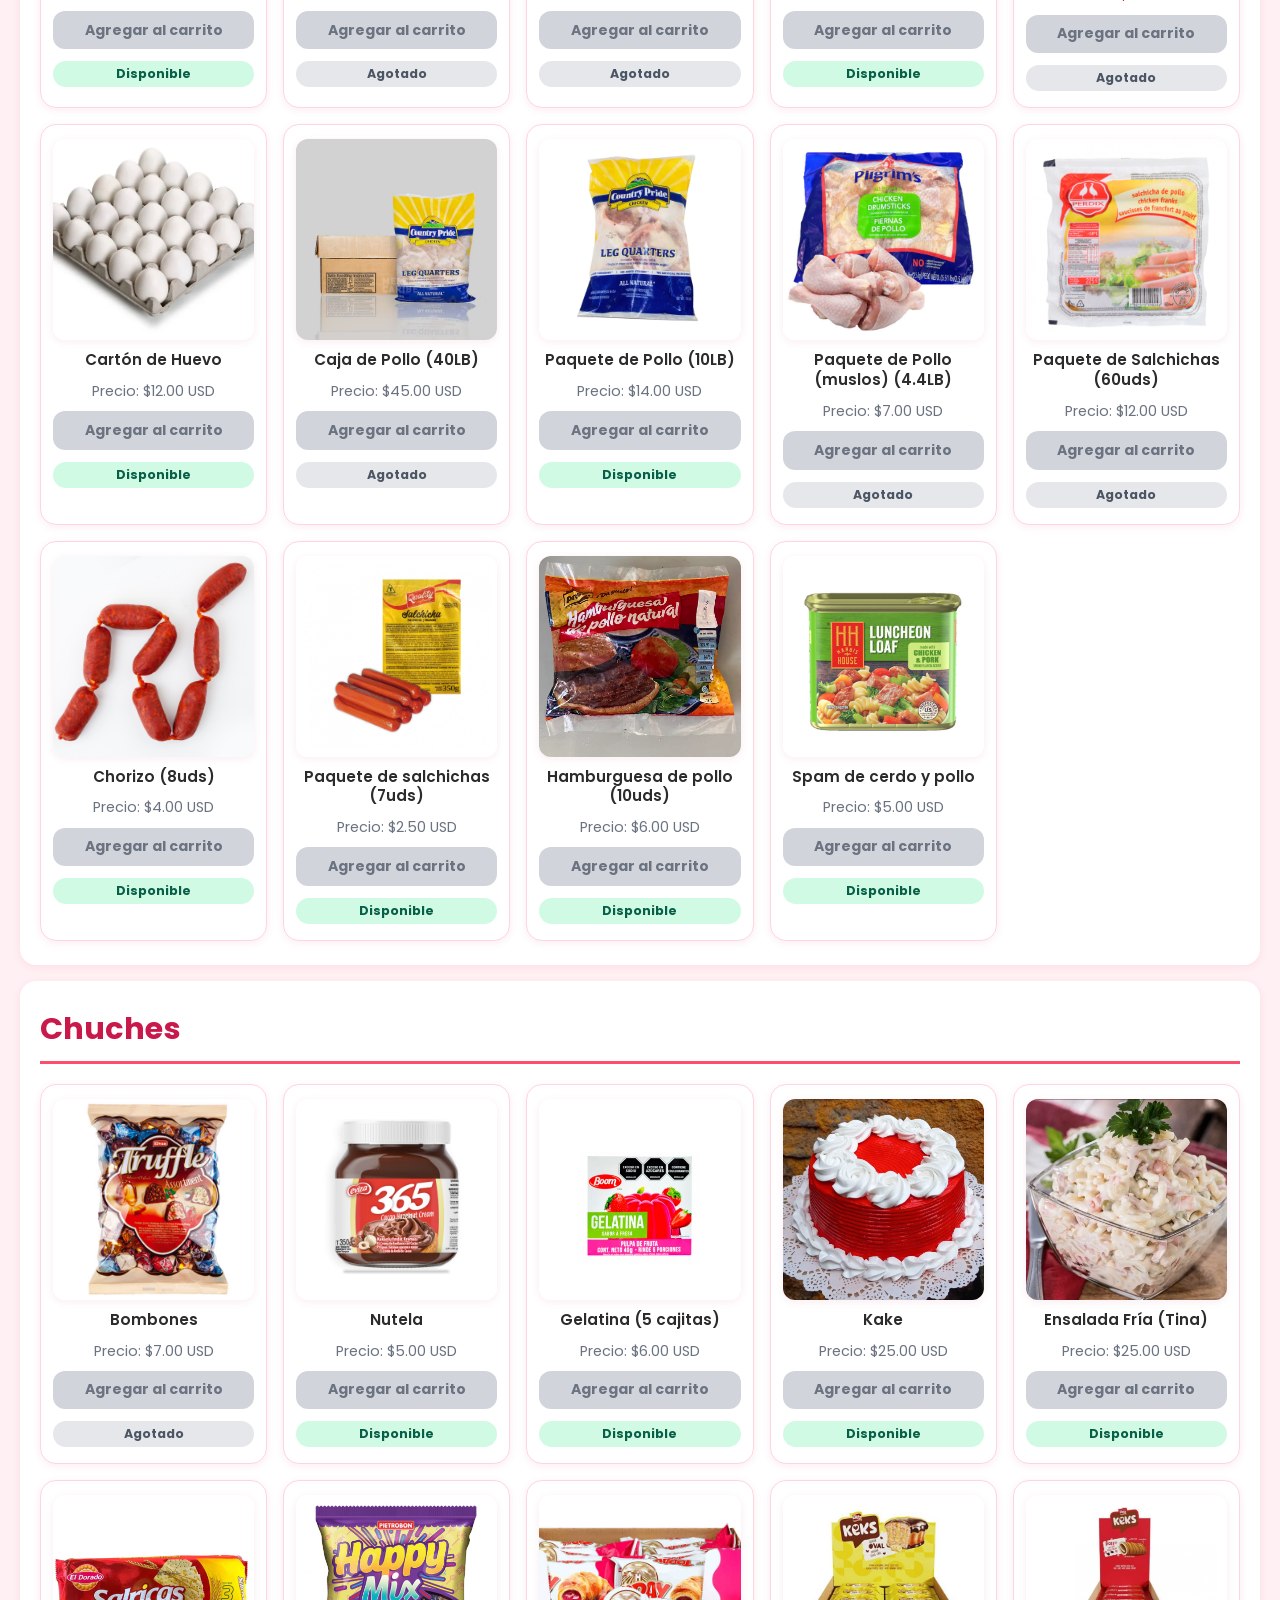
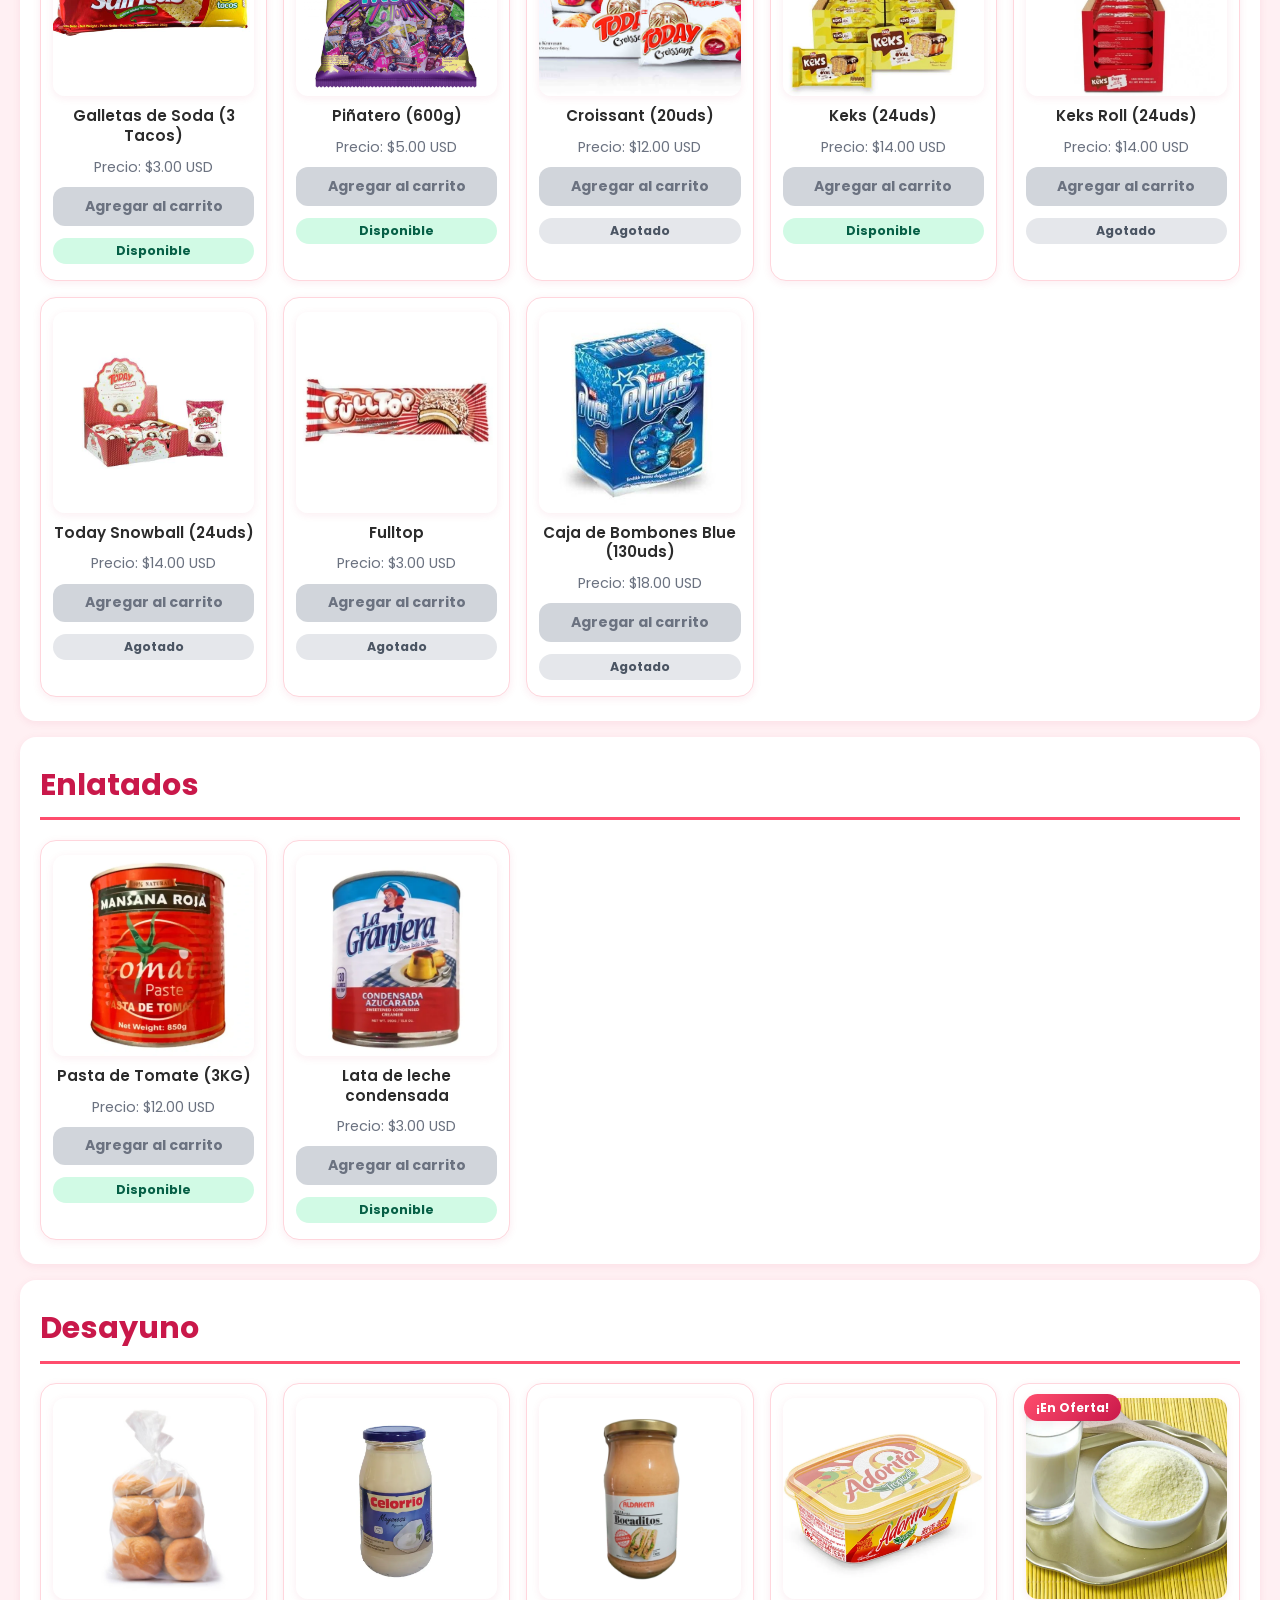
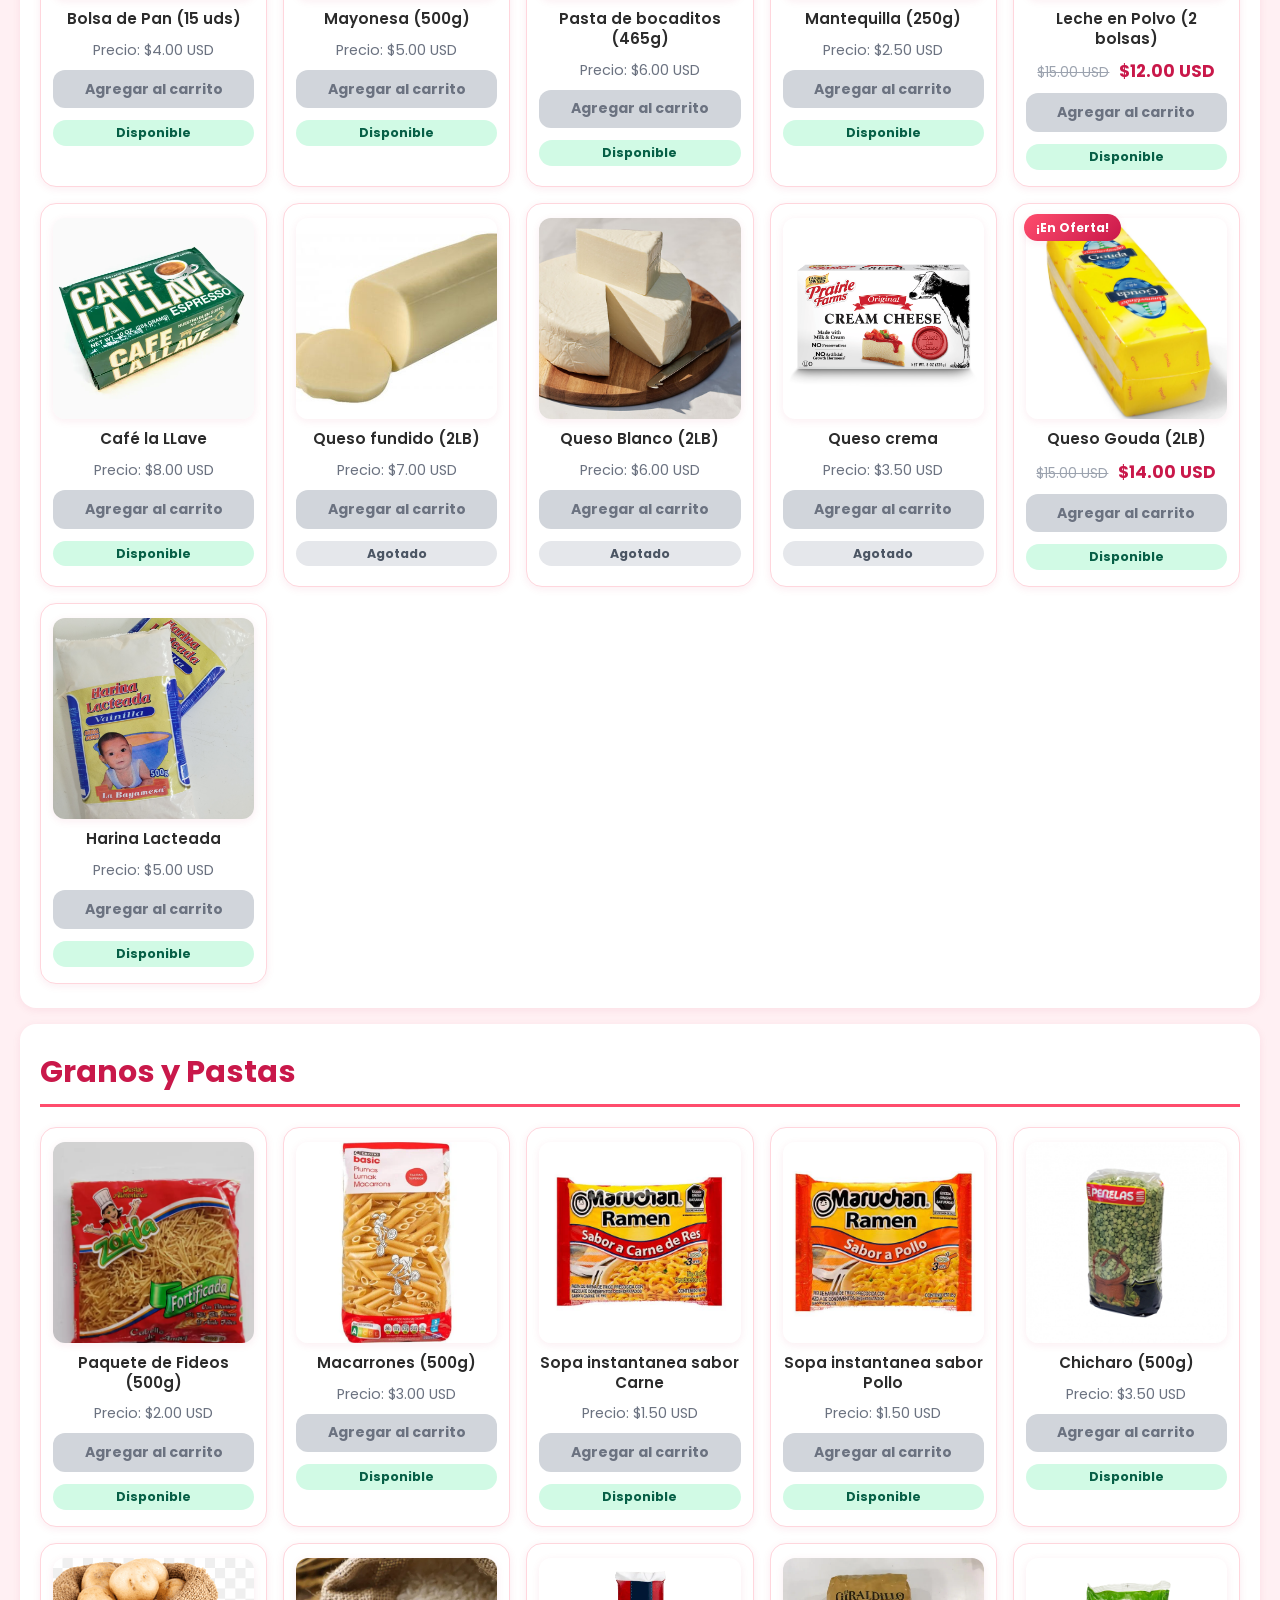
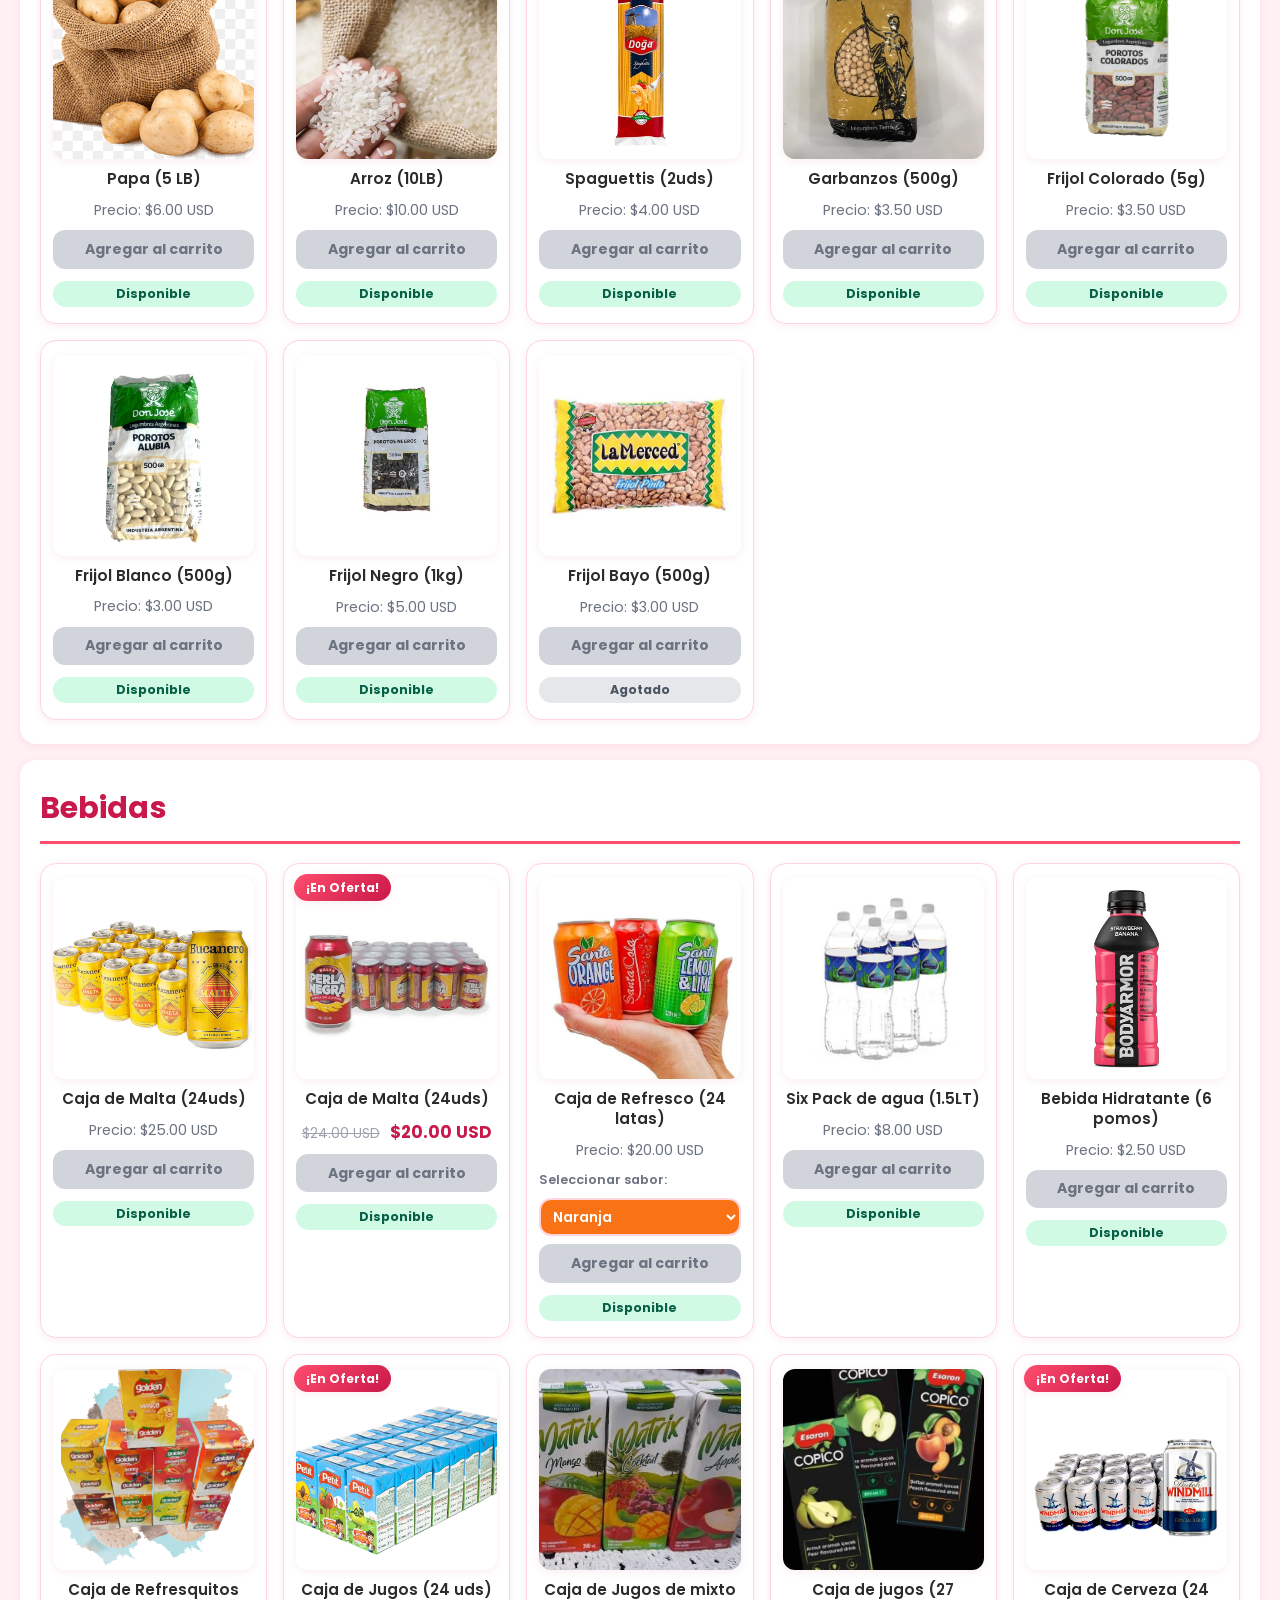
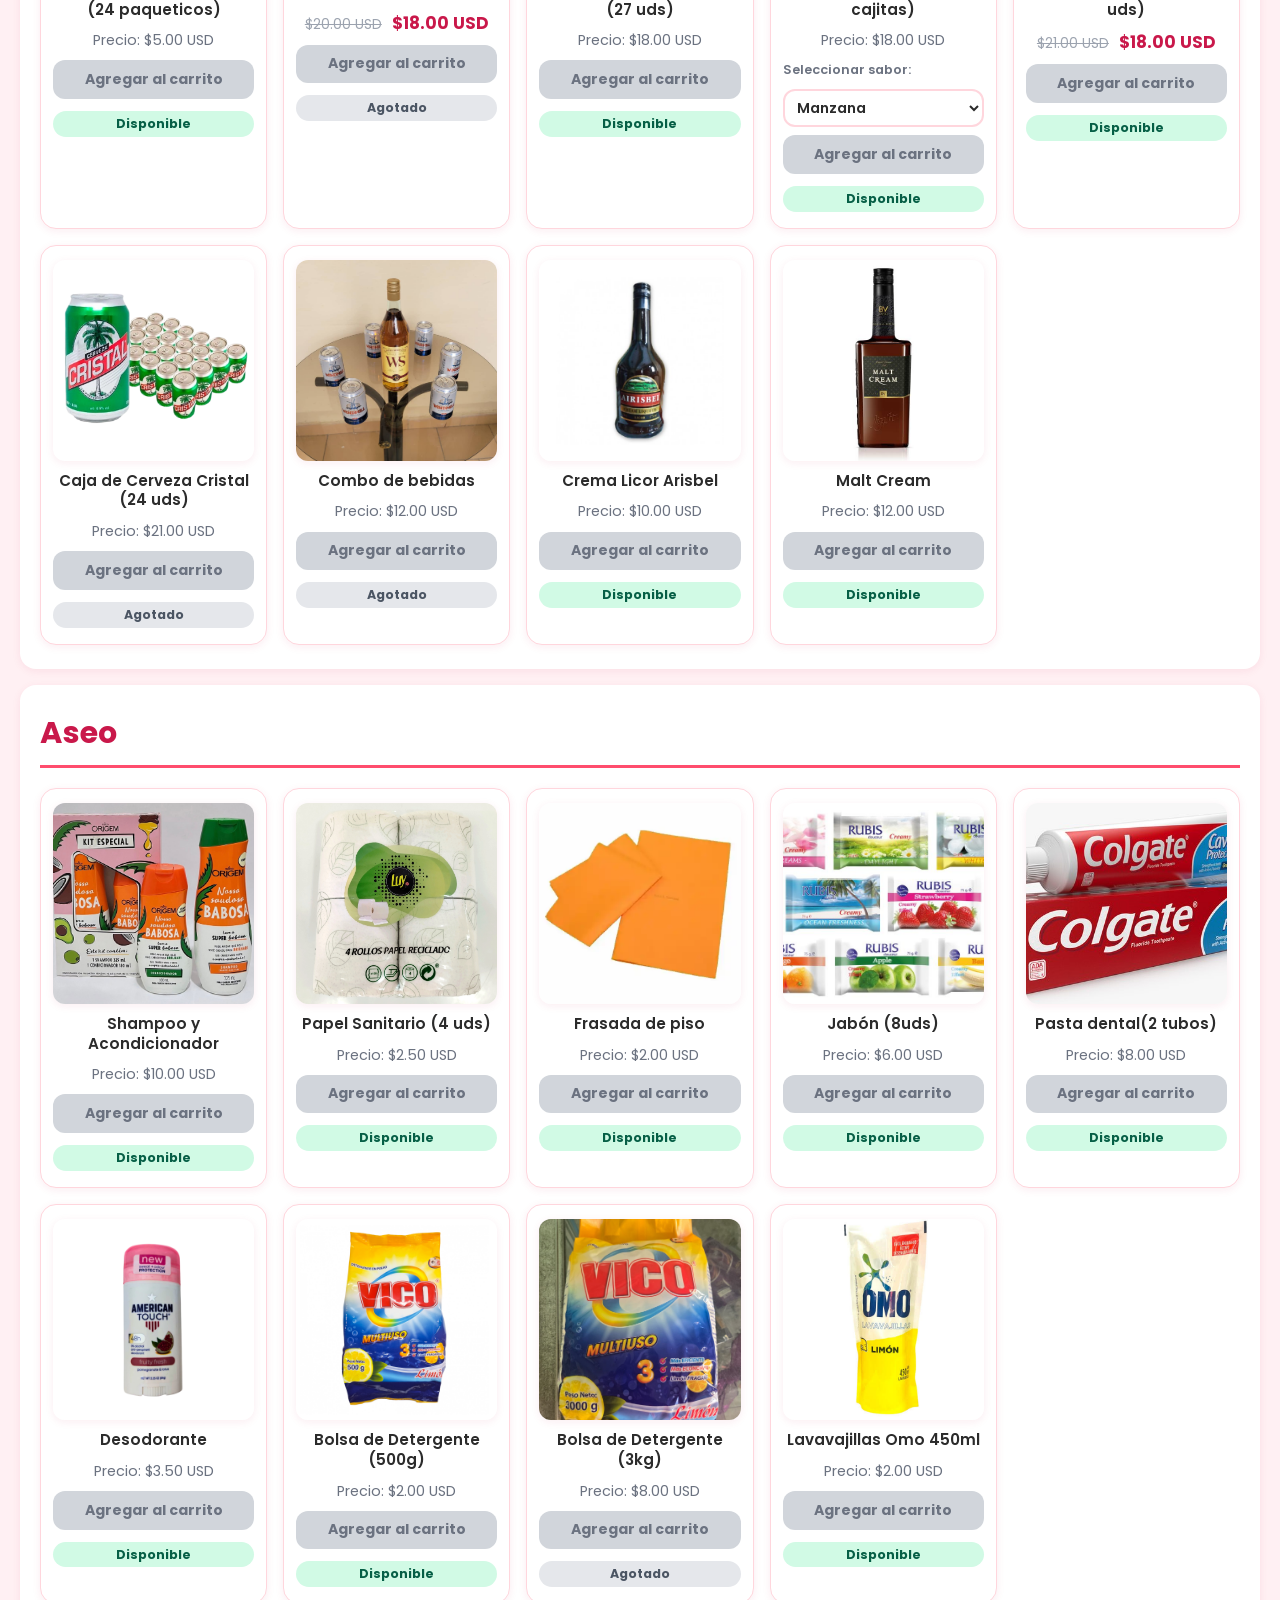
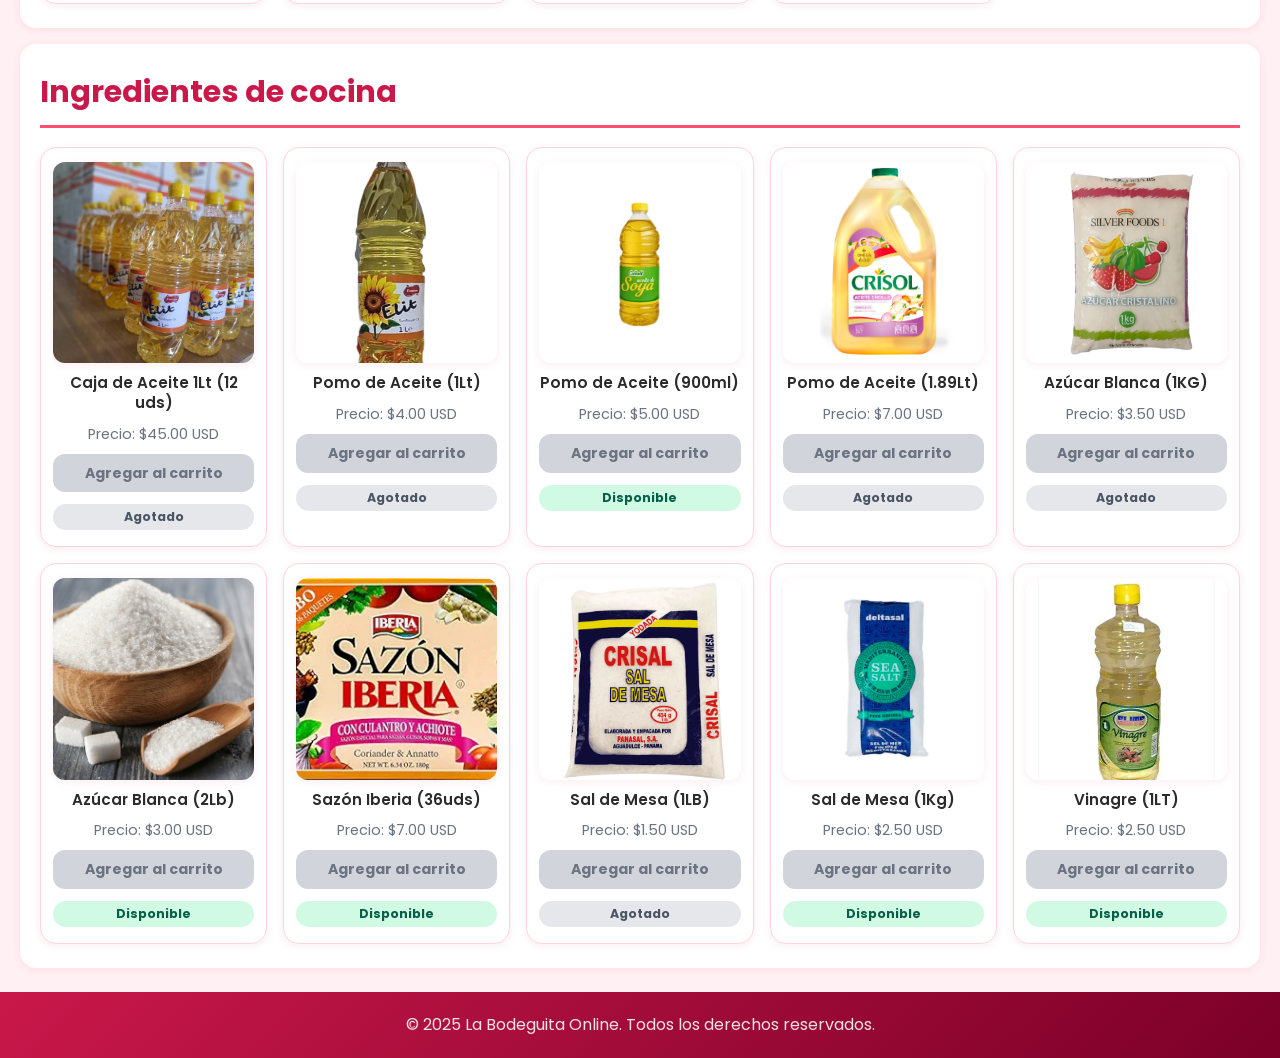
==== commit 43a6ec37: "Update La bodeguita.html" ====
--- a/La bodeguita.html
+++ b/La bodeguita.html
@@ -8,712 +8,463 @@
 
 
    <style>
-
-     :root{
-  /* base */
-  --ink:#2b2b2b;
-  --paper:#fff;
-
-  /* paleta San Valentín */
-  --love-1:#ff4d6d;   /* rosa intenso */
-  --love-2:#ff758f;   /* rosa suave */
-  --love-3:#c9184a;   /* rojo romántico */
-  --love-4:#fff0f3;   /* rosa muy claro */
-
-  --shadow:0 6px 14px rgba(0,0,0,.15);
-}
-
-/* fondo con copos de nieve */
-body{
-  background: var(--paper);
-  background-image:
-    radial-gradient(1200px 600px at -10% -10%, rgba(255,77,109,.15), transparent 60%),
-    radial-gradient(900px 500px at 110% 10%,  rgba(255,117,143,.12), transparent 60%),
-    radial-gradient(800px 400px at 50% 120%,  rgba(201,24,74,.10),  transparent 70%);
+/* ── Variables: paleta rosa/roja ── */
+:root {
+  --pink:           #ff4d6d;
+  --pink-light:     #ff758f;
+  --red-romantic:   #c9184a;
+  --bg-pink:        #fff0f3;
+  --white:          #fff;
+  --text:           #2b2b2b;
+  --text-muted:     #6b7280;
+  --border-pink:    #ffd6dd;
+  --shadow-sm:      0 2px 8px rgba(201,24,74,.08);
+  --shadow-md:      0 4px 16px rgba(201,24,74,.13);
+  --shadow-lg:      0 8px 30px rgba(201,24,74,.18);
+  --radius:         16px;
+  --radius-sm:      12px;
+  --transition:     .2s ease;
+}
+
+/* ── Reset y base ── */
+html { scroll-behavior: smooth; }
+*, *::before, *::after { box-sizing: border-box; margin: 0; padding: 0; }
+body {
+  font-family: 'Poppins', sans-serif;
+  background: var(--bg-pink);
+  color: var(--text);
   overflow-x: hidden;
-}
-
-/* header con degradado navideño */
-header{
-  background: linear-gradient(135deg, var(--love-1), var(--love-2), var(--love-3));
-  color:#fff;
-  padding:1.5rem 1rem;
-  text-align:center;
-  position:relative;
-  overflow:hidden;
-  box-shadow: 0 4px 14px rgba(255,77,109,.5);
-}
-
-/* botones con look navideño */
-.btn{
-  background: linear-gradient(135deg, var(--love-1), var(--love-3));
-  color:#fff; 
-  border:none; 
-  border-radius:14px;
-  padding:.6rem 1.2rem; 
-  font-weight:700; 
-  cursor:pointer;
-  transition:.25s transform, box-shadow .25s;
-  box-shadow: 0 6px 14px rgba(255,77,109,.4);
-}
-
-.btn:hover{ 
-  transform: scale(1.07);
-  box-shadow: 0 10px 20px rgba(201,24,74,.6);
-}
-
-/* etiqueta oferta versión navideña */
-.producto .etiqueta-oferta{
-  background: linear-gradient(135deg,#ff4d6d,#c9184a);
-  color:#fff;
-  font-size:.9rem;
-  padding:6px 12px;
-  border-radius:999px;
-  position:absolute;
-  top:10px;
-  left:10px;
-  z-index:10;
-  box-shadow:0 6px 14px rgba(255,77,109,.5);
-}
-/* barra flotante con espíritu navideño */
-.floating-bar a.active{
-  background: linear-gradient(135deg, var(--xmas-1), var(--xmas-2));
-  color:#fff;
-  transform: scale(1.1);
-  box-shadow: 0 4px 6px rgba(255,215,0,0.5);
-}
-
-/* borde navideño para productos */
-.producto{
-  border:2px solid rgba(255,77,109,.15);
-  border-radius: 18px;
-  box-shadow: var(--shadow);
-  background: #fff;
+  line-height: 1.6;
+}
+
+/* ── Header ── */
+header {
+  background: linear-gradient(135deg, #c9184a 0%, #ff4d6d 55%, #ff758f 100%);
+  color: var(--white);
+  padding: 1.4rem 1rem 1.1rem;
+  text-align: center;
   position: relative;
-  transition: transform .25s ease;
-}
-
-.producto:hover{
-  transform: translateY(-6px);
-}
-
-.love-banner{
-  margin:.75rem auto 0;
-  background: rgba(255,77,109,.15);
-  border:2px dashed rgba(201,24,74,.5);
-  color:#2b2b2b;
-  width:min(920px,92%);
-  padding:.8rem 1rem;
-  border-radius:18px;
-  font-weight:700;
-  text-align:center;
-  font-size:1.1rem;
-  box-shadow:0 6px 14px rgba(0,0,0,.08);
-  animation: pulseLove 2s infinite alternate;
-}
-
-@keyframes pulseLove{
-  0%{ box-shadow: 0 0 10px var(--love-1); }
-  100%{ box-shadow: 0 0 22px var(--love-3); }
-}
-
-@keyframes blinkBanner {
-  0% { box-shadow: 0 0 10px var(--xmas-3); }
-  100% { box-shadow: 0 0 20px var(--xmas-1); }
-}
-
-#hearts-container{
+  box-shadow: var(--shadow-md);
+}
+header h1 {
+  font-size: clamp(1.4rem, 4vw, 2.2rem);
+  font-weight: 700;
+  letter-spacing: .5px;
+  margin-bottom: .4rem;
+}
+
+/* ── Estado tienda ── */
+#estado-tienda {
+  position: absolute;
+  top: 12px;
+  left: 14px;
+  padding: 5px 14px;
+  border-radius: 999px;
+  font-weight: 700;
+  font-size: .8rem;
+  letter-spacing: .5px;
+  text-transform: uppercase;
+}
+
+/* ── Nav ── */
+nav ul { list-style: none; display: flex; justify-content: center; gap: 20px; flex-wrap: wrap; margin-top: .4rem; }
+nav ul li a {
+  color: rgba(255,255,255,.92);
+  text-decoration: none;
+  font-weight: 600;
+  font-size: .95rem;
+  padding: 4px 12px;
+  border-radius: 999px;
+  transition: var(--transition);
+}
+nav ul li a:hover { background: rgba(255,255,255,.22); color: var(--white); }
+
+/* ── Barra de búsqueda (glassmorphism) ── */
+.search-wrapper {
+  margin: .9rem auto 0;
+  display: flex;
+  justify-content: center;
+  gap: 8px;
+  max-width: 480px;
+  padding: 0 1rem;
+}
+#barra-busqueda {
+  flex: 1;
+  padding: .65rem 1.1rem;
+  border: 2px solid rgba(255,255,255,.45);
+  border-radius: 999px;
+  background: rgba(255,255,255,.18);
+  backdrop-filter: blur(6px);
+  color: var(--white);
+  font-family: 'Poppins', sans-serif;
+  font-size: .95rem;
+  outline: none;
+  transition: var(--transition);
+}
+#barra-busqueda::placeholder { color: rgba(255,255,255,.75); }
+#barra-busqueda:focus { border-color: var(--white); background: rgba(255,255,255,.28); }
+#boton-buscar {
+  padding: .65rem 1.2rem;
+  background: var(--white);
+  color: var(--red-romantic);
+  border: none;
+  border-radius: 999px;
+  font-weight: 700;
+  cursor: pointer;
+  font-family: 'Poppins', sans-serif;
+  transition: var(--transition);
+}
+#boton-buscar:hover { background: var(--bg-pink); transform: scale(1.04); }
+
+#mensaje-no-encontrado {
+  display: none;
+  color: var(--red-romantic);
+  text-align: center;
+  font-weight: 600;
+  padding: .5rem;
+  margin-top: .5rem;
+}
+
+/* ── Barra flotante ── */
+.floating-bar {
   position: fixed;
-  inset: 0;
-  pointer-events: none;
-  overflow: hidden;
-  z-index: 999;
-}
-
-.heart{
-  position: absolute;
-  bottom: -30px;
-  font-size: clamp(18px, 2.5vw, 32px);
-  animation: floatHeart linear infinite;
-  opacity: 0.85;
-  filter: drop-shadow(0 4px 6px rgba(255,77,109,.4));
-}
-
-@keyframes floatHeart{
-  0%{
-    transform: translateY(0) scale(1);
-    opacity: 0.9;
-  }
-  100%{
-    transform: translateY(-110vh) scale(1.5);
-    opacity: 0;
-  }
-}
-
-.heart{
-  position: fixed;
-  bottom: -20px;
-  font-size: 22px;
-  animation: floatHeart linear infinite;
-  color: #ff4d6d;
-  opacity: .8;
-  pointer-events: none;
-}
-
-@keyframes floatHeart{
-  0%{ transform: translateY(0) scale(1); opacity:.9; }
-  100%{ transform: translateY(-110vh) scale(1.4); opacity:0; }
-}
-        nav ul {
-            list-style: none;
-            padding: 0;
-            margin: 0;
-            display: flex;
-            justify-content: center;
-            gap: 15px;
-        }
-        nav ul li {
-            display: inline;
-        }
-        nav ul li a {
-            color: white;
-            text-decoration: none;
-            font-weight: bold;
-        }
-        .hero {
-            text-align: center;
-            padding: 2rem 1rem;
-            background-color: #e8f5e9;
-        }
-        .hero h1 {
-            margin: 0;
-            font-size: 2.5rem;
-        }
-        .hero p {
-            font-size: 1.2rem;
-        }
-        .hero .btn {
-            background-color: #FF66B2;
-            color: white;
-            padding: 0.5rem 1rem;
-            border: none;
-            border-radius: 5px;
-            cursor: pointer;
-            font-weight: bold;
-        }
-        .hero .btn:hover {
-            background-color: #FF66B2;
-        }
-        .productos {
-            max-width: 1200px;
-            margin: 20px auto;
-            padding: 20px;
-            display: grid;
-            grid-template-columns: repeat(auto-fill, minmax(250px, 1fr));
-            gap: 20px;
-            
-        }
-        @media (max-width: 600px) {
-            .productos {
-                grid-template-columns: repeat(2, 1fr);
-            }
-        }
-
-
-        
-
-
-        .producto {
-            background: white;
-            padding: 15px;
-            border-radius: 8px;
-            box-shadow: 0 4px 6px rgba(0, 0, 0, 0.1);
-            text-align: center;
-        }
-        .producto img {
-    max-width: 100%; /* Asegura que las imágenes no excedan su contenedor */
-    height: auto; /* Mantiene la proporción de las imágenes */
-    border-radius: 10px; /* Bordes redondeados */
-    box-shadow: 0 4px 8px rgba(0, 0, 0, 0.2); /* Sombra para dar profundidad */
-    transition: transform 0.3s ease, box-shadow 0.3s ease; /* Transiciones suaves */
-}
-
-/* Animación al pasar el cursor */
-.producto img:hover {
-    transform: scale(1.05); /* Aumenta ligeramente el tamaño */
-    box-shadow: 0 6px 12px rgba(0, 0, 0, 0.3); /* Intensifica la sombra */
-}
-        .producto h3 {
-            margin: 0;
-            font-size: 1.2rem;
-            color: #333;
-        }
-        .producto p {
-            font-size: 1rem;
-            margin: 10px 0;
-        }
-        .producto .btn {
-    background-color: #FF66B2;
-    color: white;
-    padding: 0.5rem 1rem;
-    border: none;
-    border-radius: 5px;
-    cursor: pointer;
-    font-weight: bold;
-    width: 100%; /* Ocupa todo el ancho disponible */
-    max-width: 150px; /* Ancho máximo */
-    height: 40px; /* Altura fija para los botones */
-    margin-top: auto; /* Empuja el botón hacia abajo */
-    transition: background-color 0.3s ease, transform 0.2s ease;
-}
-        .producto .btn:hover {
-            background-color: #FF66B2;
-        }
-        .producto .btn[disabled] {
-            background-color: #ccc;
-            cursor: not-allowed;
-        }
-        .notificacion-agotado {
-            display: none;
-            position: fixed;
-            top: 50%;
-            left: 50%;
-            transform: translate(-50%, -50%);
-            background-color: #ff0000;
-            color: white;
-            padding: 1rem;
-            border-radius: 8px;
-            box-shadow: 0 4px 6px rgba(0, 0, 0, 0.2);
-            z-index: 1000;
-            font-weight: bold;
-            text-align: center;
-        }
-        .footer {
-            background-color: #4CAF50;
-            color: white;
-            text-align: center;
-            padding: 1rem;
-            margin-top: 20px;
-        }
-        .etiqueta-disponibilidad {
-            display: block;
-            margin-top: 10px;
-            font-weight: bold;
-            bottom: 70px; /* Asegura que siempre esté a la misma altura */
-        }
-        .etiqueta-disponibilidad.disponible {
-            color: #4CAF50;
-        }
-        .etiqueta-disponibilidad.agotado {
-            color: #ff0000;
-        }
-        #boton-flotante {
-            position: fixed;
-            bottom: 20px;
-            right: 20px;
-            background: linear-gradient(to bottom, #FF66B2, #000000); /* Degradado de rosado a negro en el fondo */
-            color: white;
-            border-radius: 25%;
-            width: 60px;
-            height: 60px;
-            display: flex;
-            align-items: center;
-            justify-content: center;
-            box-shadow: 0 4px 8px rgba(0, 0, 0, 0.2);
-            cursor: pointer;
-        }
-        #boton-flotante img {
-            width: 40px;
-            height: 40px;
-        }
-        #boton-flotante span {
-            position: absolute;
-            top: 10px;
-            right: 10px;
-            background-color: red;
-            color: white;
-            font-size: 0.8rem;
-            font-weight: bold;
-            width: 20px;
-            height: 20px;
-            display: flex;
-            align-items: center;
-            justify-content: center;
-            border-radius: 50%;
-        }
-   #contador {
-    position: absolute;
-    top: -10px;
-    right: -10px;
-    background-color: red;
-    color: white;
-    border-radius: 50%;
-    padding: 5px 10px;
-    font-size: 1rem;
-    font-weight: bold;
-    animation: bounce 0.5s infinite alternate;
-}
-
-   .img1{
-    text-align: right;
-   position: static;
-    top: 40px;
-    left: 50spx;
-    right: 25xp;
-    bottom: 0px;
-
-}
-/* Bienvenida con máquina de escribir */
-.type-welcome{
+  top: -80px;
+  left: 0;
+  width: 100%;
+  display: flex;
+  align-items: center;
+  gap: 8px;
+  background: rgba(255,255,255,.96);
+  backdrop-filter: blur(8px);
+  padding: .6rem 1rem;
+  border-bottom: 2px solid var(--border-pink);
+  box-shadow: var(--shadow-md);
+  z-index: 900;
+  overflow-x: auto;
+  white-space: nowrap;
+  cursor: grab;
+  transition: top .3s ease;
+  scrollbar-width: none;
+}
+.floating-bar::-webkit-scrollbar { display: none; }
+.floating-bar.visible { top: 0; }
+.floating-bar.grabbing { cursor: grabbing; }
+.floating-bar a {
+  font-size: .88rem;
+  font-weight: 600;
+  color: var(--text-muted);
+  text-decoration: none;
+  padding: .45rem 1rem;
+  border-radius: 999px;
+  transition: var(--transition);
+  border: 2px solid transparent;
+  flex-shrink: 0;
+}
+.floating-bar a:hover { background: var(--bg-pink); color: var(--red-romantic); border-color: var(--border-pink); }
+.floating-bar a.active { background: var(--pink); color: var(--white); border-color: var(--pink); }
+
+/* ── Typewriter overlay ── */
+.type-welcome {
   position: fixed;
   inset: 0;
   display: grid;
   place-items: center;
   z-index: 1200;
   pointer-events: none;
-  background: radial-gradient( circle at 50% 40%, rgba(255,102,178,.15), rgba(0,0,0,.65) );
-  backdrop-filter: blur(2px);
-}
-.type-card{
-  background: linear-gradient(135deg,#FF66B2 0%, #111 100%);
-  color: #fff;
-  border-radius: 16px;
-  padding: clamp(16px,3vw,28px) clamp(20px,4vw,36px);
-  box-shadow: 0 10px 30px rgba(0,0,0,.35);
-  font-family: 'Poppins', sans-serif;
-  font-weight: 600;
-  font-size: clamp(20px, 3.5vw, 34px);
-  line-height: 1.2;
+  background: rgba(43,43,43,.52);
+  backdrop-filter: blur(3px);
+}
+.type-card {
+  background: linear-gradient(135deg, var(--red-romantic), var(--pink));
+  color: var(--white);
+  border-radius: 20px;
+  padding: clamp(14px,3vw,26px) clamp(20px,5vw,40px);
+  box-shadow: var(--shadow-lg);
+  font-weight: 700;
+  font-size: clamp(1.2rem,3.5vw,2rem);
   display: inline-flex;
   align-items: center;
   gap: .25rem;
-}
-.type-card .caret{
+  border: 2px solid rgba(255,255,255,.35);
+}
+.type-card .caret {
   width: 2px;
   height: 1.1em;
   display: inline-block;
-  background: #fff;
+  background: var(--white);
   animation: caretBlink .6s step-end infinite;
   transform: translateY(.1em);
 }
-@keyframes caretBlink{ 50%{ opacity: 0; } }
-
-.type-welcome.hide{
-  opacity: 0;
-  transition: opacity .35s ease;
-}
-
-
-
-
-        #barra-busqueda {
-    padding: 0.8rem;
-    width: 80%;
-    max-width: 400px;
-    border: 2px solid #4CAF50; /* Borde de color verde */
-    border-radius: 50px; /* Bordes redondeados */
-    background-color: #ffffff;
-    font-size: 1rem;
-    color: #333;
-    transition: all 0.3s ease; /* Efecto suave para los cambios */
-    box-shadow: 0 4px 8px rgba(0, 0, 0, 0.1); /* Sombra suave */
-    outline: none; /* Elimina el contorno por defecto */
-}
-
-#barra-busqueda:focus {
-    border-color: #388e3c; /* Cambia el color del borde al enfocar */
-    box-shadow: 0 0 10px rgba(56, 142, 60, 0.5); /* Resalta el campo con sombra verde */
-}
-
-#barra-busqueda::placeholder {
-    color: #888; /* Color de texto del placeholder */
-    font-style: italic;
-}
-
-
+@keyframes caretBlink { 50% { opacity: 0; } }
+.type-welcome.hide { opacity: 0; transition: opacity .35s ease; }
+
+/* ── Carrusel ── */
+.carousel-container { width: 100%; overflow: hidden; position: relative; }
+.carousel-track { display: flex; transition: transform .5s ease-in-out; }
+.carousel-slide { min-width: 100%; height: 52vh; display: flex; justify-content: center; align-items: center; position: relative; }
+.carousel-slide img { width: 100%; height: 100%; object-fit: cover; }
+.product-info {
+  position: absolute;
+  bottom: 20px;
+  left: 20px;
+  background: rgba(201,24,74,.82);
+  color: var(--white);
+  padding: 10px 16px;
+  border-radius: var(--radius-sm);
+  border-left: 4px solid rgba(255,255,255,.6);
+}
+.product-info h2 { font-size: 1.15rem; font-weight: 700; }
+.product-info p { font-size: .9rem; opacity: .92; }
+.carousel-button {
+  position: absolute;
+  top: 50%;
+  transform: translateY(-50%);
+  background: rgba(255,77,109,.6);
+  color: var(--white);
+  border: none;
+  font-size: 2rem;
+  padding: .4rem 1rem;
+  cursor: pointer;
+  z-index: 10;
+  border-radius: 8px;
+  transition: var(--transition);
+}
+.carousel-button:hover { background: rgba(201,24,74,.85); }
+.carousel-button.prev { left: 10px; }
+.carousel-button.next { right: 10px; }
+.carousel-indicators {
+  position: absolute;
+  bottom: 10px;
+  left: 50%;
+  transform: translateX(-50%);
+  display: flex;
+  gap: 8px;
+}
+.carousel-indicators button {
+  width: 10px;
+  height: 10px;
+  background: rgba(255,255,255,.6);
+  border: none;
+  border-radius: 50%;
+  cursor: pointer;
+  transition: var(--transition);
+}
+.carousel-indicators button.active { background: var(--white); transform: scale(1.25); }
+
+/* ── Tipografía ── */
+h2 {
+  font-size: clamp(1.3rem, 3vw, 1.9rem);
+  font-weight: 700;
+  color: var(--text);
+  margin-bottom: 1rem;
+}
+.section > h2 {
+  display: flex;
+  align-items: center;
+  gap: .5rem;
+  padding-bottom: .5rem;
+  border-bottom: 3px solid var(--pink);
+  margin-bottom: 1.2rem;
+  color: var(--red-romantic);
+}
+
+/* ── Sección ── */
+.section {
+  padding: 24px 20px;
+  background: var(--white);
+  border-radius: var(--radius);
+  box-shadow: var(--shadow-sm);
+  max-width: 1240px;
+  margin: 16px auto;
+}
+
+/* ── Grid productos ── */
+.productos {
+  max-width: 1200px;
+  margin: 0 auto;
+  display: grid;
+  grid-template-columns: repeat(auto-fill, minmax(220px, 1fr));
+  gap: 16px;
+}
+@media (max-width: 600px) { .productos { grid-template-columns: repeat(2, 1fr); gap: 12px; } }
+
+/* ── Tarjeta producto ── */
+.producto {
+  background: var(--white);
+  border-radius: var(--radius);
+  border: 1.5px solid var(--border-pink);
+  box-shadow: var(--shadow-sm);
+  text-align: center;
+  padding: 14px 12px 16px;
+  position: relative;
+  display: flex;
+  flex-direction: column;
+  gap: 8px;
+  transition: transform var(--transition), box-shadow var(--transition), border-color var(--transition);
+}
+.producto:hover { transform: translateY(-5px); box-shadow: var(--shadow-md); border-color: var(--pink-light); }
+.producto img {
+  width: 100%;
+  aspect-ratio: 1/1;
+  object-fit: cover;
+  border-radius: var(--radius-sm);
+  box-shadow: var(--shadow-sm);
+  transition: transform var(--transition);
+}
+.producto img:hover { transform: scale(1.04); }
+.producto h3 { font-size: .95rem; font-weight: 600; color: var(--text); line-height: 1.3; margin: 2px 0; }
+.producto p { font-size: .9rem; color: var(--text-muted); margin: 0; }
+
+/* ── Precios con oferta ── */
+.precio-anterior { text-decoration: line-through; color: #9ca3af; font-size: .85rem; margin-right: 6px; }
+.precio-oferta { color: var(--red-romantic); font-weight: 700; font-size: 1.05rem; }
+
+/* ── Etiqueta oferta ── */
+.etiqueta-oferta {
+  background: linear-gradient(135deg, var(--pink), var(--red-romantic));
+  color: var(--white);
+  font-size: .75rem;
+  font-weight: 700;
+  padding: 4px 12px;
+  border-radius: 999px;
+  position: absolute;
+  top: 10px;
+  left: 10px;
+  z-index: 10;
+  box-shadow: var(--shadow-sm);
+}
+
+/* ── Chips disponibilidad ── */
+.etiqueta-disponibilidad { display: inline-block; font-size: .78rem; font-weight: 700; padding: 3px 12px; border-radius: 999px; margin-top: 4px; }
+.etiqueta-disponibilidad.disponible { background: #d1fae5; color: #065f46; }
+.etiqueta-disponibilidad.agotado { background: #e5e7eb; color: #4b5563; }
+
+/* ── Botones ── */
+.btn {
+  background: linear-gradient(135deg, var(--pink), var(--red-romantic));
+  color: var(--white);
+  border: none;
+  border-radius: var(--radius-sm);
+  padding: .55rem 1rem;
+  font-weight: 700;
+  font-family: 'Poppins', sans-serif;
+  cursor: pointer;
+  transition: var(--transition);
+  box-shadow: 0 3px 10px rgba(255,77,109,.32);
+  width: 100%;
+  font-size: .88rem;
+}
+.btn:hover { transform: scale(1.04); box-shadow: 0 6px 16px rgba(201,24,74,.42); }
+.btn[disabled] { background: #d1d5db; cursor: not-allowed; box-shadow: none; transform: none; color: #6b7280; }
+
+/* ── Selectores peso/sabor ── */
+.selector-peso, .selector-sabor {
+  border: 2px solid var(--border-pink);
+  border-radius: var(--radius-sm);
+  padding: 6px 8px;
+  font-family: 'Poppins', sans-serif;
+  font-size: .88rem;
+  font-weight: 600;
+  cursor: pointer;
+  transition: border-color var(--transition);
+  width: 100%;
+  background: var(--white);
+  color: var(--text);
+}
+.selector-peso:hover, .selector-sabor:hover { border-color: var(--pink-light); }
+.selector-peso:focus, .selector-sabor:focus { outline: none; border-color: var(--pink); }
+label { font-size: .8rem; font-weight: 600; color: var(--text-muted); text-align: left; display: block; }
+
+/* ── Botón flotante carrito ── */
+#boton-flotante {
+  position: fixed;
+  bottom: 24px;
+  right: 25px;
+  background: linear-gradient(135deg, var(--pink), var(--red-romantic));
+  color: var(--white);
+  border-radius: 50%;
+  width: 62px;
+  height: 62px;
+  display: flex;
+  align-items: center;
+  justify-content: center;
+  box-shadow: 0 6px 20px rgba(255,77,109,.45);
+  cursor: pointer;
+  z-index: 800;
+  text-decoration: none;
+  transition: transform var(--transition), box-shadow var(--transition);
+}
+#boton-flotante:hover { transform: scale(1.1); box-shadow: 0 10px 28px rgba(201,24,74,.55); }
+#boton-flotante img { width: 30px; height: 30px; }
+
+/* ── Contador carrito (burbuja) ── */
+#contador-carrito {
+  position: absolute;
+  top: -6px;
+  right: -6px;
+  background: var(--red-romantic);
+  color: var(--white);
+  border-radius: 50%;
+  width: 22px;
+  height: 22px;
+  display: flex;
+  align-items: center;
+  justify-content: center;
+  font-size: .78rem;
+  font-weight: 700;
+  border: 2px solid var(--white);
+  animation: bounce .5s infinite alternate;
+}
+@keyframes bounce { from { transform: scale(1); } to { transform: scale(1.15); } }
+
+/* ── Notificación agotado ── */
+#notificacion-agotado {
+  display: none;
+  position: fixed;
+  top: 50%;
+  left: 50px;
+  transform: translate(-50%,-50%);
+  background: var(--red-romantic);
+  color: var(--white);
+  padding: 1rem 1.8rem;
+  border-radius: var(--radius);
+  box-shadow: var(--shadow-lg);
+  z-index: 2000;
+  font-weight: 700;
+  text-align: center;
+  font-size: 1rem;
+}
+
+/* ── Sobre nosotros ── */
 .sobre-nosotros {
-        background-color: #f4f4f4; /* Fondo gris claro para la sección */
-        padding: 40px 20px; /* Padding de 40px en la parte superior e inferior, 20px a los lados */
-        text-align: center; /* Centra el contenido dentro de la sección */
-    }
-    .sobre-nosotros h2 {
-        font-size: 2rem; /* Tamaño del título */
-        color: #333; /* Color gris oscuro para el texto */
-        margin-bottom: 20px; /* Espacio debajo del título */
-    }
-    .sobre-nosotros p {
-        font-size: 1.2rem; /* Tamaño del texto de la descripción */
-        color: #666; /* Color gris claro para el texto */
-        line-height: 1.5; /* Espacio entre líneas de texto */
-        margin-bottom: 30px; /* Espacio debajo del párrafo */
-    }
-    .sobre-nosotros .logo {
-        max-width: 200px; /* Limita el tamaño máximo del logo */
-        margin-top: 20px; /* Espacio encima del logo */
-        border-radius: 10px; /* Redondea las esquinas del logo */
-    }
-
-
-    .carousel-container {
-  width: 100%; /* Establece el ancho del carrusel al 80% del contenedor principal */
-  margin: 0 auto; /* Centra el carrusel horizontalmente */
-  overflow: hidden;
-  position: relative;
-}
-
-
-    .carousel-track {
-      display: flex;
-      transition: transform 0.5s ease-in-out;
-    }
-
-    .carousel-slide {
-      min-width: 100%;
-      height: 50vh; /* Ajusta la altura según tus necesidades */
-      display: flex;
-      justify-content: center;
-      align-items: center;
-      position: relative;
-    }
-
-    .carousel-slide img {
-      width: 100%;
-      height: 100%;
-      object-fit: cover;
-    }
-
-    .product-info {
-      position: absolute;
-      bottom: 20px;
-      left: 20px;
-      background-color: rgba(0, 0, 0, 0.5);
-      color: #fff;
-      padding: 10px;
-      border-radius: 5px;
-    }
-
-    .carousel-button {
-      position: absolute;
-      top: 50%;
-      transform: translateY(-50%);
-      background-color: rgba(0, 0, 0, 0.5);
-      color: white;
-      border: none;
-      font-size: 2rem;
-      padding: 0.5rem 1rem;
-      cursor: pointer;
-      z-index: 10;
-    }
-
-    .carousel-button.prev {
-      left: 10px;
-    }
-
-    .carousel-button.next {
-      right: 10px;
-    }
-
-    .carousel-indicators {
-      position: absolute;
-      bottom: 10px;
-      left: 50%;
-      transform: translateX(-50%);
-      display: flex;
-      gap: 10px;
-    }
-
-    .carousel-indicators button {
-      width: 10px;
-      height: 10px;
-      background-color: rgba(255, 255, 255, 0.7);
-      border: none;
-      border-radius: 50%;
-      cursor: pointer;
-    }
-
-    .carousel-indicators button.active {
-      background-color: rgba(255, 255, 255, 1);
-    }
-
-
-
-    .floating-bar {
-    position: fixed;
-    top: -100px; /* Inicialmente oculta arriba de la pantalla */
-    left: 0;
-    width: 100%;
-    display: flex;
-    gap: 15px;
-    align-items: center;
-    background: rgba(255, 255, 255, 0.95);
-    color: #333;
-    padding: 1rem;
-    border-radius: 50px;
-    box-shadow: 0 4px 8px rgba(0, 0, 0, 0.1);
-    z-index: 1000;
-    overflow-x: auto;
-    white-space: nowrap;
-    cursor: grab;
-    transition: top 0.3s ease-in-out;
-}
-
-/* Clase para mostrar la barra */
-.floating-bar.visible {
-    top: 0;
-}
-
-/* Estilos para los enlaces */
-.floating-bar a {
-    font-size: 1rem;
-    font-weight: 600;
-    color: #333;
-    text-decoration: none;
-    padding: 0.6rem 1.2rem;
-    border-radius: 30px;
-    transition: all 0.3s ease;
-}
-
-.floating-bar a.active {
-    background: linear-gradient(to right, #FF66B2, #FF99CC);
-    color: white;
-    transform: scale(1.1);
-}
-
-/* Cuando el usuario está arrastrando la barra */
-.floating-bar.grabbing {
-    cursor: grabbing;
-}
-
-/* Botones de desplazamiento (si los usas) */
-.scroll-left, .scroll-right {
-    background-color: transparent;
-    border: none;
-    color: #FF66B2;
-    font-size: 1.5rem;
-    cursor: pointer;
-    position: absolute;
-    top: 50%;
-    transform: translateY(-50%);
-    z-index: 1100;
-    padding: 0.5rem;
-    transition: color 0.3s ease;
-}
-
-.scroll-left {
-    left: 10px;
-}
-
-.scroll-right {
-    right: 10px;
-}
-
-/* Efecto de hover en los botones de desplazamiento */
-.scroll-left:hover, .scroll-right:hover {
-    color: #FF99CC;
-}
+  background: linear-gradient(135deg, var(--red-romantic), var(--pink));
+  color: var(--white);
+  padding: 40px 24px;
+  text-align: center;
+  margin: 16px 0;
+}
+.sobre-nosotros h2 { color: var(--white); border: none; }
+.sobre-nosotros p { color: rgba(255,255,255,.9); font-size: 1.05rem; line-height: 1.7; max-width: 700px; margin: 1rem auto 0; }
+.sobre-nosotros .logo { max-width: 160px; margin-top: 20px; border-radius: var(--radius-sm); }
+
+/* ── Footer ── */
 footer {
-            text-align: center;
-            padding: 15px;
-            background: linear-gradient(to bottom, #FF66B2, #000000); /* Degradado de rosado a negro en el fondo */
-            color: #333;
-            margin-top: 20px;
-            border-radius: 0 0 10px 10px;
-            box-shadow: 0 -2px 8px rgba(0, 0, 0, 0.1);
-        }
-        .footer-content {
-            max-width: 900px; 
-            margin: 0 auto; 
-            font-size: 1rem; 
-            padding: 5px; 
-        }
-
-        .section {
-  
-    padding: 20px;
-    background-color: rgb(252, 248, 248);
-    margin: 20px 0;
-    
-}
-
-
-.selector-peso {
-    border: 2px solid #FF66B2; /* Borde rosado */
-    border-radius: 10px; /* Bordes redondeados */
-    font-family: 'Comic Sans MS', cursive; /* Fuente Comic Sans */
-    font-weight: bold; /* Letras en negrita */
-    padding: 5px 10px; /* Espaciado interno */
-    background-color: #ffffff; /* Fondo blanco */
-    color: #333333; /* Color del texto */
-    transition: all 0.3s ease; /* Efecto suave en hover */
-    cursor: pointer; /* Cursor estilo puntero */
-}
-
-/* Estilo al pasar el cursor por encima */
-.selector-peso:hover {
-    border-color: #FF99CC; /* Cambiar a un tono más claro de rosado */
-    background-color: #FFEBF5; /* Fondo ligeramente rosado */
-    transform: scale(1.05); /* Aumentar un poco el tamaño */
-}
-
-/* Precio anterior */
-.precio-anterior {
-    text-decoration: line-through; /* Línea que tacha el texto */
-    color: #999; /* Color gris claro */
-    font-size: 0.9rem; /* Tamaño más pequeño */
-    margin-right: 10px; /* Espacio con el nuevo precio */
-}
-
-/* Precio en oferta */
-.precio-oferta {
-    color: #FF5733; /* Color rojo anaranjado */
-    font-weight: bold; /* Texto en negrita */
-    font-size: 1.2rem; /* Tamaño más grande */
-}
-
-/* Etiqueta de oferta */
-/* Etiqueta de oferta */
-.producto .etiqueta-oferta {
-    background-color: #e00000; /* Fondo rojo anaranjado */
-    color: white; /* Texto blanco */
-    font-size: 0.9rem; /* Tamaño de la etiqueta */
-    padding: 5px 10px; /* Espaciado interno */
-    border-radius: 5px; /* Bordes redondeados */
-    position: absolute; /* Posición relativa al contenedor */
-    top: 10px; /* Distancia desde el borde superior del producto */
-    left: 10px; /* Distancia desde el borde izquierdo del producto */
-    z-index: 10; /* Asegura que esté encima de otros elementos */
-    box-shadow: 0 4px 6px rgba(0, 0, 0, 0.2); /* Sombra para resaltar */
-}
-
-.selector-sabor {
-    border: 2px solid #ccc; /* Borde inicial */
-    border-radius: 8px;
-    padding: 8px;
-    font-size: 1rem;
-    font-weight: bold;
-    cursor: pointer;
-    transition: all 0.3s ease;
-}
-
-/* Cambiar color de fondo según el sabor seleccionado */
-.selector-sabor[data-color="Cola"] {
-    background-color: #8B0000; /* Rojo oscuro */
-    color: white;
-}
-
-.selector-sabor[data-color="Naranja"] {
-    background-color: orange;
-    color: white;
-}
-
-.selector-sabor[data-color="Limón"] {
-    background-color: #32CD32; /* Verde limón */
-    color: white;
-}
-
-
-
- </style>
+  background: linear-gradient(135deg, var(--red-romantic) 0%, #7b0028 100%);
+  color: rgba(255,255,255,.88);
+  text-align: center;
+  padding: 20px 16px;
+  margin-top: 24px;
+}
+.footer-content { max-width: 900px; margin: 0 auto; font-size: .95rem; line-height: 1.7; }
+.footer-content a { color: #ffb3c1; text-decoration: none; }
+.footer-content a:hover { text-decoration: underline; }
+
+/* ── Logo / imagen header ── */
+.img1 { text-align: right; position: absolute; top: 14px; right: 14px; }
+
+/* ── Responsive pequeño ── */
+@media (max-width: 400px) { .producto h3 { font-size: .82rem; } .btn { padding: .45rem .7rem; font-size: .8rem; } }
+  </style>
 </head>
 <body>
     <header>
@@ -728,28 +479,12 @@
                 <li><a href="#contacto">Contacto</a></li>
             </ul>
         </nav>
-  <div class="love-banner" role="status" aria-live="polite">
-  💖 Especial 14 de Febrero 💖 Regalos, dulces y detalles que enamoran
+<!-- Barra de búsqueda -->
+<div class="search-wrapper">
+    <input type="text" id="barra-busqueda" placeholder="🔍 Buscar producto...">
+    <button id="boton-buscar">Buscar</button>
 </div>
-<div id="hearts-container" aria-hidden="true"></div>
-<div class="img1">
-    <img src="image.png" alt="" width="10%">
-</div>
-        
-<!-- Barra de búsqueda con un botón -->
-<div style="margin-top: 1rem; text-align: center;">
-    <input 
-        type="text" 
-        id="barra-busqueda" 
-        placeholder="Buscar producto..." 
-        style="padding: 0.5rem; width: 80%; max-width: 400px; border: 1px solid #ccc; border-radius: 5px;">
-    <button id="boton-buscar" style="padding: 0.5rem; background-color: #FF66B2; color: white; border: none; border-radius: 5px; cursor: pointer; font-weight: bold;">Buscar</button>
-</div>
-
-<!-- Mensaje de "sin resultados" -->
-<p id="mensaje-no-encontrado" style="display: none; color: #FF0000; text-align: center; font-weight: bold; margin-top: 10px;">
-    No se encontraron productos.
-</p>
+<p id="mensaje-no-encontrado">No se encontraron productos.</p>
 
 
     </header>
@@ -836,10 +571,10 @@
 
 
 
-<option value="3.99">3.99 libras</option>
-
-
-<option value="5.25">5.25 libras</option>
+<option value="3.99">3.99 libras</option>
+
+
+<option value="5.25">5.25 libras</option>
 <option value="5.39">5.39 libras</option>
 
 
@@ -876,8 +611,8 @@
 
 
 
-
-<option value="14.00">14.00 libras</option>
+
+<option value="14.00">14.00 libras</option>
 
 
             </select>
@@ -896,22 +631,22 @@
             <!-- Selector de peso -->
             <label for="peso-3">Seleccionar Peso:</label>
             <select id="peso-3" class="selector-peso" data-id="3">
- 
-
-
-
-
-
-
-<option value="5.83">5.83 libras</option>
-<option value="6.58">6.58 libras</option>
-<option value="6.10">6.10 libras</option>
-<option value="6.20">6.20 libras</option>
-<option value="4.85">4.85 libras</option>
-<option value="6.20">6.20 libras</option>
-<option value="7.0">7.0 libras</option>
-<option value="7.0">7.0 libras</option>
-
+ 
+
+
+
+
+
+
+<option value="5.83">5.83 libras</option>
+<option value="6.58">6.58 libras</option>
+<option value="6.10">6.10 libras</option>
+<option value="6.20">6.20 libras</option>
+<option value="4.85">4.85 libras</option>
+<option value="6.20">6.20 libras</option>
+<option value="7.0">7.0 libras</option>
+<option value="7.0">7.0 libras</option>
+
 
             </select>
             
@@ -921,7 +656,7 @@
         </div>
     <div class="producto" data-id="4" data-disponible="true">
         <img src="picadillo.jpg" alt="Picadillo">
-        <h3>Picadillo de Pollo<h3>
+        <h3>Picadillo de Pollo</h3>
         <p>Precio: 400g x 2 USD</p>
         <button class="btn agregar-al-carrito" data-id="4" data-nombre="Picadillo de Pollo" data-precio="2.00">Agregar al carrito</button>
         <span class="etiqueta-disponibilidad disponible">Disponible</span>
@@ -929,15 +664,15 @@
     
      <div class="producto" data-id="82" data-disponible="false">
         <img src="IMG_0785.webp" alt="Picadillo1">
-        <h3>Picadillo de Pollo<h3>
+        <h3>Picadillo de Pollo</h3>
         <p>Precio: 4(LB) x 5 USD</p>
-        <button class="btn agregar-al-carrito" data-id="82" data-nombre="Picadillo de Pollo (LB)" data-precio="5k p.00">Agregar al carrito</button>
+        <button class="btn agregar-al-carrito" data-id="82" data-nombre="Picadillo de Pollo (LB)" data-precio="5.00">Agregar al carrito</button>
         <span class="etiqueta-disponibilidad disponible">Disponible</span>
     </div>
 
     <div class="producto" data-id="5" data-disponible="true">
         <img src="pescado2.jpg" alt="Filetepescado">
-        <h3>Filete de Pescado<h3>
+        <h3>Filete de Pescado</h3>
         <p>Precio: 5LB x 14USD</p>
         <button class="btn agregar-al-carrito" data-id="5" data-nombre="Filete de Pescado" data-precio="14.00">Agregar al carrito</button>
         <span class="etiqueta-disponibilidad disponible">Disponible</span>
@@ -945,7 +680,7 @@
 
     <div class="producto" data-id="6" data-disponible="false">
     <img src="camarones.jpg" alt="Camarones">
-    <h3>Camarones Pelados<h3>
+    <h3>Camarones Pelados</h3>
     <p>Precio: 4LB x 20USD</p>
     <button class="btn agregar-al-carrito" data-id="6" data-nombre="Camarones Pelados" data-precio="20.00">Agregar al carrito</button>
     <span class="etiqueta-disponibilidad disponible">Disponible</span>
@@ -954,7 +689,7 @@
 
 <div class="producto" data-id="7" data-disponible="false">
     <img src="lomo.jpg" alt="Jamonlomo">
-    <h3>Jamón Lomo<h3>
+    <h3>Jamón Lomo</h3>
     <p>Precio: $5.00 USD x LB</p>
     <button class="btn agregar-al-carrito" data-id="7" data-nombre="Jamón Lomo" data-precio="5.00">Agregar al carrito</button>
     <span class="etiqueta-disponibilidad disponible">Disponible</span>
@@ -962,7 +697,7 @@
 
 <div class="producto" data-id="8" data-disponible="true">
     <img src="vicky.jpg" alt="Jamonviky">
-    <h3>Jamón Vicky<h3>
+    <h3>Jamón Vicky</h3>
     <p>Precio: 1 LB x $3.50 USD</p>
     <button class="btn agregar-al-carrito" data-id="8" data-nombre="Jamón Vicky" data-precio="3.50">Agregar al carrito</button>
     <span class="etiqueta-disponibilidad disponible">Disponible</span>
@@ -970,7 +705,7 @@
 <!--
 <div class="producto" data-id="9" data-disponible="true">
     <img src="pechuga.jpg" alt="Pechuga">
-    <h3>Pechuga de Pollo(1KG)<h3>
+    <h3>Pechuga de Pollo(1KG)</h3>
     <p>Precio: $12.00 USD x KG</p>
     <button class="btn agregar-al-carrito" data-id="9" data-nombre="Pechuga de Pollo" data-precio="12.00">Agregar al carrito</button>
     <span class="etiqueta-disponibilidad disponible">Disponible</span>
@@ -995,7 +730,7 @@
 
 <div class="producto" data-id="10" data-disponible="true">
     <img src="huevos.jpg" alt="huevoo">
-    <h3>Cartón de Huevo<h3>
+    <h3>Cartón de Huevo</h3>
     <p>Precio: $12.00 USD </p>
     <button class="btn agregar-al-carrito" data-id="10" data-nombre="Cartón de Huevo" data-precio="12.00">Agregar al carrito</button>
     <span class="etiqueta-disponibilidad disponible">Disponible</span>
@@ -1005,14 +740,14 @@
 
 <div class="producto" data-id="11" data-disponible="false">
     <img src="caja de pollo.avif" alt="Cajapollo">
-    <h3>Caja de Pollo (40LB)  <h3>
+    <h3>Caja de Pollo (40LB)  </h3>
     <p>Precio: $45.00 USD</p>
     <button class="btn agregar-al-carrito" data-id="11" data-nombre="Caja de Pollo (40 LB)" data-precio="45.00">Agregar al carrito</button>
     <span class="etiqueta-disponibilidad disponible">Disponible</span>
 </div>
 <div class="producto" data-id="12" data-disponible="true">
     <img src="pollo.jpg" alt="pollo">
-    <h3>Paquete de Pollo (10LB) <h3>
+    <h3>Paquete de Pollo (10LB) </h3>
     <p>Precio: $14.00 USD</p>
     <button class="btn agregar-al-carrito" data-id="12" data-nombre="Paquete de Pollo " data-precio="14.00">Agregar al carrito</button>
     <span class="etiqueta-disponibilidad disponible">Disponible</span>
@@ -1020,7 +755,7 @@
 
 <!--<div class="producto" data-id="67" data-disponible="false">
     <img src="pollo33.jpeg" alt="Cajapollo33">
-    <h3>Caja de Pollo (33LB)  <h3>
+    <h3>Caja de Pollo (33LB)  </h3>
     <p>Precio: $40.00 USD</p>
     <button class="btn agregar-al-carrito" data-id="67" data-nombre="Caja de Pollo (33 LB)" data-precio="40.00">Agregar al carrito</button>
     <span class="etiqueta-disponibilidad disponible">Disponible</span>
@@ -1028,7 +763,7 @@
 
 <div class="producto" data-id="68" data-disponible="false">
     <img src="pollo11.jpeg" alt="pollo11">
-    <h3>Paquete de Pollo (11LB) <h3>
+    <h3>Paquete de Pollo (11LB) </h3>
     <p>Precio: $15.00 USD</p>
     <button class="btn agregar-al-carrito" data-id="68" data-nombre="Paquete de Pollo " data-precio="15.00">Agregar al carrito</button>
     <span class="etiqueta-disponibilidad disponible">Disponible</span>
@@ -1037,7 +772,7 @@
 -->
 <div class="producto" data-id="168" data-disponible="false">
     <img src="IMG_1144.jpeg" alt="pollo114">
-    <h3>Paquete de Pollo (muslos) (4.4LB) <h3>
+    <h3>Paquete de Pollo (muslos) (4.4LB) </h3>
     <p>Precio: $7.00 USD</p>
     <button class="btn agregar-al-carrito" data-id="168" data-nombre="Paquete de Pollo 4.4 lb " data-precio="7.00">Agregar al carrito</button>
     <span class="etiqueta-disponibilidad disponible">Disponible</span>
@@ -1046,7 +781,7 @@
 
 <div class="producto" data-id="13" data-disponible="false">
     <img src="salchicha.jpg" alt="salchicha">
-    <h3>Paquete de Salchichas (60uds) <h3>
+    <h3>Paquete de Salchichas (60uds) </h3>
     <p>Precio: $12.00 USD</p>
     <button class="btn agregar-al-carrito" data-id="13" data-nombre="Paquete de Salchichas (60uds)  " data-precio="12.00">Agregar al carrito</button>
     <span class="etiqueta-disponibilidad disponible">Disponible</span>
@@ -1054,7 +789,7 @@
 <!--
 <div class="producto" data-id="62" data-disponible="false">
     <img src="hamburguesa.jpg" alt="hamburguesa">
-    <h3>Hamburguesa (4uds) <h3>
+    <h3>Hamburguesa (4uds) </h3>
     <p>Precio: $3.00 USD</p>
     <button class="btn agregar-al-carrito" data-id="62" data-nombre=" Hamburguesa" data-precio="3.00">Agregar al carrito</button>
     <span class="etiqueta-disponibilidad disponible">Disponible</span>
@@ -1062,14 +797,14 @@
 -->
 <div class="producto" data-id="70" data-disponible="true">
     <img src="IMG_0709.png" alt="chorizo">
-    <h3>Chorizo (8uds) <h3>
+    <h3>Chorizo (8uds) </h3>
     <p>Precio: $4.00 USD</p>
     <button class="btn agregar-al-carrito" data-id="70" data-nombre="Chorizo" data-precio="4.00">Agregar al carrito</button>
     <span class="etiqueta-disponibilidad disponible#">Disponible</span>
 </div>
 <div class="producto" data-id="79" data-disponible="true">
     <img src="IMG_2068.jpeg" alt="salchicha12">
-    <h3>Paquete de salchichas (7uds) <h3>
+    <h3>Paquete de salchichas (7uds) </h3>
     <p>Precio: $2.50 USD</p>
     <button class="btn agregar-al-carrito" data-id="79" data-nombre="Paquete de salchichas" data-precio="2.50">Agregar al carrito</button>
     <span class="etiqueta-disponibilidad disponible">Disponible</span>
@@ -1077,7 +812,7 @@
 <!--
 <div class="producto" data-id="96" data-disponible="false">
         <img src="salchichon.webp" alt="Salchichon">
-        <h3>Salchichón<h3>
+        <h3>Salchichón</h3>
         <p>Precio: 500g 3.50 USD</p>
         <button class="btn agregar-al-carrito" data-id="96" data-nombre="Salchichón" data-precio="3.50">Agregar al carrito</button>
         <span class="etiqueta-disponibilidad disponible">Disponible</span>
@@ -1086,7 +821,7 @@
     
 <div class="producto" data-id="462" data-disponible="true">
     <img src="IMG_1381.webp" alt="hamburguesapollo">
-    <h3>Hamburguesa de pollo (10uds) <h3>
+    <h3>Hamburguesa de pollo (10uds) </h3>
     <p>Precio: $6.00 USD</p>
     <button class="btn agregar-al-carrito" data-id="462" data-nombre=" Hamburguesa de Pollo" data-precio="6.00">Agregar al carrito</button>
     <span class="etiqueta-disponibilidad disponible">Disponible</span>
@@ -1095,7 +830,7 @@
 
 <div class="producto" data-id="4623" data-disponible="true">
     <img src="IMG_2524.jpeg" alt="Spam">
-    <h3>Spam de cerdo y pollo <h3>
+    <h3>Spam de cerdo y pollo </h3>
     <p>Precio: $5.00 USD</p>
     <button class="btn agregar-al-carrito" data-id="4623" data-nombre=" Spam de cerdo y pollo" data-precio="5.00">Agregar al carrito</button>
     <span class="etiqueta-disponibilidad disponible">Disponible</span>
@@ -1109,7 +844,7 @@
       <section id="productos" class="productos">
        <!--   <div class="producto" data-id="14" data-disponible="false">
               <img src="surtido.jpeg" alt="Surtido Mixto">
-              <h3>Surtido Mixto 3LB<h3>
+              <h3>Surtido Mixto 3LB</h3>
               <p>Precio: $10.00 USD</p>
               <button class="btn agregar-al-carrito" data-id="14" data-nombre="Surtido Mixto" data-precio="10.00">Agregar al carrito</button>
               <span class="etiqueta-disponibilidad disponible">Disponible</span>
@@ -1119,7 +854,7 @@
         
         <div class="producto" data-id="17" data-disponible="false">
             <img src="IMG_2208.jpeg" alt="bombones">
-            <h3>Bombones <h3>
+            <h3>Bombones </h3>
             <p>Precio: $7.00 USD</p>
             <button class="btn agregar-al-carrito" data-id="17" data-nombre="Bombones" data-precio="7.00">Agregar al carrito</button>
             <span class="etiqueta-disponibilidad disponible">Disponible</span>
@@ -1127,7 +862,7 @@
         
        <!-- <div class="producto" data-id="83" data-disponible="false">
             <img src="IMG_0786.png" alt="piero">
-            <h3>Caja de Bombones (100uds) <h3>
+            <h3>Caja de Bombones (100uds) </h3>
             <p>Precio: $12.00 USD</p>
             <button class="btn agregar-al-carrito" data-id="83" data-nombre="Caja de Bombones" data-precio="12.00">Agregar al carrito</button>
             <span class="etiqueta-disponibilidad disponible">Disponible</span>
@@ -1135,21 +870,21 @@
 
  <div class="producto" data-id="18" data-disponible="true">
             <img src="nutela.webp" alt="nutela">
-            <h3>Nutela <h3>
+            <h3>Nutela </h3>
             <p>Precio: $5.00 USD</p>
             <button class="btn agregar-al-carrito" data-id="18" data-nombre="Nutela" data-precio="5.00">Agregar al carrito</button>
             <span class="etiqueta-disponibilidad disponible">Disponible</span>
         </div>
         <div class="producto" data-id="19" data-disponible="true">
             <img src="gelatina.webp" alt="gelatina">
-            <h3>Gelatina (5 cajitas) <h3>
+            <h3>Gelatina (5 cajitas) </h3>
             <p>Precio: $6.00 USD</p>
             <button class="btn agregar-al-carrito" data-id="19" data-nombre="Gelatina" data-precio="6.00">Agregar al carrito</button>
             <span class="etiqueta-disponibilidad disponible">Disponible</span>
         </div>
      <!--   <div class="producto" data-id="20" data-disponible="false">
             <img src="up.png" alt="cajasup">
-            <h3>Caja de UP(24uds) <h3>
+            <h3>Caja de UP(24uds) </h3>
             <p>Precio: $14.00 USD</p>
             <button class="btn agregar-al-carrito" data-id="20" data-nombre="Caja de UP" data-precio="14.00">Agregar al carrito</button>
             <span class="etiqueta-disponibilidad disponible">Disponible</span>
@@ -1157,7 +892,7 @@
         <!--
         <div class="producto" data-id="21" data-disponible="false">
             <img src="dona1.jpg" alt="cajadona">
-            <h3>Caja de Donas(24uds) <h3>
+            <h3>Caja de Donas(24uds) </h3>
             <p>Precio: $14.00 USD</p>
             <button class="btn agregar-al-carrito" data-id="21" data-nombre="Caja de Donas" data-precio="14.00">Agregar al carrito</button>
             <span class="etiqueta-disponibilidad disponible">Disponible</span>
@@ -1165,7 +900,7 @@
 -->
        <!-- <div class="producto" data-id="22" data-disponible="false">
             <img src="efruz-fotor-bg-remover-2025011801928.png" alt="cajaefruz">
-            <h3>Caja de Efruz (24uds) <h3>
+            <h3>Caja de Efruz (24uds) </h3>
             <p>Precio: $14.00 USD</p>
             <button class="btn agregar-al-carrito" data-id="22" data-nombre="Caja de Efruz" data-precio="14.00">Agregar al carrito</button>
             <span class="etiqueta-disponibilidad disponible">Disponible</span>
@@ -1173,7 +908,7 @@
 
         <div class="producto" data-id="23" data-disponible="false">
             <img src="soda.webp" alt="soda">
-            <h3>Galleta de Soda (7 paq) <h3>
+            <h3>Galleta de Soda (7 paq) </h3>
             <p>Precio: $7.00 USD</p>
             <button class="btn agregar-al-carrito" data-id="23" data-nombre="Galleta de Soda" data-precio="7.00">Agregar al carrito</button>
             <span class="etiqueta-disponibilidad disponible">Disponible</span>
@@ -1181,7 +916,7 @@
 
         <div class="producto" data-id="54" data-disponible="true">
             <img src="kake.webp" alt="kake">
-            <h3>Kake <h3>
+            <h3>Kake </h3>
             <p>Precio: $25.00 USD</p>
             <button class="btn agregar-al-carrito" data-id="54" data-nombre="Kake" data-precio="25.00">Agregar al carrito</button>
             <span class="etiqueta-disponibilidad disponible">Disponible</span>
@@ -1189,7 +924,7 @@
         <!--
          <div class="producto" data-id="354" data-disponible="false">
             <img src="IMG_1710.jpeg" alt="kake3">
-            <h3>Kake 3 Leches <h3>
+            <h3>Kake 3 Leches </h3>
             <p>Precio: $30.00 USD</p>
             <button class="btn agregar-al-carrito" data-id="354" data-nombre="Kake 3 Leches" data-precio="30.00">Agregar al carrito</button>
             <span class="etiqueta-disponibilidad disponible">Disponible</span>
@@ -1197,14 +932,14 @@
 -->
         <div class="producto" data-id="55" data-disponible="true">
             <img src="ensalada.webp" alt="ensalda">
-            <h3>Ensalada Fría (Tina) <h3>
+            <h3>Ensalada Fría (Tina) </h3>
             <p>Precio: $25.00 USD</p>
             <button class="btn agregar-al-carrito" data-id="55" data-nombre="Ensalada Fría" data-precio="25.00">Agregar al carrito</button>
             <span class="etiqueta-disponibilidad disponible">Disponible</span>
         </div>
        <!-- <div class="producto" data-id="72" data-disponible="false">
             <img src="cakebreak.webp" alt="cakebreak">
-            <h3>Cake Break (24 uds) <h3>
+            <h3>Cake Break (24 uds) </h3>
             <p>Precio: $14.00 USD</p>
             <button class="btn agregar-al-carrito" data-id="72" data-nombre="Cake Break" data-precio="14.00">Agregar al carrito</button>
             <span class="etiqueta-disponibilidad disponible">Disponible</span>
@@ -1213,7 +948,7 @@
         <!--
         <div class="producto" data-id="73" data-disponible="false">
             <img src="bisqui.jpg" alt="Bisqui">
-            <h3>Galletas Bisqui (3 uds) <h3>
+            <h3>Galletas Bisqui (3 uds) </h3>
             <p>Precio: $5.00 USD</p>
             <button class="btn agregar-al-carrito" data-id="73" data-nombre="Galletas Bisqui" data-precio="5.00">Agregar al carrito</button>
             <span class="etiqueta-disponibilidad disponible">Disponible</span>
@@ -1221,7 +956,7 @@
         <!--
         <div class="producto" data-id="75" data-disponible="false">
             <img src="IMG_0734.jpeg" alt="conos">
-            <h3>Caja de conos rellenos (24 uds) <h3>
+            <h3>Caja de conos rellenos (24 uds) </h3>
             <p>Precio: $14.00 USD</p>
             <button class="btn agregar-al-carrito" data-id="75" data-nombre="Caja de conos rellenos" data-precio="14.00">Agregar al carrito</button>
             <span class="etiqueta-disponibilidad disponible">Disponible</span>
@@ -1229,7 +964,7 @@
         -->
                 <div class="producto" data-id="85" data-disponible="true">
             <img src="gallesoda.jpeg" alt="gallesoda">
-            <h3>Galletas de Soda (3 Tacos) <h3>
+            <h3>Galletas de Soda (3 Tacos) </h3>
             <p>Precio: $3.00 USD</p>
             <button class="btn agregar-al-carrito" data-id="85" data-nombre="Galletas de Soda" data-precio="3.00">Agregar al carrito</button>
             <span class="etiqueta-disponibilidad disponible">Disponible</span>
@@ -1238,14 +973,14 @@
         <!--
           <div class="producto" data-id="90" data-disponible="false">
             <img src="IMG_0514.webp" alt="efsane">
-            <h3>Caja de Efsane (24 uds )<h3>
+            <h3>Caja de Efsane (24 uds )</h3>
             <p>Precio: $12.00 USD</p>
             <button class="btn agregar-al-carrito" data-id="90" data-nombre="Caja de Efsane" data-precio="12.00">Agregar al carrito</button>
             <span class="etiqueta-disponibilidad disponible">Disponible</span>
         </div>
      <!--   <div class="producto" data-id="91" data-disponible="false">
             <img src="IMG_0622.jpeg" alt="gallesoda4">
-            <h3>Galletas de Soda (4 Tacos) <h3>
+            <h3>Galletas de Soda (4 Tacos) </h3>
             <p>Precio: $3.50 USD</p>
             <button class="btn agregar-al-carrito" data-id="91" data-nombre="Galletas de Soda 4 Tacos" data-precio="3.50">Agregar al carrito</button>
             <span class="etiqueta-disponibilidad disponible">Disponible</span>
@@ -1254,7 +989,7 @@
         
       <div class="producto" data-id="94" data-disponible="true">
             <img src="IMG_0773.png" alt="happy">
-            <h3>Piñatero (600g) <h3>
+            <h3>Piñatero (600g) </h3>
             <p>Precio: $5.00 USD</p>
             <button class="btn agregar-al-carrito" data-id="94" data-nombre="Piñatero" data-precio="5.00">Agregar al carrito</button>
             <span class="etiqueta-disponibilidad disponible">Disponible</span>
@@ -1264,7 +999,7 @@
         <!--
           <div class="producto" data-id="100" data-disponible="false">
             <img src="IMG_0972.jpeg" alt="finger">
-            <h3>Caja de Finger Cake (24uds) <h3>
+            <h3>Caja de Finger Cake (24uds) </h3>
             <p>Precio: $10.00 USD</p>
             <button class="btn agregar-al-carrito" data-id="100" data-nombre="Caja de Finger Cake" data-precio="10.00">Agregar al carrito</button>
             <span class="etiqueta-disponibilidad disponible">Disponible</span>
@@ -1272,7 +1007,7 @@
         <!--
           <div class="producto" data-id="103" data-disponible="false">
             <img src="IMG_1031.jpeg" alt="surtibom">
-            <h3>Surtidfo de Bombones (100uds) <h3>
+            <h3>Surtidfo de Bombones (100uds) </h3>
             <p>Precio: $12.00 USD</p>
             <button class="btn agregar-al-carrito" data-id="103" data-nombre="Surtido de bombones" data-precio="12.00">Agregar al carrito</button>
             <span class="etiqueta-disponibilidad disponible">Disponible</span>
@@ -1281,7 +1016,7 @@
         
          <div class="producto" data-id="108" data-disponible="false">
             <img src="IMG_1068.jpeg" alt="croisant">
-            <h3>Croissant (20uds) <h3>
+            <h3>Croissant (20uds) </h3>
             <p>Precio: $12.00 USD</p>
             <button class="btn agregar-al-carrito" data-id="108" data-nombre="Croissant" data-precio="12.00">Agregar al carrito</button>
             <span class="etiqueta-disponibilidad disponible">Disponible</span>
@@ -1289,7 +1024,7 @@
         
          <div class="producto" data-id="110" data-disponible="true">
             <img src="IMG_1075.jpeg" alt="keks">
-            <h3>Keks (24uds) <h3>
+            <h3>Keks (24uds) </h3>
             <p>Precio: $14.00 USD</p>
             <button class="btn agregar-al-carrito" data-id="110" data-nombre="Keks" data-precio="14.00">Agregar al carrito</button>
             <span class="etiqueta-disponibilidad disponible">Disponible</span>
@@ -1298,7 +1033,7 @@
         
         <div class="producto" data-id="1102" data-disponible="false">
             <img src="IMG_1295.webp" alt="kekros">
-            <h3>Keks Roll (24uds) <h3>
+            <h3>Keks Roll (24uds) </h3>
             <p>Precio: $14.00 USD</p>
             <button class="btn agregar-al-carrito" data-id="1102" data-nombre="Keks Roll" data-precio="14.00">Agregar al carrito</button>
             <span class="etiqueta-disponibilidad disponible">Disponible</span>
@@ -1307,7 +1042,7 @@
         
         <div class="producto" data-id="1103" data-disponible="false">
             <img src="IMG_1296.jpeg" alt="balls">
-            <h3>Today Snowball (24uds) <h3>
+            <h3>Today Snowball (24uds) </h3>
             <p>Precio: $14.00 USD</p>
             <button class="btn agregar-al-carrito" data-id="1103" data-nombre="Today Snowball" data-precio="14.00">Agregar al carrito</button>
             <span class="etiqueta-disponibilidad disponible">Disponible</span>
@@ -1316,7 +1051,7 @@
         
         <div class="producto" data-id="1104" data-disponible="false">
             <img src="IMG_1297.webp" alt="full">
-            <h3>Fulltop <h3>
+            <h3>Fulltop </h3>
             <p>Precio: $3.00 USD</p>
             <button class="btn agregar-al-carrito" data-id="1104" data-nombre="Fulltop" data-precio="3.00">Agregar al carrito</button>
             <span class="etiqueta-disponibilidad disponible">Disponible</span>
@@ -1324,7 +1059,7 @@
         <!--
         <div class="producto" data-id="1105" data-disponible="false">
             <img src="IMG_1298.jpeg" alt="dady">
-            <h3>Dadey  <h3>
+            <h3>Dadey  </h3>
             <p>Precio: $3.00 USD</p>
             <button class="btn agregar-al-carrito" data-id="1105" data-nombre="Dadey" data-precio="3.00">Agregar al carrito</button>
             <span class="etiqueta-disponibilidad disponible">Disponible</span>
@@ -1332,7 +1067,7 @@
         -->
         <div class="producto" data-id="1106" data-disponible="false">
             <img src="IMG_1300.jpeg" alt="blue">
-            <h3>Caja de Bombones Blue (130uds) <h3>
+            <h3>Caja de Bombones Blue (130uds) </h3>
             <p>Precio: $18.00 USD</p>
             <button class="btn agregar-al-carrito" data-id="1106" data-nombre="Bombones Blue" data-precio="18.00">Agregar al carrito</button>
             <span class="etiqueta-disponibilidad disponible">Disponible</span>
@@ -1348,7 +1083,7 @@
       <section id="productos" class="productos">
           <div class="producto" data-id="24" data-disponible="true">
               <img src="tomate.webp" alt="Tomate">
-              <h3>Pasta de Tomate (3KG)<h3>
+              <h3>Pasta de Tomate (3KG)</h3>
               <p>Precio: $12.00 USD</p>
               <button class="btn agregar-al-carrito" data-id="24" data-nombre="Pasta de Tomate" data-precio="12.00">Agregar al carrito</button>
               <span class="etiqueta-disponibilidad disponible">Disponible</span>
@@ -1356,7 +1091,7 @@
 <!--
           <div class="producto" data-id="25" data-disponible="false">
             <img src="frijolnegro.png" alt="frijolnegro">
-            <h3>Frijoles Negros (2 uds)<h3>
+            <h3>Frijoles Negros (2 uds)</h3>
             <p>Precio: $5.00 USD</p>
             <button class="btn agregar-al-carrito" data-id="25" data-nombre="Frijoles Negros" data-precio="5.00">Agregar al carrito</button>
             <span class="etiqueta-disponibilidad disponible">Disponible</span>
@@ -1364,7 +1099,7 @@
 
        <!-- <div class="producto" data-id="26" data-disponible="true">
             <img src="coctel.jpg" alt="coctel">
-            <h3>Coctel de Frutas (420g)<h3>
+            <h3>Coctel de Frutas (420g)</h3>
             <p>Precio: $4.00 USD</p>
             <button class="btn agregar-al-carrito" data-id="26" data-nombre="Coctel de Frutas" data-precio="4.00">Agregar al carrito</button>
             <span class="etiqueta-disponibilidad disponible">Disponible</span>
@@ -1372,7 +1107,7 @@
 
         <div class="producto" data-id="27" data-disponible="true">
             <img src="condensada.webp" alt="condensada">
-            <h3>Lata de leche condensada<h3>
+            <h3>Lata de leche condensada</h3>
             <p>Precio: $3.00 USD</p>
             <button class="btn agregar-al-carrito" data-id="27" data-nombre="Lata de leche condensada" data-precio="3.00">Agregar al carrito</button>
             <span class="etiqueta-disponibilidad disponible">Disponible</span>
@@ -1386,7 +1121,7 @@
       <section id="productos" class="productos">
           <div class="producto" data-id="28" data-disponible="true">
               <img src="pan.jpg" alt="Pan">
-              <h3>Bolsa de Pan    (15 uds)<h3>
+              <h3>Bolsa de Pan    (15 uds)</h3>
               <p>Precio: $4.00 USD</p>
               <button class="btn agregar-al-carrito" data-id="28" data-nombre="Bolsa de Pan" data-precio=" 4.00">Agregar al carrito</button>
               <span class="etiqueta-disponibilidad agotado">Agotado</span>
@@ -1394,14 +1129,14 @@
 
           <div class="producto" data-id="29" data-disponible="true">
             <img src="IMG_1976.webp" alt="mayonesa">
-            <h3>Mayonesa (500g)<h3>
+            <h3>Mayonesa (500g)</h3>
             <p>Precio: $5.00 USD</p>
             <button class="btn agregar-al-carrito" data-id="29" data-nombre="Mayonesa" data-precio="5.00">Agregar al carrito</button>
             <span class="etiqueta-disponibilidad agotado">Agotado</span>
         </div>
         <div class="producto" data-id="421" data-disponible="true">
             <img src="IMG_1835.png" alt="pastabo">
-            <h3>Pasta de bocaditos (465g)<h3>
+            <h3>Pasta de bocaditos (465g)</h3>
             <p>Precio: $6.00 USD</p>
             <button class="btn agregar-al-carrito" data-id="421" data-nombre="Pasta de bocaditos" data-precio="6.00">Agregar al carrito</button>
             <span class="etiqueta-disponibilidad agotado">Agotado</span>
@@ -1410,7 +1145,7 @@
 
         <div class="producto" data-id="30" data-disponible="true">
             <img src="IMG_2101.webp" alt="mantequilla">
-            <h3>Mantequilla (250g)<h3>
+            <h3>Mantequilla (250g)</h3>
             <p>Precio: $2.50 USD</p>
             <button class="btn agregar-al-carrito" data-id="30" data-nombre="Mantequilla" data-precio="2.50">Agregar al carrito</button>
             <span class="etiqueta-disponibilidad agotado">Agotado</span>
@@ -1429,21 +1164,21 @@
 </div>
         <div class="producto" data-id="32" data-disponible="true">
             <img src="cafe.webp" alt="cafe">
-            <h3>Café la LLave<h3>
+            <h3>Café la LLave</h3>
             <p>Precio: $8.00 USD</p>
             <button class="btn agregar-al-carrito" data-id="32" data-nombre="Café la LLave" data-precio="8.00">Agregar al carrito</button>
             <span class="etiqueta-disponibilidad agotado">Agotado</span>
         </div>
         <div class="producto" data-id="33" data-disponible="false">
             <img src="fundido.jpg" alt="fundido">
-            <h3>Queso fundido (2LB)<h3>
+            <h3>Queso fundido (2LB)</h3>
             <p>Precio: $7.00 USD</p>
             <button class="btn agregar-al-carrito" data-id="33" data-nombre="Queso fundido" data-precio="7.00">Agregar al carrito</button>
             <span class="etiqueta-disponibilidad agotado">Agotado</span>
         </div>
         <div class="producto" data-id="34" data-disponible="false">
             <img src="blanco.jpg" alt="blanco">
-            <h3>Queso Blanco (2LB)<h3>
+            <h3>Queso Blanco (2LB)</h3>
             <p>Precio: $6.00 USD</p>
             <button class="btn agregar-al-carrito" data-id="34" data-nombre="Queso Blanco" data-precio="6.00">Agregar al carrito</button>
             <span class="etiqueta-disponibilidad agotado">Agotado</span>
@@ -1451,7 +1186,7 @@
         
          <div class="producto" data-id="934" data-disponible="false">
             <img src="IMG_2523.png" alt="blancovrema">
-            <h3>Queso crema <h3>
+            <h3>Queso crema </h3>
             <p>Precio: $3.50 USD</p>
             <button class="btn agregar-al-carrito" data-id="934" data-nombre="Queso crema" data-precio="3.50">Agregar al carrito</button>
             <span class="etiqueta-disponibilidad agotado">Agotado</span>
@@ -1471,7 +1206,7 @@
 
  <div class="producto" data-id="134" data-disponible="true">
             <img src="IMG_1358.jpeg" alt="blancolacteada">
-            <h3>Harina Lacteada<h3>
+            <h3>Harina Lacteada</h3>
             <p>Precio: $5.00 USD</p>
             <button class="btn agregar-al-carrito" data-id="134" data-nombre="Harina Lacteada" data-precio="5.00">Agregar al carrito</button>
             <span class="etiqueta-disponibilidad agotado">Agotado</span>
@@ -1487,7 +1222,7 @@
       <section id="productos" class="productos">
         <div class="producto" data-id="42" data-disponible="true">
             <img src="fideos.webp" alt="Fideos">
-            <h3>Paquete de Fideos (500g)<h3>
+            <h3>Paquete de Fideos (500g)</h3>
             <p>Precio: $2.00 USD</p>
             <button class="btn agregar-al-carrito" data-id="42" data-nombre="Paquete de Fideos" data-precio="2.00">Agregar al carrito</button>
             <span class="etiqueta-disponibilidad agotado">Agotado</span>
@@ -1496,7 +1231,7 @@
 
         <div class="producto" data-id="43" data-disponible="true">
             <img src="macarrones.webp" alt="macarrones">
-            <h3>Macarrones (500g)<h3>
+            <h3>Macarrones (500g)</h3>
             <p>Precio: $3.00 USD</p>
             <button class="btn agregar-al-carrito" data-id="43" data-nombre="Macarrones" data-precio="3.00">Agregar al carrito</button>
             <span class="etiqueta-disponibilidad agotado">Agotado</span>
@@ -1505,7 +1240,7 @@
         
          <div class="producto" data-id="123" data-disponible="true">
             <img src="IMG_1989.jpeg" alt="sopacarne">
-            <h3>Sopa instantanea sabor Carne<h3>
+            <h3>Sopa instantanea sabor Carne</h3>
             <p>Precio: $1.50 USD</p>
             <button class="btn agregar-al-carrito" data-id="123" data-nombre="Sopa instantánea de Carne " data-precio="1.50">Agregar al carrito</button>
             <span class="etiqueta-disponibilidad agotado">Agotado</span>
@@ -1514,7 +1249,7 @@
         
          <div class="producto" data-id="124" data-disponible="true">
             <img src="IMG_1990.jpeg" alt="sopacarne">
-            <h3>Sopa instantanea sabor Pollo <h3>
+            <h3>Sopa instantanea sabor Pollo </h3>
             <p>Precio: $1.50 USD</p>
             <button class="btn agregar-al-carrito" data-id="124" data-nombre="Sopa instantánea de Pollo  " data-precio="1.50">Agregar al carrito</button>
             <span class="etiqueta-disponibilidad agotado">Agotado</span>
@@ -1523,7 +1258,7 @@
 
       <!--  <div class="producto" data-id="44" data-disponible="fslse">
             <img src="IMG_0755.jpeg" alt="chicharo">
-            <h3>Chicharo (1Kg)<h3>
+            <h3>Chicharo (1Kg)</h3>
             <p>Precio: $5.00 USD</p>
             <button class="btn agregar-al-carrito" data-id="44" data-nombre="Chicharo" data-precio="5.00">Agregar al carrito</button>
             <span class="etiqueta-disponibilidad agotado">Agotado</span>
@@ -1533,22 +1268,22 @@
         
         <div class="producto" data-id="144" data-disponible="true">
             <img src="IMG_0755.jpeg" alt="chicharog">
-            <h3>Chicharo (500g)<h3>
+            <h3>Chicharo (500g)</h3>
             <p>Precio: $3.50 USD</p>
             <button class="btn agregar-al-carrito" data-id="144" data-nombre="Chicharo" data-precio="3.50">Agregar al carrito</button>
             <span class="etiqueta-disponibilidad agotado">Agotado</span>
 
-        </div>
-        
-        
-           <div class="producto" data-id="1442" data-disponible="true">
-            <img src="IMG_2816.png" alt="Papa">
-            <h3>Papa (5 LB)<h3>
-            <p>Precio: $6.00 USD</p>
-            <button class="btn agregar-al-carrito" data-id="1442" data-nombre="Papa" data-precio="6.00">Agregar al carrito</button>
-            <span class="etiqueta-disponibilidad agotado">Agotado</span>
-
-        </div>
+        </div>
+        
+        
+           <div class="producto" data-id="1442" data-disponible="true">
+            <img src="IMG_2816.png" alt="Papa">
+            <h3>Papa (5 LB)</h3>
+            <p>Precio: $6.00 USD</p>
+            <button class="btn agregar-al-carrito" data-id="1442" data-nombre="Papa" data-precio="6.00">Agregar al carrito</button>
+            <span class="etiqueta-disponibilidad agotado">Agotado</span>
+
+        </div>
         
         
         
@@ -1556,7 +1291,7 @@
 
         <div class="producto" data-id="45" data-disponible="true">
             <img src="arroz.webp" alt="arroz">
-            <h3>Arroz (10LB)<h3>
+            <h3>Arroz (10LB)</h3>
             <p>Precio: $10.00 USD</p>
             <button class="btn agregar-al-carrito" data-id="45" data-nombre="Arroz" data-precio="10.00">Agregar al carrito</button>
             <span class="etiqueta-disponibilidad agotado">Agotado</span>
@@ -1565,7 +1300,7 @@
 
         <div class="producto" data-id="46" data-disponible="true">
             <img src="spagueti.webp" alt="spagueti">
-            <h3>Spaguettis (2uds)<h3>
+            <h3>Spaguettis (2uds)</h3>
             <p>Precio: $4.00 USD</p>
             <button class="btn agregar-al-carrito" data-id="46" data-nombre="Spaguettis" data-precio="4.00">Agregar al carrito</button>
             <span class="etiqueta-disponibilidad agotado">Agotado</span>
@@ -1574,7 +1309,7 @@
 
      <!--   <div class="producto" data-id="47" data-disponible="false">
             <img src="garbanzos.webp" alt="garbanzos">
-            <h3>Garbanzos (1 kg)<h3>
+            <h3>Garbanzos (1 kg)</h3>
             <p>Precio: $5.00 USD</p>
             <button class="btn agregar-al-carrito" data-id="47" data-nombre="Garbanzos" data-precio="5.00">Agregar al carrito</button>
             <span class="etiqueta-disponibilidad agotado">Agotado</span>
@@ -1584,7 +1319,7 @@
         
         <div class="producto" data-id="147" data-disponible="true">
             <img src="garbanzos.webp" alt="garbanzosg">
-            <h3>Garbanzos (500g)<h3>
+            <h3>Garbanzos (500g)</h3>
             <p>Precio: $3.50 USD</p>
             <button class="btn agregar-al-carrito" data-id="147" data-nombre="Garbanzos" data-precio="3.50">Agregar al carrito</button>
             <span class="etiqueta-disponibilidad agotado">Agotado</span>
@@ -1594,7 +1329,7 @@
         
         <div class="producto" data-id="77" data-disponible="true">
             <img src="IMG_0751.png" alt="frijolcolorado">
-            <h3>Frijol Colorado (5g)<h3>
+            <h3>Frijol Colorado (5g)</h3>
             <p>Precio: $3.50 USD</p>
             <button class="btn agregar-al-carrito" data-id="77" data-nombre="Frijol Colorado" data-precio="3.50">Agregar al carrito</button>
             <span class="etiqueta-disponibilidad agotado">Agotado</span>
@@ -1603,7 +1338,7 @@
         
         <div class="producto" data-id="78" data-disponible="true">
             <img src="IMG_0752.webp" alt="frijolblanco">
-            <h3>Frijol Blanco (500g)<h3>
+            <h3>Frijol Blanco (500g)</h3>
             <p>Precio: $3.00 USD</p>
             <button class="btn agregar-al-carrito" data-id="78" data-nombre="Frijol Blanco" data-precio="3.00">Agregar al carrito</button>
             <span class="etiqueta-disponibilidad agotado">Agotado</span>
@@ -1612,7 +1347,7 @@
 
 <div class="producto" data-id="95" data-disponible="true">
             <img src="IMG_0793.webp" alt="frijolnegroo">
-            <h3>Frijol Negro (1kg)<h3>
+            <h3>Frijol Negro (1kg)</h3>
             <p>Precio: $5.00 USD</p>
             <button class="btn agregar-al-carrito" data-id="95" data-nombre="Frijol Negro" data-precio="5.00">Agregar al carrito</button>
             <span class="etiqueta-disponibilidad agotado">Agotado</span>
@@ -1621,7 +1356,7 @@
         
         <div class="producto" data-id="106" data-disponible="false">
             <img src="IMG_1066.jpeg" alt="frijolbayo">
-            <h3>Frijol Bayo (500g)<h3>
+            <h3>Frijol Bayo (500g)</h3>
             <p>Precio: $3.00 USD</p>
             <button class="btn agregar-al-carrito" data-id="106" data-nombre="Frijol Bayo" data-precio="3.00">Agregar al carrito</button>
             <span class="etiqueta-disponibilidad agotado">Agotado</span>
@@ -1637,7 +1372,7 @@
       <section id="productos" class="productos">
         <div class="producto" data-id="48" data-disponible="true">
             <img src="malta.webp" alt="malta">
-            <h3>Caja de Malta (24uds)<h3>
+            <h3>Caja de Malta (24uds)</h3>
             <p>Precio: $25.00 USD</p>
             <button class="btn agregar-al-carrito" data-id="48" data-nombre="Caja de Malta Bucanero" data-precio="25.00">Agregar al carrito</button>
             <span class="etiqueta-disponibilidad agotado">Agotado</span>
@@ -1686,7 +1421,7 @@
         
          <div class="producto" data-id="65" data-disponible="false">
             <img src="IMG_0697.webp" alt="refrescosaborespiña">
-            <h3>Caja de Refresco de Piña (24uds)<h3>
+            <h3>Caja de Refresco de Piña (24uds)</h3>
             <p>Precio: $20.00 USD</p>
             <button class="btn agregar-al-carrito" data-id="65" data-nombre="Caja de Refresco de Piña" data-precio="20.00">Agregar al carrito</button>
             <span class="etiqueta-disponibilidad agotado">Agotado</span>
@@ -1695,7 +1430,7 @@
         
          <div class="producto" data-id="66" data-disponible="true">
             <img src="IMG_0696.jpeg" alt="refrescosaborescola">
-            <h3>Caja de Refresco de Cola (24uds)<h3>
+            <h3>Caja de Refresco de Cola (24uds)</h3>
             <p>Precio: $20.00 USD</p>
             <button class="btn agregar-al-carrito" data-id="66" data-nombre="Caja de Refresco de Cola" data-precio="20.00">Agregar al carrito</button>
             <span class="etiqueta-disponibilidad agotado">Agotado</span>
@@ -1732,7 +1467,7 @@
 
         <div class="producto" data-id="50" data-disponible="true">
             <img src="agua.jpg" alt="agua">
-            <h3>Six Pack de agua (1.5LT)<h3>
+            <h3>Six Pack de agua (1.5LT)</h3>
             <p>Precio: $8.00 USD</p>
             <button class="btn agregar-al-carrito" data-id="50" data-nombre="Six Pack" data-precio="8.00">Agregar al carrito</button>
             <span class="etiqueta-disponibilidad agotado">Agotado</span>
@@ -1740,7 +1475,7 @@
         </div>
          <div class="producto" data-id="250" data-disponible="true">
             <img src="IMG_1902.jpeg" alt="hidra">
-            <h3>Bebida Hidratante (6 pomos)<h3>
+            <h3>Bebida Hidratante (6 pomos)</h3>
             <p>Precio: $2.50 USD</p>
             <button class="btn agregar-al-carrito" data-id="250" data-nombre="Bebida Hidratante" data-precio="2.50">Agregar al carrito</button>
             <span class="etiqueta-disponibilidad agotado">Agotado</span>
@@ -1749,7 +1484,7 @@
 
         <div class="producto" data-id="51" data-disponible="true">
             <img src="paqueticos.png" alt="paqueticos">
-            <h3>Caja de Refresquitos (24 paqueticos)<h3>
+            <h3>Caja de Refresquitos (24 paqueticos)</h3>
             <p>Precio: $5.00 USD</p>
             <button class="btn agregar-al-carrito" data-id="51" data-nombre="Caja de Refresquitos" data-precio="5.00">Agregar al carrito</button>
             <span class="etiqueta-disponibilidad agotado">Agotado</span>
@@ -1770,7 +1505,7 @@
 
                  <div class="producto" data-id="69" data-disponible="true">
             <img src="IMG_1813.jpeg" alt="jugosmango">
-            <h3>Caja de Jugos de mixto (27 uds)<h3>
+            <h3>Caja de Jugos de mixto (27 uds)</h3>
             <p>Precio: $18.00 USD</p>
             <button class="btn agregar-al-carrito" data-id="69" data-nombre="Caja de Jugos de Mixto" data-precio="18.00">Agregar al carrito</button>
             <span class="etiqueta-disponibilidad agotado">Agotado</span>
@@ -1829,7 +1564,7 @@
         <div class="producto" data-id="53" data-disponible="true"style="position: relative;">
             <div class="etiqueta-oferta">¡En Oferta!</div> <!-- Etiqueta de oferta -->
             <img src="cerveza.webp" alt="cerveza">
-            <h3>Caja de Cerveza (24 uds)<h3>
+            <h3>Caja de Cerveza (24 uds)</h3>
                 <p>
         <span class="precio-anterior">$21.00 USD</span> <!-- Precio anterior tachado -->
         <span class="precio-oferta">$18.00 USD</span> <!-- Precio en oferta -->
@@ -1845,7 +1580,7 @@
         
 <div class="producto" data-id="71" data-disponible="false">
             <img src="IMG_0710.webp" alt="cervezacristal">
-            <h3>Caja de Cerveza Cristal (24 uds)<h3>
+            <h3>Caja de Cerveza Cristal (24 uds)</h3>
             <p>Precio: $21.00 USD</p>
             <button class="btn agregar-al-carrito" data-id="71" data-nombre="Caja de Cerveza Cristal" data-precio="21.00">Agregar al carrito</button>
             <span class="etiqueta-disponibilidad agotado">Agotado</span>
@@ -1854,7 +1589,7 @@
         
         <div class="producto" data-id="61" data-disponible="false">
             <img src="combo bebidas.jpeg" alt="Combo de Bebidas">
-            <h3>Combo de bebidas<h3>
+            <h3>Combo de bebidas</h3>
             <p>Precio: $12.00 USD</p>
             <button class="btn agregar-al-carrito" data-id="61" data-nombre="Combo de bebidas" data-precio="12.00">Agregar al carrito</button>
             <span class="etiqueta-disponibilidad agotado">Agotado</span>
@@ -1863,7 +1598,7 @@
 
 <div class="producto" data-id="161" data-disponible="true">
             <img src="IMG_1359.png" alt="cremalicor">
-            <h3>Crema Licor Arisbel<h3>
+            <h3>Crema Licor Arisbel</h3>
             <p>Precio: $10.00 USD</p>
             <button class="btn agregar-al-carrito" data-id="161" data-nombre="Crema Licor Arisbel" data-precio="10.00">Agregar al carrito</button>
             <span class="etiqueta-disponibilidad agotado">Agotado</span>
@@ -1873,7 +1608,7 @@
         
 <div class="producto" data-id="4161" data-disponible="true">
             <img src="IMG_1360.jpeg" alt="cremalicor">
-            <h3>Malt Cream<h3>
+            <h3>Malt Cream</h3>
             <p>Precio: $12.00 USD</p>
             <button class="btn agregar-al-carrito" data-id="4161" data-nombre="Malt Cream" data-precio="12.00">Agregar al carrito</button>
             <span class="etiqueta-disponibilidad agotado">Agotado</span>
@@ -1891,7 +1626,7 @@
 
         <div class="producto" data-id="36" data-disponible="true">
             <img src="c72bc8cd-9a7f-4e8b-bcbf-078518c4d124.jpeg" alt="Shampoo">
-            <h3>Shampoo y Acondicionador<h3>
+            <h3>Shampoo y Acondicionador</h3>
             <p>Precio: $10.00 USD</p>
             <button class="btn agregar-al-carrito" data-id="36" data-nombre="Shampoo y Acondicionador" data-precio="10.00">Agregar al carrito</button>
             <span class="etiqueta-disponibilidad disponible">Disponible</span>
@@ -1901,7 +1636,7 @@
         
         <div class="producto" data-id="76" data-disponible="true">
             <img src="IMG_0735.jpeg" alt="sanitario2">
-            <h3>Papel Sanitario (4 uds) <h3>
+            <h3>Papel Sanitario (4 uds) </h3>
             <p>Precio: $2.50 USD</p>
             <button class="btn agregar-al-carrito" data-id="76" data-nombre="Papel Sanitario" data-precio="2.50">Agregar al carrito</button>
             <span class="etiqueta-disponibilidad disponible">Disponible</span>
@@ -1910,7 +1645,7 @@
 
         <div class="producto" data-id="38" data-disponible="true">
             <img src="colcha.webp" alt="colcha">
-            <h3>Frasada de piso<h3>
+            <h3>Frasada de piso</h3>
             <p>Precio: $2.00 USD</p>
             <button class="btn agregar-al-carrito" data-id="38" data-nombre="Frasada de piso" data-precio="2.00">Agregar al carrito</button>
             <span class="etiqueta-disponibilidad agotado">Agotado</span>
@@ -1920,7 +1655,7 @@
         
         <div class="producto" data-id="39" data-disponible="true">
             <img src="jabon.jpg" alt="jabon">
-            <h3>Jabón (8uds)<h3>
+            <h3>Jabón (8uds)</h3>
             <p>Precio: $6.00 USD</p>
             <button class="btn agregar-al-carrito" data-id="39" data-nombre="Jabón" data-precio="6.00">Agregar al carrito</button>
             <span class="etiqueta-disponibilidad agotado">Agotado</span>
@@ -1929,7 +1664,7 @@
 
         <div class="producto" data-id="40" data-disponible="true">
             <img src="pasta.jpg" alt="pasta">
-            <h3>Pasta dental(2 tubos)<h3>
+            <h3>Pasta dental(2 tubos)</h3>
             <p>Precio: $8.00 USD</p>
             <button class="btn agregar-al-carrito" data-id="40" data-nombre="Pasta dental" data-precio="8.00">Agregar al carrito</button>
             <span class="etiqueta-disponibilidad agotado">Agotado</span>
@@ -1942,7 +1677,7 @@
         
           <div class="producto" data-id="109" data-disponible="true">
             <img src="IMG_1073.jpeg" alt="desodoranteq">
-            <h3>Desodorante<h3>
+            <h3>Desodorante</h3>
             <p>Precio: $3.50 USD</p>
             <button class="btn agregar-al-carrito" data-id="109" data-nombre="Desodorante" data-precio="3.50">Agregar al carrito</button>
             <span class="etiqueta-disponibilidad agotado">Agotado</span>
@@ -1952,7 +1687,7 @@
 
 <div class="producto" data-id="92" data-disponible="true">
             <img src="IMG_1197.jpeg" alt="Bolsa de Detergente Vico">
-            <h3>Bolsa de Detergente (500g)<h3>
+            <h3>Bolsa de Detergente (500g)</h3>
             <p>Precio: $2.00 USD</p>
             <button class="btn agregar-al-carrito" data-id="92" data-nombre="Bolsa de Detergente Vico" data-precio="2.00">Agregar al carrito</button>
             <span class="etiqueta-disponibilidad agotado">Agotado</span>
@@ -1961,7 +1696,7 @@
         
        <div class="producto" data-id="492" data-disponible="false">
             <img src="3kg.jpeg" alt="Bolsa de Detergente 2kg">
-            <h3>Bolsa de Detergente (3kg)<h3>
+            <h3>Bolsa de Detergente (3kg)</h3>
             <p>Precio: $8.00 USD</p>
             <button class="btn agregar-al-carrito" data-id="492" data-nombre="Bolsa de Detergente 3KG" data-precio="8.00">Agregar al carrito</button>
             <span class="etiqueta-disponibilidad agotado">Agotado</span>
@@ -1969,7 +1704,7 @@
         </div>
          <div class="producto" data-id="496" data-disponible="true">
             <img src="IMG_1689.jpeg" alt="Lavavajillas Omo 450ml">
-            <h3>Lavavajillas Omo 450ml<h3>
+            <h3>Lavavajillas Omo 450ml</h3>
             <p>Precio: $2.00 USD</p>
             <button class="btn agregar-al-carrito" data-id="496" data-nombre="Lavavajillas Omo 450ml" data-precio="2.00">Agregar al carrito</button>
             <span class="etiqueta-disponibilidad agotado">Agotado</span>
@@ -1985,7 +1720,7 @@
         
         <div class="producto" data-id="156" data-disponible="false">
             <img src="cajaaceite.jpg" alt="aceitett">
-            <h3> Caja de Aceite 1Lt (12 uds)<h3>
+            <h3> Caja de Aceite 1Lt (12 uds)</h3>
             <p>Precio: $45.00 USD</p>
             <button class="btn agregar-al-carrito" data-id="156" data-nombre="Caja de Aceite 1 Lt" data-precio="45.00">Agregar al carrito</button>
             <span class="etiqueta-disponibilidad disponible">Disponible</span>
@@ -1994,22 +1729,22 @@
 
         <div class="producto" data-id="57" data-disponible="false">
             <img src="aceite-fotor-bg-remover-2025011911253.png" alt="aceitep">
-            <h3> Pomo de Aceite (1Lt)<h3>
+            <h3> Pomo de Aceite (1Lt)</h3>
             <p>Precio: $4.00 USD</p>
             <button class="btn agregar-al-carrito" data-id="57" data-nombre="Pomo de Aceite 1 Lt" data-precio="4.00">Agregar al carrito</button>
             <span class="etiqueta-disponibilidad disponible">Disponible</span>
-        </div>
-           <div class="producto" data-id="057" data-disponible="true">
-            <img src="IMG_2788.jpeg" alt="aceitepp">
-            <h3> Pomo de Aceite (900ml)<h3>
-            <p>Precio: $5.00 USD</p>
-            <button class="btn agregar-al-carrito" data-id="057" data-nombre="Pomo de Aceite 1 Lt" data-precio="5.00">Agregar al carrito</button>
-            <span class="etiqueta-disponibilidad disponible">Disponible</span>
+        </div>
+           <div class="producto" data-id="057" data-disponible="true">
+            <img src="IMG_2788.jpeg" alt="aceitepp">
+            <h3> Pomo de Aceite (900ml)</h3>
+            <p>Precio: $5.00 USD</p>
+            <button class="btn agregar-al-carrito" data-id="057" data-nombre="Pomo de Aceite 1 Lt" data-precio="5.00">Agregar al carrito</button>
+            <span class="etiqueta-disponibilidad disponible">Disponible</span>
         </div>
         
         <div class="producto" data-id="0057" data-disponible="false">
             <img src="IMG_1935.png" alt="aceitfp">
-            <h3> Pomo de Aceite (1.89Lt)<h3>
+            <h3> Pomo de Aceite (1.89Lt)</h3>
             <p>Precio: $7.00 USD</p>
             <button class="btn agregar-al-carrito" data-id="0057" data-nombre="Pomo de Aceite 1.89 Lt" data-precio="7.00">Agregar al carrito</button>
             <span class="etiqueta-disponibilidad disponible">Disponible</span>
@@ -2018,14 +1753,14 @@
 
         <div class="producto" data-id="59" data-disponible="false">
             <img src="IMG_0953.jpeg" alt="azucar">
-            <h3> Azúcar Blanca (1KG)<h3>
+            <h3> Azúcar Blanca (1KG)</h3>
             <p>Precio: $3.50 USD</p>
             <button class="btn agregar-al-carrito" data-id="59" data-nombre="Azúcar Blanca" data-precio="3.50">Agregar al carrito</button>
             <span class="etiqueta-disponibilidad disponible">Disponible</span>
         </div>
            <div class="producto" data-id="659" data-disponible="true">
             <img src="IMG_1805.jpeg" alt="azucar">
-            <h3> Azúcar Blanca (2Lb)<h3>
+            <h3> Azúcar Blanca (2Lb)</h3>
             <p>Precio: $3.00 USD</p>
             <button class="btn agregar-al-carrito" data-id="659" data-nombre="Azúcar Blanca 2Lb" data-precio="3.00">Agregar al carrito</button>
             <span class="etiqueta-disponibilidad disponible">Disponible</span>
@@ -2033,7 +1768,7 @@
 
         <div class="producto" data-id="60" data-disponible="true">
             <img src="iberia.webp" alt="iveria">
-            <h3> Sazón Iberia (36uds)<h3>
+            <h3> Sazón Iberia (36uds)</h3>
             <p>Precio: $7.00 USD</p>
             <button class="btn agregar-al-carrito" data-id="60" data-nombre="Sazón Iberia" data-precio="7.00">Agregar al carrito</button>
             <span class="etiqueta-disponibilidad disponible">Disponible</span>
@@ -2041,7 +1776,7 @@
         
         <div class="producto" data-id="80" data-disponible="false">
             <img src="IMG_0756.png" alt="sal">
-            <h3>Sal de Mesa (1LB)<h3>
+            <h3>Sal de Mesa (1LB)</h3>
             <p>Precio: $1.50 USD</p>
             <button class="btn agregar-al-carrito" data-id="80" data-nombre="Sal de Mesa" data-precio="1.50">Agregar al carrito</button>
             <span class="etiqueta-disponibilidad disponible">Disponible</span>
@@ -2049,14 +1784,14 @@
         
          <div class="producto" data-id="800" data-disponible="true">
             <img src="IMG_2522.jpeg" alt="sall">
-            <h3>Sal de Mesa (1Kg)<h3>
+            <h3>Sal de Mesa (1Kg)</h3>
             <p>Precio: $2.50 USD</p>
             <button class="btn agregar-al-carrito" data-id="800" data-nombre="Sal de Mesa 1 kg" data-precio="2.50">Agregar al carrito</button>
             <span class="etiqueta-disponibilidad disponible">Disponible</span>
         </div>
         <div class="producto" data-id="87" data-disponible="true">
             <img src="vinagre.webp" alt="vinag">
-            <h3>Vinagre (1LT)<h3>
+            <h3>Vinagre (1LT)</h3>
             <p>Precio: $2.50 USD</p>
             <button class="btn agregar-al-carrito" data-id="87" data-nombre="Vinagre (1LT)" data-precio="2.50">Agregar al carrito</button>
             <span class="etiqueta-disponibilidad disponible">Disponible</span>
@@ -2081,609 +1816,353 @@
             <span id="contador-carrito">0</span>
         </a>
     </div>
+
+
+    
+    
+
+    
+
+
+
+
+
+
+
+    
 <script>
-(() => {
-  const container = document.getElementById('fall-container');
-  if(!container) return;
-
-  const EMOJIS = ["🍁","🍂","🍃"];
-  const MIN_MS = 6000;   // tiempo mínimo de caída
-  const MAX_MS = 12000;  // tiempo máximo de caída
-  const MAX_LEAVES = 18; // cuántas hojas simultáneas
-
-  function newLeaf(){
-    if(!container) return;
-    const leaf = document.createElement('div');
-    leaf.className = 'leaf';
-    const span = document.createElement('span');
-    span.textContent = EMOJIS[Math.floor(Math.random()*EMOJIS.length)];
-    leaf.style.left = Math.random()*100 + 'vw';
-    const duration = Math.random()*(MAX_MS-MIN_MS)+MIN_MS;
-    leaf.style.animation = `fallY ${duration}ms linear forwards`;
-    span.style.animation = `swayX ${4000 + Math.random()*3000}ms ease-in-out infinite`;
-    leaf.appendChild(span);
-    container.appendChild(leaf);
-    setTimeout(() => leaf.remove(), duration + 500);
-  }
-
-  // Lluvia suave de hojas
-  setInterval(() => {
-    const current = container.childElementCount;
-    if(current < MAX_LEAVES) newLeaf();
-  }, 600);
-
-  // arrancar con unas cuantas
-  for(let i=0;i<8;i++) setTimeout(newLeaf, i*250);
-})();
-</script>
-
-    <script>
-    document.querySelectorAll(".selector-sabor").forEach(selector => {
-    // Función para actualizar el color del selector según la opción seleccionada
-    function actualizarColor() {
-        const sabor = selector.value;
-        if (sabor === "Cola") {
-            selector.style.backgroundColor = "#8B0000"; // Rojo oscuro
-            selector.style.color = "white";
-        } else if (sabor === "Naranja") {
-            selector.style.backgroundColor = "orange";
-            selector.style.color = "white";
-        } else if (sabor === "Limón") {
-            selector.style.backgroundColor = "#32CD32"; // Verde limón
-            selector.style.color = "white";
-        }
+/* =====================================================
+   LA BODEGUITA MUÃ‘OZ â€” JavaScript consolidado
+   Un Ãºnico bloque, sin duplicados, sin errores.
+   ===================================================== */
+document.addEventListener('DOMContentLoaded', () => {
+
+  /* â”€â”€ 1. BIENVENIDA: mÃ¡quina de escribir â”€â”€â”€â”€â”€â”€â”€â”€â”€â”€â”€â”€â”€â”€â”€ */
+  (function initTypewriter() {
+    const elWrap = document.getElementById('typeWelcome');
+    const el     = document.getElementById('typewriter');
+    if (!elWrap || !el) return;
+
+    const text   = 'Â¡Bienvenido a La Bodeguita MuÃ±oz!';
+    const typeMs = 2000;
+    const pauseMs = 300;
+    const delMs  = 1800;
+
+    let i = 0;
+    const typeStep = Math.max(10, Math.floor(typeMs / text.length));
+
+    const typeTimer = setInterval(() => {
+      el.textContent = text.slice(0, ++i);
+      if (i >= text.length) {
+        clearInterval(typeTimer);
+        setTimeout(() => {
+          let j = text.length;
+          const delStep = Math.max(10, Math.floor(delMs / text.length));
+          const delTimer = setInterval(() => {
+            el.textContent = text.slice(0, --j);
+            if (j <= 0) {
+              clearInterval(delTimer);
+              elWrap.classList.add('hide');
+              setTimeout(() => elWrap.remove(), 400);
+            }
+          }, delStep);
+        }, pauseMs);
+      }
+    }, typeStep);
+  })();
+
+  /* â”€â”€ 2. CARRUSEL â”€â”€â”€â”€â”€â”€â”€â”€â”€â”€â”€â”€â”€â”€â”€â”€â”€â”€â”€â”€â”€â”€â”€â”€â”€â”€â”€â”€â”€â”€â”€â”€â”€â”€â”€â”€â”€â”€â”€ */
+  (function initCarousel() {
+    const track       = document.querySelector('.carousel-track');
+    const nextBtn     = document.querySelector('.carousel-button.next');
+    const prevBtn     = document.querySelector('.carousel-button.prev');
+    const indicCont   = document.querySelector('.carousel-indicators');
+    if (!track || !nextBtn || !prevBtn || !indicCont) return;
+
+    const slides = Array.from(track.children);
+    let current  = 0;
+
+    slides.forEach((_, idx) => {
+      const dot = document.createElement('button');
+      dot.setAttribute('aria-label', `Diapositiva ${idx + 1}`);
+      if (idx === 0) dot.classList.add('active');
+      dot.addEventListener('click', () => { current = idx; go(); });
+      indicCont.appendChild(dot);
+    });
+
+    const dots = Array.from(indicCont.children);
+
+    function go() {
+      track.style.transform = `translateX(-${current * 100}%)`;
+      dots.forEach((d, i) => d.classList.toggle('active', i === current));
     }
 
-    // Llamar a la función cuando se carga la página
-    actualizarColor();
-
-    // Escuchar cambios en el selector para actualizar el color en tiempo real
-    selector.addEventListener("change", actualizarColor);
-});
-
-
-    </script>
-    <script>
-
-
-
-
-        document.addEventListener("DOMContentLoaded", function() {
-            const floatingBar = document.querySelector(".floating-bar");
-            const sections = document.querySelectorAll('.section');
-            const navLinks = document.querySelectorAll('.floating-bar a');
-            let lastScrollTop = 0;
-            let isMouseDown = false;
-            let startX, scrollLeft;
-        
-            // Función para verificar si un elemento está en el viewport
-            function isInViewport(element) {
-                const rect = element.getBoundingClientRect();
-                return (
-                    rect.top <= (window.innerHeight || document.documentElement.clientHeight) &&
-                    rect.bottom >= 0
-                );
-            }
-        
-            // Manejo del scroll
-            window.addEventListener('scroll', () => {
-                const scrollTop = window.pageYOffset || document.documentElement.scrollTop;
-                let isAnySection = false;
-        
-                // Verificar si alguna sección está visible
-                sections.forEach(section => {
-                    if (isInViewport(section)) {
-                        isAnySection = true;
-                        const current = section.getAttribute('id');
-                        
-                        // Actualizar enlaces activos
-                        navLinks.forEach(link => {
-                            link.classList.remove('active');
-                            if (link.getAttribute('href').includes(current)) {
-                                link.classList.add('active');
-                            }
-                        });
-                    }
-                });
-        
-                // Mostrar/ocultar la barra flotante
-                if (scrollTop > lastScrollTop && isAnySection) {
-                    floatingBar.classList.add('visible');
-                } else if (scrollTop < 100 || !isAnySection) {
-                    floatingBar.classList.remove('visible');
-                }
-        
-                lastScrollTop = scrollTop;
-            });
-        
-            // Eventos para el deslizamiento horizontal
-            floatingBar.addEventListener('mousedown', (e) => {
-                isMouseDown = true;
-                startX = e.pageX - floatingBar.offsetLeft;
-                scrollLeft = floatingBar.scrollLeft;
-                floatingBar.classList.add('grabbing');
-            });
-        
-            floatingBar.addEventListener('mouseleave', () => {
-                isMouseDown = false;
-                floatingBar.classList.remove('grabbing');
-            });
-        
-            floatingBar.addEventListener('mouseup', () => {
-                isMouseDown = false;
-                floatingBar.classList.remove('grabbing');
-            });
-        
-            floatingBar.addEventListener('mousemove', (e) => {
-                if (!isMouseDown) return;
-                e.preventDefault();
-                const x = e.pageX - floatingBar.offsetLeft;
-                const walk = (x - startX) * 2;
-                floatingBar.scrollLeft = scrollLeft - walk;
-            });
-        
-            // Scroll suave al hacer clic en los enlaces
-            navLinks.forEach(link => {
-                link.addEventListener('click', function(e) {
-                    e.preventDefault();
-                    const targetId = this.getAttribute('href').substring(1);
-                    const targetSection = document.getElementById(targetId);
-                    targetSection.scrollIntoView({ behavior: 'smooth' });
-                });
-            });
-        });
-        </script>
-
-    <script>
-        let carrito = JSON.parse(localStorage.getItem('carrito')) || [];
-    
-        function actualizarContadorCarrito() {
-            const contador = document.getElementById('contador-carrito');
-            const totalProductos = carrito.reduce((total, producto) => total + producto.cantidad, 0);
-            contador.textContent = totalProductos;
-        }
-    
-        function mostrarNotificacionAgotado() {
-            const notificacion = document.getElementById('notificacion-agotado');
-            notificacion.style.display = 'block';
-            setTimeout(() => {
-                notificacion.style.display = 'none';
-            }, 2000);
-        }
-       function agregarAlCarrito(event) {
-    const boton = event.target;
-    const producto = boton.closest('.producto');
-    const disponible = producto.getAttribute('data-disponible') === 'true';
-
-    if (!disponible) {
-        mostrarNotificacionAgotado();
-        return;
-    }
-
-    const id = boton.getAttribute('data-id');
-    const nombre = boton.getAttribute('data-nombre');
-    const precioUnitario = parseFloat(boton.getAttribute('data-precio'));
-
-    // Verificar si el producto tiene un selector de peso
-    const selectorPeso = producto.querySelector('.selector-peso');
-    let pesoSeleccionado = null;
-
-    if (selectorPeso) {
-        pesoSeleccionado = parseFloat(selectorPeso.value);
-        if (isNaN(pesoSeleccionado) || pesoSeleccionado <= 0) {
-            alert('Por favor, selecciona un peso válido antes de agregar al carrito.');
-            return;
-        }
-    }
-
-    // Verificar si el producto tiene un selector de sabor
-    const selectorSabor = producto.querySelector('.selector-sabor');
-    const saborSeleccionado = selectorSabor ? selectorSabor.value : null;
-
-    // Calcular el precio total basado en el peso seleccionado (si aplica)
-    const precioTotal = pesoSeleccionado ? pesoSeleccionado * precioUnitario : precioUnitario;
-
-    const imagen = producto.querySelector('img').src;
-
-    // Buscar si el producto ya está en el carrito con las mismas características
-    let productoEnCarrito = carrito.find(
-        (p) => p.id === id && 
-               (p.peso === pesoSeleccionado || !selectorPeso) && 
-               (p.sabor === saborSeleccionado || !selectorSabor)
-    );
-
-    if (productoEnCarrito) {
-        // Si el producto ya está en el carrito, solo aumenta la cantidad
-        productoEnCarrito.cantidad++;
-    } else {
-        // Si no está en el carrito, agregarlo como nuevo producto
-        const nuevoProducto = {
-            id,
-            nombre,
-            precio: precioTotal,
-            peso: selectorPeso ? pesoSeleccionado : null,
-            cantidad: 1,
-            imagen,
-            sabor: selectorSabor ? saborSeleccionado : null, // Agrega el sabor si existe
-        };
-
-        carrito.push(nuevoProducto);
-    }
-
-    // Guardar en el localStorage
-    localStorage.setItem('carrito', JSON.stringify(carrito));
-
-    // Reproducir sonido de confirmación (opcional)
-    const sonidoAgregar = new Audio('sonido.mp3');
-    sonidoAgregar.play();
-
-    // Actualizar el contador del carrito
-    actualizarContadorCarrito();
-}
-
-
-
-
-
-
-// Llamar a la función para mostrar el carrito cuando se cargue la página
-window.onload = function() {
-    carrito = JSON.parse(localStorage.getItem('carrito')) || [];
-    mostrarCarrito(); // Mostrar el carrito
-    actualizarContadorCarrito(); // Actualizar el contador del carrito
-};
-
-
-    
-        document.querySelectorAll('.agregar-al-carrito').forEach(boton => {
-            boton.addEventListener('click', agregarAlCarrito);
-        });
-    
-        document.querySelectorAll('.producto').forEach(producto => {
-    const disponible = producto.getAttribute('data-disponible') === 'true';
-    const etiquetaDisponibilidad = producto.querySelector('.etiqueta-disponibilidad');
-    
-    if (disponible) {
-        etiquetaDisponibilidad.textContent = 'Disponible';
-        etiquetaDisponibilidad.classList.add('disponible');
-        etiquetaDisponibilidad.classList.remove('agotado'); // Remover clase 'agotado'
-    } else {
-        etiquetaDisponibilidad.textContent = 'Agotado';
-        etiquetaDisponibilidad.classList.add('agotado');
-        etiquetaDisponibilidad.classList.remove('disponible'); // Remover clase 'disponible'
-    }
-});
-
-    
-        setInterval(() => {
-            carrito = JSON.parse(localStorage.getItem('carrito')) || [];
-            actualizarContadorCarrito();
-        }, 1000);
-    
-        actualizarContadorCarrito();
-    
-       // Función para quitar tildes de un texto
-function quitarTildes(texto) {
-    return texto
-        .normalize('NFD') // Normaliza el texto para separar las tildes de las letras
-        .replace(/[\u0300-\u036f]/g, '') // Elimina los caracteres diacríticos (tildes)
-        .toLowerCase(); // Convierte el texto a minúsculas
-}
-
-// Barra de búsqueda
-// Seleccionar elementos
-const barraBusqueda = document.getElementById('barra-busqueda');
-const botonBuscar = document.getElementById('boton-buscar');
-const productos = document.querySelectorAll('.producto');
-const mensajeNoEncontrado = document.getElementById('mensaje-no-encontrado');
-
-// Función para buscar productos
-function buscarProductos() {
-    const busqueda = barraBusqueda.value.toLowerCase().trim();
-    let encontrados = 0;
-
-    productos.forEach(producto => {
-        const nombreProducto = producto.querySelector('h3').textContent.toLowerCase();
-        if (nombreProducto.includes(busqueda)) {
-            producto.style.display = 'block'; // Mostrar el producto
-            encontrados++;
-        } else {
-            producto.style.display = 'none'; // Ocultar el producto
-        }
+    nextBtn.addEventListener('click', () => { current = (current + 1) % slides.length; go(); });
+    prevBtn.addEventListener('click', () => { current = (current - 1 + slides.length) % slides.length; go(); });
+
+    // Auto-avance cada 5 s
+    setInterval(() => { current = (current + 1) % slides.length; go(); }, 5000);
+  })();
+
+  /* â”€â”€ 3. BARRA FLOTANTE: mostrar/ocultar + arrastre â”€â”€â”€â”€â”€ */
+  (function initFloatingBar() {
+    const bar      = document.querySelector('.floating-bar');
+    const sections = document.querySelectorAll('.section');
+    if (!bar) return;
+
+    let lastY = 0, isDragging = false, startX = 0, scrollL = 0;
+
+    // Mostrar/ocultar segÃºn scroll
+    window.addEventListener('scroll', () => {
+      const y = window.scrollY;
+      bar.classList.toggle('visible', y > 100);
+      lastY = y;
+    }, { passive: true });
+
+    // Arrastre horizontal con ratÃ³n
+    bar.addEventListener('mousedown', e => {
+      isDragging = true;
+      startX  = e.pageX - bar.offsetLeft;
+      scrollL = bar.scrollLeft;
+      bar.classList.add('grabbing');
     });
-
-    // Mostrar o ocultar el mensaje de "sin resultados"
-    if (encontrados === 0) {
-        mensajeNoEncontrado.style.display = 'block';
-    } else {
-        mensajeNoEncontrado.style.display = 'none';
-    }
-}
-
-// Escuchar eventos en la barra y el botón
-barraBusqueda.addEventListener('input', buscarProductos);
-botonBuscar.addEventListener('click', buscarProductos);
-
-
-window.onload = function() {
-    const mensajeBienvenida = document.getElementById('mensaje-bienvenida');
-    setTimeout(() => {
-        mensajeBienvenida.style.display = 'none'; // Oculta el mensaje después de 5 segundos
-    }, 5000);
-};
-
-
-    </script>
-
-
-<script>
-    const track = document.querySelector('.carousel-track');
-    const slides = Array.from(track.children);
-    const nextButton = document.querySelector('.carousel-button.next');
-    const prevButton = document.querySelector('.carousel-button.prev');
-    const indicatorsContainer = document.querySelector('.carousel-indicators');
-
-    let currentIndex = 0;
-
-    slides.forEach((_, index) => {
-      const indicator = document.createElement('button');
-      if (index === 0) indicator.classList.add('active');
-      indicatorsContainer.appendChild(indicator);
+    bar.addEventListener('mouseleave', () => { isDragging = false; bar.classList.remove('grabbing'); });
+    bar.addEventListener('mouseup',    () => { isDragging = false; bar.classList.remove('grabbing'); });
+    bar.addEventListener('mousemove', e => {
+      if (!isDragging) return;
+      e.preventDefault();
+      bar.scrollLeft = scrollL - (e.pageX - bar.offsetLeft - startX) * 2;
     });
 
-    const indicators = Array.from(indicatorsContainer.children);
-
-    const updateSlidePosition = () => {
-      track.style.transform = `translateX(-${currentIndex * 100}%)`;
-      indicators.forEach((btn, i) => {
-        btn.classList.toggle('active', i === currentIndex);
-      });
-    };
-
-    nextButton.addEventListener('click', () => {
-      currentIndex = (currentIndex + 1) % slides.length;
-      updateSlidePosition();
-    });
-
-    prevButton.addEventListener('click', () => {
-      currentIndex = (currentIndex - 1 + slides.length) % slides.length;
-      updateSlidePosition();
-    });
-
-    indicators.forEach((btn, i) => {
-      btn.addEventListener('click', () => {
-        currentIndex = i;
-        updateSlidePosition();
+    // Click en enlace: scroll suave
+    bar.querySelectorAll('a').forEach(link => {
+      link.addEventListener('click', e => {
+        e.preventDefault();
+        const target = document.getElementById(link.getAttribute('href').slice(1));
+        if (target) target.scrollIntoView({ behavior: 'smooth' });
       });
     });
-
-    setInterval(() => {
-      currentIndex = (currentIndex + 1) % slides.length;
-      updateSlidePosition();
-    }, 5000);
-  </script>
-<script>
-    const sections = document.querySelectorAll('.section'); // Selecciona todas las secciones por su clase
-    const navLinks = document.querySelectorAll('.floating-bar a'); // Selecciona todos los enlaces dentro de la barra flotante
-
-    // Detectar la sección activa
+  })();
+
+  /* â”€â”€ 4. SECCIÃ“N ACTIVA en el scroll â”€â”€â”€â”€â”€â”€â”€â”€â”€â”€â”€â”€â”€â”€â”€â”€â”€â”€â”€â”€ */
+  (function initSectionNav() {
+    const sections = document.querySelectorAll('.section');
+    const links    = document.querySelectorAll('.floating-bar a');
+    const bar      = document.getElementById('floatingBar');
+    if (!sections.length || !links.length) return;
+
     window.addEventListener('scroll', () => {
-        let current = ""; // Variable para almacenar la sección actual
-
-        sections.forEach(section => {
-            const sectionTop = section.offsetTop; // Obtiene la posición superior de la sección
-            const sectionHeight = section.clientHeight; // Obtiene la altura de la sección
-            if (pageYOffset >= sectionTop - sectionHeight / 3) {
-                current = section.getAttribute('id'); // Asigna el ID de la sección activa
-            }
+      let current = '';
+      sections.forEach(sec => {
+        if (window.scrollY >= sec.offsetTop - sec.clientHeight / 3)
+          current = sec.id;
+      });
+      links.forEach(link => {
+        const matches = link.getAttribute('href').includes(current);
+        link.classList.toggle('active', matches);
+        if (matches && bar) {
+          const lr = link.getBoundingClientRect();
+          const br = bar.getBoundingClientRect();
+          if (lr.left < br.left || lr.right > br.right)
+            link.scrollIntoView({ behavior: 'smooth', inline: 'center' });
+        }
+      });
+    }, { passive: true });
+  })();
+
+  /* â”€â”€ 5. ETIQUETAS DE DISPONIBILIDAD â”€â”€â”€â”€â”€â”€â”€â”€â”€â”€â”€â”€â”€â”€â”€â”€â”€â”€â”€ */
+  (function initDisponibilidad() {
+    document.querySelectorAll('.producto').forEach(prod => {
+      const tag   = prod.querySelector('.etiqueta-disponibilidad');
+      const avail = prod.dataset.disponible === 'true';
+      if (!tag) return;
+      tag.textContent = avail ? 'Disponible' : 'Agotado';
+      tag.classList.toggle('disponible', avail);
+      tag.classList.toggle('agotado',    !avail);
+    });
+  })();
+
+  /* â”€â”€ 6. CARRITO â”€â”€â”€â”€â”€â”€â”€â”€â”€â”€â”€â”€â”€â”€â”€â”€â”€â”€â”€â”€â”€â”€â”€â”€â”€â”€â”€â”€â”€â”€â”€â”€â”€â”€â”€â”€â”€â”€â”€â”€ */
+  (function initCarrito() {
+    let carrito = JSON.parse(localStorage.getItem('carrito')) || [];
+
+    function guardar()  { localStorage.setItem('carrito', JSON.stringify(carrito)); }
+
+    function actualizarContador() {
+      const contador = document.getElementById('contador-carrito');
+      if (!contador) return;
+      const total = carrito.reduce((s, p) => s + p.cantidad, 0);
+      contador.textContent = total;
+    }
+
+    function mostrarNotificacion(msg) {
+      const el = document.getElementById('notificacion-agotado');
+      if (!el) return;
+      el.textContent = msg || 'âš ï¸ Producto agotado';
+      el.style.display = 'block';
+      setTimeout(() => { el.style.display = 'none'; }, 2200);
+    }
+
+    function agregarAlCarrito(e) {
+      const btn  = e.currentTarget;
+      const prod = btn.closest('.producto');
+      if (!prod || prod.dataset.disponible !== 'true') {
+        mostrarNotificacion('âš ï¸ Este producto estÃ¡ agotado');
+        return;
+      }
+
+      const id    = btn.dataset.id;
+      const nombre = btn.dataset.nombre;
+      const precioUnit = parseFloat(btn.dataset.precio);
+
+      // Peso opcional
+      const selPeso = prod.querySelector('.selector-peso');
+      let peso = null;
+      if (selPeso) {
+        peso = parseFloat(selPeso.value);
+        if (isNaN(peso) || peso <= 0) {
+          alert('Por favor, selecciona un peso vÃ¡lido.');
+          return;
+        }
+      }
+
+      // Sabor opcional
+      const selSabor = prod.querySelector('.selector-sabor');
+      const sabor = selSabor ? selSabor.value : null;
+
+      const precio = peso ? peso * precioUnit : precioUnit;
+      const imagen = prod.querySelector('img')?.src || '';
+
+      const existente = carrito.find(p =>
+        p.id === id &&
+        p.peso === peso &&
+        p.sabor === sabor
+      );
+
+      if (existente) {
+        existente.cantidad++;
+      } else {
+        carrito.push({ id, nombre, precio, peso, sabor, cantidad: 1, imagen });
+      }
+
+      guardar();
+      actualizarContador();
+
+      // Feedback visual en el botÃ³n
+      const textoOrig = btn.textContent;
+      btn.textContent = 'âœ“ Agregado';
+      btn.disabled = true;
+      setTimeout(() => { btn.textContent = textoOrig; btn.disabled = false; }, 1000);
+    }
+
+    document.querySelectorAll('.agregar-al-carrito')
+      .forEach(btn => btn.addEventListener('click', agregarAlCarrito));
+
+    actualizarContador();
+    // Sincronizar contador si la pestaÃ±a estÃ¡ abierta en otro lado
+    window.addEventListener('storage', actualizarContador);
+  })();
+
+  /* â”€â”€ 7. BÃšSQUEDA â”€â”€â”€â”€â”€â”€â”€â”€â”€â”€â”€â”€â”€â”€â”€â”€â”€â”€â”€â”€â”€â”€â”€â”€â”€â”€â”€â”€â”€â”€â”€â”€â”€â”€â”€â”€â”€â”€â”€ */
+  (function initBusqueda() {
+    const input   = document.getElementById('barra-busqueda');
+    const btnBusc = document.getElementById('boton-buscar');
+    const aviso   = document.getElementById('mensaje-no-encontrado');
+    if (!input) return;
+
+    function normalizar(t) {
+      return t.normalize('NFD').replace(/[\u0300-\u036f]/g, '').toLowerCase().trim();
+    }
+
+    function buscar() {
+      const q = normalizar(input.value);
+      let hits = 0;
+      document.querySelectorAll('.producto').forEach(prod => {
+        const nombre = normalizar(prod.querySelector('h3')?.textContent || '');
+        const visible = !q || nombre.includes(q);
+        prod.style.display = visible ? '' : 'none';
+        if (visible) hits++;
+      });
+      if (aviso) aviso.style.display = (!q || hits > 0) ? 'none' : 'block';
+    }
+
+    input.addEventListener('input', buscar);
+    btnBusc?.addEventListener('click', buscar);
+  })();
+
+  /* â”€â”€ 8. SELECTOR SABOR: colores dinÃ¡micos â”€â”€â”€â”€â”€â”€â”€â”€â”€â”€â”€â”€â”€â”€ */
+  (function initSelectorSabor() {
+    const colores = {
+      'Cola':   { bg: '#8B0000', fg: '#fff' },
+      'Naranja':{ bg: '#f97316', fg: '#fff' },
+      'LimÃ³n':  { bg: '#65a30d', fg: '#fff' },
+      'PiÃ±a':   { bg: '#eab308', fg: '#fff' },
+    };
+
+    document.querySelectorAll('.selector-sabor').forEach(sel => {
+      function aplicar() {
+        const c = colores[sel.value];
+        sel.style.backgroundColor = c ? c.bg : '';
+        sel.style.color           = c ? c.fg : '';
+      }
+      aplicar();
+      sel.addEventListener('change', aplicar);
+    });
+  })();
+
+  /* â”€â”€ 9. ESTADO TIENDA: horario â”€â”€â”€â”€â”€â”€â”€â”€â”€â”€â”€â”€â”€â”€â”€â”€â”€â”€â”€â”€â”€â”€â”€â”€â”€ */
+  (function initEstadoTienda() {
+    const badge  = document.getElementById('estado-tienda');
+    const botones = document.querySelectorAll('.agregar-al-carrito');
+    if (!badge) return;
+
+    function verificar() {
+      const ahora = new Date();
+      const dia   = ahora.getDay();   // 0=Dom â€¦ 6=SÃ¡b
+      const hora  = ahora.getHours();
+      // Abierto lunes-sÃ¡bado 8:00-18:00
+      const abierto = dia >= 1 && dia <= 6 && hora >= 8 && hora < 18;
+
+      badge.textContent        = abierto ? 'â— Abierto' : 'â— Cerrado';
+      badge.style.background   = abierto ? '#16a34a' : '#dc2626';
+      badge.style.color        = '#fff';
+
+      botones.forEach(btn => {
+        if (!abierto) {
+          btn.disabled = true;
+          btn.title    = 'Tienda cerrada (abre lunes-sÃ¡bado 8:00-18:00)';
+        }
+      });
+
+      if (!abierto && !document.getElementById('aviso-cerrado')) {
+        const aviso = document.createElement('div');
+        aviso.id = 'aviso-cerrado';
+        Object.assign(aviso.style, {
+          position:'fixed', top:'50%', left:'50%',
+          transform:'translate(-50%,-50%)',
+          background:'rgba(27,67,50,.92)', color:'#fff',
+          padding:'20px 28px', borderRadius:'12px',
+          textAlign:'center', zIndex:'1001',
+          fontFamily:"'Poppins',sans-serif", fontWeight:'600',
+          maxWidth:'90vw', boxShadow:'0 8px 30px rgba(0,0,0,.3)'
         });
-
-        // Actualizar las clases de los enlaces
-        navLinks.forEach(link => {
-            link.classList.remove('active'); // Remueve la clase activa de todos los enlaces
-            if (link.getAttribute('href').includes(current)) {
-                link.classList.add('active'); // Agrega la clase activa al enlace correspondiente
-
-                // Desplazamiento lateral automático
-                const floatingBar = document.getElementById('floatingBar'); // Selecciona la barra flotante
-                const linkRect = link.getBoundingClientRect(); // Obtiene la posición del enlace
-                const barRect = floatingBar.getBoundingClientRect(); // Obtiene la posición de la barra
-
-                if (linkRect.left < barRect.left || linkRect.right > barRect.right) {
-                    link.scrollIntoView({ behavior: 'smooth', inline: 'center' }); // Asegura que el enlace activo esté visible
-                }
-            }
-        });
-    });
-
-    
-    document.addEventListener("DOMContentLoaded", function() {
-    const floatingBar = document.querySelector(".floating-bar");
-    let isMouseDown = false;
-    let startX, scrollLeft;
-
-    // Al hacer clic en la barra, comenzamos el deslizamiento
-    floatingBar.addEventListener('mousedown', (e) => {
-        isMouseDown = true;
-        startX = e.pageX - floatingBar.offsetLeft;
-        scrollLeft = floatingBar.scrollLeft;
-        floatingBar.classList.add('grabbing');  // Cambiar el cursor cuando está siendo arrastrado
-    });
-
-    // Detener el deslizamiento
-    floatingBar.addEventListener('mouseleave', () => {
-        isMouseDown = false;
-        floatingBar.classList.remove('grabbing');
-    });
-
-    // Cuando el ratón se levanta, detener el desplazamiento
-    floatingBar.addEventListener('mouseup', () => {
-        isMouseDown = false;
-        floatingBar.classList.remove('grabbing');
-    });
-
-    // Mover la barra cuando el ratón se mueve y está presionado
-    floatingBar.addEventListener('mousemove', (e) => {
-        if (!isMouseDown) return; // Si no se está presionando, no hacer nada
-        const x = e.pageX - floatingBar.offsetLeft;
-        const walk = (x - startX) * 2; // Ajusta la velocidad del deslizamiento
-        floatingBar.scrollLeft = scrollLeft - walk;
-    });
-
-    // Opcional: Botones para desplazamiento manual
-    const scrollLeftBtn = document.querySelector(".scroll-left");
-    const scrollRightBtn = document.querySelector(".scroll-right");
-
-    if (scrollLeftBtn) {
-        scrollLeftBtn.addEventListener("click", () => {
-            floatingBar.scrollLeft -= 150; // Ajusta el valor para controlar la distancia
-        });
+        aviso.innerHTML = 'ðŸ• La tienda estÃ¡ cerrada.<br><small>Lunes a SÃ¡bado Â· 8:00 AM â€“ 6:00 PM</small>';
+        document.body.appendChild(aviso);
+        setTimeout(() => aviso.remove(), 5000);
+      }
     }
 
-    if (scrollRightBtn) {
-        scrollRightBtn.addEventListener("click", () => {
-            floatingBar.scrollLeft += 150; // Ajusta el valor para controlar la distancia
-        });
-    }
-});
-
-
-
-
-document.getElementById('barra-busqueda').addEventListener('input', function() {
-    const busqueda = this.value.toLowerCase();
-    const productos = document.querySelectorAll('.producto');
-    
-    productos.forEach(producto => {
-        const nombreProducto = producto.querySelector('h3').textContent.toLowerCase();
-        if (nombreProducto.includes(busqueda)) {
-            producto.style.display = 'block'; // Mostrar el producto
-        } else {
-            producto.style.display = 'none'; // Ocultar el producto
-        }
-    });
-});
-
-
-
-document.addEventListener("DOMContentLoaded", function () {
-    const estadoTienda = document.getElementById("estado-tienda");
-    const botonesCarrito = document.querySelectorAll(".agregar-al-carrito");
-
-    function verificarHorario() {
-        const ahora = new Date();
-        const dia = ahora.getDay(); // Día de la semana (0 = Domingo, 1 = Lunes, ..., 6 = Sábado)
-        const hora = ahora.getHours(); // Hora actual (formato 24 horas)
-
-        // Verificar si está dentro del horario (lunes a sábado de 8:00 a 18:00)
-        const tiendaAbierta = (dia >= 0 && dia <= 6) && (hora >= 1 && hora < 24);
-
-        if (tiendaAbierta) {
-            estadoTienda.textContent = "Abierto";
-            estadoTienda.style.backgroundColor = "green";
-            estadoTienda.style.color = "white";
-            botonesCarrito.forEach(boton => boton.disabled = false);
-        } else {
-            estadoTienda.textContent = "Cerrado";
-            estadoTienda.style.backgroundColor = "red";
-            estadoTienda.style.color = "white";
-            botonesCarrito.forEach(boton => {
-                boton.disabled = true;
-                boton.style.cursor = "not-allowed";
-            });
-
-            // Mostrar mensaje emergente si está cerrado
-            const mensajeCerrado = document.createElement("div");
-            mensajeCerrado.textContent = "La tienda está cerrada. Nuestro horario es de lunes a sábado de 8:00 a.m. a 6:00 p.m.";
-            mensajeCerrado.style.position = "fixed";
-            mensajeCerrado.style.top = "50%";
-            mensajeCerrado.style.left = "50%";
-            mensajeCerrado.style.transform = "translate(-50%, -50%)";
-            mensajeCerrado.style.backgroundColor = "rgba(0, 0, 0, 0.8)";
-            mensajeCerrado.style.color = "white";
-            mensajeCerrado.style.padding = "20px";
-            mensajeCerrado.style.borderRadius = "10px";
-            mensajeCerrado.style.textAlign = "center";
-            mensajeCerrado.style.zIndex = "1000";
-            document.body.appendChild(mensajeCerrado);
-
-            setTimeout(() => mensajeCerrado.remove(), 5000);
-        }
-    }
-
-    // Ejecutar la función al cargar la página y cada minuto
-    verificarHorario();
-    setInterval(verificarHorario, 60000);
-});
-
+    verificar();
+    setInterval(verificar, 60_000);
+  })();
+
+}); // fin DOMContentLoaded
 </script>
-
-<script>
-document.addEventListener('DOMContentLoaded', () => {
-  const text = '¡Bienvenido a La Bodeguita Muñoz!';
-  const totalMs = 4000;                 // 4 segundos totales
-  const pauseMs = 200;                  // pausa breve con el texto completo
-  const typeMs = 2000;                  // tiempo para ESCRIBIR
-  const delMs  = totalMs - typeMs - pauseMs; // tiempo para BORRAR
-
-  const elWrap = document.getElementById('typeWelcome');
-  const el = document.getElementById('typewriter');
-
-  // Escribir
-  let i = 0;
-  const typeStep = Math.max(10, Math.floor(typeMs / Math.max(1, text.length)));
-  const typeTimer = setInterval(() => {
-    el.textContent = text.slice(0, ++i);
-    if (i >= text.length) {
-      clearInterval(typeTimer);
-      // Pausa breve con el texto ya completo
-      setTimeout(startDelete, pauseMs);
-    }
-  }, typeStep);
-
-  function startDelete(){
-    let j = text.length;
-    const delStep = Math.max(10, Math.floor(delMs / Math.max(1, text.length)));
-    const delTimer = setInterval(() => {
-      j--;
-      el.textContent = text.slice(0, j);
-      if (j <= 0) {
-        clearInterval(delTimer);
-        // Desvanecer y retirar el overlay
-        elWrap.classList.add('hide');
-        setTimeout(() => elWrap.remove(), 400);
-      }
-    }, delStep);
-  }
-});
-</script>
-<script>
-
-const heartsContainer = document.getElementById("hearts-container");
-const hearts = ["❤️","💖","💗","💕","💘"];
-
-function createHeart(){
-  const heart = document.createElement("div");
-  heart.className = "heart";
-  heart.textContent = hearts[Math.floor(Math.random() * hearts.length)];
-
-  heart.style.left = Math.random() * 100 + "vw";
-  heart.style.animationDuration = (4 + Math.random() * 4) + "s";
-
-  heartsContainer.appendChild(heart);
-
-  setTimeout(() => {
-    heart.remove();
-  }, 8000);
-}
-
-// Intervalo de aparición
-setInterval(createHeart, 500);
-
-</script>
-    
 </body>
 </html>
 
 
 
+
+
+
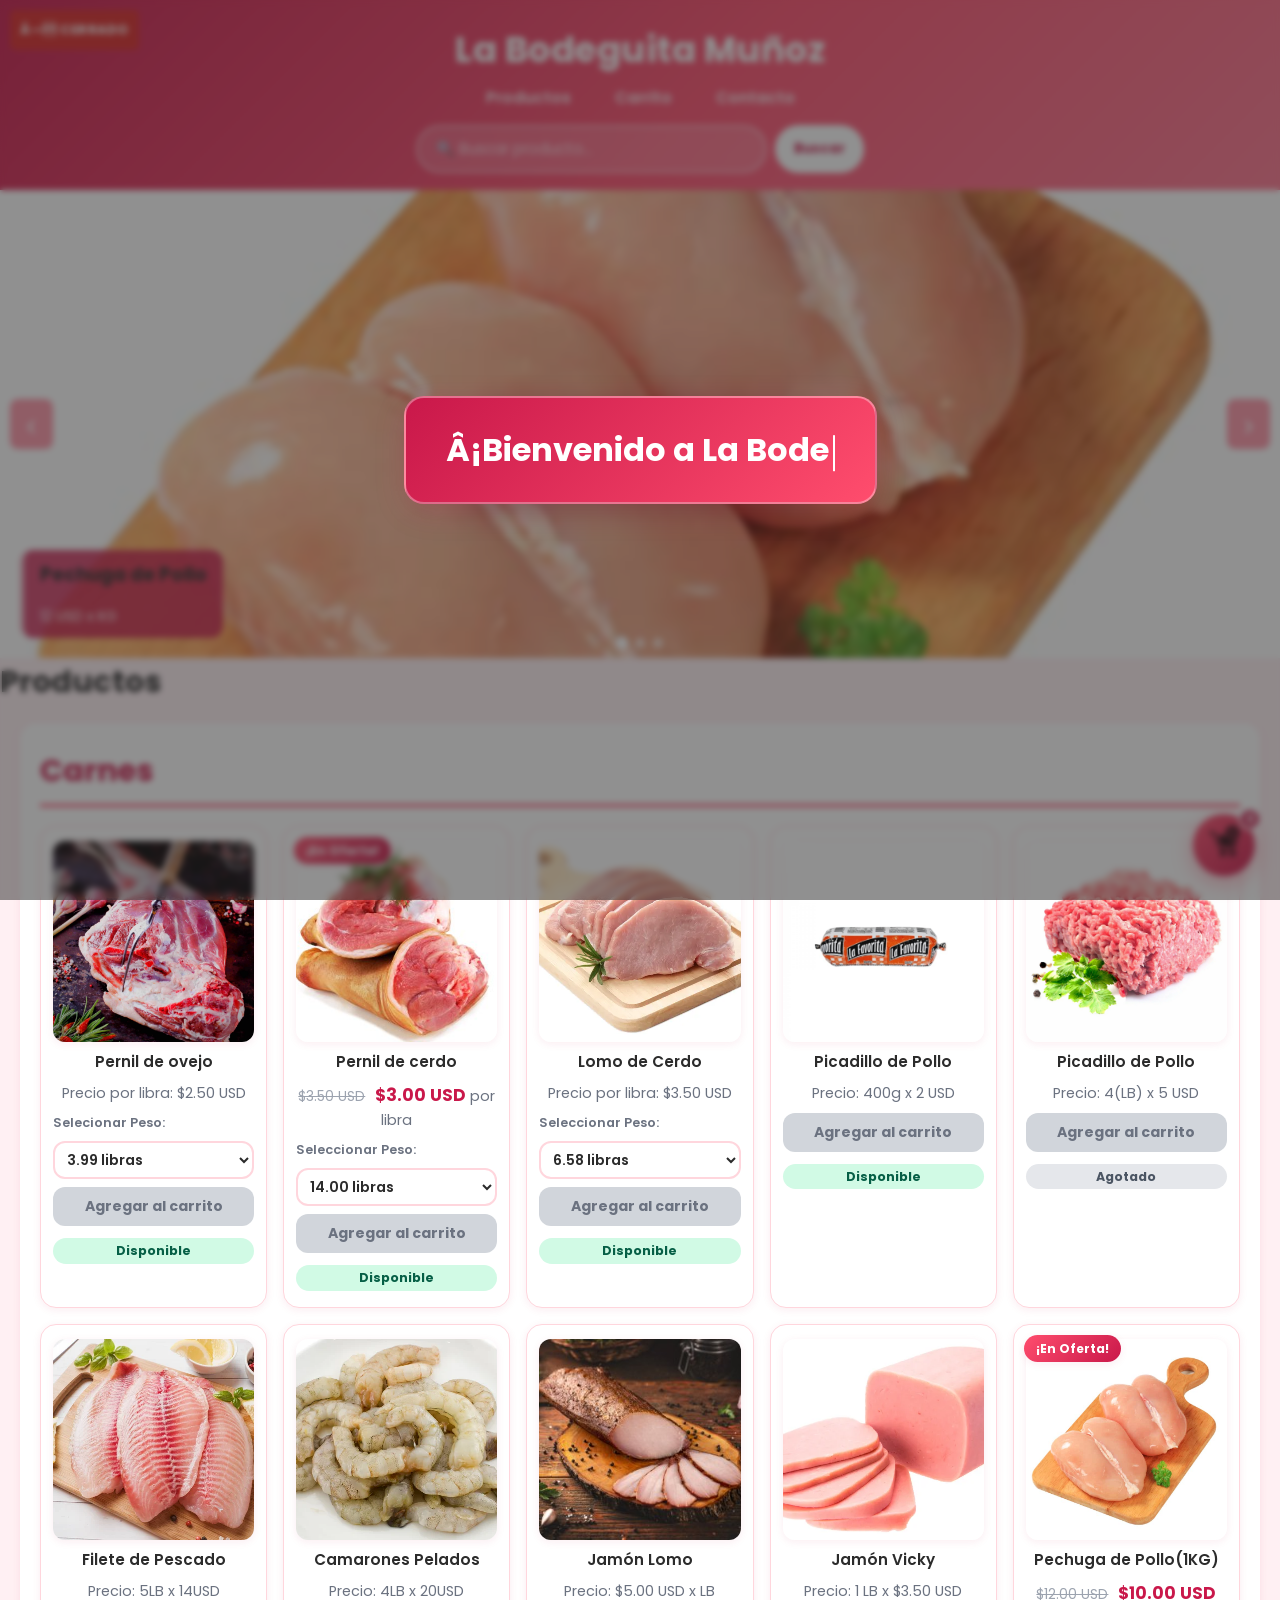
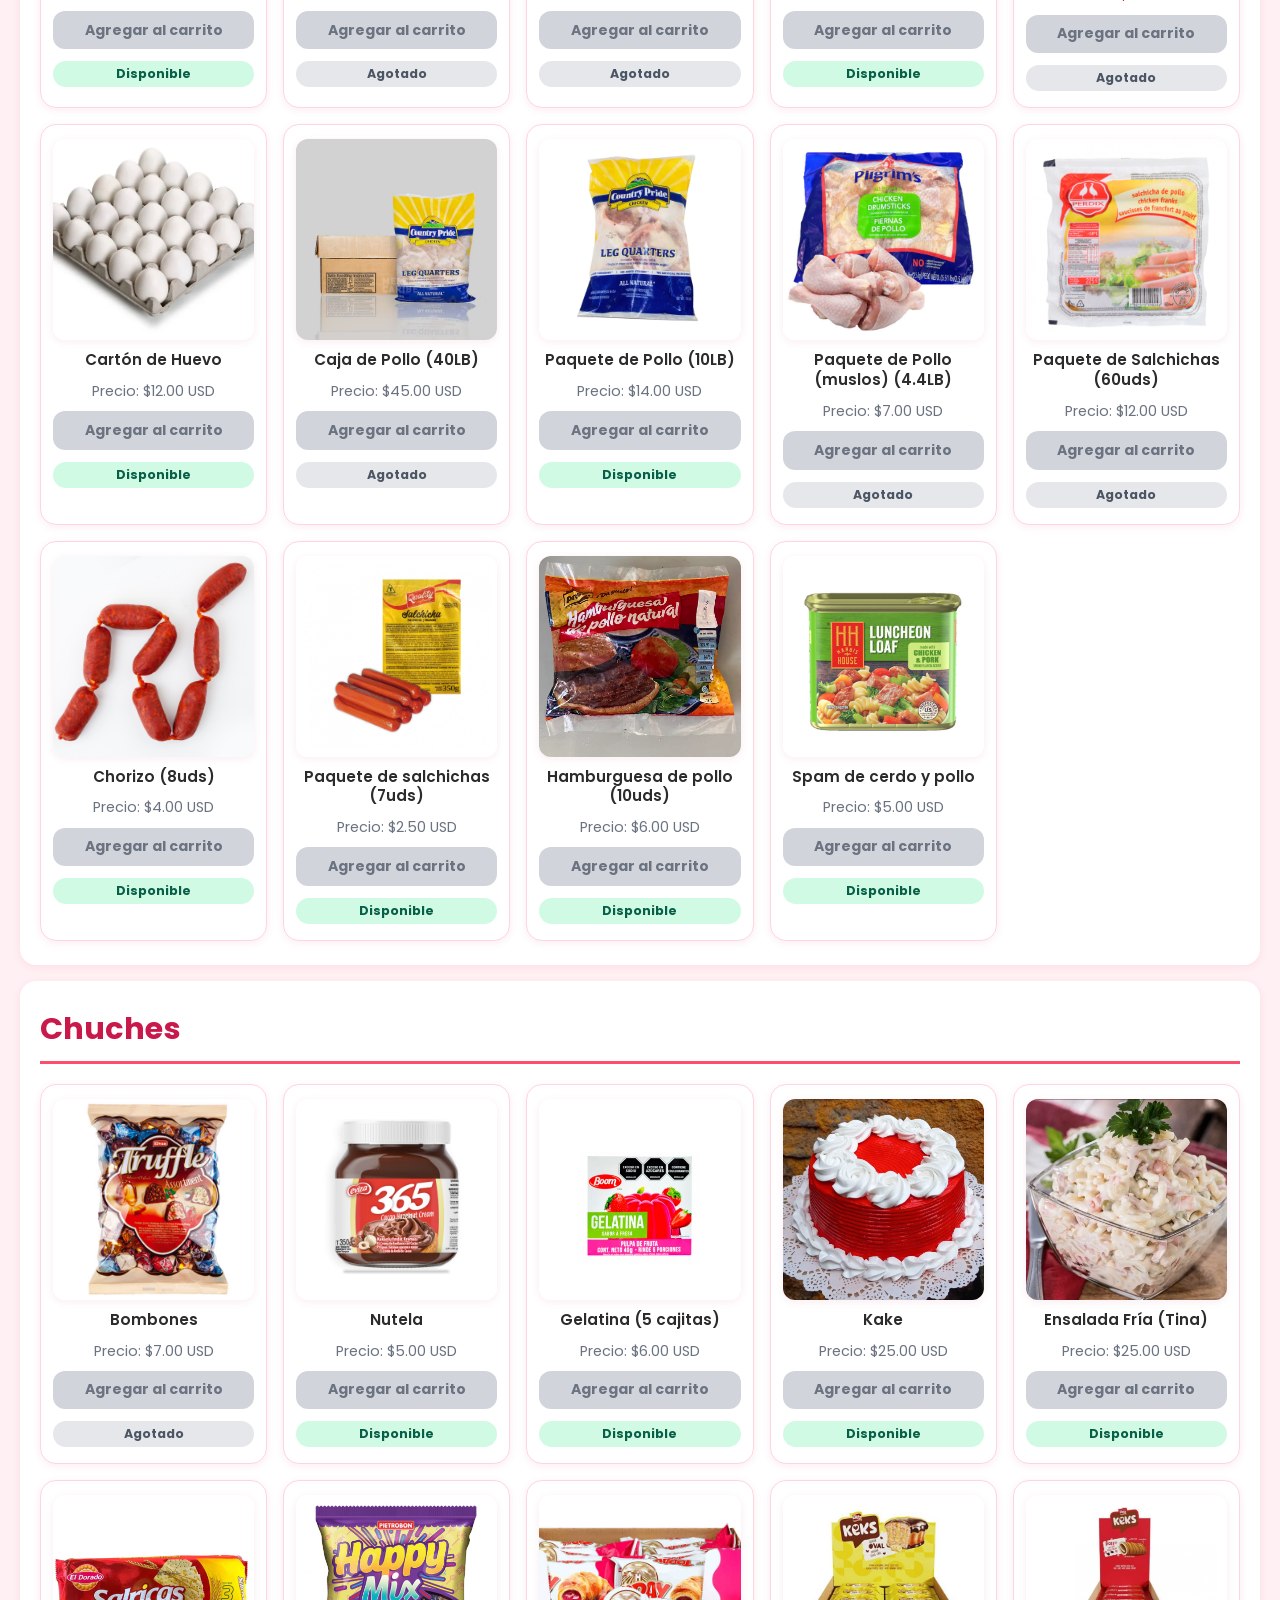
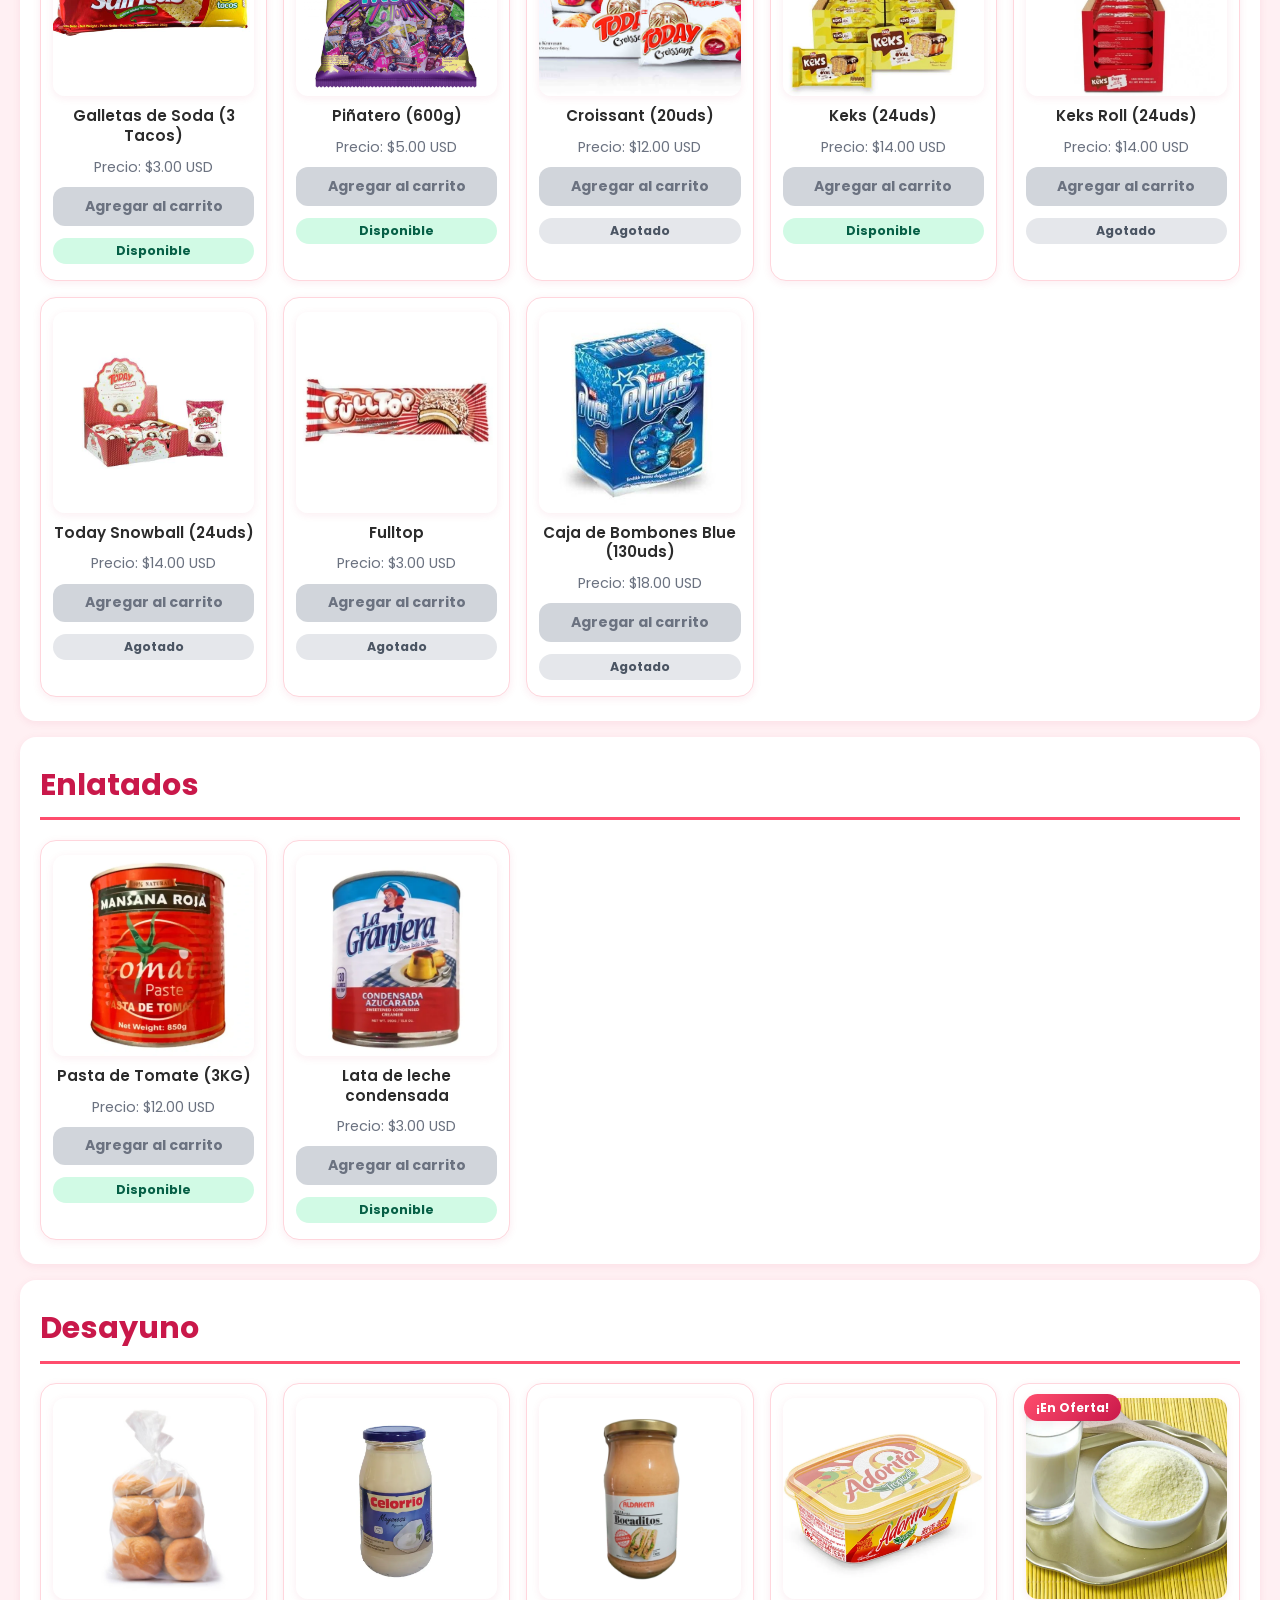
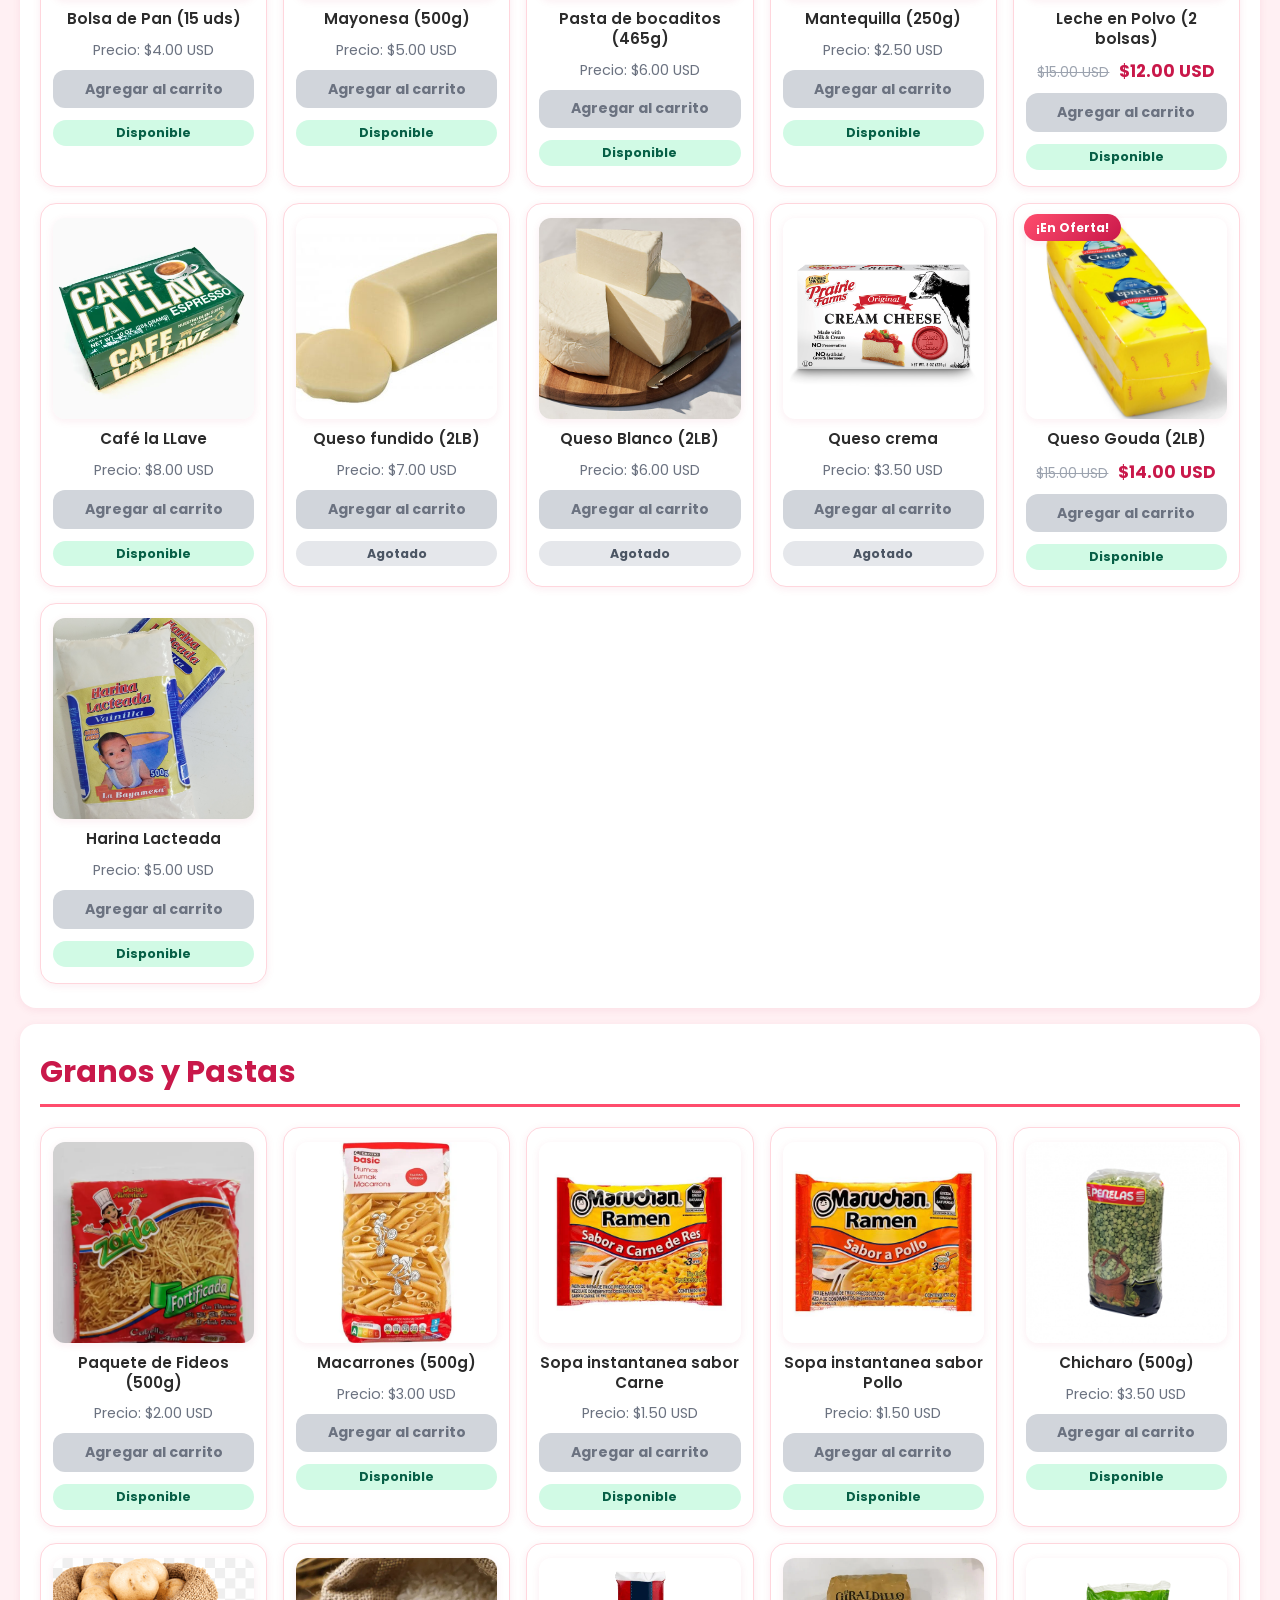
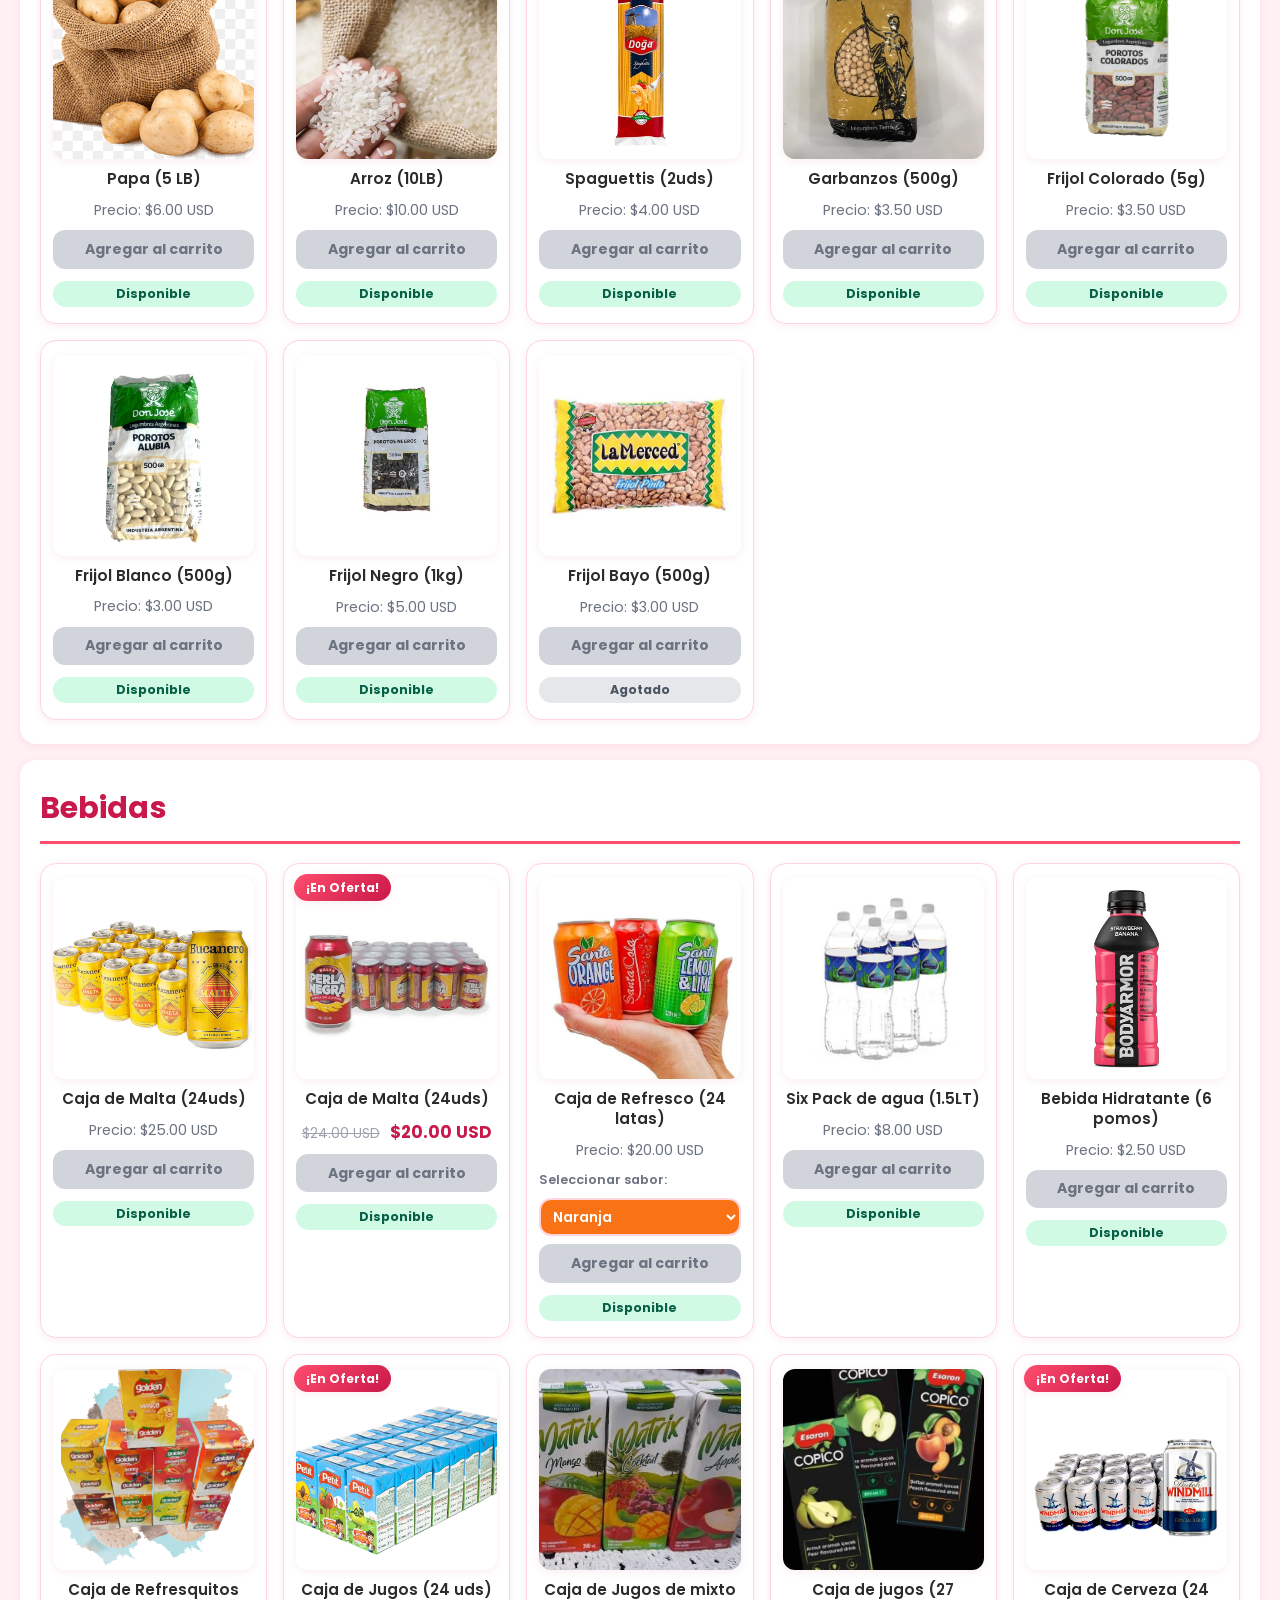
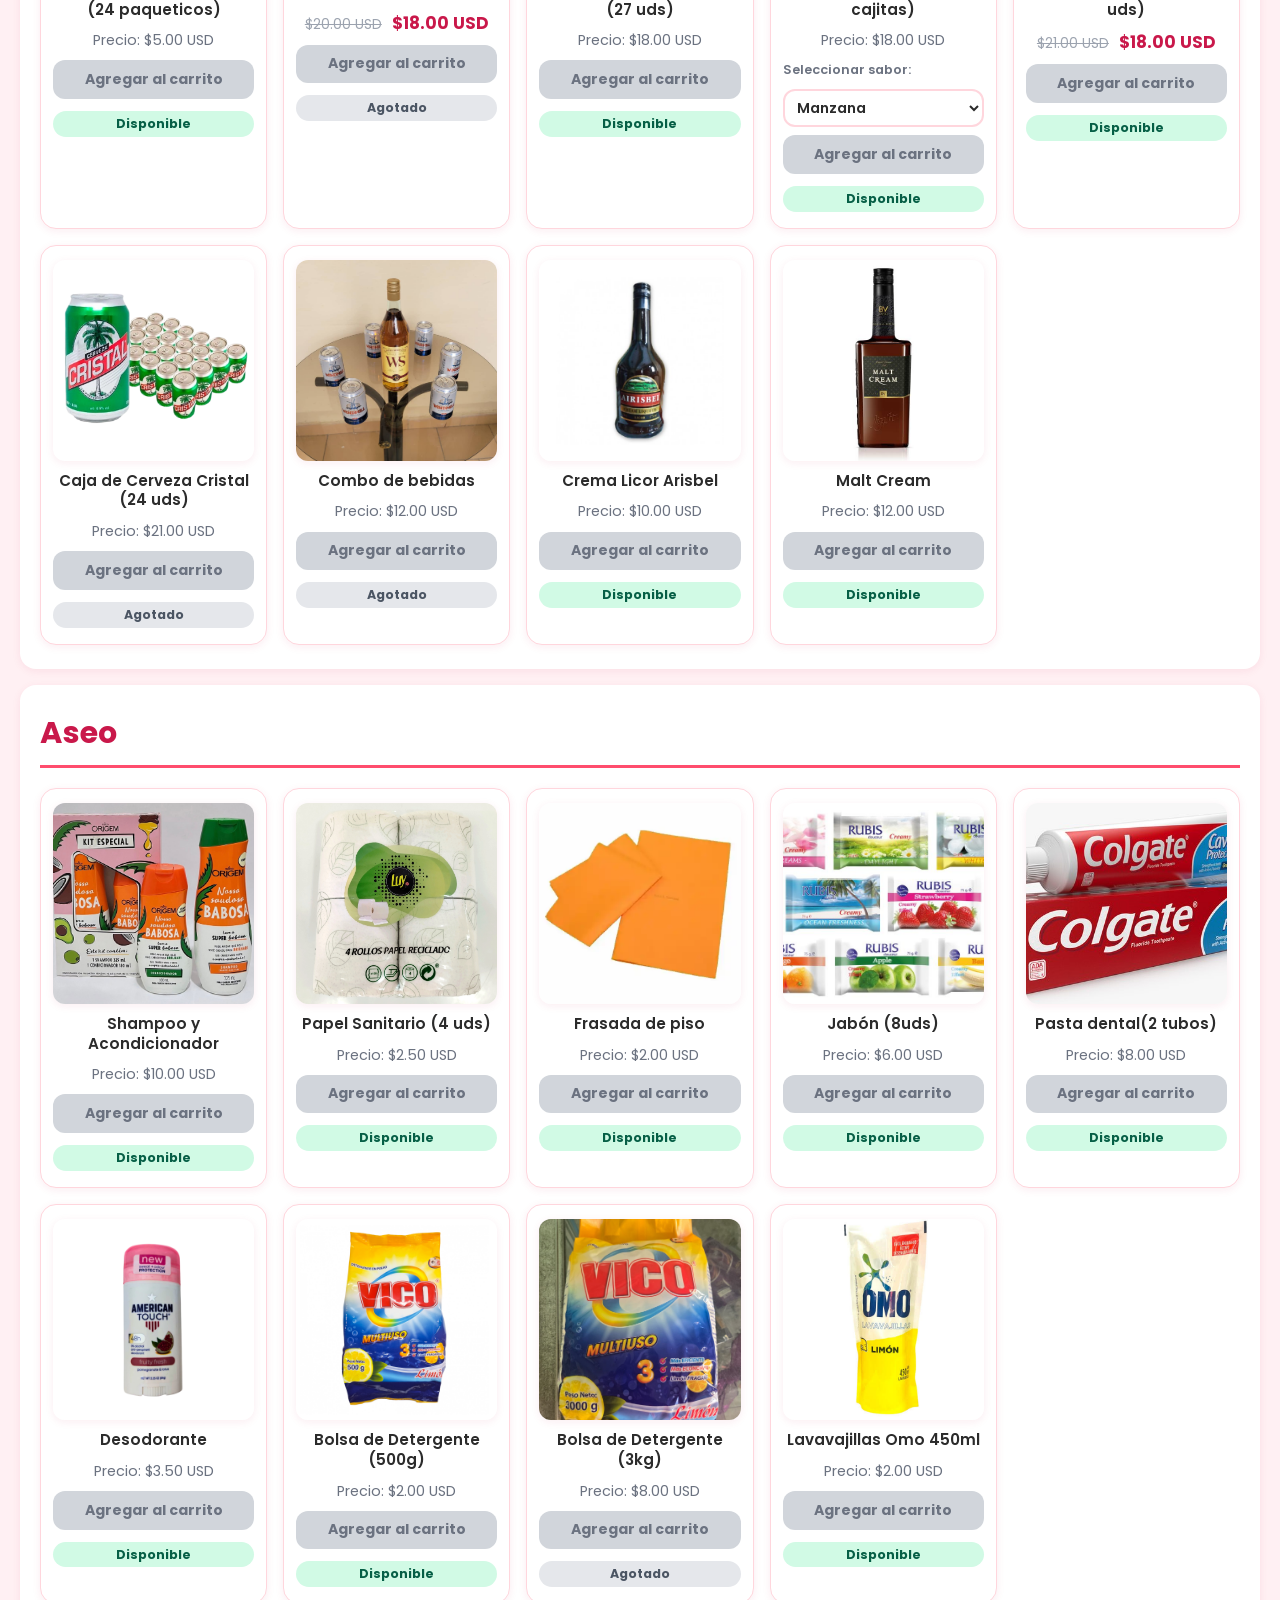
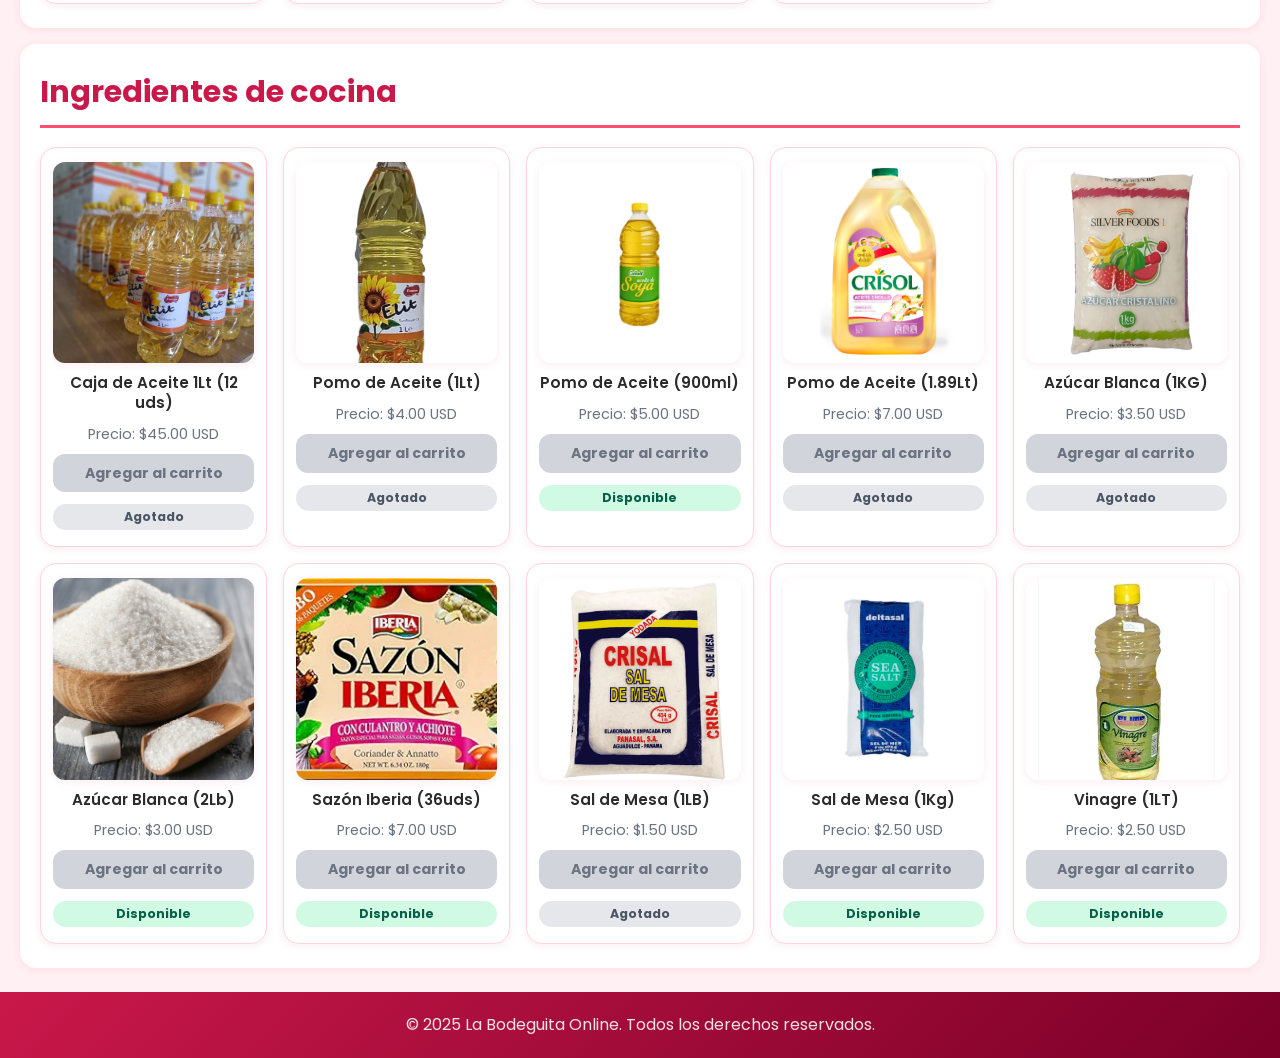
==== commit ead17a1d: "Actualizar La bodeguita.html" ====
--- a/La bodeguita.html
+++ b/La bodeguita.html
@@ -612,7 +612,8 @@
 
 
 
-<option value="14.00">14.00 libras</option>
+<option value="14.00">14.00 libras</option>
+<option value="20.00">20.00 libras</option>
 
 
             </select>
@@ -638,7 +639,7 @@
 
 
 
-<option value="5.83">5.83 libras</option>
+
 <option value="6.58">6.58 libras</option>
 <option value="6.10">6.10 libras</option>
 <option value="6.20">6.20 libras</option>
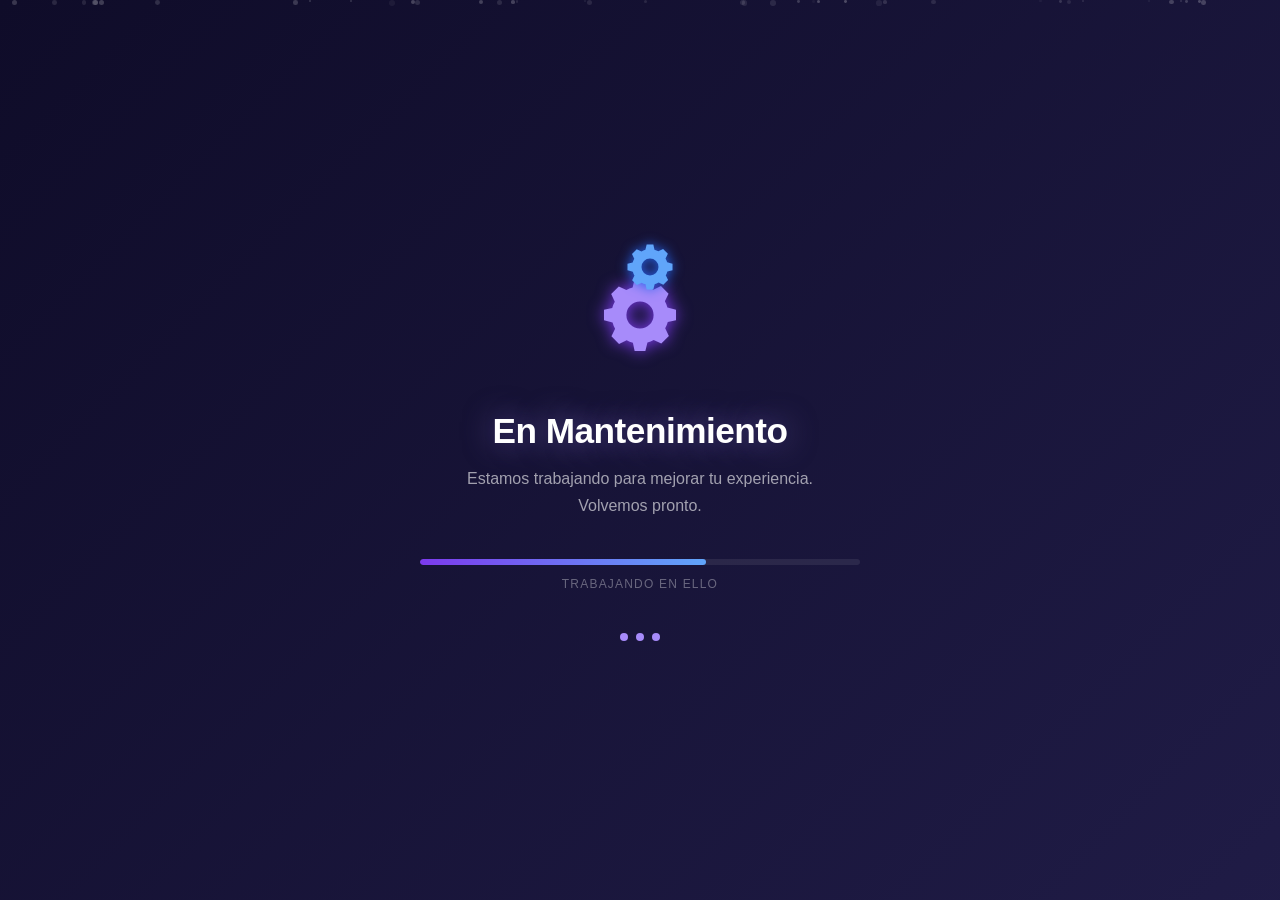
==== commit d3831b40: "Update La bodeguita.html" ====
--- a/La bodeguita.html
+++ b/La bodeguita.html
@@ -1,2169 +1,221 @@
 <!DOCTYPE html>
 <html lang="es">
 <head>
-    <meta charset="UTF-8">
-    <meta name="viewport" content="width=device-width, initial-scale=1.0">
-    <title>La Bodeguita Online</title>
-    <link href="https://fonts.googleapis.com/css2?family=Poppins:wght@400;600&display=swap" rel="stylesheet">
-
-
-   <style>
-/* ── Variables: paleta rosa/roja ── */
-:root {
-  --pink:           #ff4d6d;
-  --pink-light:     #ff758f;
-  --red-romantic:   #c9184a;
-  --bg-pink:        #fff0f3;
-  --white:          #fff;
-  --text:           #2b2b2b;
-  --text-muted:     #6b7280;
-  --border-pink:    #ffd6dd;
-  --shadow-sm:      0 2px 8px rgba(201,24,74,.08);
-  --shadow-md:      0 4px 16px rgba(201,24,74,.13);
-  --shadow-lg:      0 8px 30px rgba(201,24,74,.18);
-  --radius:         16px;
-  --radius-sm:      12px;
-  --transition:     .2s ease;
-}
-
-/* ── Reset y base ── */
-html { scroll-behavior: smooth; }
-*, *::before, *::after { box-sizing: border-box; margin: 0; padding: 0; }
-body {
-  font-family: 'Poppins', sans-serif;
-  background: var(--bg-pink);
-  color: var(--text);
-  overflow-x: hidden;
-  line-height: 1.6;
-}
-
-/* ── Header ── */
-header {
-  background: linear-gradient(135deg, #c9184a 0%, #ff4d6d 55%, #ff758f 100%);
-  color: var(--white);
-  padding: 1.4rem 1rem 1.1rem;
-  text-align: center;
-  position: relative;
-  box-shadow: var(--shadow-md);
-}
-header h1 {
-  font-size: clamp(1.4rem, 4vw, 2.2rem);
-  font-weight: 700;
-  letter-spacing: .5px;
-  margin-bottom: .4rem;
-}
-
-/* ── Estado tienda ── */
-#estado-tienda {
-  position: absolute;
-  top: 12px;
-  left: 14px;
-  padding: 5px 14px;
-  border-radius: 999px;
-  font-weight: 700;
-  font-size: .8rem;
-  letter-spacing: .5px;
-  text-transform: uppercase;
-}
-
-/* ── Nav ── */
-nav ul { list-style: none; display: flex; justify-content: center; gap: 20px; flex-wrap: wrap; margin-top: .4rem; }
-nav ul li a {
-  color: rgba(255,255,255,.92);
-  text-decoration: none;
-  font-weight: 600;
-  font-size: .95rem;
-  padding: 4px 12px;
-  border-radius: 999px;
-  transition: var(--transition);
-}
-nav ul li a:hover { background: rgba(255,255,255,.22); color: var(--white); }
-
-/* ── Barra de búsqueda (glassmorphism) ── */
-.search-wrapper {
-  margin: .9rem auto 0;
-  display: flex;
-  justify-content: center;
-  gap: 8px;
-  max-width: 480px;
-  padding: 0 1rem;
-}
-#barra-busqueda {
-  flex: 1;
-  padding: .65rem 1.1rem;
-  border: 2px solid rgba(255,255,255,.45);
-  border-radius: 999px;
-  background: rgba(255,255,255,.18);
-  backdrop-filter: blur(6px);
-  color: var(--white);
-  font-family: 'Poppins', sans-serif;
-  font-size: .95rem;
-  outline: none;
-  transition: var(--transition);
-}
-#barra-busqueda::placeholder { color: rgba(255,255,255,.75); }
-#barra-busqueda:focus { border-color: var(--white); background: rgba(255,255,255,.28); }
-#boton-buscar {
-  padding: .65rem 1.2rem;
-  background: var(--white);
-  color: var(--red-romantic);
-  border: none;
-  border-radius: 999px;
-  font-weight: 700;
-  cursor: pointer;
-  font-family: 'Poppins', sans-serif;
-  transition: var(--transition);
-}
-#boton-buscar:hover { background: var(--bg-pink); transform: scale(1.04); }
-
-#mensaje-no-encontrado {
-  display: none;
-  color: var(--red-romantic);
-  text-align: center;
-  font-weight: 600;
-  padding: .5rem;
-  margin-top: .5rem;
-}
-
-/* ── Barra flotante ── */
-.floating-bar {
-  position: fixed;
-  top: -80px;
-  left: 0;
-  width: 100%;
-  display: flex;
-  align-items: center;
-  gap: 8px;
-  background: rgba(255,255,255,.96);
-  backdrop-filter: blur(8px);
-  padding: .6rem 1rem;
-  border-bottom: 2px solid var(--border-pink);
-  box-shadow: var(--shadow-md);
-  z-index: 900;
-  overflow-x: auto;
-  white-space: nowrap;
-  cursor: grab;
-  transition: top .3s ease;
-  scrollbar-width: none;
-}
-.floating-bar::-webkit-scrollbar { display: none; }
-.floating-bar.visible { top: 0; }
-.floating-bar.grabbing { cursor: grabbing; }
-.floating-bar a {
-  font-size: .88rem;
-  font-weight: 600;
-  color: var(--text-muted);
-  text-decoration: none;
-  padding: .45rem 1rem;
-  border-radius: 999px;
-  transition: var(--transition);
-  border: 2px solid transparent;
-  flex-shrink: 0;
-}
-.floating-bar a:hover { background: var(--bg-pink); color: var(--red-romantic); border-color: var(--border-pink); }
-.floating-bar a.active { background: var(--pink); color: var(--white); border-color: var(--pink); }
-
-/* ── Typewriter overlay ── */
-.type-welcome {
-  position: fixed;
-  inset: 0;
-  display: grid;
-  place-items: center;
-  z-index: 1200;
-  pointer-events: none;
-  background: rgba(43,43,43,.52);
-  backdrop-filter: blur(3px);
-}
-.type-card {
-  background: linear-gradient(135deg, var(--red-romantic), var(--pink));
-  color: var(--white);
-  border-radius: 20px;
-  padding: clamp(14px,3vw,26px) clamp(20px,5vw,40px);
-  box-shadow: var(--shadow-lg);
-  font-weight: 700;
-  font-size: clamp(1.2rem,3.5vw,2rem);
-  display: inline-flex;
-  align-items: center;
-  gap: .25rem;
-  border: 2px solid rgba(255,255,255,.35);
-}
-.type-card .caret {
-  width: 2px;
-  height: 1.1em;
-  display: inline-block;
-  background: var(--white);
-  animation: caretBlink .6s step-end infinite;
-  transform: translateY(.1em);
-}
-@keyframes caretBlink { 50% { opacity: 0; } }
-.type-welcome.hide { opacity: 0; transition: opacity .35s ease; }
-
-/* ── Carrusel ── */
-.carousel-container { width: 100%; overflow: hidden; position: relative; }
-.carousel-track { display: flex; transition: transform .5s ease-in-out; }
-.carousel-slide { min-width: 100%; height: 52vh; display: flex; justify-content: center; align-items: center; position: relative; }
-.carousel-slide img { width: 100%; height: 100%; object-fit: cover; }
-.product-info {
-  position: absolute;
-  bottom: 20px;
-  left: 20px;
-  background: rgba(201,24,74,.82);
-  color: var(--white);
-  padding: 10px 16px;
-  border-radius: var(--radius-sm);
-  border-left: 4px solid rgba(255,255,255,.6);
-}
-.product-info h2 { font-size: 1.15rem; font-weight: 700; }
-.product-info p { font-size: .9rem; opacity: .92; }
-.carousel-button {
-  position: absolute;
-  top: 50%;
-  transform: translateY(-50%);
-  background: rgba(255,77,109,.6);
-  color: var(--white);
-  border: none;
-  font-size: 2rem;
-  padding: .4rem 1rem;
-  cursor: pointer;
-  z-index: 10;
-  border-radius: 8px;
-  transition: var(--transition);
-}
-.carousel-button:hover { background: rgba(201,24,74,.85); }
-.carousel-button.prev { left: 10px; }
-.carousel-button.next { right: 10px; }
-.carousel-indicators {
-  position: absolute;
-  bottom: 10px;
-  left: 50%;
-  transform: translateX(-50%);
-  display: flex;
-  gap: 8px;
-}
-.carousel-indicators button {
-  width: 10px;
-  height: 10px;
-  background: rgba(255,255,255,.6);
-  border: none;
-  border-radius: 50%;
-  cursor: pointer;
-  transition: var(--transition);
-}
-.carousel-indicators button.active { background: var(--white); transform: scale(1.25); }
-
-/* ── Tipografía ── */
-h2 {
-  font-size: clamp(1.3rem, 3vw, 1.9rem);
-  font-weight: 700;
-  color: var(--text);
-  margin-bottom: 1rem;
-}
-.section > h2 {
-  display: flex;
-  align-items: center;
-  gap: .5rem;
-  padding-bottom: .5rem;
-  border-bottom: 3px solid var(--pink);
-  margin-bottom: 1.2rem;
-  color: var(--red-romantic);
-}
-
-/* ── Sección ── */
-.section {
-  padding: 24px 20px;
-  background: var(--white);
-  border-radius: var(--radius);
-  box-shadow: var(--shadow-sm);
-  max-width: 1240px;
-  margin: 16px auto;
-}
-
-/* ── Grid productos ── */
-.productos {
-  max-width: 1200px;
-  margin: 0 auto;
-  display: grid;
-  grid-template-columns: repeat(auto-fill, minmax(220px, 1fr));
-  gap: 16px;
-}
-@media (max-width: 600px) { .productos { grid-template-columns: repeat(2, 1fr); gap: 12px; } }
-
-/* ── Tarjeta producto ── */
-.producto {
-  background: var(--white);
-  border-radius: var(--radius);
-  border: 1.5px solid var(--border-pink);
-  box-shadow: var(--shadow-sm);
-  text-align: center;
-  padding: 14px 12px 16px;
-  position: relative;
-  display: flex;
-  flex-direction: column;
-  gap: 8px;
-  transition: transform var(--transition), box-shadow var(--transition), border-color var(--transition);
-}
-.producto:hover { transform: translateY(-5px); box-shadow: var(--shadow-md); border-color: var(--pink-light); }
-.producto img {
-  width: 100%;
-  aspect-ratio: 1/1;
-  object-fit: cover;
-  border-radius: var(--radius-sm);
-  box-shadow: var(--shadow-sm);
-  transition: transform var(--transition);
-}
-.producto img:hover { transform: scale(1.04); }
-.producto h3 { font-size: .95rem; font-weight: 600; color: var(--text); line-height: 1.3; margin: 2px 0; }
-.producto p { font-size: .9rem; color: var(--text-muted); margin: 0; }
-
-/* ── Precios con oferta ── */
-.precio-anterior { text-decoration: line-through; color: #9ca3af; font-size: .85rem; margin-right: 6px; }
-.precio-oferta { color: var(--red-romantic); font-weight: 700; font-size: 1.05rem; }
-
-/* ── Etiqueta oferta ── */
-.etiqueta-oferta {
-  background: linear-gradient(135deg, var(--pink), var(--red-romantic));
-  color: var(--white);
-  font-size: .75rem;
-  font-weight: 700;
-  padding: 4px 12px;
-  border-radius: 999px;
-  position: absolute;
-  top: 10px;
-  left: 10px;
-  z-index: 10;
-  box-shadow: var(--shadow-sm);
-}
-
-/* ── Chips disponibilidad ── */
-.etiqueta-disponibilidad { display: inline-block; font-size: .78rem; font-weight: 700; padding: 3px 12px; border-radius: 999px; margin-top: 4px; }
-.etiqueta-disponibilidad.disponible { background: #d1fae5; color: #065f46; }
-.etiqueta-disponibilidad.agotado { background: #e5e7eb; color: #4b5563; }
-
-/* ── Botones ── */
-.btn {
-  background: linear-gradient(135deg, var(--pink), var(--red-romantic));
-  color: var(--white);
-  border: none;
-  border-radius: var(--radius-sm);
-  padding: .55rem 1rem;
-  font-weight: 700;
-  font-family: 'Poppins', sans-serif;
-  cursor: pointer;
-  transition: var(--transition);
-  box-shadow: 0 3px 10px rgba(255,77,109,.32);
-  width: 100%;
-  font-size: .88rem;
-}
-.btn:hover { transform: scale(1.04); box-shadow: 0 6px 16px rgba(201,24,74,.42); }
-.btn[disabled] { background: #d1d5db; cursor: not-allowed; box-shadow: none; transform: none; color: #6b7280; }
-
-/* ── Selectores peso/sabor ── */
-.selector-peso, .selector-sabor {
-  border: 2px solid var(--border-pink);
-  border-radius: var(--radius-sm);
-  padding: 6px 8px;
-  font-family: 'Poppins', sans-serif;
-  font-size: .88rem;
-  font-weight: 600;
-  cursor: pointer;
-  transition: border-color var(--transition);
-  width: 100%;
-  background: var(--white);
-  color: var(--text);
-}
-.selector-peso:hover, .selector-sabor:hover { border-color: var(--pink-light); }
-.selector-peso:focus, .selector-sabor:focus { outline: none; border-color: var(--pink); }
-label { font-size: .8rem; font-weight: 600; color: var(--text-muted); text-align: left; display: block; }
-
-/* ── Botón flotante carrito ── */
-#boton-flotante {
-  position: fixed;
-  bottom: 24px;
-  right: 25px;
-  background: linear-gradient(135deg, var(--pink), var(--red-romantic));
-  color: var(--white);
-  border-radius: 50%;
-  width: 62px;
-  height: 62px;
-  display: flex;
-  align-items: center;
-  justify-content: center;
-  box-shadow: 0 6px 20px rgba(255,77,109,.45);
-  cursor: pointer;
-  z-index: 800;
-  text-decoration: none;
-  transition: transform var(--transition), box-shadow var(--transition);
-}
-#boton-flotante:hover { transform: scale(1.1); box-shadow: 0 10px 28px rgba(201,24,74,.55); }
-#boton-flotante img { width: 30px; height: 30px; }
-
-/* ── Contador carrito (burbuja) ── */
-#contador-carrito {
-  position: absolute;
-  top: -6px;
-  right: -6px;
-  background: var(--red-romantic);
-  color: var(--white);
-  border-radius: 50%;
-  width: 22px;
-  height: 22px;
-  display: flex;
-  align-items: center;
-  justify-content: center;
-  font-size: .78rem;
-  font-weight: 700;
-  border: 2px solid var(--white);
-  animation: bounce .5s infinite alternate;
-}
-@keyframes bounce { from { transform: scale(1); } to { transform: scale(1.15); } }
-
-/* ── Notificación agotado ── */
-#notificacion-agotado {
-  display: none;
-  position: fixed;
-  top: 50%;
-  left: 50px;
-  transform: translate(-50%,-50%);
-  background: var(--red-romantic);
-  color: var(--white);
-  padding: 1rem 1.8rem;
-  border-radius: var(--radius);
-  box-shadow: var(--shadow-lg);
-  z-index: 2000;
-  font-weight: 700;
-  text-align: center;
-  font-size: 1rem;
-}
-
-/* ── Sobre nosotros ── */
-.sobre-nosotros {
-  background: linear-gradient(135deg, var(--red-romantic), var(--pink));
-  color: var(--white);
-  padding: 40px 24px;
-  text-align: center;
-  margin: 16px 0;
-}
-.sobre-nosotros h2 { color: var(--white); border: none; }
-.sobre-nosotros p { color: rgba(255,255,255,.9); font-size: 1.05rem; line-height: 1.7; max-width: 700px; margin: 1rem auto 0; }
-.sobre-nosotros .logo { max-width: 160px; margin-top: 20px; border-radius: var(--radius-sm); }
-
-/* ── Footer ── */
-footer {
-  background: linear-gradient(135deg, var(--red-romantic) 0%, #7b0028 100%);
-  color: rgba(255,255,255,.88);
-  text-align: center;
-  padding: 20px 16px;
-  margin-top: 24px;
-}
-.footer-content { max-width: 900px; margin: 0 auto; font-size: .95rem; line-height: 1.7; }
-.footer-content a { color: #ffb3c1; text-decoration: none; }
-.footer-content a:hover { text-decoration: underline; }
-
-/* ── Logo / imagen header ── */
-.img1 { text-align: right; position: absolute; top: 14px; right: 14px; }
-
-/* ── Responsive pequeño ── */
-@media (max-width: 400px) { .producto h3 { font-size: .82rem; } .btn { padding: .45rem .7rem; font-size: .8rem; } }
+  <meta charset="UTF-8">
+  <meta name="viewport" content="width=device-width, initial-scale=1.0">
+  <title>En Mantenimiento</title>
+  <style>
+    * { margin: 0; padding: 0; box-sizing: border-box; }
+
+    body {
+      min-height: 100vh;
+      background: #0f0c29;
+      display: flex;
+      align-items: center;
+      justify-content: center;
+      font-family: 'Segoe UI', sans-serif;
+      overflow: hidden;
+    }
+
+    /* Fondo animado con partículas */
+    .bg {
+      position: fixed;
+      inset: 0;
+      background: linear-gradient(135deg, #0f0c29, #302b63, #24243e);
+      background-size: 400% 400%;
+      animation: gradientShift 8s ease infinite;
+    }
+
+    @keyframes gradientShift {
+      0%   { background-position: 0% 50%; }
+      50%  { background-position: 100% 50%; }
+      100% { background-position: 0% 50%; }
+    }
+
+    /* Partículas flotantes */
+    .particles {
+      position: fixed;
+      inset: 0;
+      pointer-events: none;
+    }
+
+    .particle {
+      position: absolute;
+      width: 4px;
+      height: 4px;
+      background: rgba(255,255,255,0.4);
+      border-radius: 50%;
+      animation: float linear infinite;
+    }
+
+    @keyframes float {
+      0%   { transform: translateY(110vh) scale(0); opacity: 0; }
+      10%  { opacity: 1; }
+      90%  { opacity: 1; }
+      100% { transform: translateY(-10vh) scale(1); opacity: 0; }
+    }
+
+    /* Contenedor central */
+    .card {
+      position: relative;
+      z-index: 10;
+      text-align: center;
+      padding: 60px 40px;
+      max-width: 520px;
+      width: 90%;
+    }
+
+    /* Engranaje animado */
+    .gear-wrap {
+      position: relative;
+      width: 120px;
+      height: 120px;
+      margin: 0 auto 36px;
+    }
+
+    .gear {
+      width: 80px;
+      height: 80px;
+      position: absolute;
+      top: 50%;
+      left: 50%;
+      transform: translate(-50%, -50%);
+      animation: spin 4s linear infinite;
+    }
+
+    .gear2 {
+      width: 50px;
+      height: 50px;
+      top: 10%;
+      left: 58%;
+      animation: spin 4s linear infinite reverse;
+    }
+
+    @keyframes spin {
+      from { transform: translate(-50%, -50%) rotate(0deg); }
+      to   { transform: translate(-50%, -50%) rotate(360deg); }
+    }
+
+    .gear svg { width: 100%; height: 100%; fill: #a78bfa; filter: drop-shadow(0 0 8px #7c3aed); }
+    .gear2 svg { fill: #60a5fa; filter: drop-shadow(0 0 6px #2563eb); }
+
+    /* Texto */
+    h1 {
+      font-size: 2.2rem;
+      font-weight: 800;
+      color: #fff;
+      letter-spacing: -0.5px;
+      margin-bottom: 14px;
+      text-shadow: 0 0 30px rgba(167,139,250,0.5);
+    }
+
+    p {
+      font-size: 1rem;
+      color: rgba(255,255,255,0.6);
+      line-height: 1.7;
+      margin-bottom: 40px;
+    }
+
+    /* Barra de progreso pulsante */
+    .bar-wrap {
+      background: rgba(255,255,255,0.08);
+      border-radius: 100px;
+      height: 6px;
+      overflow: hidden;
+      margin-bottom: 12px;
+    }
+
+    .bar {
+      height: 100%;
+      border-radius: 100px;
+      background: linear-gradient(90deg, #7c3aed, #60a5fa, #7c3aed);
+      background-size: 200% 100%;
+      animation: shimmer 2s linear infinite;
+      width: 65%;
+    }
+
+    @keyframes shimmer {
+      0%   { background-position: 200% 0; }
+      100% { background-position: -200% 0; }
+    }
+
+    .bar-label {
+      font-size: 0.75rem;
+      color: rgba(255,255,255,0.35);
+      letter-spacing: 0.1em;
+      text-transform: uppercase;
+    }
+
+    /* Puntos parpadeantes */
+    .dots span {
+      display: inline-block;
+      width: 8px;
+      height: 8px;
+      border-radius: 50%;
+      background: #a78bfa;
+      margin: 0 4px;
+      animation: blink 1.4s ease-in-out infinite;
+    }
+    .dots span:nth-child(2) { animation-delay: 0.2s; }
+    .dots span:nth-child(3) { animation-delay: 0.4s; }
+
+    @keyframes blink {
+      0%, 80%, 100% { opacity: 0.2; transform: scale(0.8); }
+      40%            { opacity: 1;   transform: scale(1.2); }
+    }
   </style>
 </head>
 <body>
-    <header>
-        <h1>La Bodeguita Muñoz</h1>
-        <div id="estado-tienda" style="position: absolute; top: 10px; left: 10px; padding: 10px; border-radius: 5px; font-weight: bold;">
-            <!-- Aquí se mostrará si está abierto o cerrado -->
-        </div>
-        <nav>
-            <ul>
-                <li><a href="#productos">Productos</a></li>
-                <li><a href="carrito.html">Carrito</a></li>
-                <li><a href="#contacto">Contacto</a></li>
-            </ul>
-        </nav>
-<!-- Barra de búsqueda -->
-<div class="search-wrapper">
-    <input type="text" id="barra-busqueda" placeholder="🔍 Buscar producto...">
-    <button id="boton-buscar">Buscar</button>
-</div>
-<p id="mensaje-no-encontrado">No se encontraron productos.</p>
-
-
-    </header>
-
-    <div class="floating-bar" id="floatingBar">
-        <a href="#carnes" class="active">Carnes</a>
-        <a href="#chuches">Chuches</a>
-        <a href="#enlatados">Enlatados</a>
-        <a href="#dulces">Desayuno</a>
-        <a href="#granos">Granos y Pastas</a>
-        <a href="#bebidas">Bebidas</a>
-        <a href="#aseo">Aseo</a> <!-- Nuevo enlace -->
-        <a href="#ingredientes">Ingredientes de cocina</a> <!-- Nuevo enlace -->
+
+<div class="bg"></div>
+
+<!-- Partículas generadas por JS -->
+<div class="particles" id="particles"></div>
+
+<div class="card">
+  <div class="gear-wrap">
+    <!-- Engranaje grande -->
+    <div class="gear">
+      <svg viewBox="0 0 100 100" xmlns="http://www.w3.org/2000/svg">
+        <path d="M43.3 5h13.4l2.2 10.3a32 32 0 0 1 7.8 3.2l9.5-4.6 9.5 9.5-4.6 9.5a32 32 0 0 1 3.2 7.8L95 43.3v13.4l-10.3 2.2a32 32 0 0 1-3.2 7.8l4.6 9.5-9.5 9.5-9.5-4.6a32 32 0 0 1-7.8 3.2L56.7 95H43.3l-2.2-10.3a32 32 0 0 1-7.8-3.2l-9.5 4.6-9.5-9.5 4.6-9.5a32 32 0 0 1-3.2-7.8L5 56.7V43.3l10.3-2.2a32 32 0 0 1 3.2-7.8L14 23.8l9.5-9.5 9.5 4.6a32 32 0 0 1 7.8-3.2L43.3 5zM50 33a17 17 0 1 0 0 34 17 17 0 0 0 0-34z"/>
+      </svg>
     </div>
-    
-    <!-- Bienvenida: máquina de escribir -->
-<div id="typeWelcome" class="type-welcome" aria-live="polite" aria-atomic="true">
-  <div class="type-card">
-    <span id="typewriter"></span><span class="caret" aria-hidden="true"></span>
+    <!-- Engranaje pequeño -->
+    <div class="gear gear2">
+      <svg viewBox="0 0 100 100" xmlns="http://www.w3.org/2000/svg">
+        <path d="M43.3 5h13.4l2.2 10.3a32 32 0 0 1 7.8 3.2l9.5-4.6 9.5 9.5-4.6 9.5a32 32 0 0 1 3.2 7.8L95 43.3v13.4l-10.3 2.2a32 32 0 0 1-3.2 7.8l4.6 9.5-9.5 9.5-9.5-4.6a32 32 0 0 1-7.8 3.2L56.7 95H43.3l-2.2-10.3a32 32 0 0 1-7.8-3.2l-9.5 4.6-9.5-9.5 4.6-9.5a32 32 0 0 1-3.2-7.8L5 56.7V43.3l10.3-2.2a32 32 0 0 1 3.2-7.8L14 23.8l9.5-9.5 9.5 4.6a32 32 0 0 1 7.8-3.2L43.3 5zM50 33a17 17 0 1 0 0 34 17 17 0 0 0 0-34z"/>
+      </svg>
+    </div>
+  </div>
+
+  <h1>En Mantenimiento</h1>
+  <p>Estamos trabajando para mejorar tu experiencia.<br>Volvemos pronto.</p>
+
+  <div class="bar-wrap">
+    <div class="bar"></div>
+  </div>
+  <div class="bar-label">Trabajando en ello</div>
+
+  <br><br>
+  <div class="dots">
+    <span></span><span></span><span></span>
   </div>
 </div>
 
-
-<div class="carousel-container">
-    <div class="carousel-track">
-      <div class="carousel-slide">
-        <img src="pechuga.jpg" alt="Producto 1">
-        <div class="product-info">
-          <h2>Pechuga de Pollo</h2>
-          <p>12 USD x KG</p>
-        </div>
-      </div>
-      <div class="carousel-slide">
-        <img src="obejo.webp" alt="Producto 2">
-        <div class="product-info">
-          <h2>Pernil de ovejo </h2>
-          <p>2.50 USD x LB .</p>
-        </div>
-      </div>
-      <div class="carousel-slide">
-        <img src="caja de pollo.avif" alt="Producto 3">
-        <div class="product-info">
-          <h2>Caja de Pollo 40 LB</h2>
-          <p>48 USD </p>
-        </div>
-      </div>
-      <!-- Añade más productos según sea necesario -->
-    </div>
-    <button class="carousel-button prev">&#8249;</button>
-    <button class="carousel-button next">&#8250;</button>
-    <div class="carousel-indicators"></div>
-  </div>
-
-
-  <h2>Productos</h2>
-
-  <!-- Sección Carnes -->
-  <div class="section" id="carnes">
-      <h2>Carnes</h2>
-      <section id="productos" class="productos">
-        <div class="producto" data-id="1" data-disponible="true" data-precio="2.50">
-            <img src="obejo.webp" alt="Pernil de ovejo">
-            <h3>Pernil de ovejo</h3>
-            <p>Precio por libra: $2.50 USD</p>
-            
-            <!-- Selector de peso -->
-            <label for="peso-1">Selecionar Peso:</label>
-            <select id="peso-1" class="selector-peso" data-id="1">
-            
-             
-            
-          
-          
-           
-                 
-                
-               
-               
-               
-  
- 
-
-
-
-
-
-<option value="3.99">3.99 libras</option>
-
-
-<option value="5.25">5.25 libras</option>
-<option value="5.39">5.39 libras</option>
-
-
-
-
-
-             
-                
-             
-            </select>
-            
-            <button class="btn agregar-al-carrito" data-id="1" data-nombre="Pernil de ovejo" data-precio="2.50">Agregar al carrito</button>
-            <span class="etiqueta-disponibilidad disponible">Disponible</span>
-        </div>
-        
-
-        
-        <div class="producto" data-id="2" data-disponible="true" data-precio="3.00" style="position: relative;">
-            <div class="etiqueta-oferta">¡En Oferta!</div> <!-- Etiqueta de oferta -->
-            <img src="pernil1.jpg" alt="Pernil de cerdo">
-            <h3>Pernil de cerdo</h3>
-            <p>
-                <span class="precio-anterior">$3.50 USD</span>
-                <span class="precio-oferta">$3.00 USD</span> por libra
-            </p>
-        
-            <!-- Selector de peso -->
-            <label for="peso-2">Seleccionar Peso:</label>
-            <select id="peso-2" class="selector-peso" data-id="2">
-        
-
-
-
-
-
-
-
-<option value="14.00">14.00 libras</option>
-<option value="20.00">20.00 libras</option>
-
-
-            </select>
-        
-            <!-- Botón de agregar -->
-            <button class="btn agregar-al-carrito" data-id="2" data-nombre="Pernil de cerdo" data-precio="3.00">Agregar al carrito</button>
-            <span class="etiqueta-disponibilidad disponible">Disponible</span>
-        </div>
-        
-      
-        <div class="producto" data-id="3" data-disponible="true" data-precio="3.50">
-            <img src="importado.jpg" alt="Lomo de Cerdo">
-            <h3>Lomo de Cerdo </h3>
-            <p>Precio por libra: $3.50 USD</p>
-            
-            <!-- Selector de peso -->
-            <label for="peso-3">Seleccionar Peso:</label>
-            <select id="peso-3" class="selector-peso" data-id="3">
- 
-
-
-
-
-
-
-
-<option value="6.58">6.58 libras</option>
-<option value="6.10">6.10 libras</option>
-<option value="6.20">6.20 libras</option>
-<option value="4.85">4.85 libras</option>
-<option value="6.20">6.20 libras</option>
-<option value="7.0">7.0 libras</option>
-<option value="7.0">7.0 libras</option>
-
-
-            </select>
-            
-            <!-- Botón de agregar -->
-            <button class="btn agregar-al-carrito" data-id="3" data-nombre="Lomo de Cerdo" data-precio="4.00">Agregar al carrito</button>
-            <span class="etiqueta-disponibilidad disponible">Disponible</span>
-        </div>
-    <div class="producto" data-id="4" data-disponible="true">
-        <img src="picadillo.jpg" alt="Picadillo">
-        <h3>Picadillo de Pollo</h3>
-        <p>Precio: 400g x 2 USD</p>
-        <button class="btn agregar-al-carrito" data-id="4" data-nombre="Picadillo de Pollo" data-precio="2.00">Agregar al carrito</button>
-        <span class="etiqueta-disponibilidad disponible">Disponible</span>
-    </div>
-    
-     <div class="producto" data-id="82" data-disponible="false">
-        <img src="IMG_0785.webp" alt="Picadillo1">
-        <h3>Picadillo de Pollo</h3>
-        <p>Precio: 4(LB) x 5 USD</p>
-        <button class="btn agregar-al-carrito" data-id="82" data-nombre="Picadillo de Pollo (LB)" data-precio="5.00">Agregar al carrito</button>
-        <span class="etiqueta-disponibilidad disponible">Disponible</span>
-    </div>
-
-    <div class="producto" data-id="5" data-disponible="true">
-        <img src="pescado2.jpg" alt="Filetepescado">
-        <h3>Filete de Pescado</h3>
-        <p>Precio: 5LB x 14USD</p>
-        <button class="btn agregar-al-carrito" data-id="5" data-nombre="Filete de Pescado" data-precio="14.00">Agregar al carrito</button>
-        <span class="etiqueta-disponibilidad disponible">Disponible</span>
-    </div>
-
-    <div class="producto" data-id="6" data-disponible="false">
-    <img src="camarones.jpg" alt="Camarones">
-    <h3>Camarones Pelados</h3>
-    <p>Precio: 4LB x 20USD</p>
-    <button class="btn agregar-al-carrito" data-id="6" data-nombre="Camarones Pelados" data-precio="20.00">Agregar al carrito</button>
-    <span class="etiqueta-disponibilidad disponible">Disponible</span>
-</div>
-
-
-<div class="producto" data-id="7" data-disponible="false">
-    <img src="lomo.jpg" alt="Jamonlomo">
-    <h3>Jamón Lomo</h3>
-    <p>Precio: $5.00 USD x LB</p>
-    <button class="btn agregar-al-carrito" data-id="7" data-nombre="Jamón Lomo" data-precio="5.00">Agregar al carrito</button>
-    <span class="etiqueta-disponibilidad disponible">Disponible</span>
-</div>
-
-<div class="producto" data-id="8" data-disponible="true">
-    <img src="vicky.jpg" alt="Jamonviky">
-    <h3>Jamón Vicky</h3>
-    <p>Precio: 1 LB x $3.50 USD</p>
-    <button class="btn agregar-al-carrito" data-id="8" data-nombre="Jamón Vicky" data-precio="3.50">Agregar al carrito</button>
-    <span class="etiqueta-disponibilidad disponible">Disponible</span>
-</div> 
-<!--
-<div class="producto" data-id="9" data-disponible="true">
-    <img src="pechuga.jpg" alt="Pechuga">
-    <h3>Pechuga de Pollo(1KG)</h3>
-    <p>Precio: $12.00 USD x KG</p>
-    <button class="btn agregar-al-carrito" data-id="9" data-nombre="Pechuga de Pollo" data-precio="12.00">Agregar al carrito</button>
-    <span class="etiqueta-disponibilidad disponible">Disponible</span>
-</div> -->
-
-<div class="producto" data-id="9" data-disponible="false" style="position: relative;">
-    <div class="etiqueta-oferta">¡En Oferta!</div> <!-- Etiqueta de oferta -->
-    <img src="pechuga.jpg" alt="Pechuga">
-    <h3>Pechuga de Pollo(1KG)</h3>
-    <p>
-        <span class="precio-anterior">$12.00 USD</span> <!-- Precio anterior tachado -->
-        <span class="precio-oferta">$10.00 USD</span> <!-- Precio en oferta -->
-    </p>
-    <button class="btn agregar-al-carrito" data-id="9" data-nombre="Pechuga 1Kg" data-precio="10.00">Agregar al carrito</button>
-    <span class="etiqueta-disponibilidad disponible">Disponible</span>
-</div>
-
-
-
-
-
-
-<div class="producto" data-id="10" data-disponible="true">
-    <img src="huevos.jpg" alt="huevoo">
-    <h3>Cartón de Huevo</h3>
-    <p>Precio: $12.00 USD </p>
-    <button class="btn agregar-al-carrito" data-id="10" data-nombre="Cartón de Huevo" data-precio="12.00">Agregar al carrito</button>
-    <span class="etiqueta-disponibilidad disponible">Disponible</span>
-</div>
-
-
-
-<div class="producto" data-id="11" data-disponible="false">
-    <img src="caja de pollo.avif" alt="Cajapollo">
-    <h3>Caja de Pollo (40LB)  </h3>
-    <p>Precio: $45.00 USD</p>
-    <button class="btn agregar-al-carrito" data-id="11" data-nombre="Caja de Pollo (40 LB)" data-precio="45.00">Agregar al carrito</button>
-    <span class="etiqueta-disponibilidad disponible">Disponible</span>
-</div>
-<div class="producto" data-id="12" data-disponible="true">
-    <img src="pollo.jpg" alt="pollo">
-    <h3>Paquete de Pollo (10LB) </h3>
-    <p>Precio: $14.00 USD</p>
-    <button class="btn agregar-al-carrito" data-id="12" data-nombre="Paquete de Pollo " data-precio="14.00">Agregar al carrito</button>
-    <span class="etiqueta-disponibilidad disponible">Disponible</span>
-</div>
-
-<!--<div class="producto" data-id="67" data-disponible="false">
-    <img src="pollo33.jpeg" alt="Cajapollo33">
-    <h3>Caja de Pollo (33LB)  </h3>
-    <p>Precio: $40.00 USD</p>
-    <button class="btn agregar-al-carrito" data-id="67" data-nombre="Caja de Pollo (33 LB)" data-precio="40.00">Agregar al carrito</button>
-    <span class="etiqueta-disponibilidad disponible">Disponible</span>
-</div> 
-
-<div class="producto" data-id="68" data-disponible="false">
-    <img src="pollo11.jpeg" alt="pollo11">
-    <h3>Paquete de Pollo (11LB) </h3>
-    <p>Precio: $15.00 USD</p>
-    <button class="btn agregar-al-carrito" data-id="68" data-nombre="Paquete de Pollo " data-precio="15.00">Agregar al carrito</button>
-    <span class="etiqueta-disponibilidad disponible">Disponible</span>
-</div>
-
--->
-<div class="producto" data-id="168" data-disponible="false">
-    <img src="IMG_1144.jpeg" alt="pollo114">
-    <h3>Paquete de Pollo (muslos) (4.4LB) </h3>
-    <p>Precio: $7.00 USD</p>
-    <button class="btn agregar-al-carrito" data-id="168" data-nombre="Paquete de Pollo 4.4 lb " data-precio="7.00">Agregar al carrito</button>
-    <span class="etiqueta-disponibilidad disponible">Disponible</span>
-</div> 
-
-
-<div class="producto" data-id="13" data-disponible="false">
-    <img src="salchicha.jpg" alt="salchicha">
-    <h3>Paquete de Salchichas (60uds) </h3>
-    <p>Precio: $12.00 USD</p>
-    <button class="btn agregar-al-carrito" data-id="13" data-nombre="Paquete de Salchichas (60uds)  " data-precio="12.00">Agregar al carrito</button>
-    <span class="etiqueta-disponibilidad disponible">Disponible</span>
-</div>
-<!--
-<div class="producto" data-id="62" data-disponible="false">
-    <img src="hamburguesa.jpg" alt="hamburguesa">
-    <h3>Hamburguesa (4uds) </h3>
-    <p>Precio: $3.00 USD</p>
-    <button class="btn agregar-al-carrito" data-id="62" data-nombre=" Hamburguesa" data-precio="3.00">Agregar al carrito</button>
-    <span class="etiqueta-disponibilidad disponible">Disponible</span>
-</div>
--->
-<div class="producto" data-id="70" data-disponible="true">
-    <img src="IMG_0709.png" alt="chorizo">
-    <h3>Chorizo (8uds) </h3>
-    <p>Precio: $4.00 USD</p>
-    <button class="btn agregar-al-carrito" data-id="70" data-nombre="Chorizo" data-precio="4.00">Agregar al carrito</button>
-    <span class="etiqueta-disponibilidad disponible#">Disponible</span>
-</div>
-<div class="producto" data-id="79" data-disponible="true">
-    <img src="IMG_2068.jpeg" alt="salchicha12">
-    <h3>Paquete de salchichas (7uds) </h3>
-    <p>Precio: $2.50 USD</p>
-    <button class="btn agregar-al-carrito" data-id="79" data-nombre="Paquete de salchichas" data-precio="2.50">Agregar al carrito</button>
-    <span class="etiqueta-disponibilidad disponible">Disponible</span>
-</div>
-<!--
-<div class="producto" data-id="96" data-disponible="false">
-        <img src="salchichon.webp" alt="Salchichon">
-        <h3>Salchichón</h3>
-        <p>Precio: 500g 3.50 USD</p>
-        <button class="btn agregar-al-carrito" data-id="96" data-nombre="Salchichón" data-precio="3.50">Agregar al carrito</button>
-        <span class="etiqueta-disponibilidad disponible">Disponible</span>
-    </div>
-    -->
-    
-<div class="producto" data-id="462" data-disponible="true">
-    <img src="IMG_1381.webp" alt="hamburguesapollo">
-    <h3>Hamburguesa de pollo (10uds) </h3>
-    <p>Precio: $6.00 USD</p>
-    <button class="btn agregar-al-carrito" data-id="462" data-nombre=" Hamburguesa de Pollo" data-precio="6.00">Agregar al carrito</button>
-    <span class="etiqueta-disponibilidad disponible">Disponible</span>
-</div>
-
-
-<div class="producto" data-id="4623" data-disponible="true">
-    <img src="IMG_2524.jpeg" alt="Spam">
-    <h3>Spam de cerdo y pollo </h3>
-    <p>Precio: $5.00 USD</p>
-    <button class="btn agregar-al-carrito" data-id="4623" data-nombre=" Spam de cerdo y pollo" data-precio="5.00">Agregar al carrito</button>
-    <span class="etiqueta-disponibilidad disponible">Disponible</span>
-</div>
-      </section>
-  </div>
-  
-  <!-- Sección Chuches -->
-  <div class="section" id="chuches">
-      <h2>Chuches</h2>
-      <section id="productos" class="productos">
-       <!--   <div class="producto" data-id="14" data-disponible="false">
-              <img src="surtido.jpeg" alt="Surtido Mixto">
-              <h3>Surtido Mixto 3LB</h3>
-              <p>Precio: $10.00 USD</p>
-              <button class="btn agregar-al-carrito" data-id="14" data-nombre="Surtido Mixto" data-precio="10.00">Agregar al carrito</button>
-              <span class="etiqueta-disponibilidad disponible">Disponible</span>
-          </div> -->
-
-          
-        
-        <div class="producto" data-id="17" data-disponible="false">
-            <img src="IMG_2208.jpeg" alt="bombones">
-            <h3>Bombones </h3>
-            <p>Precio: $7.00 USD</p>
-            <button class="btn agregar-al-carrito" data-id="17" data-nombre="Bombones" data-precio="7.00">Agregar al carrito</button>
-            <span class="etiqueta-disponibilidad disponible">Disponible</span>
-        </div>
-        
-       <!-- <div class="producto" data-id="83" data-disponible="false">
-            <img src="IMG_0786.png" alt="piero">
-            <h3>Caja de Bombones (100uds) </h3>
-            <p>Precio: $12.00 USD</p>
-            <button class="btn agregar-al-carrito" data-id="83" data-nombre="Caja de Bombones" data-precio="12.00">Agregar al carrito</button>
-            <span class="etiqueta-disponibilidad disponible">Disponible</span>
-        </div> -->
-
- <div class="producto" data-id="18" data-disponible="true">
-            <img src="nutela.webp" alt="nutela">
-            <h3>Nutela </h3>
-            <p>Precio: $5.00 USD</p>
-            <button class="btn agregar-al-carrito" data-id="18" data-nombre="Nutela" data-precio="5.00">Agregar al carrito</button>
-            <span class="etiqueta-disponibilidad disponible">Disponible</span>
-        </div>
-        <div class="producto" data-id="19" data-disponible="true">
-            <img src="gelatina.webp" alt="gelatina">
-            <h3>Gelatina (5 cajitas) </h3>
-            <p>Precio: $6.00 USD</p>
-            <button class="btn agregar-al-carrito" data-id="19" data-nombre="Gelatina" data-precio="6.00">Agregar al carrito</button>
-            <span class="etiqueta-disponibilidad disponible">Disponible</span>
-        </div>
-     <!--   <div class="producto" data-id="20" data-disponible="false">
-            <img src="up.png" alt="cajasup">
-            <h3>Caja de UP(24uds) </h3>
-            <p>Precio: $14.00 USD</p>
-            <button class="btn agregar-al-carrito" data-id="20" data-nombre="Caja de UP" data-precio="14.00">Agregar al carrito</button>
-            <span class="etiqueta-disponibilidad disponible">Disponible</span>
-        </div> -->
-        <!--
-        <div class="producto" data-id="21" data-disponible="false">
-            <img src="dona1.jpg" alt="cajadona">
-            <h3>Caja de Donas(24uds) </h3>
-            <p>Precio: $14.00 USD</p>
-            <button class="btn agregar-al-carrito" data-id="21" data-nombre="Caja de Donas" data-precio="14.00">Agregar al carrito</button>
-            <span class="etiqueta-disponibilidad disponible">Disponible</span>
-        </div>
--->
-       <!-- <div class="producto" data-id="22" data-disponible="false">
-            <img src="efruz-fotor-bg-remover-2025011801928.png" alt="cajaefruz">
-            <h3>Caja de Efruz (24uds) </h3>
-            <p>Precio: $14.00 USD</p>
-            <button class="btn agregar-al-carrito" data-id="22" data-nombre="Caja de Efruz" data-precio="14.00">Agregar al carrito</button>
-            <span class="etiqueta-disponibilidad disponible">Disponible</span>
-        </div> 
-
-        <div class="producto" data-id="23" data-disponible="false">
-            <img src="soda.webp" alt="soda">
-            <h3>Galleta de Soda (7 paq) </h3>
-            <p>Precio: $7.00 USD</p>
-            <button class="btn agregar-al-carrito" data-id="23" data-nombre="Galleta de Soda" data-precio="7.00">Agregar al carrito</button>
-            <span class="etiqueta-disponibilidad disponible">Disponible</span>
-        </div> -->
-
-        <div class="producto" data-id="54" data-disponible="true">
-            <img src="kake.webp" alt="kake">
-            <h3>Kake </h3>
-            <p>Precio: $25.00 USD</p>
-            <button class="btn agregar-al-carrito" data-id="54" data-nombre="Kake" data-precio="25.00">Agregar al carrito</button>
-            <span class="etiqueta-disponibilidad disponible">Disponible</span>
-        </div>
-        <!--
-         <div class="producto" data-id="354" data-disponible="false">
-            <img src="IMG_1710.jpeg" alt="kake3">
-            <h3>Kake 3 Leches </h3>
-            <p>Precio: $30.00 USD</p>
-            <button class="btn agregar-al-carrito" data-id="354" data-nombre="Kake 3 Leches" data-precio="30.00">Agregar al carrito</button>
-            <span class="etiqueta-disponibilidad disponible">Disponible</span>
-        </div>
--->
-        <div class="producto" data-id="55" data-disponible="true">
-            <img src="ensalada.webp" alt="ensalda">
-            <h3>Ensalada Fría (Tina) </h3>
-            <p>Precio: $25.00 USD</p>
-            <button class="btn agregar-al-carrito" data-id="55" data-nombre="Ensalada Fría" data-precio="25.00">Agregar al carrito</button>
-            <span class="etiqueta-disponibilidad disponible">Disponible</span>
-        </div>
-       <!-- <div class="producto" data-id="72" data-disponible="false">
-            <img src="cakebreak.webp" alt="cakebreak">
-            <h3>Cake Break (24 uds) </h3>
-            <p>Precio: $14.00 USD</p>
-            <button class="btn agregar-al-carrito" data-id="72" data-nombre="Cake Break" data-precio="14.00">Agregar al carrito</button>
-            <span class="etiqueta-disponibilidad disponible">Disponible</span>
-        </div> -->
-        
-        <!--
-        <div class="producto" data-id="73" data-disponible="false">
-            <img src="bisqui.jpg" alt="Bisqui">
-            <h3>Galletas Bisqui (3 uds) </h3>
-            <p>Precio: $5.00 USD</p>
-            <button class="btn agregar-al-carrito" data-id="73" data-nombre="Galletas Bisqui" data-precio="5.00">Agregar al carrito</button>
-            <span class="etiqueta-disponibilidad disponible">Disponible</span>
-        </div>
-        <!--
-        <div class="producto" data-id="75" data-disponible="false">
-            <img src="IMG_0734.jpeg" alt="conos">
-            <h3>Caja de conos rellenos (24 uds) </h3>
-            <p>Precio: $14.00 USD</p>
-            <button class="btn agregar-al-carrito" data-id="75" data-nombre="Caja de conos rellenos" data-precio="14.00">Agregar al carrito</button>
-            <span class="etiqueta-disponibilidad disponible">Disponible</span>
-        </div>
-        -->
-                <div class="producto" data-id="85" data-disponible="true">
-            <img src="gallesoda.jpeg" alt="gallesoda">
-            <h3>Galletas de Soda (3 Tacos) </h3>
-            <p>Precio: $3.00 USD</p>
-            <button class="btn agregar-al-carrito" data-id="85" data-nombre="Galletas de Soda" data-precio="3.00">Agregar al carrito</button>
-            <span class="etiqueta-disponibilidad disponible">Disponible</span>
-        </div> 
-        
-        <!--
-          <div class="producto" data-id="90" data-disponible="false">
-            <img src="IMG_0514.webp" alt="efsane">
-            <h3>Caja de Efsane (24 uds )</h3>
-            <p>Precio: $12.00 USD</p>
-            <button class="btn agregar-al-carrito" data-id="90" data-nombre="Caja de Efsane" data-precio="12.00">Agregar al carrito</button>
-            <span class="etiqueta-disponibilidad disponible">Disponible</span>
-        </div>
-     <!--   <div class="producto" data-id="91" data-disponible="false">
-            <img src="IMG_0622.jpeg" alt="gallesoda4">
-            <h3>Galletas de Soda (4 Tacos) </h3>
-            <p>Precio: $3.50 USD</p>
-            <button class="btn agregar-al-carrito" data-id="91" data-nombre="Galletas de Soda 4 Tacos" data-precio="3.50">Agregar al carrito</button>
-            <span class="etiqueta-disponibilidad disponible">Disponible</span>
-        </div> -->
-        
-        
-      <div class="producto" data-id="94" data-disponible="true">
-            <img src="IMG_0773.png" alt="happy">
-            <h3>Piñatero (600g) </h3>
-            <p>Precio: $5.00 USD</p>
-            <button class="btn agregar-al-carrito" data-id="94" data-nombre="Piñatero" data-precio="5.00">Agregar al carrito</button>
-            <span class="etiqueta-disponibilidad disponible">Disponible</span>
-        </div>
-        
-        
-        <!--
-          <div class="producto" data-id="100" data-disponible="false">
-            <img src="IMG_0972.jpeg" alt="finger">
-            <h3>Caja de Finger Cake (24uds) </h3>
-            <p>Precio: $10.00 USD</p>
-            <button class="btn agregar-al-carrito" data-id="100" data-nombre="Caja de Finger Cake" data-precio="10.00">Agregar al carrito</button>
-            <span class="etiqueta-disponibilidad disponible">Disponible</span>
-        </div>
-        <!--
-          <div class="producto" data-id="103" data-disponible="false">
-            <img src="IMG_1031.jpeg" alt="surtibom">
-            <h3>Surtidfo de Bombones (100uds) </h3>
-            <p>Precio: $12.00 USD</p>
-            <button class="btn agregar-al-carrito" data-id="103" data-nombre="Surtido de bombones" data-precio="12.00">Agregar al carrito</button>
-            <span class="etiqueta-disponibilidad disponible">Disponible</span>
-        </div>
-        -->
-        
-         <div class="producto" data-id="108" data-disponible="false">
-            <img src="IMG_1068.jpeg" alt="croisant">
-            <h3>Croissant (20uds) </h3>
-            <p>Precio: $12.00 USD</p>
-            <button class="btn agregar-al-carrito" data-id="108" data-nombre="Croissant" data-precio="12.00">Agregar al carrito</button>
-            <span class="etiqueta-disponibilidad disponible">Disponible</span>
-        </div>
-        
-         <div class="producto" data-id="110" data-disponible="true">
-            <img src="IMG_1075.jpeg" alt="keks">
-            <h3>Keks (24uds) </h3>
-            <p>Precio: $14.00 USD</p>
-            <button class="btn agregar-al-carrito" data-id="110" data-nombre="Keks" data-precio="14.00">Agregar al carrito</button>
-            <span class="etiqueta-disponibilidad disponible">Disponible</span>
-        </div>
-        
-        
-        <div class="producto" data-id="1102" data-disponible="false">
-            <img src="IMG_1295.webp" alt="kekros">
-            <h3>Keks Roll (24uds) </h3>
-            <p>Precio: $14.00 USD</p>
-            <button class="btn agregar-al-carrito" data-id="1102" data-nombre="Keks Roll" data-precio="14.00">Agregar al carrito</button>
-            <span class="etiqueta-disponibilidad disponible">Disponible</span>
-        </div>
-        
-        
-        <div class="producto" data-id="1103" data-disponible="false">
-            <img src="IMG_1296.jpeg" alt="balls">
-            <h3>Today Snowball (24uds) </h3>
-            <p>Precio: $14.00 USD</p>
-            <button class="btn agregar-al-carrito" data-id="1103" data-nombre="Today Snowball" data-precio="14.00">Agregar al carrito</button>
-            <span class="etiqueta-disponibilidad disponible">Disponible</span>
-        </div>
-        
-        
-        <div class="producto" data-id="1104" data-disponible="false">
-            <img src="IMG_1297.webp" alt="full">
-            <h3>Fulltop </h3>
-            <p>Precio: $3.00 USD</p>
-            <button class="btn agregar-al-carrito" data-id="1104" data-nombre="Fulltop" data-precio="3.00">Agregar al carrito</button>
-            <span class="etiqueta-disponibilidad disponible">Disponible</span>
-        </div>
-        <!--
-        <div class="producto" data-id="1105" data-disponible="false">
-            <img src="IMG_1298.jpeg" alt="dady">
-            <h3>Dadey  </h3>
-            <p>Precio: $3.00 USD</p>
-            <button class="btn agregar-al-carrito" data-id="1105" data-nombre="Dadey" data-precio="3.00">Agregar al carrito</button>
-            <span class="etiqueta-disponibilidad disponible">Disponible</span>
-        </div>
-        -->
-        <div class="producto" data-id="1106" data-disponible="false">
-            <img src="IMG_1300.jpeg" alt="blue">
-            <h3>Caja de Bombones Blue (130uds) </h3>
-            <p>Precio: $18.00 USD</p>
-            <button class="btn agregar-al-carrito" data-id="1106" data-nombre="Bombones Blue" data-precio="18.00">Agregar al carrito</button>
-            <span class="etiqueta-disponibilidad disponible">Disponible</span>
-        </div>
-        
-        
-      </section>
-  </div>
-  
-  <!-- Sección Enlatados -->
-  <div class="section" id="enlatados">
-      <h2>Enlatados</h2>
-      <section id="productos" class="productos">
-          <div class="producto" data-id="24" data-disponible="true">
-              <img src="tomate.webp" alt="Tomate">
-              <h3>Pasta de Tomate (3KG)</h3>
-              <p>Precio: $12.00 USD</p>
-              <button class="btn agregar-al-carrito" data-id="24" data-nombre="Pasta de Tomate" data-precio="12.00">Agregar al carrito</button>
-              <span class="etiqueta-disponibilidad disponible">Disponible</span>
-          </div>
-<!--
-          <div class="producto" data-id="25" data-disponible="false">
-            <img src="frijolnegro.png" alt="frijolnegro">
-            <h3>Frijoles Negros (2 uds)</h3>
-            <p>Precio: $5.00 USD</p>
-            <button class="btn agregar-al-carrito" data-id="25" data-nombre="Frijoles Negros" data-precio="5.00">Agregar al carrito</button>
-            <span class="etiqueta-disponibilidad disponible">Disponible</span>
-        </div> -->
-
-       <!-- <div class="producto" data-id="26" data-disponible="true">
-            <img src="coctel.jpg" alt="coctel">
-            <h3>Coctel de Frutas (420g)</h3>
-            <p>Precio: $4.00 USD</p>
-            <button class="btn agregar-al-carrito" data-id="26" data-nombre="Coctel de Frutas" data-precio="4.00">Agregar al carrito</button>
-            <span class="etiqueta-disponibilidad disponible">Disponible</span>
-        </div> -->
-
-        <div class="producto" data-id="27" data-disponible="true">
-            <img src="condensada.webp" alt="condensada">
-            <h3>Lata de leche condensada</h3>
-            <p>Precio: $3.00 USD</p>
-            <button class="btn agregar-al-carrito" data-id="27" data-nombre="Lata de leche condensada" data-precio="3.00">Agregar al carrito</button>
-            <span class="etiqueta-disponibilidad disponible">Disponible</span>
-        </div>
-      </section>
-  </div>
-  
-  <!-- Sección Dulces -->
-  <div class="section" id="dulces">
-      <h2>Desayuno</h2>
-      <section id="productos" class="productos">
-          <div class="producto" data-id="28" data-disponible="true">
-              <img src="pan.jpg" alt="Pan">
-              <h3>Bolsa de Pan    (15 uds)</h3>
-              <p>Precio: $4.00 USD</p>
-              <button class="btn agregar-al-carrito" data-id="28" data-nombre="Bolsa de Pan" data-precio=" 4.00">Agregar al carrito</button>
-              <span class="etiqueta-disponibilidad agotado">Agotado</span>
-          </div>
-
-          <div class="producto" data-id="29" data-disponible="true">
-            <img src="IMG_1976.webp" alt="mayonesa">
-            <h3>Mayonesa (500g)</h3>
-            <p>Precio: $5.00 USD</p>
-            <button class="btn agregar-al-carrito" data-id="29" data-nombre="Mayonesa" data-precio="5.00">Agregar al carrito</button>
-            <span class="etiqueta-disponibilidad agotado">Agotado</span>
-        </div>
-        <div class="producto" data-id="421" data-disponible="true">
-            <img src="IMG_1835.png" alt="pastabo">
-            <h3>Pasta de bocaditos (465g)</h3>
-            <p>Precio: $6.00 USD</p>
-            <button class="btn agregar-al-carrito" data-id="421" data-nombre="Pasta de bocaditos" data-precio="6.00">Agregar al carrito</button>
-            <span class="etiqueta-disponibilidad agotado">Agotado</span>
-        </div>
-        
-
-        <div class="producto" data-id="30" data-disponible="true">
-            <img src="IMG_2101.webp" alt="mantequilla">
-            <h3>Mantequilla (250g)</h3>
-            <p>Precio: $2.50 USD</p>
-            <button class="btn agregar-al-carrito" data-id="30" data-nombre="Mantequilla" data-precio="2.50">Agregar al carrito</button>
-            <span class="etiqueta-disponibilidad agotado">Agotado</span>
-        </div>
-
-    <div class="producto" data-id="31" data-disponible="true" style="position: relative;">
-    <div class="etiqueta-oferta">¡En Oferta!</div> <!-- Etiqueta de oferta -->
-    <img src="polvo.webp" alt="lechepolvo">
-    <h3>Leche en Polvo (2 bolsas)</h3>
-    <p>
-        <span class="precio-anterior">$15.00 USD</span> <!-- Precio anterior tachado -->
-        <span class="precio-oferta">$12.00 USD</span> <!-- Precio en oferta -->
-    </p>
-    <button class="btn agregar-al-carrito" data-id="31" data-nombre="Leche en Polvo (2 bolsas)" data-precio="12.00">Agregar al carrito</button>
-    <span class="etiqueta-disponibilidad disponible">Disponible</span>
-</div>
-        <div class="producto" data-id="32" data-disponible="true">
-            <img src="cafe.webp" alt="cafe">
-            <h3>Café la LLave</h3>
-            <p>Precio: $8.00 USD</p>
-            <button class="btn agregar-al-carrito" data-id="32" data-nombre="Café la LLave" data-precio="8.00">Agregar al carrito</button>
-            <span class="etiqueta-disponibilidad agotado">Agotado</span>
-        </div>
-        <div class="producto" data-id="33" data-disponible="false">
-            <img src="fundido.jpg" alt="fundido">
-            <h3>Queso fundido (2LB)</h3>
-            <p>Precio: $7.00 USD</p>
-            <button class="btn agregar-al-carrito" data-id="33" data-nombre="Queso fundido" data-precio="7.00">Agregar al carrito</button>
-            <span class="etiqueta-disponibilidad agotado">Agotado</span>
-        </div>
-        <div class="producto" data-id="34" data-disponible="false">
-            <img src="blanco.jpg" alt="blanco">
-            <h3>Queso Blanco (2LB)</h3>
-            <p>Precio: $6.00 USD</p>
-            <button class="btn agregar-al-carrito" data-id="34" data-nombre="Queso Blanco" data-precio="6.00">Agregar al carrito</button>
-            <span class="etiqueta-disponibilidad agotado">Agotado</span>
-        </div>
-        
-         <div class="producto" data-id="934" data-disponible="false">
-            <img src="IMG_2523.png" alt="blancovrema">
-            <h3>Queso crema </h3>
-            <p>Precio: $3.50 USD</p>
-            <button class="btn agregar-al-carrito" data-id="934" data-nombre="Queso crema" data-precio="3.50">Agregar al carrito</button>
-            <span class="etiqueta-disponibilidad agotado">Agotado</span>
-        </div>
-  
-<div class="producto" data-id="81" data-disponible="true" style="position: relative;">
-    <div class="etiqueta-oferta">¡En Oferta!</div> <!-- Etiqueta de oferta -->
-    <img src="IMG_0775.webp" alt="gouda">
-    <h3>Queso Gouda (2LB)</h3>
-    <p>
-        <span class="precio-anterior">$15.00 USD</span> <!-- Precio anterior tachado -->
-        <span class="precio-oferta">$14.00 USD</span> <!-- Precio en oferta -->
-    </p>
-    <button class="btn agregar-al-carrito" data-id="81" data-nombre="Queso Gouda (2LB)" data-precio="14.00">Agregar al carrito</button>
-    <span class="etiqueta-disponibilidad disponible">Disponible</span>
-</div>
-
- <div class="producto" data-id="134" data-disponible="true">
-            <img src="IMG_1358.jpeg" alt="blancolacteada">
-            <h3>Harina Lacteada</h3>
-            <p>Precio: $5.00 USD</p>
-            <button class="btn agregar-al-carrito" data-id="134" data-nombre="Harina Lacteada" data-precio="5.00">Agregar al carrito</button>
-            <span class="etiqueta-disponibilidad agotado">Agotado</span>
-        </div>
-
-
-      </section>
-  </div>
-  
-  <!-- Sección Granos -->
-  <div class="section" id="granos">
-      <h2>Granos y Pastas</h2>
-      <section id="productos" class="productos">
-        <div class="producto" data-id="42" data-disponible="true">
-            <img src="fideos.webp" alt="Fideos">
-            <h3>Paquete de Fideos (500g)</h3>
-            <p>Precio: $2.00 USD</p>
-            <button class="btn agregar-al-carrito" data-id="42" data-nombre="Paquete de Fideos" data-precio="2.00">Agregar al carrito</button>
-            <span class="etiqueta-disponibilidad agotado">Agotado</span>
-
-        </div>
-
-        <div class="producto" data-id="43" data-disponible="true">
-            <img src="macarrones.webp" alt="macarrones">
-            <h3>Macarrones (500g)</h3>
-            <p>Precio: $3.00 USD</p>
-            <button class="btn agregar-al-carrito" data-id="43" data-nombre="Macarrones" data-precio="3.00">Agregar al carrito</button>
-            <span class="etiqueta-disponibilidad agotado">Agotado</span>
-
-        </div>
-        
-         <div class="producto" data-id="123" data-disponible="true">
-            <img src="IMG_1989.jpeg" alt="sopacarne">
-            <h3>Sopa instantanea sabor Carne</h3>
-            <p>Precio: $1.50 USD</p>
-            <button class="btn agregar-al-carrito" data-id="123" data-nombre="Sopa instantánea de Carne " data-precio="1.50">Agregar al carrito</button>
-            <span class="etiqueta-disponibilidad agotado">Agotado</span>
-
-        </div>
-        
-         <div class="producto" data-id="124" data-disponible="true">
-            <img src="IMG_1990.jpeg" alt="sopacarne">
-            <h3>Sopa instantanea sabor Pollo </h3>
-            <p>Precio: $1.50 USD</p>
-            <button class="btn agregar-al-carrito" data-id="124" data-nombre="Sopa instantánea de Pollo  " data-precio="1.50">Agregar al carrito</button>
-            <span class="etiqueta-disponibilidad agotado">Agotado</span>
-
-        </div>
-
-      <!--  <div class="producto" data-id="44" data-disponible="fslse">
-            <img src="IMG_0755.jpeg" alt="chicharo">
-            <h3>Chicharo (1Kg)</h3>
-            <p>Precio: $5.00 USD</p>
-            <button class="btn agregar-al-carrito" data-id="44" data-nombre="Chicharo" data-precio="5.00">Agregar al carrito</button>
-            <span class="etiqueta-disponibilidad agotado">Agotado</span>
-
-        </div>
-        -->
-        
-        <div class="producto" data-id="144" data-disponible="true">
-            <img src="IMG_0755.jpeg" alt="chicharog">
-            <h3>Chicharo (500g)</h3>
-            <p>Precio: $3.50 USD</p>
-            <button class="btn agregar-al-carrito" data-id="144" data-nombre="Chicharo" data-precio="3.50">Agregar al carrito</button>
-            <span class="etiqueta-disponibilidad agotado">Agotado</span>
-
-        </div>
-        
-        
-           <div class="producto" data-id="1442" data-disponible="true">
-            <img src="IMG_2816.png" alt="Papa">
-            <h3>Papa (5 LB)</h3>
-            <p>Precio: $6.00 USD</p>
-            <button class="btn agregar-al-carrito" data-id="1442" data-nombre="Papa" data-precio="6.00">Agregar al carrito</button>
-            <span class="etiqueta-disponibilidad agotado">Agotado</span>
-
-        </div>
-        
-        
-        
-        
-
-        <div class="producto" data-id="45" data-disponible="true">
-            <img src="arroz.webp" alt="arroz">
-            <h3>Arroz (10LB)</h3>
-            <p>Precio: $10.00 USD</p>
-            <button class="btn agregar-al-carrito" data-id="45" data-nombre="Arroz" data-precio="10.00">Agregar al carrito</button>
-            <span class="etiqueta-disponibilidad agotado">Agotado</span>
-
-        </div>
-
-        <div class="producto" data-id="46" data-disponible="true">
-            <img src="spagueti.webp" alt="spagueti">
-            <h3>Spaguettis (2uds)</h3>
-            <p>Precio: $4.00 USD</p>
-            <button class="btn agregar-al-carrito" data-id="46" data-nombre="Spaguettis" data-precio="4.00">Agregar al carrito</button>
-            <span class="etiqueta-disponibilidad agotado">Agotado</span>
-
-        </div>
-
-     <!--   <div class="producto" data-id="47" data-disponible="false">
-            <img src="garbanzos.webp" alt="garbanzos">
-            <h3>Garbanzos (1 kg)</h3>
-            <p>Precio: $5.00 USD</p>
-            <button class="btn agregar-al-carrito" data-id="47" data-nombre="Garbanzos" data-precio="5.00">Agregar al carrito</button>
-            <span class="etiqueta-disponibilidad agotado">Agotado</span>
-
-        </div>
-        -->
-        
-        <div class="producto" data-id="147" data-disponible="true">
-            <img src="garbanzos.webp" alt="garbanzosg">
-            <h3>Garbanzos (500g)</h3>
-            <p>Precio: $3.50 USD</p>
-            <button class="btn agregar-al-carrito" data-id="147" data-nombre="Garbanzos" data-precio="3.50">Agregar al carrito</button>
-            <span class="etiqueta-disponibilidad agotado">Agotado</span>
-
-        </div>
-        
-        
-        <div class="producto" data-id="77" data-disponible="true">
-            <img src="IMG_0751.png" alt="frijolcolorado">
-            <h3>Frijol Colorado (5g)</h3>
-            <p>Precio: $3.50 USD</p>
-            <button class="btn agregar-al-carrito" data-id="77" data-nombre="Frijol Colorado" data-precio="3.50">Agregar al carrito</button>
-            <span class="etiqueta-disponibilidad agotado">Agotado</span>
-
-        </div>
-        
-        <div class="producto" data-id="78" data-disponible="true">
-            <img src="IMG_0752.webp" alt="frijolblanco">
-            <h3>Frijol Blanco (500g)</h3>
-            <p>Precio: $3.00 USD</p>
-            <button class="btn agregar-al-carrito" data-id="78" data-nombre="Frijol Blanco" data-precio="3.00">Agregar al carrito</button>
-            <span class="etiqueta-disponibilidad agotado">Agotado</span>
-
-        </div>
-
-<div class="producto" data-id="95" data-disponible="true">
-            <img src="IMG_0793.webp" alt="frijolnegroo">
-            <h3>Frijol Negro (1kg)</h3>
-            <p>Precio: $5.00 USD</p>
-            <button class="btn agregar-al-carrito" data-id="95" data-nombre="Frijol Negro" data-precio="5.00">Agregar al carrito</button>
-            <span class="etiqueta-disponibilidad agotado">Agotado</span>
-
-        </div>
-        
-        <div class="producto" data-id="106" data-disponible="false">
-            <img src="IMG_1066.jpeg" alt="frijolbayo">
-            <h3>Frijol Bayo (500g)</h3>
-            <p>Precio: $3.00 USD</p>
-            <button class="btn agregar-al-carrito" data-id="106" data-nombre="Frijol Bayo" data-precio="3.00">Agregar al carrito</button>
-            <span class="etiqueta-disponibilidad agotado">Agotado</span>
-
-        </div>
-
-      </section>
-  </div>
-  
-  <!-- Sección Bebidas -->
-  <div class="section" id="bebidas">
-      <h2>Bebidas</h2>
-      <section id="productos" class="productos">
-        <div class="producto" data-id="48" data-disponible="true">
-            <img src="malta.webp" alt="malta">
-            <h3>Caja de Malta (24uds)</h3>
-            <p>Precio: $25.00 USD</p>
-            <button class="btn agregar-al-carrito" data-id="48" data-nombre="Caja de Malta Bucanero" data-precio="25.00">Agregar al carrito</button>
-            <span class="etiqueta-disponibilidad agotado">Agotado</span>
-
-        </div>
-
-
-               
- 
-
-
-
-  
-
- <div class="producto" data-id="8164" data-disponible="true" style="position: relative;">
-    <div class="etiqueta-oferta">¡En Oferta!</div> <!-- Etiqueta de oferta -->
-    <img src="IMG_1919.jpeg" alt="malta1">
-    <h3>Caja de Malta (24uds)</h3>
-    <p>
-        <span class="precio-anterior">$24.00 USD</span> <!-- Precio anterior tachado -->
-        <span class="precio-oferta">$20.00 USD</span> <!-- Nuevo precio en oferta -->
-    </p>
-    <button class="btn agregar-al-carrito" data-id="8164" data-nombre="Caja de Malta Van Pur" data-precio="20.00">Agregar al carrito</button>
-    <span class="etiqueta-disponibilidad disponible">Disponible</span>
-</div>
-
- <!--<div class="producto" data-id="49" data-disponible="true">
-    <img src="shasta.jpg" alt="refrescosabores">
-    <h3>Caja de Refrescos (24uds)</h3>
-    <p>Precio: $20.00 USD</p>
-
-    <!-- Selector de sabor 
-    <label for="sabor-49">Seleccionar sabor:</label>
-    <select id="sabor-49" class="selector-sabor" data-id="49">
-   <     <option value="Cola">Cola</option> 
-        <option value="Naranja">Naranja</option>
-        <option value="Limón">Limón</option>
-    </select>
-
-    <button class="btn agregar-al-carrito" data-id="49" data-nombre="Caja de Refrescos" data-precio="20.00">
-        Agregar al carrito
-    </button>
-    <span class="etiqueta-disponibilidad disponible">Disponible</span>
-</div>
-        
-        
-         <div class="producto" data-id="65" data-disponible="false">
-            <img src="IMG_0697.webp" alt="refrescosaborespiña">
-            <h3>Caja de Refresco de Piña (24uds)</h3>
-            <p>Precio: $20.00 USD</p>
-            <button class="btn agregar-al-carrito" data-id="65" data-nombre="Caja de Refresco de Piña" data-precio="20.00">Agregar al carrito</button>
-            <span class="etiqueta-disponibilidad agotado">Agotado</span>
-
-        </div>
-        
-         <div class="producto" data-id="66" data-disponible="true">
-            <img src="IMG_0696.jpeg" alt="refrescosaborescola">
-            <h3>Caja de Refresco de Cola (24uds)</h3>
-            <p>Precio: $20.00 USD</p>
-            <button class="btn agregar-al-carrito" data-id="66" data-nombre="Caja de Refresco de Cola" data-precio="20.00">Agregar al carrito</button>
-            <span class="etiqueta-disponibilidad agotado">Agotado</span>
-
-        </div> -->
-
-
-        
-        
-         <div class="producto" data-id="834" data-disponible="true">
-            <img src="IMG_1937.jpeg" alt="refrescospomo">
-            <h3>Caja de Refresco (24 latas)</h3>
-            <p>Precio: $20.00 USD</p>
-        
-            <!-- Selector de sabor -->
-            <label for="sabor-834">Seleccionar sabor:</label>
-<select id="sabor-834" class="selector-sabor" data-id="834">
- 
-       <option value="Naranja">Naranja</option> 
-         <option value="Piña">Piña</option> 
-           <option value="Limón">Limón</option> 
-  
-  
-</select>
-        
-            <button class="btn agregar-al-carrito" data-id="834" data-nombre="Caja de Refresco de Lata" data-precio="20.00">
-                Agregar al carrito
-            </button>
-            <span class="etiqueta-disponibilidad disponible">Disponible</span>
-        </div>
-        
-        
-
-
-        <div class="producto" data-id="50" data-disponible="true">
-            <img src="agua.jpg" alt="agua">
-            <h3>Six Pack de agua (1.5LT)</h3>
-            <p>Precio: $8.00 USD</p>
-            <button class="btn agregar-al-carrito" data-id="50" data-nombre="Six Pack" data-precio="8.00">Agregar al carrito</button>
-            <span class="etiqueta-disponibilidad agotado">Agotado</span>
-
-        </div>
-         <div class="producto" data-id="250" data-disponible="true">
-            <img src="IMG_1902.jpeg" alt="hidra">
-            <h3>Bebida Hidratante (6 pomos)</h3>
-            <p>Precio: $2.50 USD</p>
-            <button class="btn agregar-al-carrito" data-id="250" data-nombre="Bebida Hidratante" data-precio="2.50">Agregar al carrito</button>
-            <span class="etiqueta-disponibilidad agotado">Agotado</span>
-
-        </div>
-
-        <div class="producto" data-id="51" data-disponible="true">
-            <img src="paqueticos.png" alt="paqueticos">
-            <h3>Caja de Refresquitos (24 paqueticos)</h3>
-            <p>Precio: $5.00 USD</p>
-            <button class="btn agregar-al-carrito" data-id="51" data-nombre="Caja de Refresquitos" data-precio="5.00">Agregar al carrito</button>
-            <span class="etiqueta-disponibilidad agotado">Agotado</span>
-
-        </div>
-
-        <div class="producto" data-id="52" data-disponible="false" style="position: relative;">
-    <div class="etiqueta-oferta">¡En Oferta!</div> <!-- Etiqueta de oferta -->
-    <img src="caja de jugos.webp" alt="jugos">
-    <h3>Caja de Jugos (24 uds)</h3>
-    <p>
-        <span class="precio-anterior">$20.00 USD</span> <!-- Precio anterior tachado -->
-        <span class="precio-oferta">$18.00 USD</span> <!-- Nuevo precio en oferta -->
-    </p>
-    <button class="btn agregar-al-carrito" data-id="52" data-nombre="Caja de Jugos Mixto" data-precio="18.00">Agregar al carrito</button>
-    <span class="etiqueta-disponibilidad disponible">Disponible</span>
-</div>
-
-                 <div class="producto" data-id="69" data-disponible="true">
-            <img src="IMG_1813.jpeg" alt="jugosmango">
-            <h3>Caja de Jugos de mixto (27 uds)</h3>
-            <p>Precio: $18.00 USD</p>
-            <button class="btn agregar-al-carrito" data-id="69" data-nombre="Caja de Jugos de Mixto" data-precio="18.00">Agregar al carrito</button>
-            <span class="etiqueta-disponibilidad agotado">Agotado</span>
-
-        </div>
-
-       
-        <!--
-        
-        <div class="producto" data-id="193" data-disponible="false">
-            <img src="IMG_1119.jpeg" alt="persman">
-            <h3>Caja de jugos de Pera y Manzana(12uds)</h3>
-            <p>Precio: $12.00 USD</p>
-        
-            <!-- Selector de sabor --><!--
-            <label for="sabor-84">Seleccionar sabor:</label>
-<select id="sabor-84" class="selector-sabor" data-id="193">
-   
-  
-    <option value="Manzana">Manzana</option>
-</select>
-      <button class="btn agregar-al-carrito" data-id="193" data-nombre="Caja de Jugo Pera y Manzana" data-precio="12.00">
-                Agregar al carrito
-            </button>
-            <span class="etiqueta-disponibilidad disponible">Disponible</span>
-        </div>
-        -->
-         <div class="producto" data-id="93" data-disponible="true">
-            <img src="IMG_0680.jpeg" alt="refrescoscajaww">
-            <h3>Caja de jugos (27 cajitas)</h3>
-            <p>Precio: $18.00 USD</p>
-        
-            <!-- Selector de sabor -->
-            <label for="sabor-84">Seleccionar sabor:</label>
-<select id="sabor-84" class="selector-sabor" data-id="93">
-  <!--  <option value="Melocoton">Melocoton</option> -->
-   
-    <option value="Manzana">Manzana</option>
-     <option value="Cóctel">Cóctel</option>
-     <option value="Melocotón">Melocotón</option>
-     <option value="Mango">Mango</option>
-</select>
-
-        
-            <button class="btn agregar-al-carrito" data-id="93" data-nombre="Caja de Jugo 27 cajitas" data-precio="18.00">
-                Agregar al carrito
-            </button>
-            <span class="etiqueta-disponibilidad disponible">Disponible</span>
-        </div>
-        
-        
-        
-        
-        
-
-        <div class="producto" data-id="53" data-disponible="true"style="position: relative;">
-            <div class="etiqueta-oferta">¡En Oferta!</div> <!-- Etiqueta de oferta -->
-            <img src="cerveza.webp" alt="cerveza">
-            <h3>Caja de Cerveza (24 uds)</h3>
-                <p>
-        <span class="precio-anterior">$21.00 USD</span> <!-- Precio anterior tachado -->
-        <span class="precio-oferta">$18.00 USD</span> <!-- Precio en oferta -->
-    </p>
-            
-            <button class="btn agregar-al-carrito" data-id="53" data-nombre="Caja de Cerveza" data-precio="18.00">Agregar al carrito</button>
-            <span class="etiqueta-disponibilidad agotado">Agotado</span>
-
-        </div>
-        
-       
-        
-        
-<div class="producto" data-id="71" data-disponible="false">
-            <img src="IMG_0710.webp" alt="cervezacristal">
-            <h3>Caja de Cerveza Cristal (24 uds)</h3>
-            <p>Precio: $21.00 USD</p>
-            <button class="btn agregar-al-carrito" data-id="71" data-nombre="Caja de Cerveza Cristal" data-precio="21.00">Agregar al carrito</button>
-            <span class="etiqueta-disponibilidad agotado">Agotado</span>
-
-        </div>
-        
-        <div class="producto" data-id="61" data-disponible="false">
-            <img src="combo bebidas.jpeg" alt="Combo de Bebidas">
-            <h3>Combo de bebidas</h3>
-            <p>Precio: $12.00 USD</p>
-            <button class="btn agregar-al-carrito" data-id="61" data-nombre="Combo de bebidas" data-precio="12.00">Agregar al carrito</button>
-            <span class="etiqueta-disponibilidad agotado">Agotado</span>
-
-        </div>
-
-<div class="producto" data-id="161" data-disponible="true">
-            <img src="IMG_1359.png" alt="cremalicor">
-            <h3>Crema Licor Arisbel</h3>
-            <p>Precio: $10.00 USD</p>
-            <button class="btn agregar-al-carrito" data-id="161" data-nombre="Crema Licor Arisbel" data-precio="10.00">Agregar al carrito</button>
-            <span class="etiqueta-disponibilidad agotado">Agotado</span>
-
-        </div>
-        
-        
-<div class="producto" data-id="4161" data-disponible="true">
-            <img src="IMG_1360.jpeg" alt="cremalicor">
-            <h3>Malt Cream</h3>
-            <p>Precio: $12.00 USD</p>
-            <button class="btn agregar-al-carrito" data-id="4161" data-nombre="Malt Cream" data-precio="12.00">Agregar al carrito</button>
-            <span class="etiqueta-disponibilidad agotado">Agotado</span>
-
-        </div>
-      </section>
-  </div>
-
-
-  <!-- Nueva Sección: Snacks -->
-<div class="section" id="aseo">
-    <h2>Aseo</h2>
-    <section class="productos">
-       
-
-        <div class="producto" data-id="36" data-disponible="true">
-            <img src="c72bc8cd-9a7f-4e8b-bcbf-078518c4d124.jpeg" alt="Shampoo">
-            <h3>Shampoo y Acondicionador</h3>
-            <p>Precio: $10.00 USD</p>
-            <button class="btn agregar-al-carrito" data-id="36" data-nombre="Shampoo y Acondicionador" data-precio="10.00">Agregar al carrito</button>
-            <span class="etiqueta-disponibilidad disponible">Disponible</span>
-        </div>
-
-       
-        
-        <div class="producto" data-id="76" data-disponible="true">
-            <img src="IMG_0735.jpeg" alt="sanitario2">
-            <h3>Papel Sanitario (4 uds) </h3>
-            <p>Precio: $2.50 USD</p>
-            <button class="btn agregar-al-carrito" data-id="76" data-nombre="Papel Sanitario" data-precio="2.50">Agregar al carrito</button>
-            <span class="etiqueta-disponibilidad disponible">Disponible</span>
-        </div>
-
-
-        <div class="producto" data-id="38" data-disponible="true">
-            <img src="colcha.webp" alt="colcha">
-            <h3>Frasada de piso</h3>
-            <p>Precio: $2.00 USD</p>
-            <button class="btn agregar-al-carrito" data-id="38" data-nombre="Frasada de piso" data-precio="2.00">Agregar al carrito</button>
-            <span class="etiqueta-disponibilidad agotado">Agotado</span>
-
-        </div>
-
-        
-        <div class="producto" data-id="39" data-disponible="true">
-            <img src="jabon.jpg" alt="jabon">
-            <h3>Jabón (8uds)</h3>
-            <p>Precio: $6.00 USD</p>
-            <button class="btn agregar-al-carrito" data-id="39" data-nombre="Jabón" data-precio="6.00">Agregar al carrito</button>
-            <span class="etiqueta-disponibilidad agotado">Agotado</span>
-
-        </div>
-
-        <div class="producto" data-id="40" data-disponible="true">
-            <img src="pasta.jpg" alt="pasta">
-            <h3>Pasta dental(2 tubos)</h3>
-            <p>Precio: $8.00 USD</p>
-            <button class="btn agregar-al-carrito" data-id="40" data-nombre="Pasta dental" data-precio="8.00">Agregar al carrito</button>
-            <span class="etiqueta-disponibilidad agotado">Agotado</span>
-
-        </div>
-
-       
-        
-        
-        
-          <div class="producto" data-id="109" data-disponible="true">
-            <img src="IMG_1073.jpeg" alt="desodoranteq">
-            <h3>Desodorante</h3>
-            <p>Precio: $3.50 USD</p>
-            <button class="btn agregar-al-carrito" data-id="109" data-nombre="Desodorante" data-precio="3.50">Agregar al carrito</button>
-            <span class="etiqueta-disponibilidad agotado">Agotado</span>
-
-        </div>
-
-
-<div class="producto" data-id="92" data-disponible="true">
-            <img src="IMG_1197.jpeg" alt="Bolsa de Detergente Vico">
-            <h3>Bolsa de Detergente (500g)</h3>
-            <p>Precio: $2.00 USD</p>
-            <button class="btn agregar-al-carrito" data-id="92" data-nombre="Bolsa de Detergente Vico" data-precio="2.00">Agregar al carrito</button>
-            <span class="etiqueta-disponibilidad agotado">Agotado</span>
-
-        </div>
-        
-       <div class="producto" data-id="492" data-disponible="false">
-            <img src="3kg.jpeg" alt="Bolsa de Detergente 2kg">
-            <h3>Bolsa de Detergente (3kg)</h3>
-            <p>Precio: $8.00 USD</p>
-            <button class="btn agregar-al-carrito" data-id="492" data-nombre="Bolsa de Detergente 3KG" data-precio="8.00">Agregar al carrito</button>
-            <span class="etiqueta-disponibilidad agotado">Agotado</span>
-
-        </div>
-         <div class="producto" data-id="496" data-disponible="true">
-            <img src="IMG_1689.jpeg" alt="Lavavajillas Omo 450ml">
-            <h3>Lavavajillas Omo 450ml</h3>
-            <p>Precio: $2.00 USD</p>
-            <button class="btn agregar-al-carrito" data-id="496" data-nombre="Lavavajillas Omo 450ml" data-precio="2.00">Agregar al carrito</button>
-            <span class="etiqueta-disponibilidad agotado">Agotado</span>
-
-        </div>
-    </section>
-</div>
-
-<div class="section" id="ingredientes">
-    <h2>Ingredientes de cocina</h2>
-    <section class="productos">
-        
-        
-        <div class="producto" data-id="156" data-disponible="false">
-            <img src="cajaaceite.jpg" alt="aceitett">
-            <h3> Caja de Aceite 1Lt (12 uds)</h3>
-            <p>Precio: $45.00 USD</p>
-            <button class="btn agregar-al-carrito" data-id="156" data-nombre="Caja de Aceite 1 Lt" data-precio="45.00">Agregar al carrito</button>
-            <span class="etiqueta-disponibilidad disponible">Disponible</span>
-        </div>
-        
-
-        <div class="producto" data-id="57" data-disponible="false">
-            <img src="aceite-fotor-bg-remover-2025011911253.png" alt="aceitep">
-            <h3> Pomo de Aceite (1Lt)</h3>
-            <p>Precio: $4.00 USD</p>
-            <button class="btn agregar-al-carrito" data-id="57" data-nombre="Pomo de Aceite 1 Lt" data-precio="4.00">Agregar al carrito</button>
-            <span class="etiqueta-disponibilidad disponible">Disponible</span>
-        </div>
-           <div class="producto" data-id="057" data-disponible="true">
-            <img src="IMG_2788.jpeg" alt="aceitepp">
-            <h3> Pomo de Aceite (900ml)</h3>
-            <p>Precio: $5.00 USD</p>
-            <button class="btn agregar-al-carrito" data-id="057" data-nombre="Pomo de Aceite 1 Lt" data-precio="5.00">Agregar al carrito</button>
-            <span class="etiqueta-disponibilidad disponible">Disponible</span>
-        </div>
-        
-        <div class="producto" data-id="0057" data-disponible="false">
-            <img src="IMG_1935.png" alt="aceitfp">
-            <h3> Pomo de Aceite (1.89Lt)</h3>
-            <p>Precio: $7.00 USD</p>
-            <button class="btn agregar-al-carrito" data-id="0057" data-nombre="Pomo de Aceite 1.89 Lt" data-precio="7.00">Agregar al carrito</button>
-            <span class="etiqueta-disponibilidad disponible">Disponible</span>
-        </div>
-        
-
-        <div class="producto" data-id="59" data-disponible="false">
-            <img src="IMG_0953.jpeg" alt="azucar">
-            <h3> Azúcar Blanca (1KG)</h3>
-            <p>Precio: $3.50 USD</p>
-            <button class="btn agregar-al-carrito" data-id="59" data-nombre="Azúcar Blanca" data-precio="3.50">Agregar al carrito</button>
-            <span class="etiqueta-disponibilidad disponible">Disponible</span>
-        </div>
-           <div class="producto" data-id="659" data-disponible="true">
-            <img src="IMG_1805.jpeg" alt="azucar">
-            <h3> Azúcar Blanca (2Lb)</h3>
-            <p>Precio: $3.00 USD</p>
-            <button class="btn agregar-al-carrito" data-id="659" data-nombre="Azúcar Blanca 2Lb" data-precio="3.00">Agregar al carrito</button>
-            <span class="etiqueta-disponibilidad disponible">Disponible</span>
-        </div>
-
-        <div class="producto" data-id="60" data-disponible="true">
-            <img src="iberia.webp" alt="iveria">
-            <h3> Sazón Iberia (36uds)</h3>
-            <p>Precio: $7.00 USD</p>
-            <button class="btn agregar-al-carrito" data-id="60" data-nombre="Sazón Iberia" data-precio="7.00">Agregar al carrito</button>
-            <span class="etiqueta-disponibilidad disponible">Disponible</span>
-        </div>
-        
-        <div class="producto" data-id="80" data-disponible="false">
-            <img src="IMG_0756.png" alt="sal">
-            <h3>Sal de Mesa (1LB)</h3>
-            <p>Precio: $1.50 USD</p>
-            <button class="btn agregar-al-carrito" data-id="80" data-nombre="Sal de Mesa" data-precio="1.50">Agregar al carrito</button>
-            <span class="etiqueta-disponibilidad disponible">Disponible</span>
-        </div>
-        
-         <div class="producto" data-id="800" data-disponible="true">
-            <img src="IMG_2522.jpeg" alt="sall">
-            <h3>Sal de Mesa (1Kg)</h3>
-            <p>Precio: $2.50 USD</p>
-            <button class="btn agregar-al-carrito" data-id="800" data-nombre="Sal de Mesa 1 kg" data-precio="2.50">Agregar al carrito</button>
-            <span class="etiqueta-disponibilidad disponible">Disponible</span>
-        </div>
-        <div class="producto" data-id="87" data-disponible="true">
-            <img src="vinagre.webp" alt="vinag">
-            <h3>Vinagre (1LT)</h3>
-            <p>Precio: $2.50 USD</p>
-            <button class="btn agregar-al-carrito" data-id="87" data-nombre="Vinagre (1LT)" data-precio="2.50">Agregar al carrito</button>
-            <span class="etiqueta-disponibilidad disponible">Disponible</span>
-        </div>
-    </section>
-</div>
-
-
-
-
-    <div class="notificacion-agotado" id="notificacion-agotado">
-        Producto agotado
-    </div>
-
-    <footer>
-        <p>&copy; 2025 La Bodeguita Online. Todos los derechos reservados.</p>
-    </footer>
-
-    <div id="boton-flotante">
-        <a href="carrito.html">
-            <img src="icono-carrito.png" alt="Carrito">
-            <span id="contador-carrito">0</span>
-        </a>
-    </div>
-
-
-    
-    
-
-    
-
-
-
-
-
-
-
-    
 <script>
-/* =====================================================
-   LA BODEGUITA MUÃ‘OZ â€” JavaScript consolidado
-   Un Ãºnico bloque, sin duplicados, sin errores.
-   ===================================================== */
-document.addEventListener('DOMContentLoaded', () => {
-
-  /* â”€â”€ 1. BIENVENIDA: mÃ¡quina de escribir â”€â”€â”€â”€â”€â”€â”€â”€â”€â”€â”€â”€â”€â”€â”€ */
-  (function initTypewriter() {
-    const elWrap = document.getElementById('typeWelcome');
-    const el     = document.getElementById('typewriter');
-    if (!elWrap || !el) return;
-
-    const text   = 'Â¡Bienvenido a La Bodeguita MuÃ±oz!';
-    const typeMs = 2000;
-    const pauseMs = 300;
-    const delMs  = 1800;
-
-    let i = 0;
-    const typeStep = Math.max(10, Math.floor(typeMs / text.length));
-
-    const typeTimer = setInterval(() => {
-      el.textContent = text.slice(0, ++i);
-      if (i >= text.length) {
-        clearInterval(typeTimer);
-        setTimeout(() => {
-          let j = text.length;
-          const delStep = Math.max(10, Math.floor(delMs / text.length));
-          const delTimer = setInterval(() => {
-            el.textContent = text.slice(0, --j);
-            if (j <= 0) {
-              clearInterval(delTimer);
-              elWrap.classList.add('hide');
-              setTimeout(() => elWrap.remove(), 400);
-            }
-          }, delStep);
-        }, pauseMs);
-      }
-    }, typeStep);
-  })();
-
-  /* â”€â”€ 2. CARRUSEL â”€â”€â”€â”€â”€â”€â”€â”€â”€â”€â”€â”€â”€â”€â”€â”€â”€â”€â”€â”€â”€â”€â”€â”€â”€â”€â”€â”€â”€â”€â”€â”€â”€â”€â”€â”€â”€â”€â”€ */
-  (function initCarousel() {
-    const track       = document.querySelector('.carousel-track');
-    const nextBtn     = document.querySelector('.carousel-button.next');
-    const prevBtn     = document.querySelector('.carousel-button.prev');
-    const indicCont   = document.querySelector('.carousel-indicators');
-    if (!track || !nextBtn || !prevBtn || !indicCont) return;
-
-    const slides = Array.from(track.children);
-    let current  = 0;
-
-    slides.forEach((_, idx) => {
-      const dot = document.createElement('button');
-      dot.setAttribute('aria-label', `Diapositiva ${idx + 1}`);
-      if (idx === 0) dot.classList.add('active');
-      dot.addEventListener('click', () => { current = idx; go(); });
-      indicCont.appendChild(dot);
-    });
-
-    const dots = Array.from(indicCont.children);
-
-    function go() {
-      track.style.transform = `translateX(-${current * 100}%)`;
-      dots.forEach((d, i) => d.classList.toggle('active', i === current));
-    }
-
-    nextBtn.addEventListener('click', () => { current = (current + 1) % slides.length; go(); });
-    prevBtn.addEventListener('click', () => { current = (current - 1 + slides.length) % slides.length; go(); });
-
-    // Auto-avance cada 5 s
-    setInterval(() => { current = (current + 1) % slides.length; go(); }, 5000);
-  })();
-
-  /* â”€â”€ 3. BARRA FLOTANTE: mostrar/ocultar + arrastre â”€â”€â”€â”€â”€ */
-  (function initFloatingBar() {
-    const bar      = document.querySelector('.floating-bar');
-    const sections = document.querySelectorAll('.section');
-    if (!bar) return;
-
-    let lastY = 0, isDragging = false, startX = 0, scrollL = 0;
-
-    // Mostrar/ocultar segÃºn scroll
-    window.addEventListener('scroll', () => {
-      const y = window.scrollY;
-      bar.classList.toggle('visible', y > 100);
-      lastY = y;
-    }, { passive: true });
-
-    // Arrastre horizontal con ratÃ³n
-    bar.addEventListener('mousedown', e => {
-      isDragging = true;
-      startX  = e.pageX - bar.offsetLeft;
-      scrollL = bar.scrollLeft;
-      bar.classList.add('grabbing');
-    });
-    bar.addEventListener('mouseleave', () => { isDragging = false; bar.classList.remove('grabbing'); });
-    bar.addEventListener('mouseup',    () => { isDragging = false; bar.classList.remove('grabbing'); });
-    bar.addEventListener('mousemove', e => {
-      if (!isDragging) return;
-      e.preventDefault();
-      bar.scrollLeft = scrollL - (e.pageX - bar.offsetLeft - startX) * 2;
-    });
-
-    // Click en enlace: scroll suave
-    bar.querySelectorAll('a').forEach(link => {
-      link.addEventListener('click', e => {
-        e.preventDefault();
-        const target = document.getElementById(link.getAttribute('href').slice(1));
-        if (target) target.scrollIntoView({ behavior: 'smooth' });
-      });
-    });
-  })();
-
-  /* â”€â”€ 4. SECCIÃ“N ACTIVA en el scroll â”€â”€â”€â”€â”€â”€â”€â”€â”€â”€â”€â”€â”€â”€â”€â”€â”€â”€â”€â”€ */
-  (function initSectionNav() {
-    const sections = document.querySelectorAll('.section');
-    const links    = document.querySelectorAll('.floating-bar a');
-    const bar      = document.getElementById('floatingBar');
-    if (!sections.length || !links.length) return;
-
-    window.addEventListener('scroll', () => {
-      let current = '';
-      sections.forEach(sec => {
-        if (window.scrollY >= sec.offsetTop - sec.clientHeight / 3)
-          current = sec.id;
-      });
-      links.forEach(link => {
-        const matches = link.getAttribute('href').includes(current);
-        link.classList.toggle('active', matches);
-        if (matches && bar) {
-          const lr = link.getBoundingClientRect();
-          const br = bar.getBoundingClientRect();
-          if (lr.left < br.left || lr.right > br.right)
-            link.scrollIntoView({ behavior: 'smooth', inline: 'center' });
-        }
-      });
-    }, { passive: true });
-  })();
-
-  /* â”€â”€ 5. ETIQUETAS DE DISPONIBILIDAD â”€â”€â”€â”€â”€â”€â”€â”€â”€â”€â”€â”€â”€â”€â”€â”€â”€â”€â”€ */
-  (function initDisponibilidad() {
-    document.querySelectorAll('.producto').forEach(prod => {
-      const tag   = prod.querySelector('.etiqueta-disponibilidad');
-      const avail = prod.dataset.disponible === 'true';
-      if (!tag) return;
-      tag.textContent = avail ? 'Disponible' : 'Agotado';
-      tag.classList.toggle('disponible', avail);
-      tag.classList.toggle('agotado',    !avail);
-    });
-  })();
-
-  /* â”€â”€ 6. CARRITO â”€â”€â”€â”€â”€â”€â”€â”€â”€â”€â”€â”€â”€â”€â”€â”€â”€â”€â”€â”€â”€â”€â”€â”€â”€â”€â”€â”€â”€â”€â”€â”€â”€â”€â”€â”€â”€â”€â”€â”€ */
-  (function initCarrito() {
-    let carrito = JSON.parse(localStorage.getItem('carrito')) || [];
-
-    function guardar()  { localStorage.setItem('carrito', JSON.stringify(carrito)); }
-
-    function actualizarContador() {
-      const contador = document.getElementById('contador-carrito');
-      if (!contador) return;
-      const total = carrito.reduce((s, p) => s + p.cantidad, 0);
-      contador.textContent = total;
-    }
-
-    function mostrarNotificacion(msg) {
-      const el = document.getElementById('notificacion-agotado');
-      if (!el) return;
-      el.textContent = msg || 'âš ï¸ Producto agotado';
-      el.style.display = 'block';
-      setTimeout(() => { el.style.display = 'none'; }, 2200);
-    }
-
-    function agregarAlCarrito(e) {
-      const btn  = e.currentTarget;
-      const prod = btn.closest('.producto');
-      if (!prod || prod.dataset.disponible !== 'true') {
-        mostrarNotificacion('âš ï¸ Este producto estÃ¡ agotado');
-        return;
-      }
-
-      const id    = btn.dataset.id;
-      const nombre = btn.dataset.nombre;
-      const precioUnit = parseFloat(btn.dataset.precio);
-
-      // Peso opcional
-      const selPeso = prod.querySelector('.selector-peso');
-      let peso = null;
-      if (selPeso) {
-        peso = parseFloat(selPeso.value);
-        if (isNaN(peso) || peso <= 0) {
-          alert('Por favor, selecciona un peso vÃ¡lido.');
-          return;
-        }
-      }
-
-      // Sabor opcional
-      const selSabor = prod.querySelector('.selector-sabor');
-      const sabor = selSabor ? selSabor.value : null;
-
-      const precio = peso ? peso * precioUnit : precioUnit;
-      const imagen = prod.querySelector('img')?.src || '';
-
-      const existente = carrito.find(p =>
-        p.id === id &&
-        p.peso === peso &&
-        p.sabor === sabor
-      );
-
-      if (existente) {
-        existente.cantidad++;
-      } else {
-        carrito.push({ id, nombre, precio, peso, sabor, cantidad: 1, imagen });
-      }
-
-      guardar();
-      actualizarContador();
-
-      // Feedback visual en el botÃ³n
-      const textoOrig = btn.textContent;
-      btn.textContent = 'âœ“ Agregado';
-      btn.disabled = true;
-      setTimeout(() => { btn.textContent = textoOrig; btn.disabled = false; }, 1000);
-    }
-
-    document.querySelectorAll('.agregar-al-carrito')
-      .forEach(btn => btn.addEventListener('click', agregarAlCarrito));
-
-    actualizarContador();
-    // Sincronizar contador si la pestaÃ±a estÃ¡ abierta en otro lado
-    window.addEventListener('storage', actualizarContador);
-  })();
-
-  /* â”€â”€ 7. BÃšSQUEDA â”€â”€â”€â”€â”€â”€â”€â”€â”€â”€â”€â”€â”€â”€â”€â”€â”€â”€â”€â”€â”€â”€â”€â”€â”€â”€â”€â”€â”€â”€â”€â”€â”€â”€â”€â”€â”€â”€â”€ */
-  (function initBusqueda() {
-    const input   = document.getElementById('barra-busqueda');
-    const btnBusc = document.getElementById('boton-buscar');
-    const aviso   = document.getElementById('mensaje-no-encontrado');
-    if (!input) return;
-
-    function normalizar(t) {
-      return t.normalize('NFD').replace(/[\u0300-\u036f]/g, '').toLowerCase().trim();
-    }
-
-    function buscar() {
-      const q = normalizar(input.value);
-      let hits = 0;
-      document.querySelectorAll('.producto').forEach(prod => {
-        const nombre = normalizar(prod.querySelector('h3')?.textContent || '');
-        const visible = !q || nombre.includes(q);
-        prod.style.display = visible ? '' : 'none';
-        if (visible) hits++;
-      });
-      if (aviso) aviso.style.display = (!q || hits > 0) ? 'none' : 'block';
-    }
-
-    input.addEventListener('input', buscar);
-    btnBusc?.addEventListener('click', buscar);
-  })();
-
-  /* â”€â”€ 8. SELECTOR SABOR: colores dinÃ¡micos â”€â”€â”€â”€â”€â”€â”€â”€â”€â”€â”€â”€â”€â”€ */
-  (function initSelectorSabor() {
-    const colores = {
-      'Cola':   { bg: '#8B0000', fg: '#fff' },
-      'Naranja':{ bg: '#f97316', fg: '#fff' },
-      'LimÃ³n':  { bg: '#65a30d', fg: '#fff' },
-      'PiÃ±a':   { bg: '#eab308', fg: '#fff' },
-    };
-
-    document.querySelectorAll('.selector-sabor').forEach(sel => {
-      function aplicar() {
-        const c = colores[sel.value];
-        sel.style.backgroundColor = c ? c.bg : '';
-        sel.style.color           = c ? c.fg : '';
-      }
-      aplicar();
-      sel.addEventListener('change', aplicar);
-    });
-  })();
-
-  /* â”€â”€ 9. ESTADO TIENDA: horario â”€â”€â”€â”€â”€â”€â”€â”€â”€â”€â”€â”€â”€â”€â”€â”€â”€â”€â”€â”€â”€â”€â”€â”€â”€ */
-  (function initEstadoTienda() {
-    const badge  = document.getElementById('estado-tienda');
-    const botones = document.querySelectorAll('.agregar-al-carrito');
-    if (!badge) return;
-
-    function verificar() {
-      const ahora = new Date();
-      const dia   = ahora.getDay();   // 0=Dom â€¦ 6=SÃ¡b
-      const hora  = ahora.getHours();
-      // Abierto lunes-sÃ¡bado 8:00-18:00
-      const abierto = dia >= 1 && dia <= 6 && hora >= 8 && hora < 18;
-
-      badge.textContent        = abierto ? 'â— Abierto' : 'â— Cerrado';
-      badge.style.background   = abierto ? '#16a34a' : '#dc2626';
-      badge.style.color        = '#fff';
-
-      botones.forEach(btn => {
-        if (!abierto) {
-          btn.disabled = true;
-          btn.title    = 'Tienda cerrada (abre lunes-sÃ¡bado 8:00-18:00)';
-        }
-      });
-
-      if (!abierto && !document.getElementById('aviso-cerrado')) {
-        const aviso = document.createElement('div');
-        aviso.id = 'aviso-cerrado';
-        Object.assign(aviso.style, {
-          position:'fixed', top:'50%', left:'50%',
-          transform:'translate(-50%,-50%)',
-          background:'rgba(27,67,50,.92)', color:'#fff',
-          padding:'20px 28px', borderRadius:'12px',
-          textAlign:'center', zIndex:'1001',
-          fontFamily:"'Poppins',sans-serif", fontWeight:'600',
-          maxWidth:'90vw', boxShadow:'0 8px 30px rgba(0,0,0,.3)'
-        });
-        aviso.innerHTML = 'ðŸ• La tienda estÃ¡ cerrada.<br><small>Lunes a SÃ¡bado Â· 8:00 AM â€“ 6:00 PM</small>';
-        document.body.appendChild(aviso);
-        setTimeout(() => aviso.remove(), 5000);
-      }
-    }
-
-    verificar();
-    setInterval(verificar, 60_000);
-  })();
-
-}); // fin DOMContentLoaded
+  // Generar partículas flotantes
+  const container = document.getElementById('particles');
+  for (let i = 0; i < 40; i++) {
+    const p = document.createElement('div');
+    p.className = 'particle';
+    p.style.left     = Math.random() * 100 + 'vw';
+    p.style.width    = (Math.random() * 4 + 2) + 'px';
+    p.style.height   = p.style.width;
+    p.style.animationDuration  = (Math.random() * 12 + 8) + 's';
+    p.style.animationDelay     = (Math.random() * 10) + 's';
+    p.style.opacity  = Math.random() * 0.5 + 0.1;
+    container.appendChild(p);
+  }
 </script>
 </body>
 </html>
-
-
-
-
-
-
